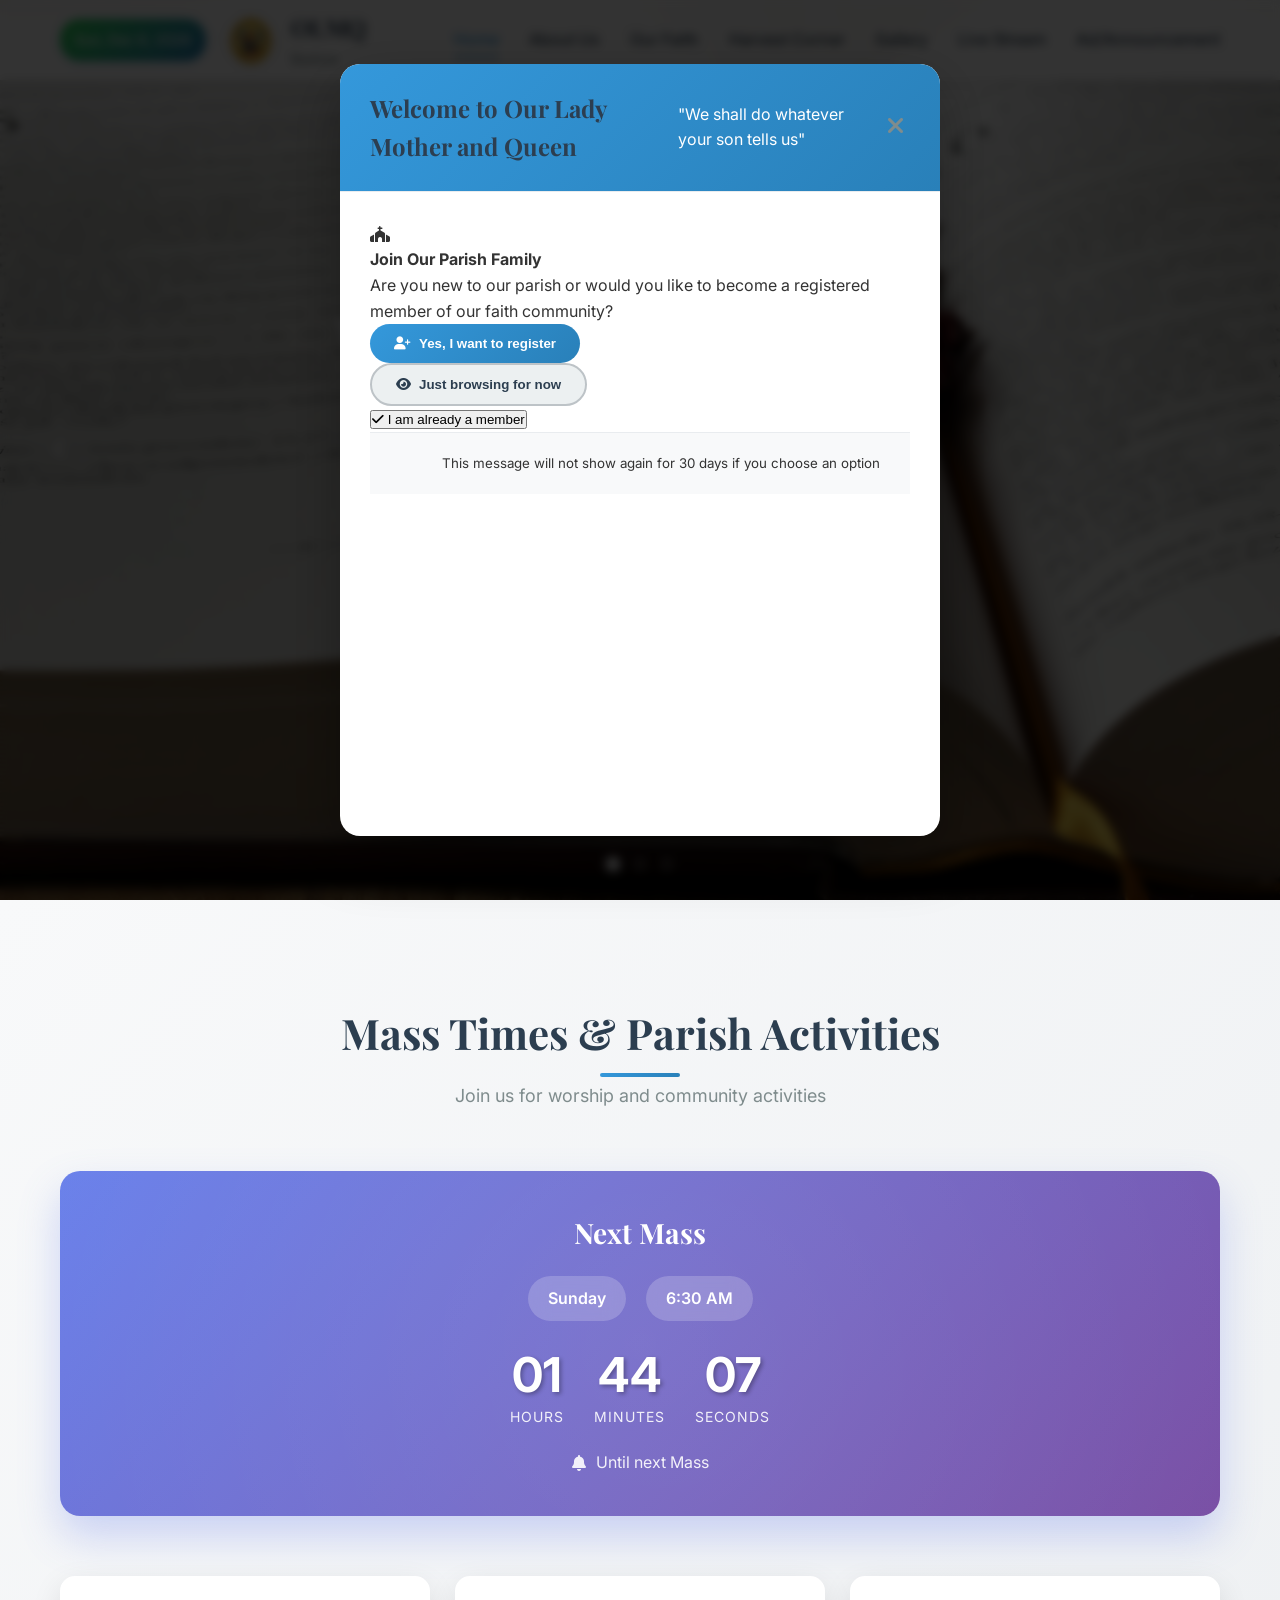
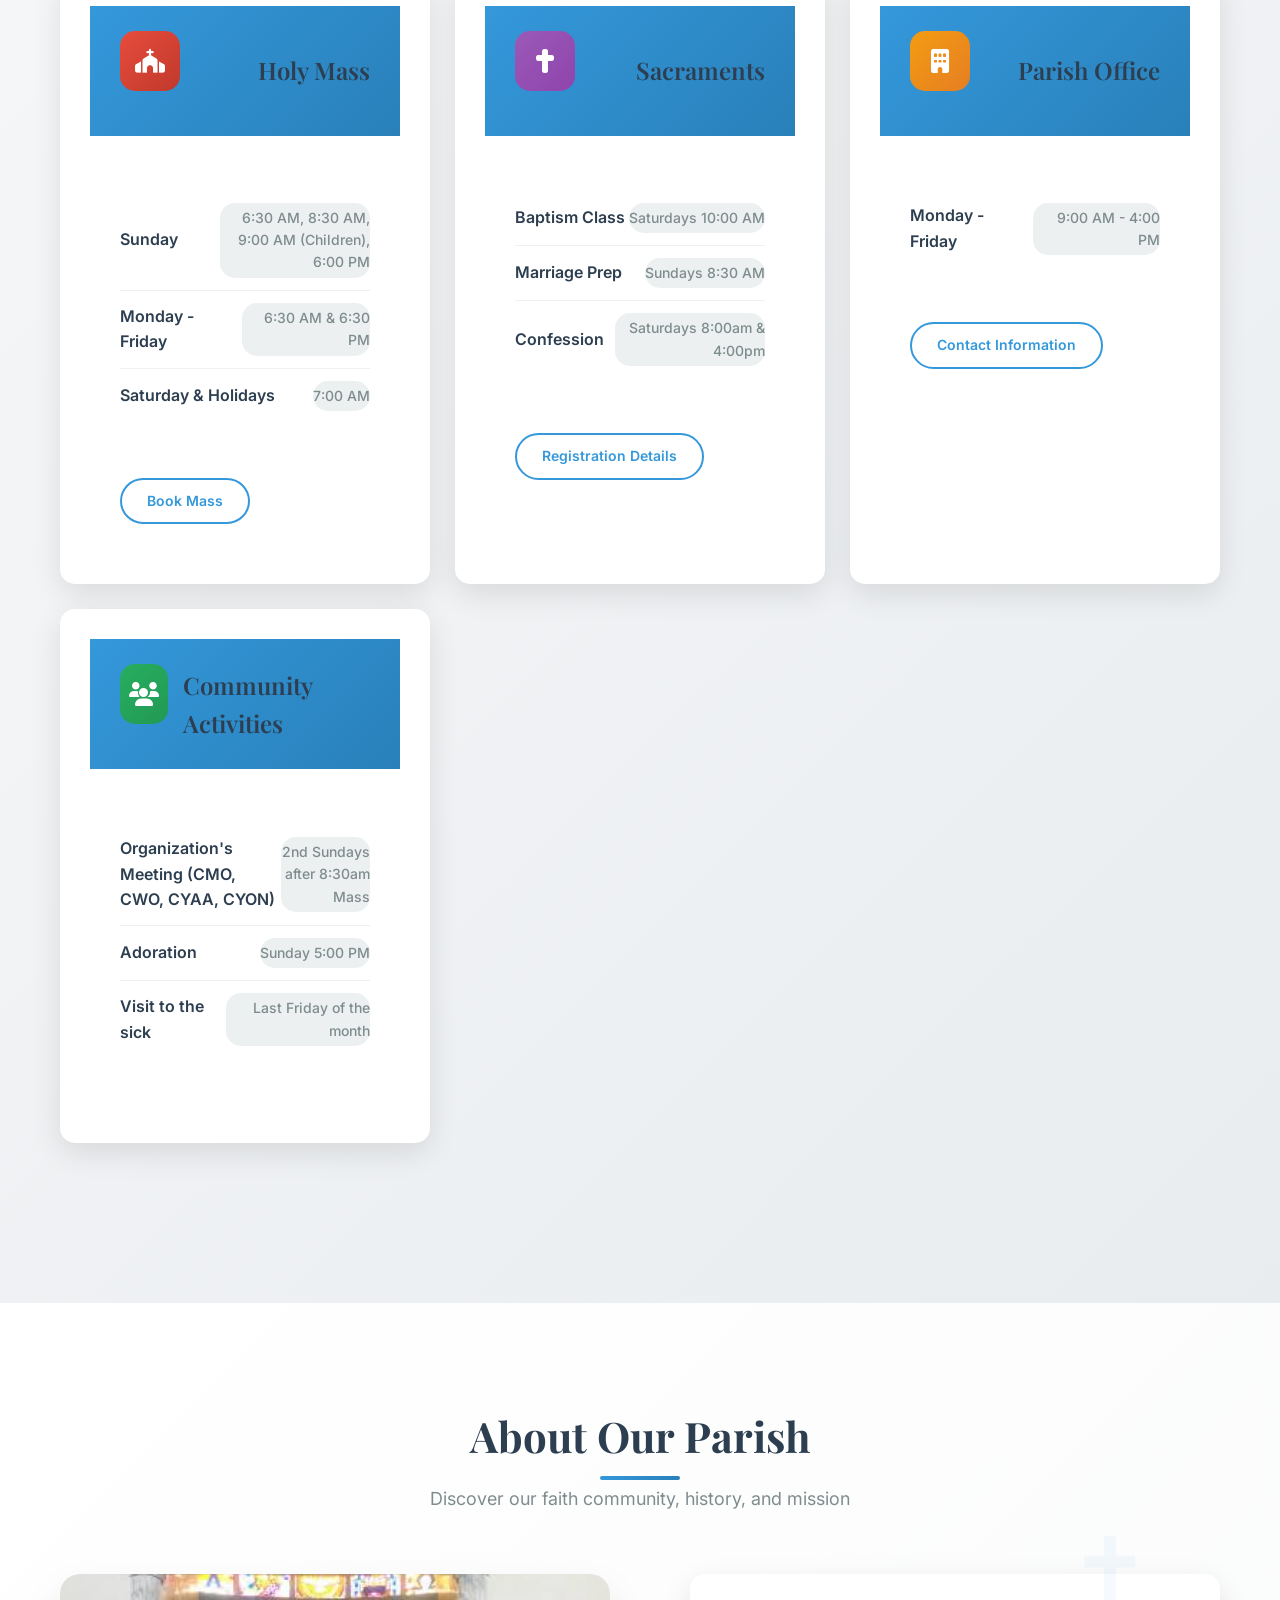
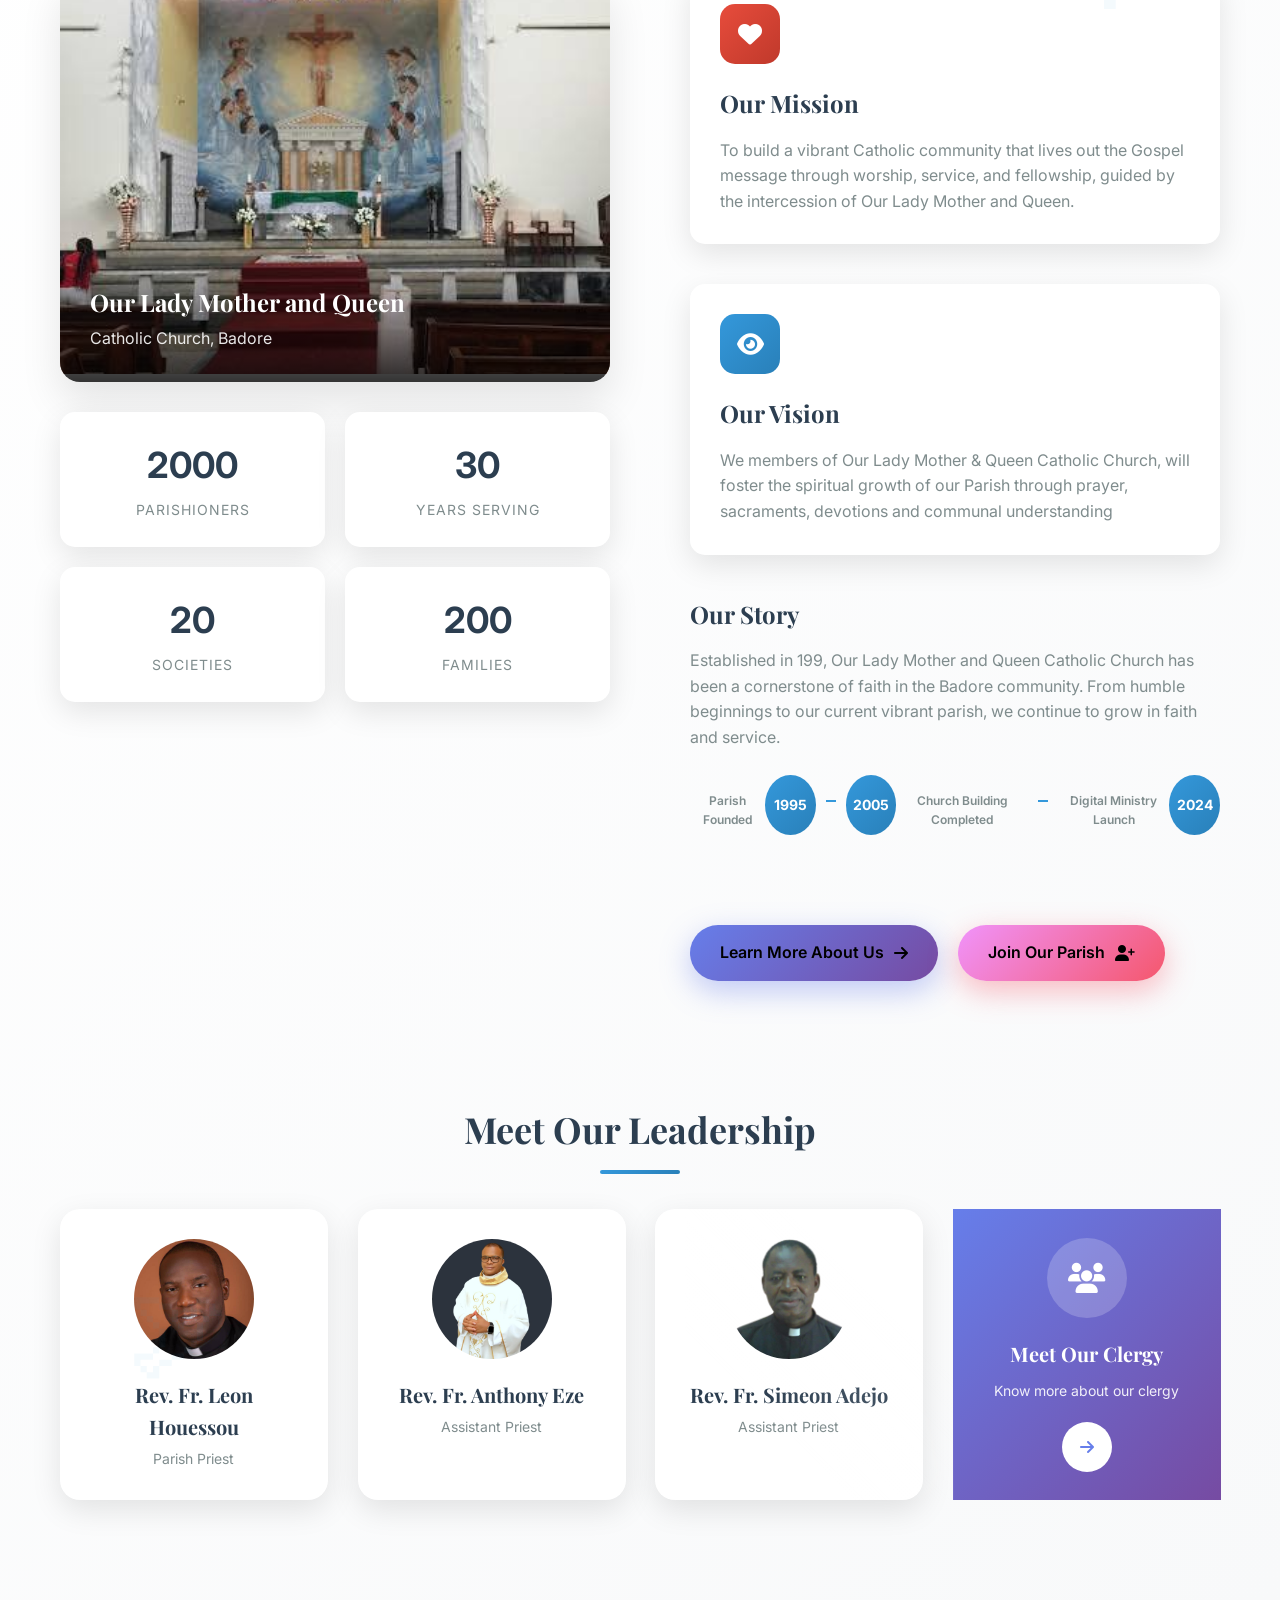
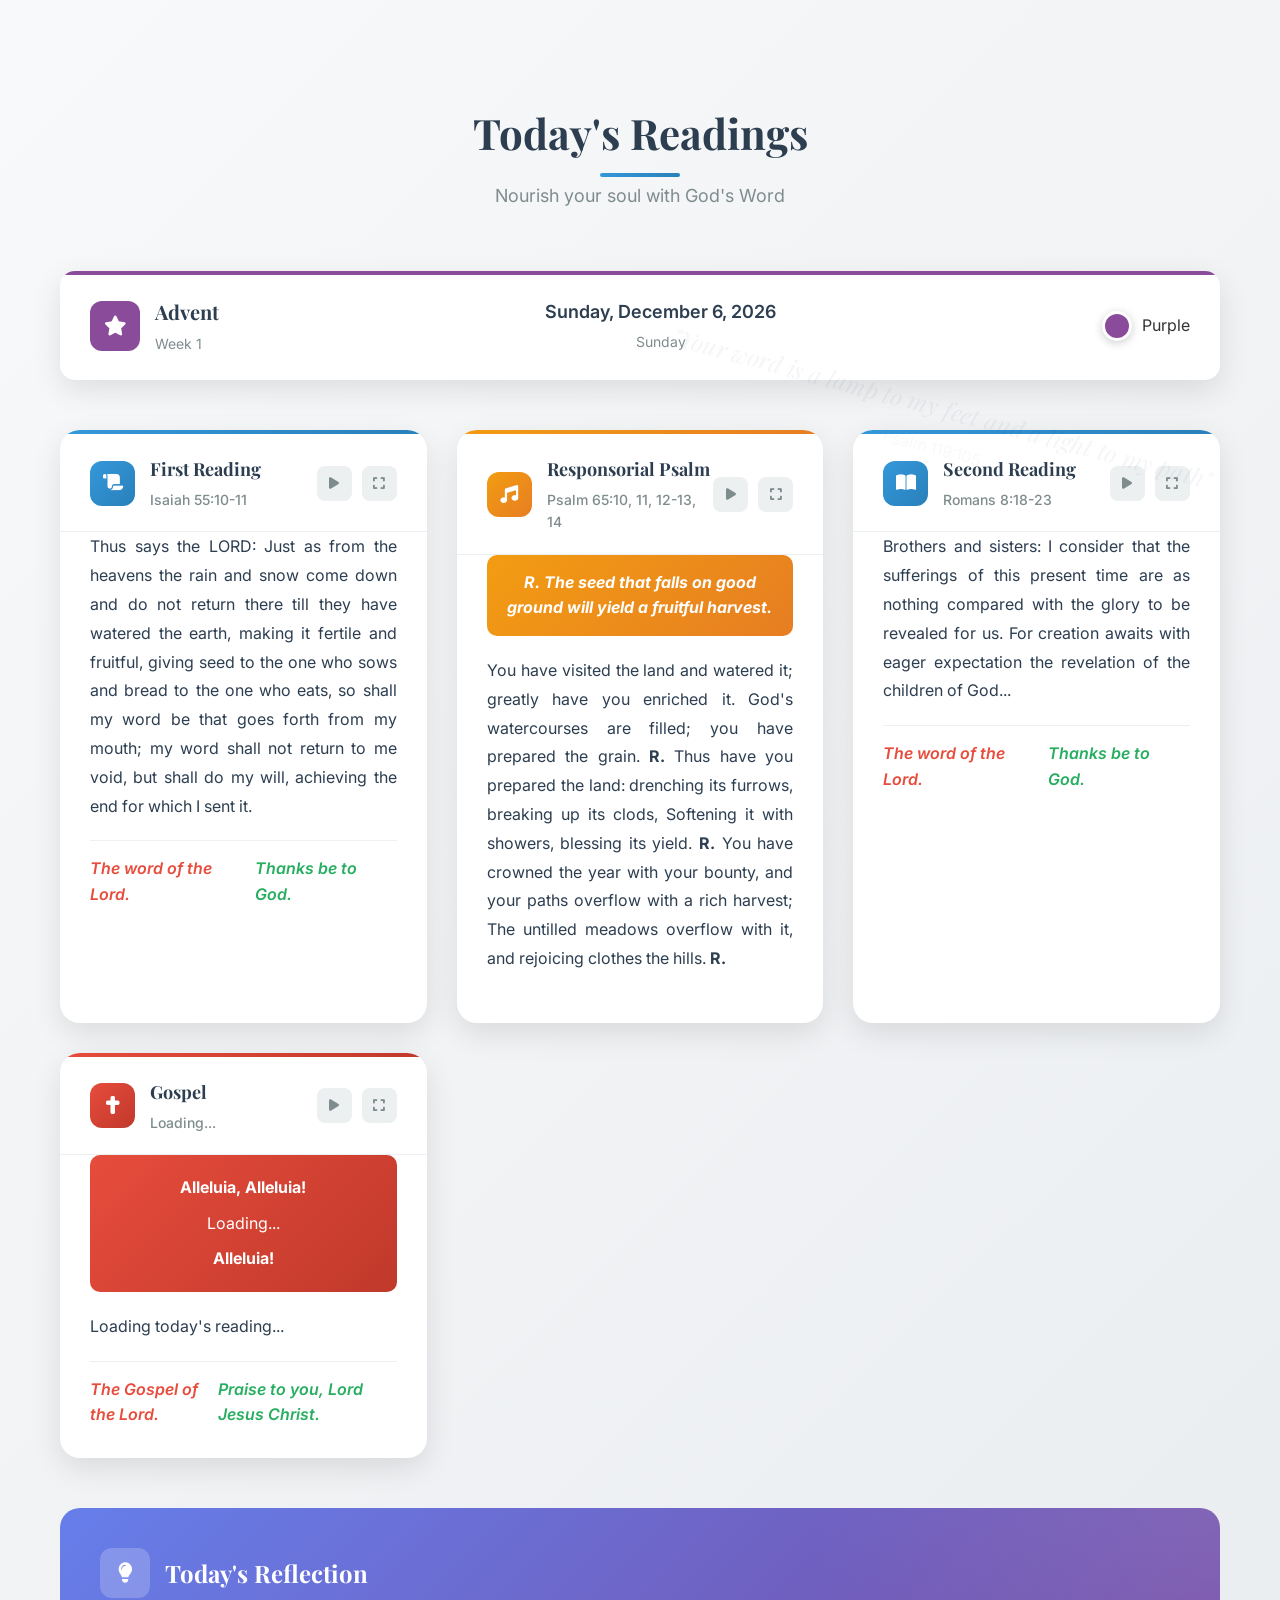
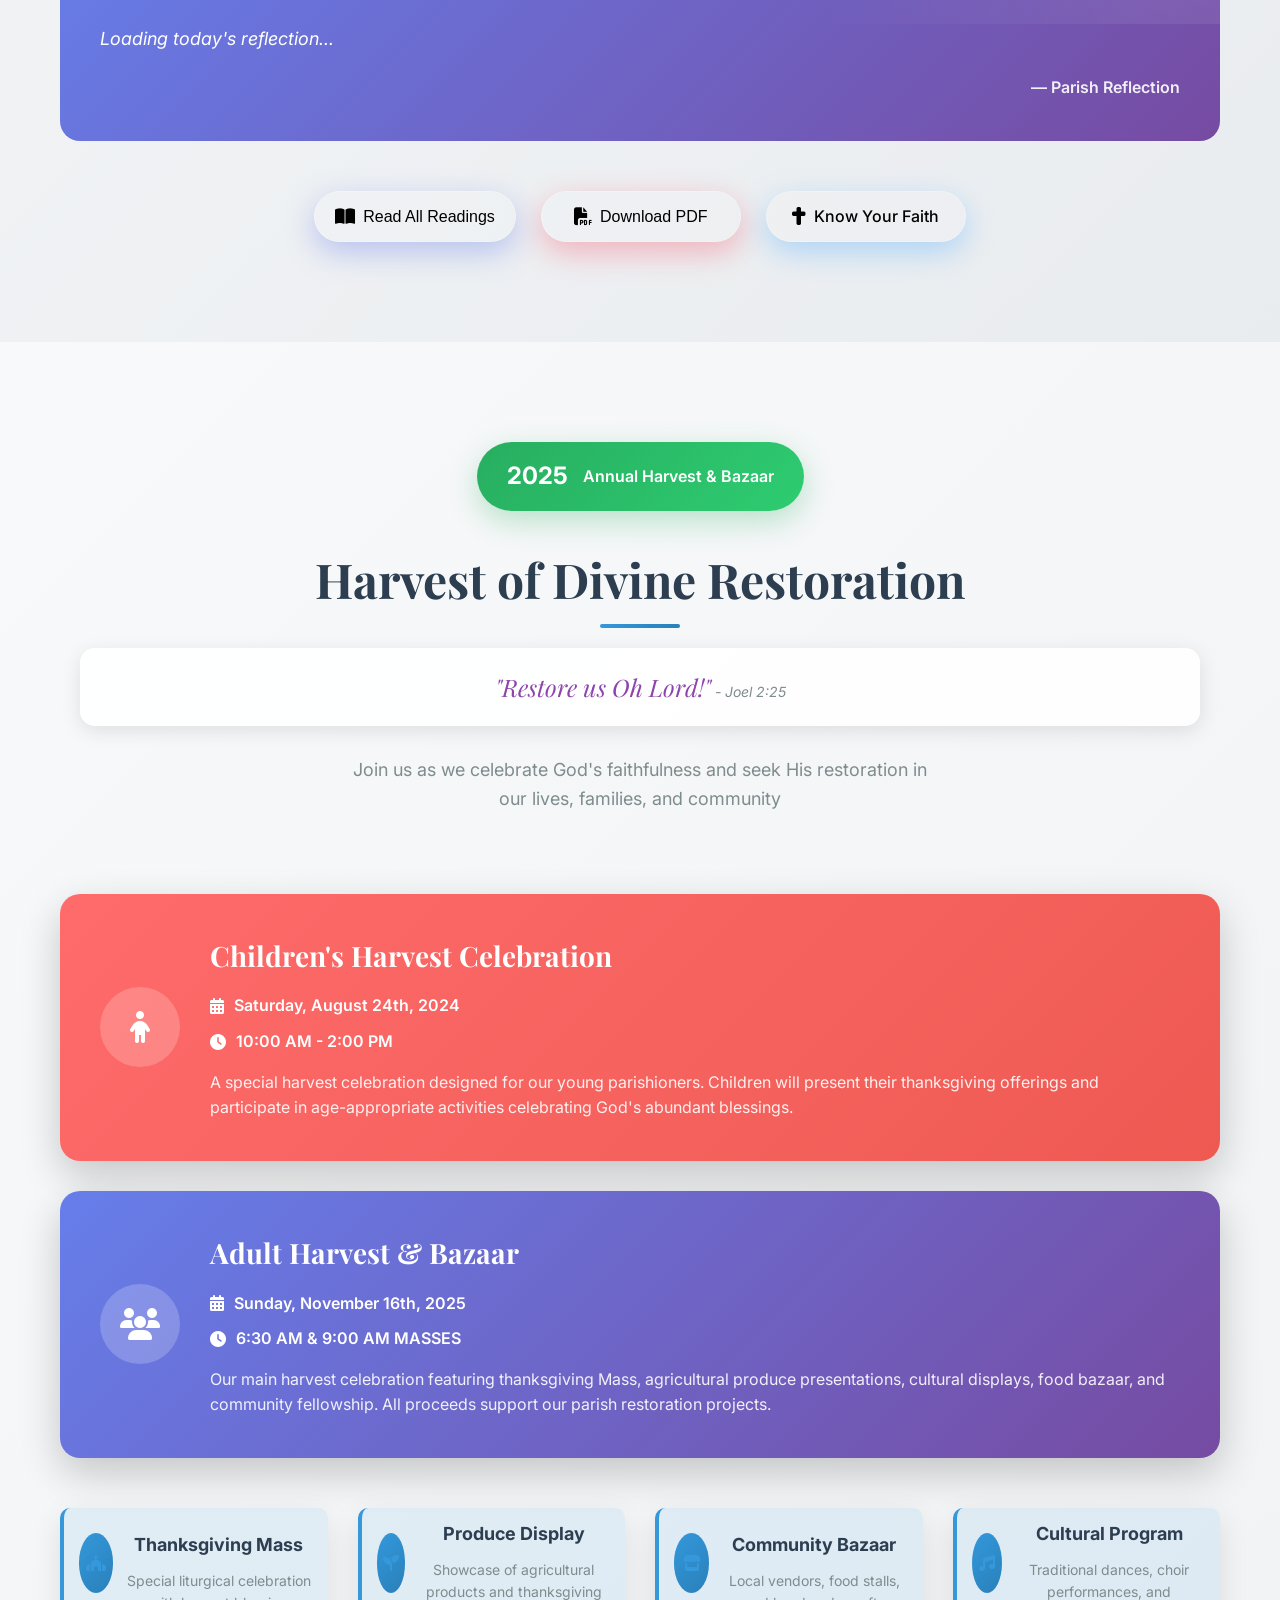
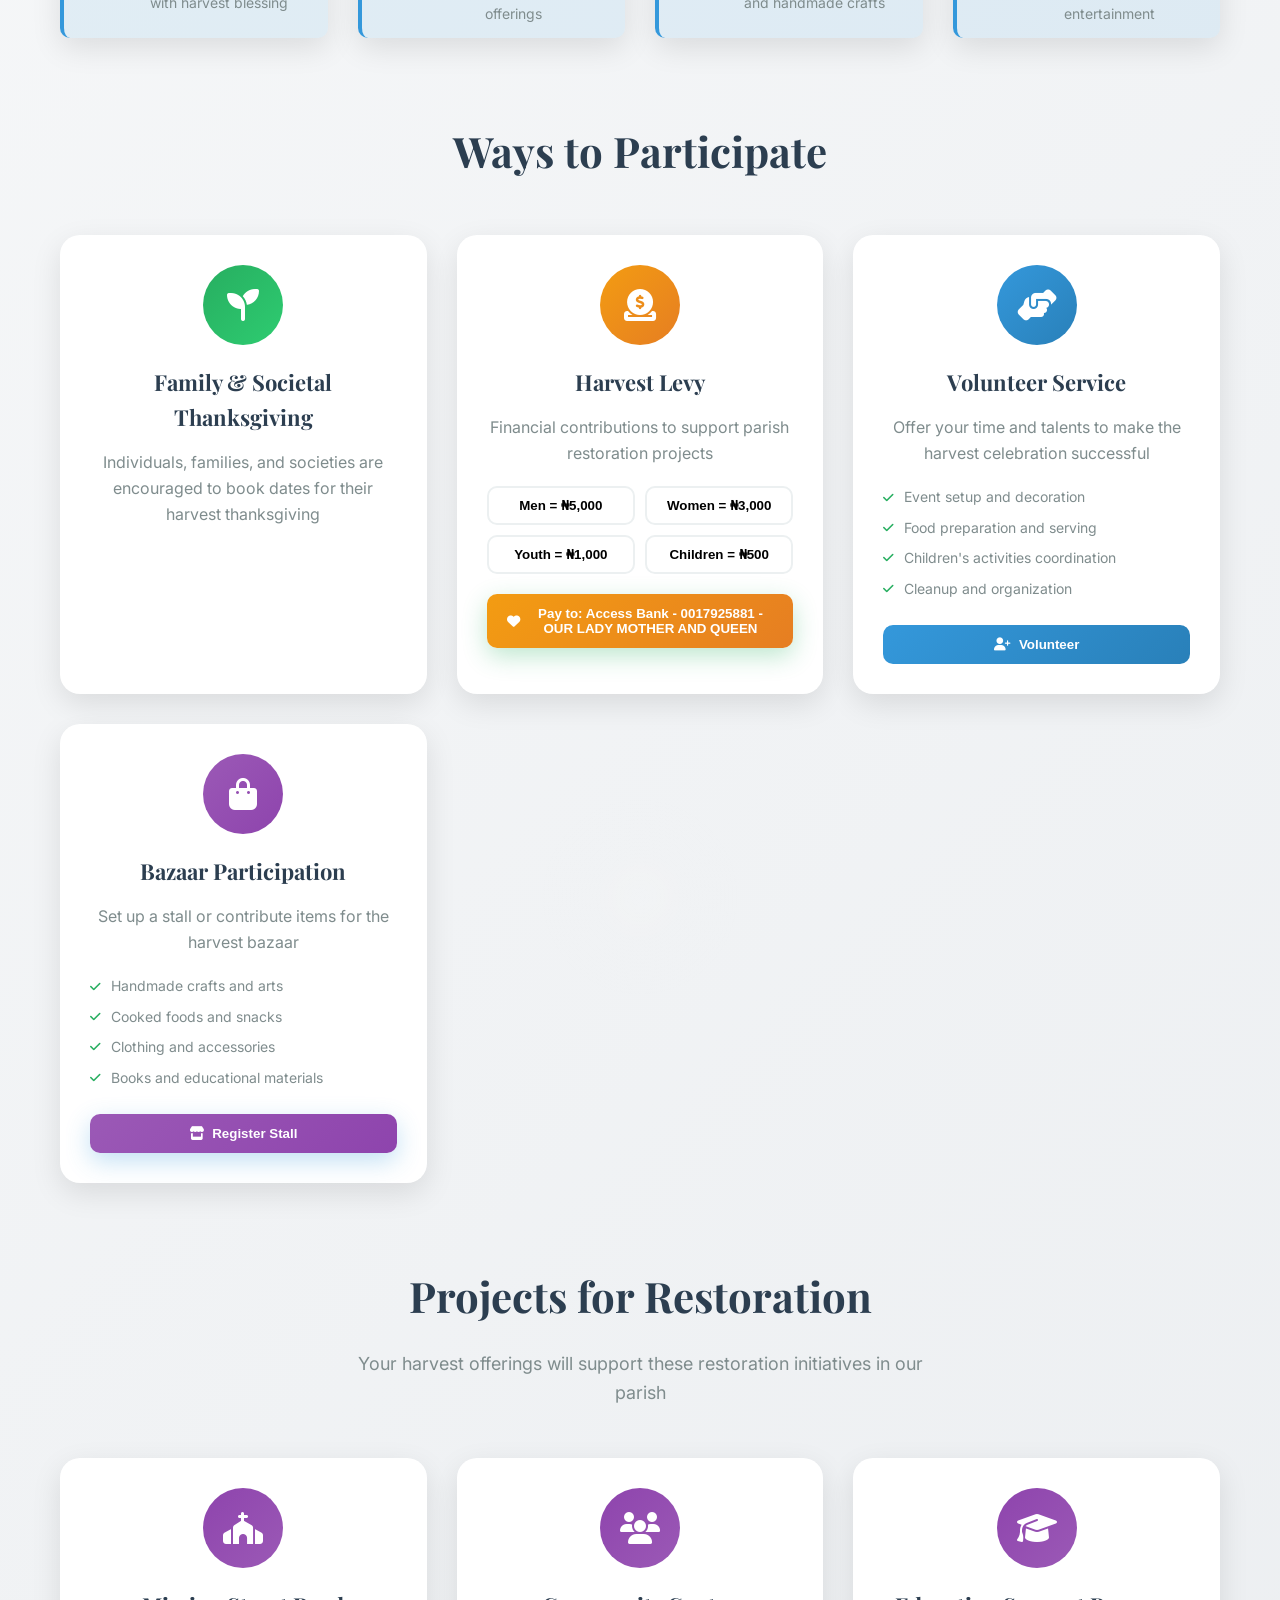
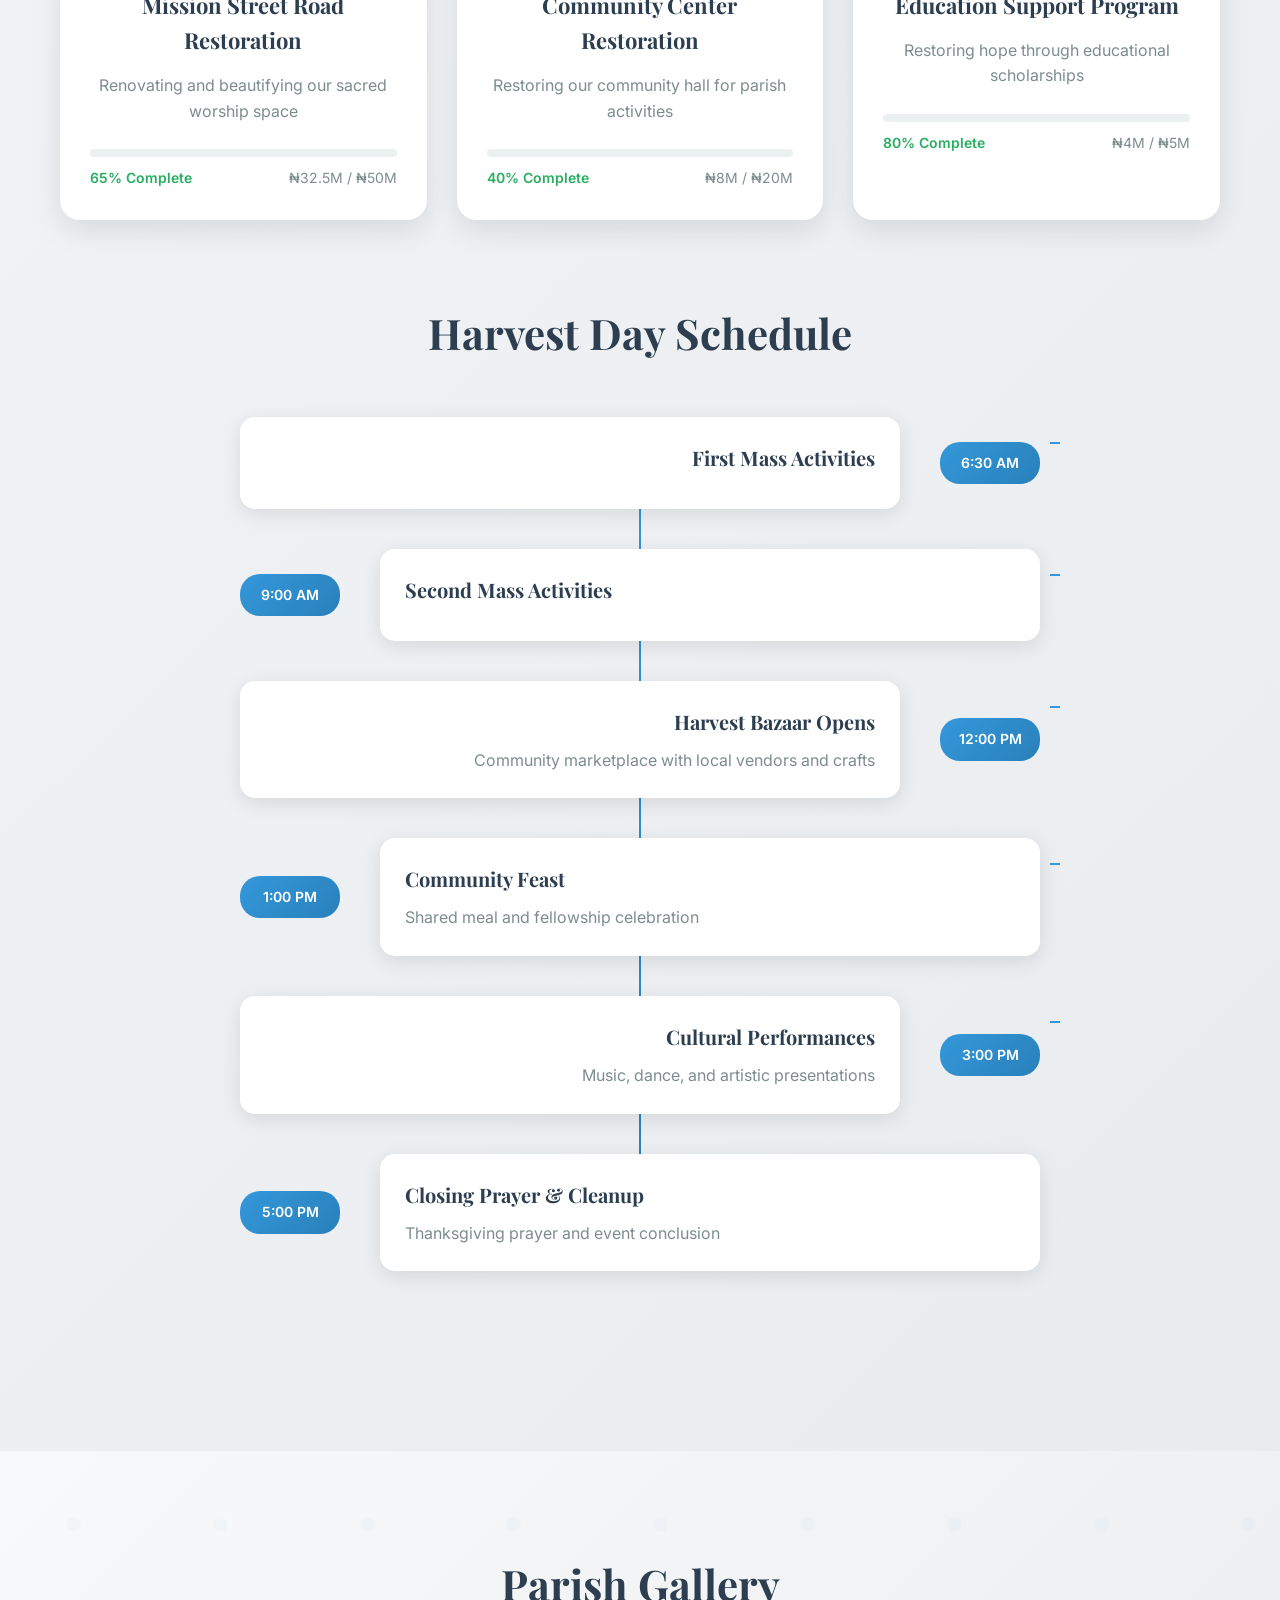
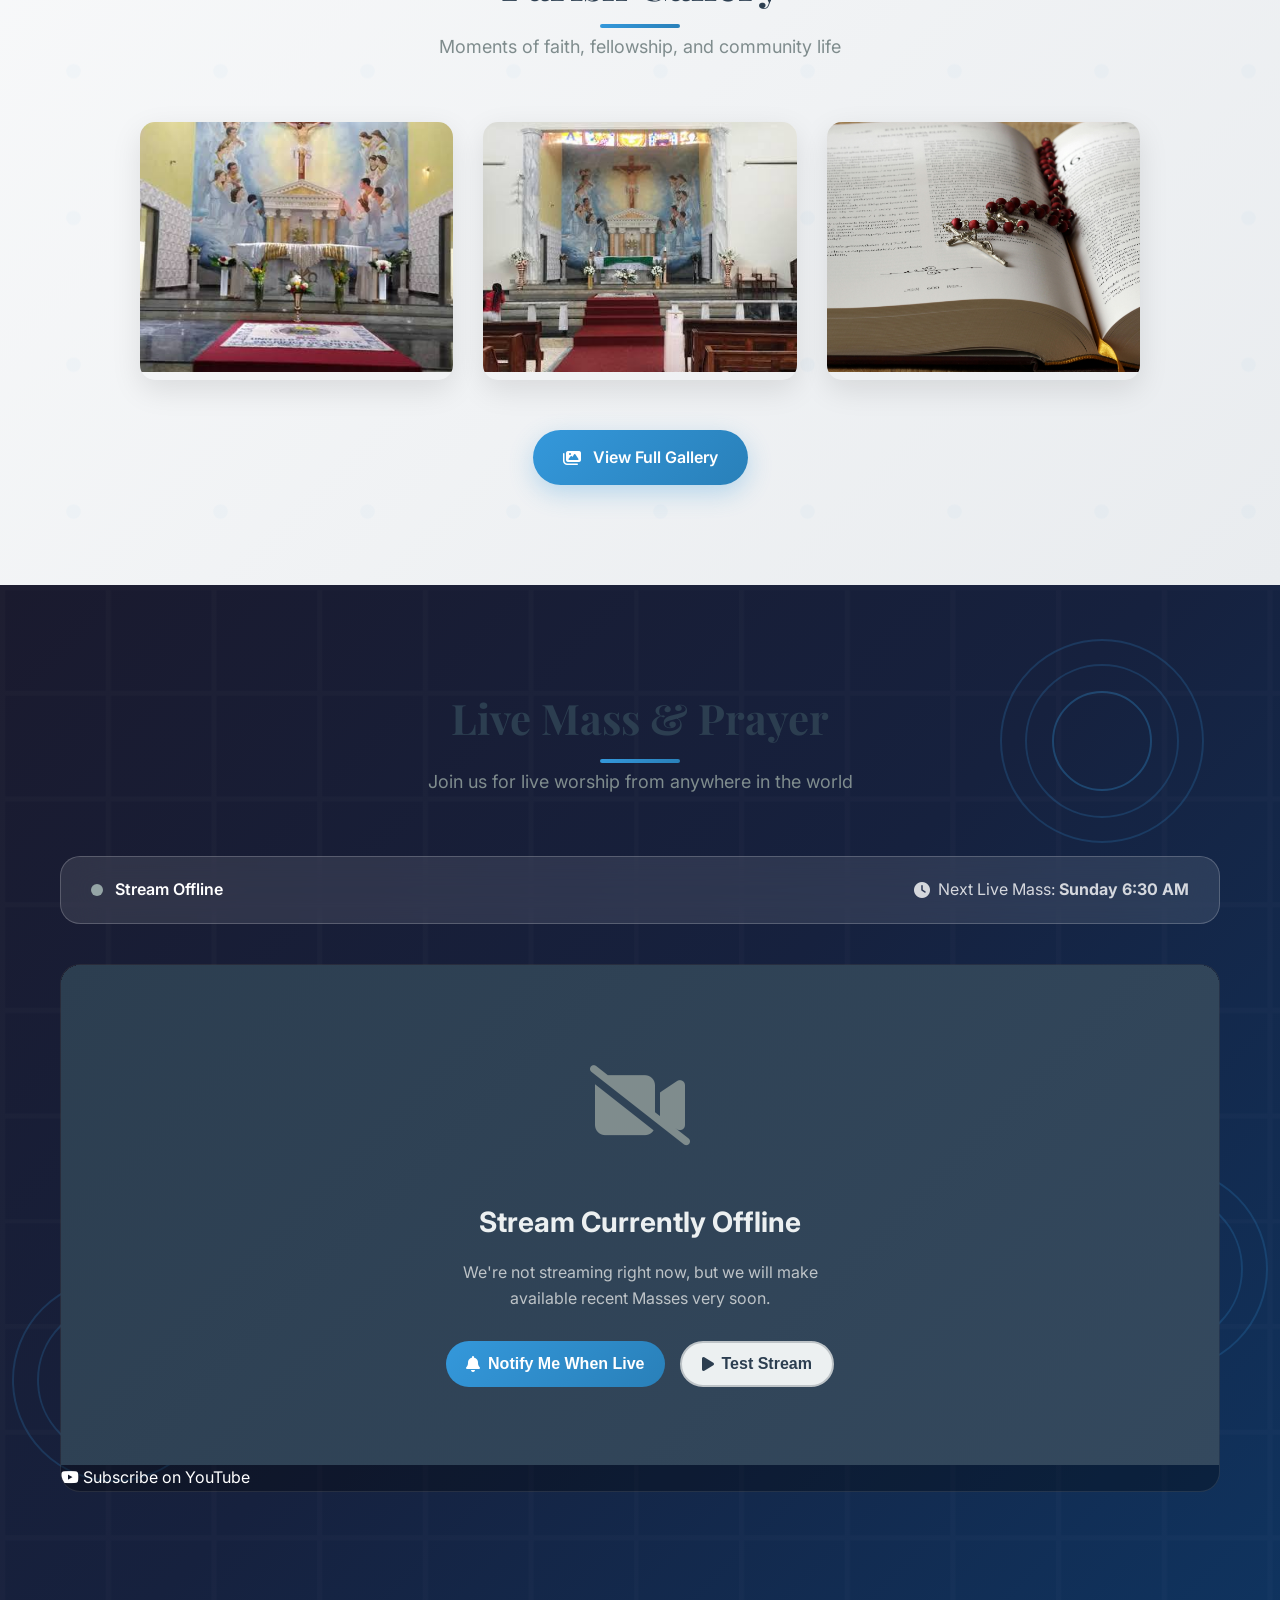
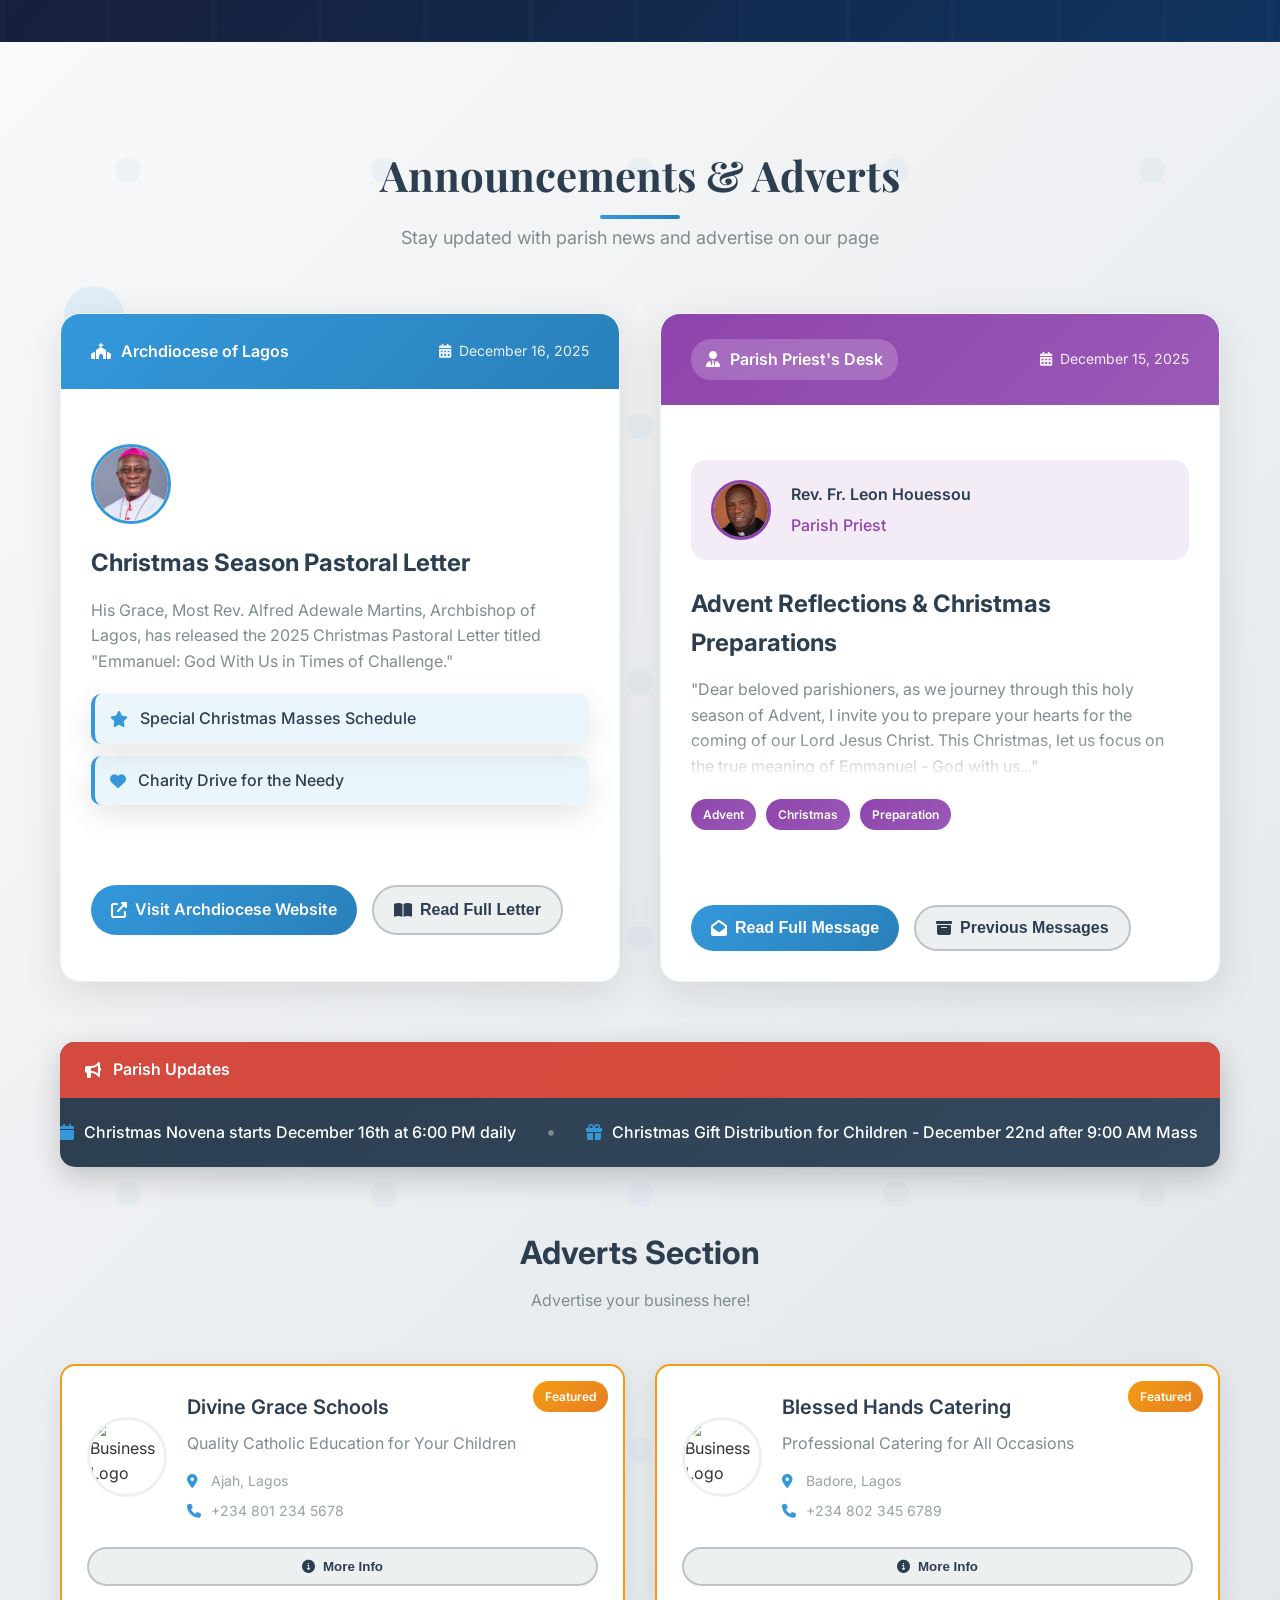
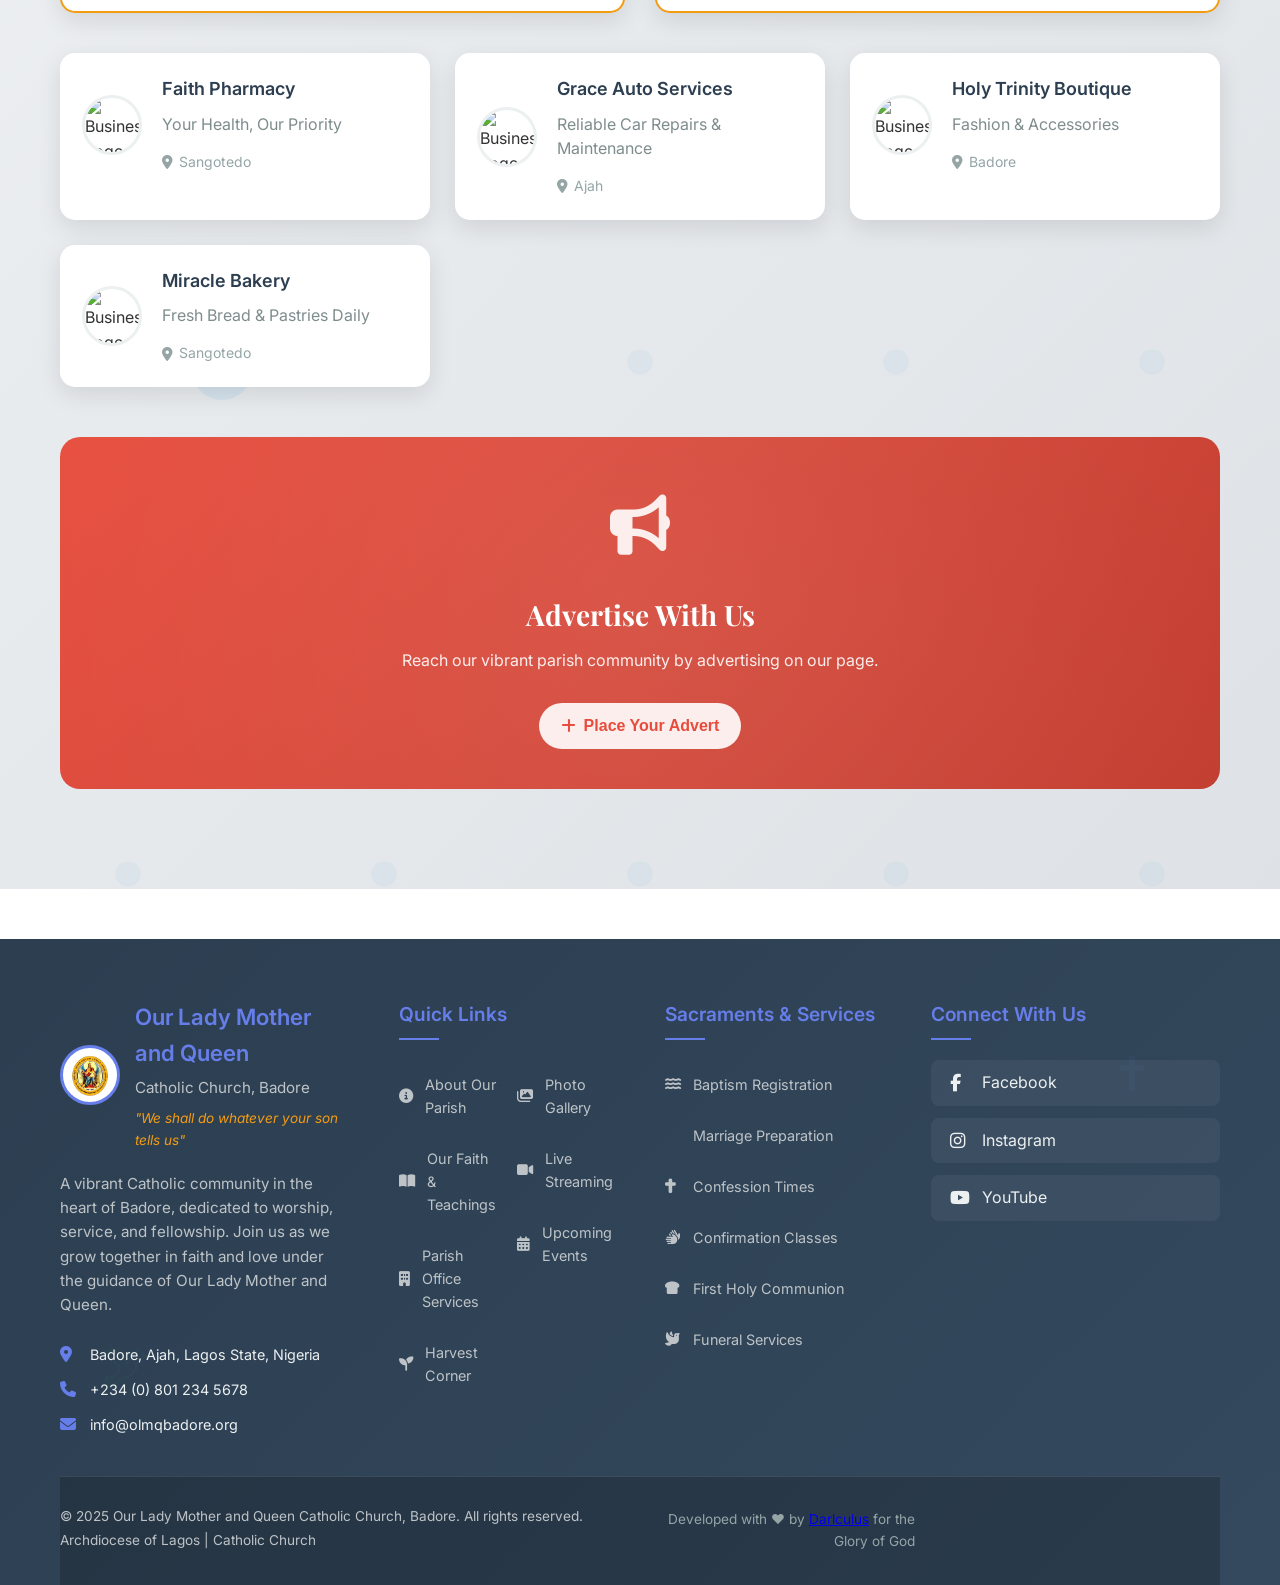
==== index.html @ 11466323 "fixed merging issues" ====
<!DOCTYPE html>
<html lang="en">
  <head>
    <meta charset="UTF-8" />
    <meta name="viewport" content="width=device-width, initial-scale=1.0" />
    <title>
      Our Lady Mother and Queen Catholic Church, Badore - Archdiocese of Lagos
    </title>
    <meta
      name="description"
      content="Welcome to Our Lady Mother and Queen Catholic Church, Badore. Join us for Mass, register for sacraments, and stay connected with our parish community."
    />

    <!-- CSS Files -->
    <link rel="stylesheet" href="assets/css/main.css" />
    <link rel="stylesheet" href="assets/css/liturgical-colors.css" />

    <!-- Font Awesome for Icons -->
    <link
      rel="stylesheet"
      href="https://cdnjs.cloudflare.com/ajax/libs/font-awesome/6.4.0/css/all.min.css"
    />

    <!-- Google Fonts -->
    <link
      href="https://fonts.googleapis.com/css2?family=Playfair+Display:wght@400;600;700&family=Inter:wght@300;400;500;600&display=swap"
      rel="stylesheet"
    />

    <!-- AOS Animation Library -->
    <link href="https://unpkg.com/aos@2.3.1/dist/aos.css" rel="stylesheet" />
  </head>
  <body class="liturgical-theme" data-liturgical-season="">
    <!-- Loading Screen -->
    <div id="loading-screen">
      <div class="loading-logo">
        <img
          src="assets/img/logo.png"
          alt="OLMQ Logo"
          class="loading-logo-img"
        />
      </div>
      <h2>OUR LADY MOTHER AND QUEEN</h2>
      <p>"We shall do whatever your son tells us"</p>
    </div>

    <!-- Navigation -->
    <nav class="navbar" id="navbar">
      <div class="nav-container">
        <div class="nav-left">
          <div class="current-date-display">
            <span class="current-date">Loading date...</span>
          </div>
          <div class="nav-logo">
            <img src="assets/img/logo.png" alt="OLMQ Logo" class="logo-img" />
            <div class="logo-text">
              <h3>OLMQ</h3>
              <span>Badore</span>
            </div>
          </div>
        </div>

        <div class="nav-menu" id="nav-menu">
          <a href="#home" class="nav-link active">Home</a>
          <a href="#about" class="nav-link">About Us</a>
          <a href="#daily-readings" class="nav-link">Our Faith</a>
          <a href="#harvest" class="nav-link">Harvest Corner</a>
          <a href="#gallery" class="nav-link">Gallery</a>
          <a href="#live-stream" class="nav-link">Live Stream</a>
          <a href="#announcements" class="nav-link">Ad/Announcement</a>
        </div>

        <div class="hamburger" id="hamburger">
          <span class="hamburger-line"></span>
          <span class="hamburger-line"></span>
          <span class="hamburger-line"></span>
        </div>
      </div>
    </nav>

    <!-- Hero Carousel Section -->
    <section id="home" class="hero-carousel">
      <div class="carousel-container">
        <!-- Slide 1 -->
        <div class="carousel-slide active">
          <div class="slide-background">
            <img
              src="assets/img/hero1.jpg"
              alt="Catholic Church Interior"
              class="slide-img"
            />
            <div class="slide-overlay"></div>
          </div>
          <div class="slide-content">
            <div class="container">
              <div class="text-animation-wrapper">
                <h1 class="slide-title">
                  <span class="word" data-delay="0">Welcome</span>
                  <span class="word" data-delay="200">to</span>
                  <span class="word" data-delay="400">Our</span>
                  <span class="word" data-delay="600">Lady</span>
                  <span class="word" data-delay="800">Mother</span>
                  <span class="word" data-delay="1000">and</span>
                  <span class="word" data-delay="1200">Queen</span>
                </h1>
                <p class="slide-subtitle typing-text">
                  Where faith meets community in the heart of Badore
                </p>
                <div class="slide-buttons">
                  <a
                    href="about.html#join-parish"
                    class="btn btn-primary pulse-btn"
                    id="join-parish-btn"
                  >
                    <span>Join Our Parish</span>
                    <div class="btn-particles"></div>
                  </a>
                  <a href="#live-stream" class="btn btn-secondary glow-btn">
                    <i class="fas fa-play"></i>
                    <span>Watch Live</span>
                  </a>
                </div>
              </div>
            </div>
          </div>
        </div>

        <!-- Slide 2 -->
        <div class="carousel-slide">
          <div class="slide-background">
            <img
              src="assets/img/hero2.jpg"
              alt="Catholic Church Exterior"
              class="slide-img"
            />
            <div class="slide-overlay"></div>
          </div>
          <div class="slide-content">
            <div class="container">
              <div class="text-animation-wrapper">
                <h1 class="slide-title">
                  <span class="word" data-delay="0">Experience</span>
                  <span class="word" data-delay="200">Divine</span>
                  <span class="word" data-delay="400">Worship</span>
                </h1>
                <p class="slide-subtitle typing-text">
                  Join us for Mass, prayer, and spiritual growth
                </p>
                <div class="slide-buttons">
                  <a href="#about" class="btn btn-primary pulse-btn">
                    <span>Learn More</span>
                    <div class="btn-particles"></div>
                  </a>
                  <a href="#mass-times" class="btn btn-secondary glow-btn">
                    <i class="fas fa-calendar"></i>
                    <span>Mass Times</span>
                  </a>
                </div>
              </div>
            </div>
          </div>
        </div>

        <!-- Slide 3 -->
        <div class="carousel-slide">
          <div class="slide-background">
            <img
              src="https://images.unsplash.com/photo-1438032005730-c779502df39b?ixlib=rb-4.0.3&ixid=M3wxMjA3fDB8MHxwaG90by1wYWdlfHx8fGVufDB8fHx8fA%3D%3D&auto=format&fit=crop&w=2070&q=80"
              alt="Catholic Church Community"
              class="slide-img"
            />
            <div class="slide-overlay"></div>
          </div>
          <div class="slide-content">
            <div class="container">
              <div class="text-animation-wrapper">
                <h1 class="slide-title">
                  <span class="word" data-delay="0">Build</span>
                  <span class="word" data-delay="200">Faith</span>
                  <span class="word" data-delay="400">Together</span>
                </h1>
                <p class="slide-subtitle typing-text">
                  "We shall do whatever your son tells us"
                </p>
                <div class="slide-buttons">
                  <a href="#harvest" class="btn btn-primary pulse-btn">
                    <span>Get Involved</span>
                    <div class="btn-particles"></div>
                  </a>
                  <a href="#gallery" class="btn btn-secondary glow-btn">
                    <i class="fas fa-images"></i>
                    <span>View Gallery</span>
                  </a>
                </div>
              </div>
            </div>
          </div>
        </div>
      </div>

      <!-- Carousel Navigation -->
      <div class="carousel-nav">
        <button class="nav-dot active" data-slide="0"></button>
        <button class="nav-dot" data-slide="1"></button>
        <button class="nav-dot" data-slide="2"></button>
      </div>

      <!-- Carousel Arrows -->
      <button class="carousel-arrow prev" id="prevSlide">
        <i class="fas fa-chevron-left"></i>
      </button>
      <button class="carousel-arrow next" id="nextSlide">
        <i class="fas fa-chevron-right"></i>
      </button>

      <!-- Floating Particles -->
      <div class="floating-particles">
        <div class="particle"></div>
        <div class="particle"></div>
        <div class="particle"></div>
        <div class="particle"></div>
        <div class="particle"></div>
      </div>
    </section>

    <!-- Mass Times & Activities Section -->
    <section id="mass-times" class="mass-times-section">
      <div class="container">
        <div class="section-header" data-aos="fade-up">
          <h2>Mass Times & Parish Activities</h2>
          <p>Join us for worship and community activities</p>
        </div>

        <!-- Next Mass Countdown -->
        <div class="next-mass-card" data-aos="fade-up" data-aos-delay="200">
          <div class="countdown-wrapper">
            <h3>Next Mass</h3>
            <div class="mass-info">
              <span class="mass-day">Sunday</span>
              <span class="mass-time">6:30 AM</span>
            </div>
            <div class="countdown-timer" id="mass-countdown">
              <div class="time-unit">
                <span class="time-value" id="hours">00</span>
                <span class="time-label">Hours</span>
              </div>
              <div class="time-unit">
                <span class="time-value" id="minutes">00</span>
                <span class="time-label">Minutes</span>
              </div>
              <div class="time-unit">
                <span class="time-value" id="seconds">00</span>
                <span class="time-label">Seconds</span>
              </div>
            </div>
            <div class="countdown-message">
              <i class="fas fa-bell"></i>
              <span id="countdown-text">Until next Mass</span>
            </div>
          </div>
        </div>

        <!-- Schedule Grid -->
        <div class="schedule-grid">
          <!-- Mass Schedule Card -->
          <div
            class="schedule-card mass-card"
            data-aos="fade-up"
            data-aos-delay="300"
          >
            <div class="card-header">
              <div class="card-icon">
                <i class="fas fa-church"></i>
              </div>
              <h3>Holy Mass</h3>
            </div>
            <div class="card-content">
              <div class="schedule-item">
                <span class="day">Sunday</span>
                <span class="time"
                  >6:30 AM, 8:30 AM, 9:00 AM (Children), 6:00 PM</span
                >
              </div>
              <div class="schedule-item">
                <span class="day">Monday - Friday</span>
                <span class="time">6:30 AM & 6:30 PM</span>
              </div>
              <div class="schedule-item">
                <span class="day">Saturday & Holidays</span>
                <span class="time">7:00 AM</span>
              </div>
            </div>
            <div class="card-footer">
              <a href="parish-office.html#online-services" class="view-more-btn"
                >Book Mass</a
              >
            </div>
          </div>

          <!-- Sacraments Card -->
          <div
            class="schedule-card sacrament-card"
            data-aos="fade-up"
            data-aos-delay="400"
          >
            <div class="card-header">
              <div class="card-icon">
                <i class="fas fa-cross"></i>
              </div>
              <h3>Sacraments</h3>
            </div>
            <div class="card-content">
              <div class="schedule-item">
                <span class="day">Baptism Class</span>
                <span class="time">Saturdays 10:00 AM</span>
              </div>
              <div class="schedule-item">
                <span class="day">Marriage Prep</span>
                <span class="time">Sundays 8:30 AM</span>
              </div>
              <div class="schedule-item">
                <span class="day">Confession</span>
                <span class="time">Saturdays 8:00am & 4:00pm</span>
              </div>
            </div>
            <div class="card-footer">
              <a href="parish-office.html" class="view-more-btn"
                >Registration Details</a
              >
            </div>
          </div>

          <!-- Parish Office Card -->
          <div
            class="schedule-card office-card"
            data-aos="fade-up"
            data-aos-delay="500"
          >
            <div class="card-header">
              <div class="card-icon">
                <i class="fas fa-building"></i>
              </div>
              <h3>Parish Office</h3>
            </div>
            <div class="card-content">
              <div class="schedule-item">
                <span class="day">Monday - Friday</span>
                <span class="time">9:00 AM - 4:00 PM</span>
              </div>
            </div>
            <div class="card-footer">
              <a href="parish-office.html" class="view-more-btn"
                >Contact Information</a
              >
            </div>
          </div>

          <!-- Activities Card -->
          <div
            class="schedule-card activities-card"
            data-aos="fade-up"
            data-aos-delay="600"
          >
            <div class="card-header">
              <div class="card-icon">
                <i class="fas fa-users"></i>
              </div>
              <h3>Community Activities</h3>
            </div>
            <div class="card-content">
              <div class="schedule-item">
                <span class="day"
                  >Organization's Meeting (CMO, CWO, CYAA, CYON)</span
                >
                <span class="time">2nd Sundays after 8:30am Mass</span>
              </div>
              <div class="schedule-item">
                <span class="day">Adoration</span>
                <span class="time">Sunday 5:00 PM</span>
              </div>
              <div class="schedule-item">
                <span class="day">Visit to the sick</span>
                <span class="time">Last Friday of the month</span>
              </div>
            </div>
          </div>
        </div>
      </div>
    </section>

    <!-- About Us Section -->
    <section id="about" class="about-section">
      <div class="container">
        <!-- Section Header -->
        <div class="section-header" data-aos="fade-up">
          <h2>About Our Parish</h2>
          <p>Discover our faith community, history, and mission</p>
        </div>

        <!-- About Content Grid -->
        <div class="about-grid">
          <!-- Church Image & Stats -->
          <div class="about-visual" data-aos="fade-right">
            <div class="church-image-container">
              <img
                src="assets/img/church2.jpg"
                alt="Our Lady Mother and Queen Church"
                class="church-img"
              />
              <div class="image-overlay">
                <div class="overlay-content">
                  <h3>Our Lady Mother and Queen</h3>
                  <p>Catholic Church, Badore</p>
                </div>
              </div>
            </div>

            <!-- Parish Stats -->
            <div class="parish-stats">
              <div class="stat-item" data-aos="fade-up" data-aos-delay="200">
                <div class="stat-number" data-count="2000">0</div>
                <div class="stat-label">Parishioners</div>
              </div>
              <div class="stat-item" data-aos="fade-up" data-aos-delay="300">
                <div class="stat-number" data-count="30">0</div>
                <div class="stat-label">Years Serving</div>
              </div>
              <div class="stat-item" data-aos="fade-up" data-aos-delay="400">
                <div class="stat-number" data-count="20">0</div>
                <div class="stat-label">Societies</div>
              </div>
              <div class="stat-item" data-aos="fade-up" data-aos-delay="500">
                <div class="stat-number" data-count="200">0</div>
                <div class="stat-label">Families</div>
              </div>
            </div>
          </div>

          <!-- About Content -->
          <div class="about-content" data-aos="fade-left">
            <div class="content-wrapper">
              <!-- Mission Statement -->
              <div class="mission-card">
                <div class="card-icon">
                  <i class="fas fa-heart"></i>
                </div>
                <h3>Our Mission</h3>
                <p>
                  To build a vibrant Catholic community that lives out the
                  Gospel message through worship, service, and fellowship,
                  guided by the intercession of Our Lady Mother and Queen.
                </p>
              </div>

              <!-- Vision Statement -->
              <div class="vision-card">
                <div class="card-icon">
                  <i class="fas fa-eye"></i>
                </div>
                <h3>Our Vision</h3>
                <p>
                  We members of Our Lady Mother & Queen Catholic Church, will foster the spiritual growth of our Parish through prayer, sacraments, devotions and communal understanding
                </p>
              </div>

              <!-- Core Values -->
              <!-- <div class="values-section">
                <h3>Our Core Values</h3>
                <div class="values-grid">
                  <div class="value-item">
                    <div class="value-icon">
                      <i class="fas fa-praying-hands"></i>
                    </div>
                    <span>Faith</span>
                  </div>
                  <div class="value-item">
                    <div class="value-icon">
                      <i class="fas fa-users"></i>
                    </div>
                    <span>Community</span>
                  </div>
                  <div class="value-item">
                    <div class="value-icon">
                      <i class="fas fa-hands-helping"></i>
                    </div>
                    <span>Service</span>
                  </div>
                  <div class="value-item">
                    <div class="value-icon">
                      <i class="fas fa-dove"></i>
                    </div>
                    <span>Peace</span>
                  </div>
                </div>
              </div> -->

              <!-- Brief History -->
              <div class="history-preview">
                <h3>Our Story</h3>
                <p>
                  Established in 199, Our Lady Mother and Queen Catholic Church
                  has been a cornerstone of faith in the Badore community. From
                  humble beginnings to our current vibrant parish, we continue
                  to grow in faith and service.
                </p>
                <div class="timeline-preview">
                  <div class="timeline-item">
                    <div class="timeline-year">1995</div>
                    <div class="timeline-event">Parish Founded</div>
                  </div>
                  <div class="timeline-item">
                    <div class="timeline-year">2005</div>
                    <div class="timeline-event">Church Building Completed</div>
                  </div>
                  <div class="timeline-item">
                    <div class="timeline-year">2024</div>
                    <div class="timeline-event">Digital Ministry Launch</div>
                  </div>
                </div>
              </div>

              <!-- Call to Action -->
              <div class="about-cta">
                <a href="about.html" class="cta-btn primary-btn">
                  <span>Learn More About Us</span>
                  <i class="fas fa-arrow-right"></i>
                  <div class="btn-particles"></div>
                </a>
                <a
                  href="#parish-office"
                  class="cta-btn secondary-btn"
                  id="about-join-parish-btn"
                >
                  <span>Join Our Parish</span>
                  <i class="fas fa-user-plus"></i>
                </a>
              </div>
            </div>
          </div>
        </div>

        <!-- Parish Leadership Preview -->
        <div class="leadership-preview" data-aos="fade-up" data-aos-delay="600">
          <h3>Meet Our Leadership</h3>
          <div class="leadership-grid">
            <div class="leader-card" data-aos="flip-left" data-aos-delay="700">
              <div class="leader-image">
                <img src="assets/img/pp.jpg" alt="Parish Priest" />
                <div class="leader-overlay">
                  <div class="social-links">
                    <a href="#"><i class="fas fa-envelope"></i></a>
                    <a href="#"><i class="fas fa-phone"></i></a>
                  </div>
                </div>
              </div>
              <div class="leader-info">
                <h4>Rev. Fr. Leon Houessou</h4>
                <p>Parish Priest</p>
              </div>
            </div>

            <div class="leader-card" data-aos="flip-left" data-aos-delay="800">
              <div class="leader-image">
                <img src="assets/img/app.jpg" alt="Assistant Priest" />
                <div class="leader-overlay">
                  <div class="social-links">
                    <a href="#"><i class="fas fa-envelope"></i></a>
                    <a href="#"><i class="fas fa-phone"></i></a>
                  </div>
                </div>
              </div>
              <div class="leader-info">
                <h4>Rev. Fr. Anthony Eze</h4>
                <p>Assistant Priest</p>
              </div>
            </div>

            <div class="leader-card" data-aos="flip-left" data-aos-delay="900">
              <div class="leader-image">
                <img src="assets/img/app2.png" alt="Assistant Parish Priest" />
                <div class="leader-overlay">
                  <div class="social-links">
                    <a href="#"><i class="fas fa-envelope"></i></a>
                    <a href="#"><i class="fas fa-phone"></i></a>
                  </div>
                </div>
              </div>
              <div class="leader-info">
                <h4>Rev. Fr. Simeon Adejo</h4>
                <p>Assistant Priest</p>
              </div>
            </div>

            <div
              class="view-all-card"
              data-aos="flip-left"
              data-aos-delay="1000"
            >
              <div class="view-all-content">
                <div class="view-all-icon">
                  <i class="fas fa-users"></i>
                </div>
                <h4>Meet Our Clergy</h4>
                <p>Know more about our clergy</p>
                <a href="about.html#leadership" class="view-all-btn">
                  <i class="fas fa-arrow-right"></i>
                </a>
              </div>
            </div>
          </div>
        </div>
      </div>

      <!-- Background Elements -->
      <div class="floating-elements">
        <div class="floating-cross"></div>
        <div class="floating-dove"></div>
      </div>
    </section>

    <!-- Daily Readings Section -->
    <section id="daily-readings" class="readings-section">
      <div class="container">
        <!-- Section Header -->
        <div class="section-header" data-aos="fade-up">
          <h2>Today's Readings</h2>
          <p>Nourish your soul with God's Word</p>
        </div>

        <!-- Liturgical Info Bar -->
        <div class="liturgical-info" data-aos="fade-up" data-aos-delay="200">
          <div class="liturgical-season">
            <div class="season-icon">
              <i class="fas fa-leaf" id="season-icon"></i>
            </div>
            <div class="season-details">
              <h3 id="liturgical-season">Ordinary Time</h3>
              <p id="liturgical-week">Week 1</p>
            </div>
          </div>
          <div class="liturgical-date">
            <div class="date-display">
              <span id="liturgical-date"></span>
              <span id="liturgical-day"></span>
            </div>
          </div>
          <div class="liturgical-color">
            <div class="color-indicator" id="liturgical-color-indicator"></div>
            <span id="liturgical-color-name">Green</span>
          </div>
        </div>

        <!-- Readings Grid -->
        <div class="readings-grid">
          <!-- First Reading -->
          <div
            class="reading-card first-reading"
            data-aos="fade-up"
            data-aos-delay="300"
          >
            <div class="reading-header">
              <div class="reading-icon">
                <i class="fas fa-scroll"></i>
              </div>
              <div class="reading-title">
                <h3>First Reading</h3>
                <p id="first-reading-reference">Loading...</p>
              </div>
              <div class="reading-controls">
                <button class="audio-btn" data-reading="first">
                  <i class="fas fa-play"></i>
                </button>
                <button class="expand-btn" data-reading="first">
                  <i class="fas fa-expand"></i>
                </button>
              </div>
            </div>
            <div class="reading-content">
              <div class="reading-text" id="first-reading-text">
                Loading today's first reading...
              </div>
              <div class="reading-footer">
                <span class="reading-end">The word of the Lord.</span>
                <span class="reading-response">Thanks be to God.</span>
              </div>
            </div>
          </div>

          <!-- Responsorial Psalm -->
          <div
            class="reading-card psalm"
            data-aos="fade-up"
            data-aos-delay="400"
          >
            <div class="reading-header">
              <div class="reading-icon">
                <i class="fas fa-music"></i>
              </div>
              <div class="reading-title">
                <h3>Responsorial Psalm</h3>
                <p id="psalm-reference">Loading...</p>
              </div>
              <div class="reading-controls">
                <button class="audio-btn" data-reading="psalm">
                  <i class="fas fa-play"></i>
                </button>
                <button class="expand-btn" data-reading="psalm">
                  <i class="fas fa-expand"></i>
                </button>
              </div>
            </div>
            <div class="reading-content">
              <div class="psalm-response" id="psalm-response">
                Loading psalm response...
              </div>
              <div class="reading-text" id="psalm-text">
                Loading today's psalm...
              </div>
            </div>
          </div>

          <!-- Second Reading -->
          <div
            class="reading-card second-reading"
            data-aos="fade-up"
            data-aos-delay="500"
          >
            <div class="reading-header">
              <div class="reading-icon">
                <i class="fas fa-book-open"></i>
              </div>
              <div class="reading-title">
                <h3>Second Reading</h3>
                <p id="second-reading-reference">Loading...</p>
              </div>
              <div class="reading-controls">
                <button class="audio-btn" data-reading="second">
                  <i class="fas fa-play"></i>
                </button>
                <button class="expand-btn" data-reading="second">
                  <i class="fas fa-expand"></i>
                </button>
              </div>
            </div>
            <div class="reading-content">
              <div class="reading-text" id="second-reading-text">
                Loading today's second reading...
              </div>
              <div class="reading-footer">
                <span class="reading-end">The word of the Lord.</span>
                <span class="reading-response">Thanks be to God.</span>
              </div>
            </div>
          </div>

          <!-- Gospel -->
          <div
            class="reading-card gospel"
            data-aos="fade-up"
            data-aos-delay="600"
          >
            <div class="reading-header">
              <div class="reading-icon">
                <i class="fas fa-cross"></i>
              </div>
              <div class="reading-title">
                <h3>Gospel</h3>
                <p id="gospel-reference">Loading...</p>
              </div>
              <div class="reading-controls">
                <button class="audio-btn" data-reading="gospel">
                  <i class="fas fa-play"></i>
                </button>
                <button class="expand-btn" data-reading="gospel">
                  <i class="fas fa-expand"></i>
                </button>
              </div>
            </div>
            <div class="reading-content">
              <div class="gospel-acclamation">
                <p><strong>Alleluia, Alleluia!</strong></p>
                <p id="gospel-acclamation-text">Loading...</p>
                <p><strong>Alleluia!</strong></p>
              </div>
              <div class="reading-text" id="gospel-text">
                Loading today's Gospel...
              </div>
              <div class="reading-footer">
                <span class="reading-end">The Gospel of the Lord.</span>
                <span class="reading-response"
                  >Praise to you, Lord Jesus Christ.</span
                >
              </div>
            </div>
          </div>
        </div>

        <!-- Reflection Section -->
        <div class="reflection-section" data-aos="fade-up" data-aos-delay="700">
          <div class="reflection-card">
            <div class="reflection-header">
              <div class="reflection-icon">
                <i class="fas fa-lightbulb"></i>
              </div>
              <h3>Today's Reflection</h3>
            </div>
            <div class="reflection-content">
              <p id="daily-reflection">Loading today's reflection...</p>
              <div class="reflection-author">
                <span>— Parish Reflection</span>
              </div>
            </div>
          </div>
        </div>

        <!-- Action Buttons -->
        <div class="readings-actions" data-aos="fade-up" data-aos-delay="800">
          <button class="action-btn primary-btn" id="read-all-btn">
            <i class="fas fa-book-open"></i>
            <span>Read All Readings</span>
          </button>
          <button class="action-btn secondary-btn" id="download-readings-btn">
            <i class="fas fa-file-pdf"></i>
            <span>Download PDF</span>
          </button>
          <a href="our-faith.html" class="action-btn tertiary-btn" id="share-readings-btn">
            <i class="fas fa-cross"></i>
            <span>Know Your Faith</span>
          </a>
        </div>
      </div>



      <!-- Background Elements -->
      <div class="readings-bg-elements">
        <div class="floating-scripture">
          <div class="scripture-verse">
            "Your word is a lamp to my feet and a light to my path"
          </div>
          <div class="scripture-ref">Psalm 119:105</div>
        </div>
      </div>
    </section>

    <!-- Harvest Corner Section -->
    <section id="harvest" class="harvest-section">
      <div class="container">
        <!-- Section Header -->
        <div class="section-header" data-aos="fade-up">
          <div class="harvest-theme-badge">
            <span class="year">2025</span>
            <span class="theme-text">Annual Harvest & Bazaar</span>
          </div>
          <h2>Harvest of Divine Restoration</h2>
          <div class="theme-response">
            <span class="response-text">"Restore us Oh Lord!"</span>
            <cite>- Joel 2:25</cite>
          </div>
          <p>
            Join us as we celebrate God's faithfulness and seek His restoration
            in our lives, families, and community
          </p>
        </div>

        <!-- Harvest Event Info -->
        <div class="harvest-event-info" data-aos="fade-up">
          <!-- Children's Harvest -->
          <div class="main-event children-harvest">
            <div class="event-icon">
              <i class="fas fa-child"></i>
            </div>
            <div class="event-details">
              <h3>Children's Harvest Celebration</h3>
              <div class="event-date">
                <i class="fas fa-calendar-alt"></i>
                <span>Saturday, August 24th, 2024</span>
              </div>
              <div class="event-time">
                <i class="fas fa-clock"></i>
                <span>10:00 AM - 2:00 PM</span>
              </div>
              <p>
                A special harvest celebration designed for our young
                parishioners. Children will present their thanksgiving offerings
                and participate in age-appropriate activities celebrating God's
                abundant blessings.
              </p>
            </div>
          </div>

          <!-- Adult Harvest & Bazaar -->
          <div class="main-event adult-harvest">
            <div class="event-icon">
              <i class="fas fa-users"></i>
            </div>
            <div class="event-details">
              <h3>Adult Harvest & Bazaar</h3>
              <div class="event-date">
                <i class="fas fa-calendar-alt"></i>
                <span>Sunday, November 16th, 2025</span>
              </div>
              <div class="event-time">
                <i class="fas fa-clock"></i>
                <span>6:30 AM & 9:00 AM MASSES</span>
              </div>
              <p>
                Our main harvest celebration featuring thanksgiving Mass,
                agricultural produce presentations, cultural displays, food
                bazaar, and community fellowship. All proceeds support our
                parish restoration projects.
              </p>
            </div>
          </div>

          <!-- Event Highlights -->
          <div class="event-highlights">
            <div class="highlight-item" data-aos="fade-up" data-aos-delay="100">
              <div class="highlight-icon">
                <i class="fas fa-church"></i>
              </div>
              <div class="highlight-content">
                <h4>Thanksgiving Mass</h4>
                <p>Special liturgical celebration with harvest blessing</p>
              </div>
            </div>

            <div class="highlight-item" data-aos="fade-up" data-aos-delay="200">
              <div class="highlight-icon">
                <i class="fas fa-seedling"></i>
              </div>
              <div class="highlight-content">
                <h4>Produce Display</h4>
                <p>
                  Showcase of agricultural products and thanksgiving offerings
                </p>
              </div>
            </div>

            <div class="highlight-item" data-aos="fade-up" data-aos-delay="300">
              <div class="highlight-icon">
                <i class="fas fa-store"></i>
              </div>
              <div class="highlight-content">
                <h4>Community Bazaar</h4>
                <p>Local vendors, food stalls, and handmade crafts</p>
              </div>
            </div>

            <div class="highlight-item" data-aos="fade-up" data-aos-delay="400">
              <div class="highlight-icon">
                <i class="fas fa-music"></i>
              </div>
              <div class="highlight-content">
                <h4>Cultural Program</h4>
                <p>Traditional dances, choir performances, and entertainment</p>
              </div>
            </div>
          </div>
        </div>

        <!-- Harvest Countdown Timer -->
        <!-- <div
          class="harvest-countdown-section"
          data-aos="fade-up"
          data-aos-delay="300"
        >
          <div class="countdown-header">
            <h3>Time Until Harvest Celebration</h3>
            <p>
              Mark your calendars and prepare your hearts for this special day!
            </p>
          </div>
          <div id="harvest-countdown" class="harvest-countdown"> -->
        <!-- Countdown will be populated by JavaScript -->
        <!-- </div>
        </div> -->

        <!-- Harvest Offerings -->
        <div class="harvest-offerings" data-aos="fade-up" data-aos-delay="400">
          <h3>Ways to Participate</h3>
          <div class="offerings-grid">
            <div class="offering-card produce-card">
              <div class="offering-icon">
                <i class="fas fa-seedling"></i>
              </div>
              <div class="offering-content">
                <h4>Family & Societal Thanksgiving</h4>
                <p>
                  Individuals, families, and societies are encouraged to book
                  dates for their harvest thanksgiving
                </p>
                <!-- <ul class="offering-list">
                  <li>
                    <i class="fas fa-check"></i> Fresh fruits and vegetables
                  </li>
                  <li><i class="fas fa-check"></i> Rice, beans, and grains</li>
                  <li><i class="fas fa-check"></i> Yams, plantains, cassava</li>
                  <li>
                    <i class="fas fa-check"></i> Palm oil and local products
                  </li>
                </ul> -->
              </div>
            </div>

            <div class="offering-card monetary-card">
              <div class="offering-icon">
                <i class="fas fa-donate"></i>
              </div>
              <div class="offering-content">
                <h4>Harvest Levy</h4>
                <p>
                  Financial contributions to support parish restoration projects
                </p>
                <div class="quick-amounts">
                  <button class="amount-btn" data-amount="5000">Men = ₦5,000</button>
                  <button class="amount-btn" data-amount="10000">
                    Women = ₦3,000
                  </button>
                  <button class="amount-btn" data-amount="25000">
                    Youth = ₦1,000
                  </button>
                  <button class="amount-btn custom-amount">Children = ₦500</button>
                </div>
                <button class="donate-btn">
                  <i class="fas fa-heart"></i>
                  <span>Pay to: Access Bank - 0017925881 - OUR LADY MOTHER AND QUEEN</span>
                </button>
              </div>
            </div>

            <div class="offering-card volunteer-card">
              <div class="offering-icon">
                <i class="fas fa-hands-helping"></i>
              </div>
              <div class="offering-content">
                <h4>Volunteer Service</h4>
                <p>
                  Offer your time and talents to make the harvest celebration
                  successful
                </p>
                <ul class="offering-list">
                  <li>
                    <i class="fas fa-check"></i> Event setup and decoration
                  </li>
                  <li>
                    <i class="fas fa-check"></i> Food preparation and serving
                  </li>
                  <li>
                    <i class="fas fa-check"></i> Children's activities
                    coordination
                  </li>
                  <li><i class="fas fa-check"></i> Cleanup and organization</li>
                </ul>
                <button class="volunteer-btn">
                  <i class="fas fa-user-plus"></i>
                  <span>Volunteer</span>
                </button>
              </div>
            </div>

            <div class="offering-card bazaar-card">
              <div class="offering-icon">
                <i class="fas fa-shopping-bag"></i>
              </div>
              <div class="offering-content">
                <h4>Bazaar Participation</h4>
                <p>Set up a stall or contribute items for the harvest bazaar</p>
                <ul class="offering-list">
                  <li><i class="fas fa-check"></i> Handmade crafts and arts</li>
                  <li><i class="fas fa-check"></i> Cooked foods and snacks</li>
                  <li><i class="fas fa-check"></i> Clothing and accessories</li>
                  <li>
                    <i class="fas fa-check"></i> Books and educational materials
                  </li>
                </ul>
                <button class="register-btn">
                  <i class="fas fa-store"></i>
                  <span>Register Stall</span>
                </button>
              </div>
            </div>
          </div>
        </div>

        <!-- Restoration Projects -->
        <div
          class="restoration-projects"
          data-aos="fade-up"
          data-aos-delay="600"
        >
          <h3>Projects for Restoration</h3>
          <p class="projects-intro">
            Your harvest offerings will support these restoration initiatives in
            our parish
          </p>

          <div class="projects-grid">
            <div class="project-card">
              <div class="project-icon">
                <i class="fas fa-church"></i>
              </div>
              <div class="project-content">
                <h4>Mission Street Road Restoration</h4>
                <p>Renovating and beautifying our sacred worship space</p>
                <div class="project-progress">
                  <div class="progress-bar">
                    <div class="progress-fill" data-progress="65"></div>
                  </div>
                  <div class="progress-stats">
                    <span class="progress-text">65% Complete</span>
                    <span class="progress-amount">₦32.5M / ₦50M</span>
                  </div>
                </div>
              </div>
            </div>

            <div class="project-card">
              <div class="project-icon">
                <i class="fas fa-users"></i>
              </div>
              <div class="project-content">
                <h4>Community Center Restoration</h4>
                <p>Restoring our community hall for parish activities</p>
                <div class="project-progress">
                  <div class="progress-bar">
                    <div class="progress-fill" data-progress="40"></div>
                  </div>
                  <div class="progress-stats">
                    <span class="progress-text">40% Complete</span>
                    <span class="progress-amount">₦8M / ₦20M</span>
                  </div>
                </div>
              </div>
            </div>

            <div class="project-card">
              <div class="project-icon">
                <i class="fas fa-graduation-cap"></i>
              </div>
              <div class="project-content">
                <h4>Education Support Program</h4>
                <p>Restoring hope through educational scholarships</p>
                <div class="project-progress">
                  <div class="progress-bar">
                    <div class="progress-fill" data-progress="80"></div>
                  </div>
                  <div class="progress-stats">
                    <span class="progress-text">80% Complete</span>
                    <span class="progress-amount">₦4M / ₦5M</span>
                  </div>
                </div>
              </div>
            </div>
          </div>
        </div>

        <!-- Harvest Schedule -->
        <div class="harvest-schedule" data-aos="fade-up" data-aos-delay="800">
          <h3>Harvest Day Schedule</h3>
          <div class="schedule-timeline">
            <div class="timeline-item">
              <div class="timeline-time">6:30 AM</div>
              <div class="timeline-content">
                <h4>First Mass Activities</h4>
              </div>
            </div>

            <div class="timeline-item">
              <div class="timeline-time">9:00 AM</div>
              <div class="timeline-content">
                <h4>Second Mass Activities</h4>
              </div>
            </div>

            <div class="timeline-item">
              <div class="timeline-time">12:00 PM</div>
              <div class="timeline-content">
                <h4>Harvest Bazaar Opens</h4>
                <p>Community marketplace with local vendors and crafts</p>
              </div>
            </div>

            <div class="timeline-item">
              <div class="timeline-time">1:00 PM</div>
              <div class="timeline-content">
                <h4>Community Feast</h4>
                <p>Shared meal and fellowship celebration</p>
              </div>
            </div>

            <div class="timeline-item">
              <div class="timeline-time">3:00 PM</div>
              <div class="timeline-content">
                <h4>Cultural Performances</h4>
                <p>Music, dance, and artistic presentations</p>
              </div>
            </div>

            <div class="timeline-item">
              <div class="timeline-time">5:00 PM</div>
              <div class="timeline-content">
                <h4>Closing Prayer & Cleanup</h4>
                <p>Thanksgiving prayer and event conclusion</p>
              </div>
            </div>
          </div>
        </div>
      </div>

      <!-- Background Elements -->
      <div class="harvest-bg-elements">
        <div class="floating-wheat wheat-1"></div>
        <div class="floating-wheat wheat-2"></div>
        <div class="floating-wheat wheat-3"></div>
        <div class="restoration-rays"></div>
      </div>
    </section>

    <!-- Gallery Section -->
    <section id="gallery" class="gallery-section">
      <div class="container">
        <div class="section-header" data-aos="fade-up">
          <h2>Parish Gallery</h2>
          <p>Moments of faith, fellowship, and community life</p>
        </div>
        <div class="gallery-preview" data-aos="fade-up" data-aos-delay="400">
          <div class="preview-grid">
            <div class="preview-item">
              <img src="assets/img/church1.jpg" alt="Parish Life" loading="lazy" />
            </div>
            <div class="preview-item">
              <img src="assets/img/church2.jpg" alt="Parish Events" loading="lazy" />
            </div>
            <div class="preview-item">
              <img src="assets/img/hero1.jpg" alt="Community" loading="lazy" />
            </div>
          </div>
        </div>
        <div class="gallery-cta" data-aos="fade-up" data-aos-delay="600">
          <a href="gallery.html" class="gallery-btn-main">
            <i class="fas fa-images"></i>
            <span>View Full Gallery</span>
          </a>
        </div>
      </div>
    </section>

    <!-- Live Stream Section -->
    <section id="live-stream" class="live-stream-section">
      <div class="container">
        <!-- Section Header -->
        <div class="section-header" data-aos="fade-up">
          <h2>Live Mass & Prayer</h2>
          <p>Join us for live worship from anywhere in the world</p>
        </div>

        <!-- Live Stream Status -->
        <div class="stream-status" data-aos="fade-up" data-aos-delay="200">
          <div class="status-indicator" id="stream-status">
            <div class="status-dot offline"></div>
            <span class="status-text">Stream Offline</span>
          </div>
          <div class="next-stream-info">
            <i class="fas fa-clock"></i>
            <span
              >Next Live Mass:
              <strong id="next-mass-time">Sunday 6:30 AM</strong></span
            >
          </div>
        </div>

        <!-- Video Player Container -->
        <div class="video-container" data-aos="fade-up" data-aos-delay="300">
          <div class="video-wrapper">
            <!-- Live Stream Player -->
            <div class="stream-player" id="stream-player">
              <div class="stream-offline-state" id="offline-state">
                <div class="offline-content">
                  <div class="offline-icon">
                    <i class="fas fa-video-slash"></i>
                  </div>
                  <h3>Stream Currently Offline</h3>
                  <p>
                    We're not streaming right now, but we will make available recent Masses very soon.
                  </p>
                  <div class="offline-actions">
                    <button class="btn btn-primary" id="notify-btn">
                      <i class="fas fa-bell"></i>
                      <span>Notify Me When Live</span>
                    </button>
                    <button class="btn btn-secondary" id="test-stream-btn">
                      <i class="fas fa-play"></i>
                      <span>Test Stream</span>
                    </button>
                  </div>
                </div>
              </div>

              <!-- YouTube Embed (Hidden by default) -->
              <div
                class="youtube-embed"
                id="youtube-embed"
                style="display: none"
              >
                <iframe
                  id="youtube-iframe"
                  width="100%"
                  height="100%"
                  src=""
                  frameborder="0"
                  allow="accelerometer; autoplay; clipboard-write; encrypted-media; gyroscope; picture-in-picture"
                  allowfullscreen
                >
                </iframe>
              </div>
            </div>

            <!-- Stream Controls -->
            <div
              class="stream-controls"
              id="stream-controls"
              style="display: none"
            >
              <div class="controls-left">
                <button class="control-btn" id="play-pause-btn">
                  <i class="fas fa-pause"></i>
                </button>
                <button class="control-btn" id="volume-btn">
                  <i class="fas fa-volume-up"></i>
                </button>
                <div class="volume-slider">
                  <input
                    type="range"
                    id="volume-range"
                    min="0"
                    max="100"
                    value="80"
                  />
                </div>
                <span class="stream-quality">HD</span>
              </div>
              <div class="controls-right">
                <span class="viewer-count">
                  <i class="fas fa-eye"></i>
                  <span id="viewer-count">0</span>
                </span>
                <button class="control-btn" id="fullscreen-btn">
                  <i class="fas fa-expand"></i>
                </button>
              </div>
            </div>
          </div>

          <!-- Stream Info Panel -->
          <!-- <div class="stream-info-panel">
            <div class="current-service" id="current-service">
              <div class="service-icon">
                <i class="fas fa-church"></i>
              </div>
              <div class="service-details">
                <h4>Sunday Mass</h4>
                <p>Holy Eucharist Celebration</p>
                <span class="service-time">Started at 6:30 AM</span>
              </div>
              <div class="live-badge">
                <span>LIVE</span>
              </div>
            </div>

            <div class="stream-actions">
              <button class="action-btn share-btn" id="share-stream-btn">
                <i class="fas fa-share-alt"></i>
                <span>Share</span>
              </button> -->
              <!-- <button class="action-btn donate-btn" id="stream-donate-btn">
                <i class="fas fa-heart"></i>
                <span>Donate</span>
              </button> -->
              <!-- <button class="action-btn prayer-btn" id="prayer-request-btn">
                <i class="fas fa-praying-hands"></i>
                <span>Prayer Request</span>
              </button>
            </div>
          </div>
        </div> -->

        <!-- Live Stream Schedule -->
        <!-- <div class="stream-schedule" data-aos="fade-up" data-aos-delay="400">
          <h3>Live Stream Schedule</h3>
          <div class="schedule-grid">
            <div class="schedule-day">
              <div class="day-header">
                <h4>Sunday</h4>
                <span class="day-date">Today</span>
              </div>
              <div class="day-streams">
                <div class="stream-item active">
                  <div class="stream-time">6:30 AM</div>
                  <div class="stream-title">Morning Mass</div>
                  <div class="stream-status-badge live">Live Now</div>
                </div>
                <div class="stream-item">
                  <div class="stream-time">8:30 AM</div>
                  <div class="stream-title">Family Mass</div>
                  <div class="stream-status-badge upcoming">Upcoming</div>
                </div>
                <div class="stream-item">
                  <div class="stream-time">6:00 PM</div>
                  <div class="stream-title">Evening Mass</div>
                  <div class="stream-status-badge upcoming">Upcoming</div>
                </div>
              </div>
            </div>

            <div class="schedule-day">
              <div class="day-header">
                <h4>Monday</h4>
                <span class="day-date">Tomorrow</span>
              </div>
              <div class="day-streams">
                <div class="stream-item">
                  <div class="stream-time">6:30 AM</div>
                  <div class="stream-title">Morning Mass</div>
                  <div class="stream-status-badge scheduled">Scheduled</div>
                </div>
                <div class="stream-item">
                  <div class="stream-time">6:30 PM</div>
                  <div class="stream-title">Evening Mass</div>
                  <div class="stream-status-badge scheduled">Scheduled</div>
                </div>
              </div>
            </div>

            <div class="schedule-day">
              <div class="day-header">
                <h4>Wednesday</h4>
                <span class="day-date">Dec 18</span>
              </div>
              <div class="day-streams">
                <div class="stream-item">
                  <div class="stream-time">6:30 AM</div>
                  <div class="stream-title">Morning Mass</div>
                  <div class="stream-status-badge scheduled">Scheduled</div>
                </div>
                <div class="stream-item">
                  <div class="stream-time">7:00 PM</div>
                  <div class="stream-title">Bible Study</div>
                  <div class="stream-status-badge scheduled">Scheduled</div>
                </div>
              </div>
            </div>

            <div class="schedule-day">
              <div class="day-header">
                <h4>Friday</h4>
                <span class="day-date">Dec 20</span>
              </div>
              <div class="day-streams">
                <div class="stream-item">
                  <div class="stream-time">6:30 AM</div>
                  <div class="stream-title">Morning Mass</div>
                  <div class="stream-status-badge scheduled">Scheduled</div>
                </div>
                <div class="stream-item">
                  <div class="stream-time">6:30 PM</div>
                  <div class="stream-title">Prayer Group</div>
                  <div class="stream-status-badge scheduled">Scheduled</div>
                </div>
              </div>
            </div>
          </div>
        </div> -->

        <!-- Recent Recordings -->
        <!-- <div class="recent-recordings" data-aos="fade-up" data-aos-delay="500">
          <h3>Recent Mass Recordings</h3>
          <div class="recordings-grid">
            <div class="recording-item">
              <div class="recording-thumbnail">
                <img
                  src="assets/img/Mass.jpg"
                  alt="Sunday Mass Recording"
                />
                <div class="play-overlay">
                  <i class="fas fa-play"></i>
                </div>
                <div class="recording-duration">1:15:30</div>
              </div>
              <div class="recording-info">
                <h4>Sunday Mass - December 15, 2024</h4>
                <p>Third Sunday of Advent</p>
                <div class="recording-meta">
                  <span class="recording-date">
                    <i class="fas fa-calendar"></i>
                    Dec 15, 2024
                  </span>
                  <span class="recording-views">
                    <i class="fas fa-eye"></i>
                    1,234 views
                  </span>
                </div>
              </div>
            </div>

            <div class="recording-item">
              <div class="recording-thumbnail">
                <img
                  src="assets/img/quadalupe.jpg"
                  alt="Weekday Mass Recording"
                />
                <div class="play-overlay">
                  <i class="fas fa-play"></i>
                </div>
                <div class="recording-duration">45:20</div> -->
              <!-- </div>
              <div class="recording-info">
                <h4>Weekday Mass - December 12, 2024</h4>
                <p>Feast of Our Lady of Guadalupe</p>
                <div class="recording-meta">
                  <span class="recording-date">
                    <i class="fas fa-calendar"></i>
                    Dec 12, 2024
                  </span>
                  <span class="recording-views">
                    <i class="fas fa-eye"></i>
                    856 views
                  </span>
                </div>
              </div>
            </div>

            <div class="recording-item">
              <div class="recording-thumbnail">
                <img
                  src="https://images.unsplash.com/photo-1438032005730-c779502df39b?ixlib=rb-4.0.3&auto=format&fit=crop&w=400&q=80"
                  alt="Bible Study Recording"
                />
                <div class="play-overlay">
                  <i class="fas fa-play"></i>
                </div>
                <div class="recording-duration">52:15</div>
              </div>
              <div class="recording-info">
                <h4>Bible Study - December 11, 2024</h4>
                <p>Advent Reflections</p>
                <div class="recording-meta">
                  <span class="recording-date">
                    <i class="fas fa-calendar"></i>
                    Dec 11, 2024
                  </span>
                  <span class="recording-views">
                    <i class="fas fa-eye"></i>
                    432 views
                  </span>
                </div>
              </div>
            </div>
          </div>

          <div class="recordings-actions"> -->
            <!-- <a href="recordings.html" class="btn btn-outline">
              <i class="fas fa-video"></i>
              <span>View All Recordings</span>
            </a> -->
            <!-- <a
              href="https://www.youtube.com/@olmqbadore2146"
              class="btn btn-primary"
              target="_blank"
            > -->
              <i class="fab fa-youtube"></i>
              <span>Subscribe on YouTube</span>
            </a>
          </div>
        </div>
      </div>

      <!-- Background Elements -->
      <div class="stream-bg-elements">
        <div class="floating-signal signal-1"></div>
        <div class="floating-signal signal-2"></div>
        <div class="floating-signal signal-3"></div>
      </div>
    </section>

    <!-- Announcements & Adverts Section -->
    <section id="announcements" class="announcements-section">
      <div class="container">
        <!-- Section Header -->
        <div class="section-header" data-aos="fade-up">
          <h2>Announcements & Adverts</h2>
          <p>Stay updated with parish news and advertise on our page</p>
        </div>

        <!-- Main Content Grid -->
        <div class="announcements-grid">
          <!-- Archdiocese Announcement -->
          <div
            class="announcement-card archdiocese-card"
            data-aos="fade-up"
            data-aos-delay="200"
          >
            <div class="card-header">
              <div class="header-badge">
                <i class="fas fa-church"></i>
                <span>Archdiocese of Lagos</span>
              </div>
              <div class="card-date">
                <i class="fas fa-calendar-alt"></i>
                <span>December 16, 2025</span>
              </div>
            </div>
            <div class="card-content">
              <div class="archdiocese-logo">
                <img
                  src="assets/img/archbishop.jpg"
                  alt="Archdiocese of Lagos Logo"
                  onerror="this.style.display='none'"
                />
              </div>
              <h3>Christmas Season Pastoral Letter</h3>
              <p>
                His Grace, Most Rev. Alfred Adewale Martins, Archbishop of
                Lagos, has released the 2025 Christmas Pastoral Letter titled
                "Emmanuel: God With Us in Times of Challenge."
              </p>
              <div class="announcement-highlights">
                <div class="highlight-item">
                  <i class="fas fa-star"></i>
                  <span>Special Christmas Masses Schedule</span>
                </div>
                <div class="highlight-item">
                  <i class="fas fa-heart"></i>
                  <span>Charity Drive for the Needy</span>
                </div>
                <!-- <div class="highlight-item">
                  <i class="fas fa-users"></i>
                  <span>Youth Christmas Carol Festival</span>
                </div> -->
              </div>
            </div>
            <div class="card-footer">
              <a
                href="https://www.lagosarchdiocese.org/"
                target="_blank"
                class="btn btn-primary"
              >
                <i class="fas fa-external-link-alt"></i>
                <span>Visit Archdiocese Website</span>
              </a>
              <button class="btn btn-secondary" id="read-full-letter">
                <i class="fas fa-book-open"></i>
                <span>Read Full Letter</span>
              </button>
            </div>
          </div>

          <!-- Parish Priest's Desk -->
          <div
            class="announcement-card priest-desk-card"
            data-aos="fade-up"
            data-aos-delay="300"
          >
            <div class="card-header">
              <div class="header-badge priest-badge">
                <i class="fas fa-user-tie"></i>
                <span>Parish Priest's Desk</span>
              </div>
              <div class="card-date">
                <i class="fas fa-calendar-alt"></i>
                <span>December 15, 2025</span>
              </div>
            </div>
            <div class="card-content">
              <div class="priest-info">
                <div class="priest-avatar">
                  <img src="assets/img/pp.jpg" alt="Parish Priest" />
                </div>
                <div class="priest-details">
                  <h4>Rev. Fr. Leon Houessou</h4>
                  <p>Parish Priest</p>
                </div>
              </div>
              <h3>Advent Reflections & Christmas Preparations</h3>
              <div class="message-preview">
                <p>
                  "Dear beloved parishioners, as we journey through this holy
                  season of Advent, I invite you to prepare your hearts for the
                  coming of our Lord Jesus Christ. This Christmas, let us focus
                  on the true meaning of Emmanuel - God with us..."
                </p>
                <div class="message-fade"></div>
              </div>
              <div class="announcement-tags">
                <span class="tag">Advent</span>
                <span class="tag">Christmas</span>
                <span class="tag">Preparation</span>
              </div>
            </div>
            <div class="card-footer">
              <button class="btn btn-primary" id="read-full-message">
                <i class="fas fa-envelope-open"></i>
                <span>Read Full Message</span>
              </button>
              <button class="btn btn-secondary" id="previous-messages">
                <i class="fas fa-archive"></i>
                <span>Previous Messages</span>
              </button>
            </div>
          </div>
        </div>

        <!-- Parish Announcements Ticker -->
        <div
          class="announcements-ticker"
          data-aos="fade-up"
          data-aos-delay="400"
        >
          <div class="ticker-header">
            <i class="fas fa-bullhorn"></i>
            <span>Parish Updates</span>
          </div>
          <div class="ticker-content">
            <div class="ticker-scroll">
              <span class="ticker-item">
                <i class="fas fa-calendar"></i>
                Christmas Novena starts December 16th at 6:00 PM daily
              </span>
              <span class="ticker-separator">•</span>
              <span class="ticker-item">
                <i class="fas fa-gift"></i>
                Christmas Gift Distribution for Children - December 22nd after
                9:00 AM Mass
              </span>
              <span class="ticker-separator">•</span>
              <span class="ticker-item">
                <i class="fas fa-music"></i>
                Christmas Carol Night - December 23rd at 7:00 PM
              </span>
              <span class="ticker-separator">•</span>
              <span class="ticker-item">
                <i class="fas fa-star"></i>
                Midnight Mass - December 24th at 11:30 PM
              </span>
            </div>
          </div>
        </div>

        <!--Adverts Section -->
        <div class="adverts-section" data-aos="fade-up" data-aos-delay="500">
          <div class="section-divider">
            <h3>Adverts Section</h3>
            <p>Advertise your business here!</p>
          </div>

          <!-- Featured Adverts -->
          <div class="featured-adverts">
            <div
              class="advert-card featured"
              data-aos="zoom-in"
              data-aos-delay="600"
            >
              <div class="advert-badge">
                <span>Featured</span>
              </div>
              <div class="advert-content">
                <div class="advert-logo">
                  <img
                    src="https://images.unsplash.com/photo-1560472354-b33ff0c44a43?ixlib=rb-4.0.3&auto=format&fit=crop&w=100&q=80"
                    alt="Business Logo"
                  />
                </div>
                <div class="advert-info">
                  <h4>Divine Grace Schools</h4>
                  <p>Quality Catholic Education for Your Children</p>
                  <div class="advert-details">
                    <span
                      ><i class="fas fa-map-marker-alt"></i> Ajah, Lagos</span
                    >
                    <span><i class="fas fa-phone"></i> +234 801 234 5678</span>
                  </div>
                </div>
              </div>
              <div class="advert-actions">
                <!-- <button class="contact-btn">
                  <i class="fas fa-phone"></i>
                  <span>Contact</span>
                </button> -->
                <button class="info-btn">
                  <i class="fas fa-info-circle"></i>
                  <span>More Info</span>
                </button>
              </div>
            </div>

            <div
              class="advert-card featured"
              data-aos="zoom-in"
              data-aos-delay="700"
            >
              <div class="advert-badge">
                <span>Featured</span>
              </div>
              <div class="advert-content">
                <div class="advert-logo">
                  <img
                    src="https://images.unsplash.com/photo-1551836022-deb4988cc6c0?ixlib=rb-4.0.3&auto=format&fit=crop&w=100&q=80"
                    alt="Business Logo"
                  />
                </div>
                <div class="advert-info">
                  <h4>Blessed Hands Catering</h4>
                  <p>Professional Catering for All Occasions</p>
                  <div class="advert-details">
                    <span
                      ><i class="fas fa-map-marker-alt"></i> Badore, Lagos</span
                    >
                    <span><i class="fas fa-phone"></i> +234 802 345 6789</span>
                  </div>
                </div>
              </div>
              <div class="advert-actions">
                <!-- <button class="contact-btn">
                  <i class="fas fa-phone"></i>
                  <span>Contact</span>
                </button> -->
                <button class="info-btn">
                  <i class="fas fa-info-circle"></i>
                  <span>More Info</span>
                </button>
              </div>
            </div>
          </div>

          <!-- Regular Adverts Grid -->
          <div class="regular-adverts">
            <div class="advert-card" data-aos="fade-up" data-aos-delay="800">
              <div class="advert-content">
                <div class="advert-logo">
                  <img
                    src="https://images.unsplash.com/photo-1586880244386-8b3e34c8382c?ixlib=rb-4.0.3&auto=format&fit=crop&w=80&q=80"
                    alt="Business Logo"
                  />
                </div>
                <div class="advert-info">
                  <h4>Faith Pharmacy</h4>
                  <p>Your Health, Our Priority</p>
                  <span class="advert-location">
                    <i class="fas fa-map-marker-alt"></i> Sangotedo
                  </span>
                </div>
              </div>
            </div>

            <div class="advert-card" data-aos="fade-up" data-aos-delay="900">
              <div class="advert-content">
                <div class="advert-logo">
                  <img
                    src="https://images.unsplash.com/photo-1560472354-b33ff0c44a43?ixlib=rb-4.0.3&auto=format&fit=crop&w=80&q=80"
                    alt="Business Logo"
                  />
                </div>
                <div class="advert-info">
                  <h4>Grace Auto Services</h4>
                  <p>Reliable Car Repairs & Maintenance</p>
                  <span class="advert-location">
                    <i class="fas fa-map-marker-alt"></i> Ajah
                  </span>
                </div>
              </div>
            </div>

            <div class="advert-card" data-aos="fade-up" data-aos-delay="1000">
              <div class="advert-content">
                <div class="advert-logo">
                  <img
                    src="https://images.unsplash.com/photo-1551836022-deb4988cc6c0?ixlib=rb-4.0.3&auto=format&fit=crop&w=80&q=80"
                    alt="Business Logo"
                  />
                </div>
                <div class="advert-info">
                  <h4>Holy Trinity Boutique</h4>
                  <p>Fashion & Accessories</p>
                  <span class="advert-location">
                    <i class="fas fa-map-marker-alt"></i> Badore
                  </span>
                </div>
              </div>
            </div>

            <div class="advert-card" data-aos="fade-up" data-aos-delay="1100">
              <div class="advert-content">
                <div class="advert-logo">
                  <img
                    src="https://images.unsplash.com/photo-1586880244386-8b3e34c8382c?ixlib=rb-4.0.3&auto=format&fit=crop&w=80&q=80"
                    alt="Business Logo"
                  />
                </div>
                <div class="advert-info">
                  <h4>Miracle Bakery</h4>
                  <p>Fresh Bread & Pastries Daily</p>
                  <span class="advert-location">
                    <i class="fas fa-map-marker-alt"></i> Sangotedo
                  </span>
                </div>
              </div>
            </div>
          </div>

          <!-- Advertise With Us CTA -->
          <div class="advertise-cta" data-aos="fade-up" data-aos-delay="1200">
            <div class="cta-content">
              <div class="cta-icon">
                <i class="fas fa-bullhorn"></i>
              </div>
              <div class="cta-text">
                <h3>Advertise With Us</h3>
                <p>
                  Reach our vibrant parish community by advertising on our page.
                </p>
              </div>
              <div class="cta-actions">
                <button type="button" class="btn btn-primary" id="place-advert-btn">
                  <i class="fas fa-plus"></i>
                  <span>Place Your Advert</span>
                </button>
              </div>
            </div>
          </div>
        </div>
      </div>

      <!-- Background Elements -->
      <div class="announcements-bg">
        <div class="floating-announcement"></div>
        <div class="floating-announcement"></div>
        <div class="floating-announcement"></div>
      </div>
    </section>

    <!-- Scripts -->
    <script src="https://unpkg.com/aos@2.3.1/dist/aos.js"></script>
    <script src="assets/js/hamburger.js"></script>
    <script src="assets/js/main.js"></script>
    <script src="assets/js/daily-readings.js"></script>

    <!-- Parish Registration Modal -->
    <div id="parish-registration-modal" class="participation-modal">
      <div class="modal-content">
        <div class="modal-header">
          <h3>Welcome to Our Lady Mother and Queen</h3>
          <p class="modal-subtitle">"We shall do whatever your son tells us"</p>
          <button class="close-modal" id="close-parish-modal">
            <i class="fas fa-times"></i>
          </button>
        </div>
        <div class="modal-body">
          <div class="welcome-message">
            <div class="welcome-icon">
              <i class="fas fa-church"></i>
            </div>
            <h4>Join Our Parish Family</h4>
            <p>
              Are you new to our parish or would you like to become a registered
              member of our faith community?
            </p>
          </div>
          <div class="modal-actions">
            <button class="btn-primary" id="register-parish-btn">
              <i class="fas fa-user-plus"></i>
              <span>Yes, I want to register</span>
            </button>
            <button class="btn-secondary" id="browse-parish-btn">
              <i class="fas fa-eye"></i>
              <span>Just browsing for now</span>
            </button>
            <button class="btn-tertiary" id="already-member-btn">
              <i class="fas fa-check"></i>
              <span>I am already a member</span>
            </button>
          </div>
          <div class="modal-footer">
            <small
              >This message will not show again for 30 days if you choose an
              option</small
            >
          </div>
        </div>
      </div>
    </div>

    <!-- Participation Modal -->
    <div id="participation-modal" class="participation-modal">
      <div class="modal-content">
        <div class="modal-header">
          <h3>Join the Harvest of Restoration</h3>
          <button class="close-modal" id="close-participation-modal">
            <i class="fas fa-times"></i>
          </button>
        </div>
        <div class="modal-body">
          <form id="participation-form">
            <div class="form-group">
              <label for="participant-name">Full Name *</label>
              <input
                type="text"
                id="participant-name"
                name="participant-name"
                required
              />
            </div>
            <div class="form-group">
              <label for="participant-email">Email Address *</label>
              <input
                type="email"
                id="participant-email"
                name="participant-email"
                required
              />
            </div>
            <div class="form-group">
              <label for="participant-phone">Phone Number *</label>
              <input
                type="tel"
                id="participant-phone"
                name="participant-phone"
                required
              />
            </div>
            <div class="form-group">
              <label>Which harvest event? *</label>
              <div class="radio-group">
                <label class="radio-label">
                  <input
                    type="radio"
                    name="harvest-event"
                    value="children"
                    required
                  />
                  <span class="radio-mark"></span>
                  Children's Harvest (August 24, 2024)
                </label>
                <label class="radio-label">
                  <input
                    type="radio"
                    name="harvest-event"
                    value="adult"
                    required
                  />
                  <span class="radio-mark"></span>
                  Adult Harvest & Bazaar (November 16, 2025)
                </label>
                <label class="radio-label">
                  <input type="radio" name="harvest-event" value="both" />
                  <span class="radio-mark"></span>
                  Both Events
                </label>
              </div>
            </div>
            <div class="form-group">
              <label>How would you like to participate? *</label>
              <div class="checkbox-group">
                <label class="checkbox-label">
                  <input type="checkbox" name="participation" value="produce" />
                  <span class="checkmark"></span>
                  Bring agricultural produce
                </label>
                <label class="checkbox-label">
                  <input
                    type="checkbox"
                    name="participation"
                    value="monetary"
                  />
                  <span class="checkmark"></span>
                  Make monetary offering
                </label>
                <label class="checkbox-label">
                  <input
                    type="checkbox"
                    name="participation"
                    value="volunteer"
                  />
                  <span class="checkmark"></span>
                  Volunteer for event
                </label>
                <label class="checkbox-label">
                  <input type="checkbox" name="participation" value="bazaar" />
                  <span class="checkmark"></span>
                  Set up bazaar stall
                </label>
              </div>
            </div>
            <div class="form-group" id="produce-details" style="display: none">
              <label for="produce-type">What produce will you bring?</label>
              <textarea
                id="produce-type"
                name="produce-type"
                rows="3"
                placeholder="e.g., Rice (2 bags), Yams (1 basket), Palm oil (2 bottles)..."
              ></textarea>
            </div>
            <div
              class="form-group"
              id="volunteer-details"
              style="display: none"
            >
              <label for="volunteer-area">Preferred volunteer area</label>
              <select id="volunteer-area" name="volunteer-area">
                <option value="">Select area</option>
                <option value="setup">Event setup & decoration</option>
                <option value="food">Food preparation & serving</option>
                <option value="children">Children's activities</option>
                <option value="cleanup">Cleanup & organization</option>
                <option value="registration">Registration & welcome</option>
                <option value="security">Security & crowd control</option>
              </select>
            </div>
            <div class="form-group" id="bazaar-details" style="display: none">
              <label for="stall-type">What will you sell at your stall?</label>
              <textarea
                id="stall-type"
                name="stall-type"
                rows="3"
                placeholder="Describe the items you plan to sell..."
              ></textarea>
              <small>Note: Stall registration fee is ₦2,000</small>
            </div>
            <div class="form-group">
              <label for="special-requests">Special requests or comments</label>
              <textarea
                id="special-requests"
                name="special-requests"
                rows="3"
                placeholder="Any special needs, dietary restrictions, or additional information..."
              ></textarea>
            </div>
            <div class="form-actions">
              <button
                type="button"
                class="btn-secondary"
                id="cancel-participation"
              >
                Cancel
              </button>
              <button type="submit" class="btn-primary">
                <i class="fas fa-check"></i>
                <span>Register Participation</span>
              </button>
            </div>
          </form>
        </div>
      </div>
    </div>

    <!-- Prayer Request Modal -->
    <div id="prayer-request-modal" class="prayer-modal">
      <div class="modal-content">
        <div class="modal-header">
          <h3>Submit Prayer Request</h3>
          <button class="close-modal" id="close-prayer-modal">
            <i class="fas fa-times"></i>
          </button>
        </div>
        <div class="modal-body">
          <form id="prayer-request-form">
            <div class="form-group">
              <label for="prayer-name">Your Name (Optional)</label>
              <input
                type="text"
                id="prayer-name"
                placeholder="Enter your name"
              />
            </div>

            <div class="form-group">
              <label for="prayer-email">Email (Optional)</label>
              <input
                type="email"
                id="prayer-email"
                placeholder="Enter your email"
              />
            </div>

            <div class="form-group">
              <label for="prayer-request">Prayer Request *</label>
              <textarea
                id="prayer-request"
                rows="5"
                placeholder="Share your prayer request..."
                required
              ></textarea>
            </div>

            <div class="form-group">
              <label class="checkbox-label">
                <input type="checkbox" id="prayer-anonymous" />
                <span class="checkmark"></span>
                Keep my request anonymous
              </label>
            </div>

            <div class="form-group">
              <label class="checkbox-label">
                <input type="checkbox" id="prayer-urgent" />
                <span class="checkmark"></span>
                This is an urgent prayer request
              </label>
            </div>

            <div class="form-actions">
              <button type="button" class="btn-secondary" id="cancel-prayer">
                Cancel
              </button>
              <button type="submit" class="btn-primary">
                <i class="fas fa-praying-hands"></i>
                <span>Submit Prayer Request</span>
              </button>
            </div>
          </form>
        </div>
      </div>
    </div>

    <!-- Stream Notification Modal -->
    <div id="stream-notification-modal" class="notification-modal">
      <div class="modal-content">
        <div class="modal-header">
          <h3>Stream Notifications</h3>
          <button class="close-modal" id="close-notification-modal">
            <i class="fas fa-times"></i>
          </button>
        </div>
        <div class="modal-body">
          <div class="notification-options">
            <div class="notification-method">
              <div class="method-icon">
                <i class="fas fa-envelope"></i>
              </div>
              <div class="method-info">
                <h4>Email Notifications</h4>
                <p>Get notified via email when we go live</p>
              </div>
              <div class="method-toggle">
                <label class="toggle-switch">
                  <input type="checkbox" id="email-notifications" />
                  <span class="toggle-slider"></span>
                </label>
              </div>
            </div>

            <div class="notification-method">
              <div class="method-icon">
                <i class="fas fa-mobile-alt"></i>
              </div>
              <div class="method-info">
                <h4>SMS Notifications</h4>
                <p>Receive text messages for live streams</p>
              </div>
              <div class="method-toggle">
                <label class="toggle-switch">
                  <input type="checkbox" id="sms-notifications" />
                  <span class="toggle-slider"></span>
                </label>
              </div>
            </div>

            <div class="notification-method">
              <div class="method-icon">
                <i class="fas fa-bell"></i>
              </div>
              <div class="method-info">
                <h4>Browser Notifications</h4>
                <p>Get instant browser notifications</p>
              </div>
              <div class="method-toggle">
                <label class="toggle-switch">
                  <input type="checkbox" id="browser-notifications" />
                  <span class="toggle-slider"></span>
                </label>
              </div>
            </div>
          </div>

          <form id="notification-form" style="display: none">
            <div class="form-group">
              <label for="notification-email">Email Address *</label>
              <input type="email" id="notification-email" required />
            </div>

            <div class="form-group">
              <label for="notification-phone">Phone Number (for SMS)</label>
              <input
                type="tel"
                id="notification-phone"
                placeholder="+234 xxx xxx xxxx"
              />
            </div>

            <div class="notification-preferences">
              <h4>Notify me for:</h4>
              <div class="preference-options">
                <label class="checkbox-label">
                  <input
                    type="checkbox"
                    name="notify-events"
                    value="mass"
                    checked
                  />
                  <span class="checkmark"></span>
                  Holy Mass
                </label>
                <label class="checkbox-label">
                  <input type="checkbox" name="notify-events" value="prayer" />
                  <span class="checkmark"></span>
                  Prayer Services
                </label>
                <label class="checkbox-label">
                  <input
                    type="checkbox"
                    name="notify-events"
                    value="bible-study"
                  />
                  <span class="checkmark"></span>
                  Bible Study
                </label>
                <label class="checkbox-label">
                  <input type="checkbox" name="notify-events" value="special" />
                  <span class="checkmark"></span>
                  Special Events
                </label>
              </div>
            </div>

            <div class="form-actions">
              <button
                type="button"
                class="btn-secondary"
                id="cancel-notifications"
              >
                Cancel
              </button>
              <button type="submit" class="btn-primary">
                <i class="fas fa-bell"></i>
                <span>Save Preferences</span>
              </button>
            </div>
          </form>
        </div>
      </div>
    </div>

    <!-- Pastoral Letter Modal -->
    <div id="pastoral-letter-modal" class="announcement-modal">
      <div class="modal-content">
        <div class="modal-header">
          <div class="modal-title">
            <img
              src="assets/img/archdiocese-logo.png"
              alt="Archdiocese Logo"
              class="modal-logo"
              onerror="this.style.display='none'"
            />
            <div>
              <h3>Christmas Pastoral Letter 2024</h3>
              <p>Archdiocese of Lagos</p>
            </div>
          </div>
          <button class="close-modal" id="close-pastoral-modal">
            <i class="fas fa-times"></i>
          </button>
        </div>
        <div class="modal-body">
          <div class="letter-content">
            <div class="letter-header">
              <h4>"Emmanuel: God With Us in Times of Challenge"</h4>
              <div class="letter-meta">
                <span
                  ><i class="fas fa-user"></i> Most Rev. Alfred Adewale
                  Martins</span
                >
                <span><i class="fas fa-calendar"></i> December 16, 2024</span>
              </div>
            </div>
            <div class="letter-text">
              <p><strong>Dear Brothers and Sisters in Christ,</strong></p>
              <p>
                As we enter this holy season of Christmas, I write to you with
                joy and hope, reflecting on the profound mystery of the
                Incarnation - God becoming man to dwell among us.
              </p>
              <p>
                The name Emmanuel, meaning "God with us," reminds us that in our
                times of challenge, uncertainty, and even despair, we are not
                alone. Our Lord Jesus Christ, born in Bethlehem over two
                thousand years ago, continues to be present with us today...
              </p>
              <p><strong>Christmas Schedule:</strong></p>
              <ul>
                <li>Christmas Novena: December 16-24, 6:00 PM daily</li>
                <li>Christmas Eve Mass: December 24, 11:30 PM</li>
                <li>
                  Christmas Day Masses: December 25, 7:00 AM, 9:00 AM, 11:00 AM
                </li>
              </ul>
              <p>
                I encourage all parishes to organize special programs for the
                needy during this season, remembering that Christ came
                especially for the poor and marginalized...
              </p>
            </div>
          </div>
        </div>
        <div class="modal-footer">
          <button class="btn btn-secondary" id="download-letter">
            <i class="fas fa-download"></i>
            <span>Download PDF</span>
          </button>
          <a
            href="https://www.archdioceseoflagos.org"
            target="_blank"
            class="btn btn-primary"
          >
            <i class="fas fa-external-link-alt"></i>
            <span>Visit Website</span>
          </a>
        </div>
      </div>
    </div>

    <!-- Parish Priest Message Modal -->
    <div id="priest-message-modal" class="announcement-modal">
      <div class="modal-content">
        <div class="modal-header">
          <div class="modal-title">
            <img
              src="https://images.unsplash.com/photo-1507003211169-0a1dd7228f2d?ixlib=rb-4.0.3&auto=format&fit=crop&w=60&q=80"
              alt="Parish Priest"
              class="modal-avatar"
            />
            <div>
              <h3>Advent Reflections & Christmas Preparations</h3>
              <p>Rev. Fr. Leo Garber - Parish Priest</p>
            </div>
          </div>
          <button class="close-modal" id="close-priest-modal">
            <i class="fas fa-times"></i>
          </button>
        </div>
        <div class="modal-body">
          <div class="message-content">
            <div class="message-date">
              <i class="fas fa-calendar"></i>
              <span>December 15, 2024</span>
            </div>
            <div class="message-text">
              <p><strong>Dear beloved parishioners,</strong></p>
              <p>
                As we journey through this holy season of Advent, I invite you
                to prepare your hearts for the coming of our Lord Jesus Christ.
                This Christmas, let us focus on the true meaning of Emmanuel -
                God with us.
              </p>
              <p>
                In these times of global challenges and personal struggles, the
                message of Christmas brings us hope and comfort. God chose to
                become one of us, to share in our humanity, and to show us the
                way to eternal life.
              </p>
              <p><strong>Parish Christmas Activities:</strong></p>
              <ul>
                <li>Daily Advent Reflections after evening Mass</li>
                <li>Christmas decoration of the church - volunteers needed</li>
                <li>Children's Christmas program rehearsals every Saturday</li>
                <li>Christmas hamper distribution for needy families</li>
              </ul>
              <p>
                I encourage each family to create a special time for prayer and
                reflection during this Advent season. Let us prepare not just
                our homes, but our hearts for the Prince of Peace.
              </p>
              <p>
                May this Christmas bring you and your families abundant
                blessings, peace, and joy.
              </p>
              <p><strong>In Christ,</strong><br />Rev. Fr. [Name]</p>
            </div>
          </div>
        </div>
        <div class="modal-footer">
          <button class="btn btn-secondary" id="share-message">
            <i class="fas fa-share-alt"></i>
            <span>Share Message</span>
          </button>
          <button class="btn btn-primary" id="previous-messages-btn">
            <i class="fas fa-archive"></i>
            <span>Previous Messages</span>
          </button>
        </div>
      </div>
    </div>

    <!-- Place Advert Modal -->
    <div id="place-advert-modal" class="announcement-modal">
      <div class="modal-content">
        <div class="modal-header">
          <div class="modal-title">
            <div class="advert-modal-icon">
              <i class="fas fa-bullhorn"></i>
            </div>
            <div>
              <h3>Place Your Advertisement</h3>
              <p>Reach our parish community</p>
            </div>
          </div>
          <button class="close-modal" id="close-advert-modal">
            <i class="fas fa-times"></i>
          </button>
        </div>
        <div class="modal-body">
          <form id="advert-form">
            <div class="form-section">
              <h4>Business Information</h4>
              <div class="form-row">
                <div class="form-group">
                  <label for="business-name">Business Name *</label>
                  <input type="text" id="business-name" required />
                </div>
                <div class="form-group">
                  <label for="business-category">Category *</label>
                  <select id="business-category" required>
                    <option value="">Select Category</option>
                    <option value="food">Food & Catering</option>
                    <option value="education">Education</option>
                    <option value="healthcare">Healthcare</option>
                    <option value="automotive">Automotive</option>
                    <option value="fashion">Fashion & Beauty</option>
                    <option value="construction">Construction</option>
                    <option value="technology">Technology</option>
                    <option value="other">Other</option>
                  </select>
                </div>
              </div>

              <div class="form-group">
                <label for="business-description">Business Description *</label>
                <textarea
                  id="business-description"
                  rows="3"
                  placeholder="Brief description of your business..."
                  required
                ></textarea>
              </div>

              <div class="form-row">
                <div class="form-group">
                  <label for="business-phone">Phone Number *</label>
                  <input type="tel" id="business-phone" required />
                </div>
                <div class="form-group">
                  <label for="business-email">Email Address</label>
                  <input type="email" id="business-email" />
                </div>
              </div>

              <div class="form-group">
                <label for="business-address">Business Address *</label>
                <input type="text" id="business-address" required />
              </div>
            </div>

            <div class="form-section">
              <h4>Advertisement Package</h4>
              <div class="package-options">
                <label class="package-option">
                  <input
                    type="radio"
                    name="package"
                    value="basic"
                    data-price="15000"
                  />
                  <div class="package-card">
                    <div class="package-header">
                      <h5>Basic Package</h5>
                      <span class="package-price">₦15,000</span>
                    </div>
                    <ul class="package-features">
                      <li><i class="fas fa-check"></i> 1 month display</li>
                      <li><i class="fas fa-check"></i> Regular advert size</li>
                      <li><i class="fas fa-check"></i> Website listing</li>
                    </ul>
                  </div>
                </label>

                <label class="package-option">
                  <input
                    type="radio"
                    name="package"
                    value="featured"
                    data-price="25000"
                  />
                  <div class="package-card featured-package">
                    <div class="package-badge">Popular</div>
                    <div class="package-header">
                      <h5>Featured Package</h5>
                      <span class="package-price">₦25,000</span>
                    </div>
                    <ul class="package-features">
                      <li><i class="fas fa-check"></i> 2 months display</li>
                      <li><i class="fas fa-check"></i> Featured advert size</li>
                      <li>
                        <i class="fas fa-check"></i> Website & bulletin listing
                      </li>
                      <li><i class="fas fa-check"></i> Social media mention</li>
                    </ul>
                  </div>
                </label>

                <label class="package-option">
                  <input
                    type="radio"
                    name="package"
                    value="premium"
                    data-price="40000"
                  />
                  <div class="package-card">
                    <div class="package-header">
                      <h5>Premium Package</h5>
                      <span class="package-price">₦40,000</span>
                    </div>
                    <ul class="package-features">
                      <li><i class="fas fa-check"></i> 3 months display</li>
                      <li><i class="fas fa-check"></i> Large featured size</li>
                      <li><i class="fas fa-check"></i> All platforms</li>
                      <li><i class="fas fa-check"></i> Newsletter feature</li>
                      <li><i class="fas fa-check"></i> Event announcements</li>
                    </ul>
                  </div>
                </label>
              </div>
            </div>

            <div class="form-section">
              <h4>Upload Materials</h4>
              <div class="upload-area">
                <div class="upload-zone" id="logo-upload">
                  <i class="fas fa-cloud-upload-alt"></i>
                  <p>Upload Business Logo</p>
                  <span>PNG, JPG up to 2MB</span>
                  <input type="file" id="business-logo" accept="image/*" />
                </div>
              </div>

              <div class="form-group">
                <label for="special-requests">Special Requests</label>
                <textarea
                  id="special-requests"
                  rows="3"
                  placeholder="Any special requirements or requests..."
                ></textarea>
              </div>
            </div>

            <div class="form-section">
              <h4>Contact Information</h4>
              <div class="form-row">
                <div class="form-group">
                  <label for="contact-name">Your Name *</label>
                  <input type="text" id="contact-name" required />
                </div>
                <div class="form-group">
                  <label for="contact-phone">Your Phone *</label>
                  <input type="tel" id="contact-phone" required />
                </div>
              </div>

              <div class="form-group">
                <label class="checkbox-label">
                  <input type="checkbox" id="parishioner-discount" />
                  <span class="checkmark"></span>
                  I am a registered parishioner (10% discount applies)
                </label>
              </div>
            </div>

            <div class="form-total">
              <div class="total-breakdown">
                <div class="total-item">
                  <span>Package Cost:</span>
                  <span id="package-cost">₦0</span>
                </div>
                <div
                  class="total-item discount-item"
                  id="discount-row"
                  style="display: none"
                >
                  <span>Parishioner Discount (10%):</span>
                  <span id="discount-amount">-₦0</span>
                </div>
                <div class="total-item total-final">
                  <span>Total Amount:</span>
                  <span id="total-amount">₦0</span>
                </div>
              </div>
            </div>

            <div class="form-actions">
              <button type="button" class="btn-secondary" id="cancel-advert">
                Cancel
              </button>
              <button type="submit" class="btn-primary">
                <i class="fas fa-paper-plane"></i>
                <span>Submit Application</span>
              </button>
            </div>
          </form>
        </div>
      </div>
    </div>

    <!-- Footer Section -->
    <footer class="footer-section">
      <div class="container">
        <!-- Main Footer Content -->
        <div class="footer-content">
          <!-- Church Information -->
          <div class="footer-column church-info">
            <div class="footer-logo">
              <img
                src="assets/img/logo.png"
                alt="OLMQ Logo"
                class="footer-logo-img"
              />
              <div class="footer-church-name">
                <h3>Our Lady Mother and Queen</h3>
                <p>Catholic Church, Badore</p>
                <span class="footer-motto"
                  >"We shall do whatever your son tells us"</span
                >
              </div>
            </div>
            <p class="church-description">
              A vibrant Catholic community in the heart of Badore, dedicated to
              worship, service, and fellowship. Join us as we grow together in
              faith and love under the guidance of Our Lady Mother and Queen.
            </p>
            <div class="contact-info">
              <div class="contact-item">
                <i class="fas fa-map-marker-alt"></i>
                <span>Badore, Ajah, Lagos State, Nigeria</span>
              </div>
              <div class="contact-item">
                <i class="fas fa-phone"></i>
                <span>+234 (0) 801 234 5678</span>
              </div>
              <div class="contact-item">
                <i class="fas fa-envelope"></i>
                <span>info@olmqbadore.org</span>
              </div>
            </div>
          </div>

          <!-- Quick Links -->
          <div class="footer-column quick-links">
            <h4>Quick Links</h4>
            <div class="links-grid">
              <div class="links-column">
                <a href="about.html" class="footer-link">
                  <i class="fas fa-info-circle"></i>
                  <span>About Our Parish</span>
                </a>
                <a href="our-faith.html" class="footer-link">
                  <i class="fas fa-book-open"></i>
                  <span>Our Faith & Teachings</span>
                </a>
                <a href="parish-office.html" class="footer-link">
                  <i class="fas fa-building"></i>
                  <span>Parish Office Services</span>
                </a>
                <a href="harvest.html" class="footer-link">
                  <i class="fas fa-seedling"></i>
                  <span>Harvest Corner</span>
                </a>
              </div>
              <div class="links-column">
                <a href="gallery.html" class="footer-link">
                  <i class="fas fa-images"></i>
                  <span>Photo Gallery</span>
                </a>
                <a href="live-stream.html" class="footer-link">
                  <i class="fas fa-video"></i>
                  <span>Live Streaming</span>
                </a>
                <a href="gallery.html" class="footer-link">
                  <i class="fas fa-calendar-alt"></i>
                  <span>Upcoming Events</span>
                </a>
              </div>
            </div>
          </div>

          <!-- Sacraments & Services -->
          <div class="footer-column services">
            <h4>Sacraments & Services</h4>
            <div class="service-links">
              <a href="parish-office.html" class="footer-link">
                <i class="fas fa-water"></i>
                <span>Baptism Registration</span>
              </a>
              <a href="parish-office.html" class="footer-link">
                <i class="fas fa-rings-wedding"></i>
                <span>Marriage Preparation</span>
              </a>
              <a href="parish-office.html" class="footer-link">
                <i class="fas fa-cross"></i>
                <span>Confession Times</span>
              </a>
              <a href="parish-office.html" class="footer-link">
                <i class="fas fa-hands"></i>
                <span>Confirmation Classes</span>
              </a>
              <a href="parish-office.html" class="footer-link">
                <i class="fas fa-bread-slice"></i>
                <span>First Holy Communion</span>
              </a>
              <a href="parish-office.html" class="footer-link">
                <i class="fas fa-dove"></i>
                <span>Funeral Services</span>
              </a>
            </div>
          </div>

          <!-- Connect With Us -->
          <div class="footer-column connect">
            <h4>Connect With Us</h4>
            <div class="social-media">
              <a
                href="https://facebook.com/olmqbadore"
                target="_blank"
                class="social-link facebook"
              >
                <i class="fab fa-facebook-f"></i>
                <span>Facebook</span>
              </a>
              <a
                href="https://instagram.com/olmqbadore"
                target="_blank"
                class="social-link instagram"
              >
                <i class="fab fa-instagram"></i>
                <span>Instagram</span>
              </a>
              <a
                href="https://www.youtube.com/@olmqbadore2146"
                target="_blank"
                class="social-link youtube"
              >
                <i class="fab fa-youtube"></i>
                <span>YouTube</span>
              </a>
            </div>
          </div>
        </div>

        <!-- Footer Bottom -->
        <div class="footer-bottom">
          <div class="footer-bottom-content">
            <div class="copyright">
              <p>
                &copy; 2025 Our Lady Mother and Queen Catholic Church, Badore.
                All rights reserved.
              </p>
              <p>Archdiocese of Lagos | Catholic Church</p>
            </div>
            <div class="developed-by">
              <p>
                Developed with ❤️ by <a href="darlculus.dev">Darlculus</a> for
                the Glory of God
              </p>
            </div>
          </div>
        </div>
      </div>

      <!-- Footer Background Elements -->
      <div class="footer-bg-elements">
        <div class="floating-cross footer-cross"></div>
        <div class="floating-dove footer-dove"></div>
        <div class="floating-heart footer-heart"></div>
      </div>
    </footer>

    <!-- Scripts -->
    <script src="https://unpkg.com/aos@2.3.1/dist/aos.js"></script>
    <script src="assets/js/main.js"></script>
  </body>
</html>
---- assets/css/main.css ----
/* ===== RESET & BASE STYLES ===== */
* {
    margin: 0;
    padding: 0;
    box-sizing: border-box;
}

html {
    scroll-behavior: smooth;
}

body {
    font-family: 'Inter', sans-serif;
    line-height: 1.6;
    color: #333;
    overflow-x: hidden;
}

/* ===== LOADING SCREEN ===== */
#loading-screen {
    position: fixed;
    top: 0;
    left: 0;
    width: 100%;
    height: 100%;
    background: linear-gradient(135deg, #66eaa8 0%, #764ba2 100%);
    display: flex;
    flex-direction: column;
    justify-content: center;
    align-items: center;
    z-index: 9999;
    transition: opacity 0.5s ease;
}

.loading-logo {
    margin-bottom: 30px;
    animation: logoFloat 2s ease-in-out infinite;
}

.loading-logo-img {
    width: 120px;
    height: 120px;
    border-radius: 50%;
    object-fit: cover;
    box-shadow: 0 10px 30px rgba(0, 0, 0, 0.3);
    border: 4px solid rgba(255, 255, 255, 0.2);
}

@keyframes logoFloat {
    0%, 100% { 
        transform: translateY(0px);
    }
    50% { 
        transform: translateY(-10px);
    }
}

#loading-screen h2 {
    color: white;
    font-family: 'Playfair Display', serif;
    font-size: 28px;
    font-weight: 700;
    text-align: center;
    margin-bottom: 15px;
    letter-spacing: 1px;
    animation: fadeInUp 1s ease-out 0.5s both;
}

#loading-screen p {
    color: rgba(255, 255, 255, 0.9);
    font-size: 16px;
    font-weight: 400;
    font-style: italic;
    text-align: center;
    max-width: 300px;
    animation: fadeInUp 1s ease-out 1s both;
}

@keyframes fadeInUp {
    from {
        opacity: 0;
        transform: translateY(20px);
    }
    to {
        opacity: 1;
        transform: translateY(0);
    }
}

/* ===== NAVIGATION ===== */
.navbar {
    position: fixed;
    top: 0;
    width: 100%;
    background: rgba(255, 255, 255, 0.95);
    -webkit-backdrop-filter: blur(10px);
    backdrop-filter: blur(10px);
    z-index: 1000;
    transition: all 0.3s ease;
    box-shadow: 0 2px 20px rgba(0, 0, 0, 0.1);
}

.nav-container {
    max-width: 1200px;
    margin: 0 auto;
    padding: 0 20px;
    display: flex;
    justify-content: space-between;
    align-items: center;
    height: 80px;
}

.nav-left {
    display: flex;
    align-items: center;
    gap: 20px;
}

.current-date-display {
    padding: 8px 15px;
    background: linear-gradient(135deg, #34db5e, #2980b9);
    border-radius: 20px;
    box-shadow: 0 2px 10px rgba(52, 152, 219, 0.2);
}

.current-date {
    color: white;
    font-size: 14px;
    font-weight: 500;
    white-space: nowrap;
}

.current-date sup {
    font-size: 10px;
    font-weight: 400;
    margin-left: 2px;
    opacity: 0.9;
}

.nav-logo {
    display: flex;
    align-items: center;
    gap: 15px;
}

.logo-img {
    width: 50px;
    height: 50px;
    border-radius: 50%;
    object-fit: cover;
    box-shadow: 0 2px 10px rgba(0, 0, 0, 0.1);
}

.logo-text h3 {
    font-family: 'Playfair Display', serif;
    font-size: 24px;
    font-weight: 700;
    color: #2c3e50;
    margin: 0;
}

.logo-text span {
    font-size: 14px;
    color: #7f8c8d;
    font-weight: 500;
}

.nav-menu {
    display: flex;
    gap: 30px;
    align-items: center;
}

.nav-link {
    text-decoration: none;
    color: #2c3e50;
    font-weight: 500;
    font-size: 16px;
    transition: all 0.3s ease;
    position: relative;
}

.nav-link:hover,
.nav-link.active {
    color: #3498db;
}

.nav-link::after {
    content: '';
    position: absolute;
    bottom: -5px;
    left: 0;
    width: 0;
    height: 2px;
    background: #3498db;
    transition: width 0.3s ease;
}

.nav-link:hover::after,
.nav-link.active::after {
    width: 100%;
}

.admin-link {
    background: #e74c3c;
    color: white !important;
    padding: 8px 16px;
    border-radius: 20px;
    font-size: 14px;
}

.admin-link:hover {
    background: #c0392b;
    transform: translateY(-2px);
}

.hamburger {
    display: none;
    flex-direction: column;
    justify-content: space-around;
    width: 30px;
    height: 30px;
    cursor: pointer;
    padding: 0;
    border: none;
    background: transparent;
    position: relative;
    z-index: 1001;
    -webkit-tap-highlight-color: transparent;
    touch-action: manipulation;
    user-select: none;
    -webkit-user-select: none;
}

.hamburger-line {
    width: 25px;
    height: 3px;
    background: #2c3e50;
    border-radius: 3px;
    transition: all 0.3s cubic-bezier(0.68, -0.55, 0.265, 1.55);
    transform-origin: center;
    position: relative;
}

.hamburger:hover .hamburger-line {
    background: #3498db;
}

/* Animated hamburger states */
.hamburger.active .hamburger-line:nth-child(1) {
    transform: rotate(45deg) translate(5px, 5px);
    background: #e74c3c;
}

.hamburger.active .hamburger-line:nth-child(2) {
    opacity: 0;
    transform: scale(0);
}

.hamburger.active .hamburger-line:nth-child(3) {
    transform: rotate(-45deg) translate(7px, -6px);
    background: #e74c3c;
}

/* ===== UTILITY CLASSES ===== */
.container {
    max-width: 1200px;
    margin: 0 auto;
    padding: 0 20px;
}

/* Mobile menu overlay */
.nav-menu-overlay {
    position: fixed;
    top: 0;
    left: 0;
    width: 100%;
    height: 100%;
    background: rgba(0, 0, 0, 0.5);
    z-index: 999;
    opacity: 0;
    visibility: hidden;
    transition: all 0.3s ease;
}

.nav-menu-overlay.active {
    opacity: 1;
    visibility: visible;
}

/* Prevent body scroll when menu is open */
body.menu-open {
    overflow: hidden;
    position: fixed;
    width: 100%;
}

/* CSS custom properties for viewport height fix */
:root {
    --vh: 1vh;
}

@media (max-width: 768px) {
    .nav-menu {
        height: calc(var(--vh, 1vh) * 100 - 80px);
    }
}

.btn {
    display: inline-block;
    padding: 12px 30px;
    border: none;
    border-radius: 30px;
    font-size: 16px;
    font-weight: 600;
    text-decoration: none;
    cursor: pointer;
    transition: all 0.3s ease;
    text-align: center;
}

.btn-primary {
    background: linear-gradient(135deg, #3498db, #2980b9);
    color: white;
}

.btn-primary:hover {
    transform: translateY(-2px);
    box-shadow: 0 10px 25px rgba(52, 152, 219, 0.3);
}

.btn-secondary {
    background: transparent;
    color: #3498db;
    border: 2px solid #3498db;
}

.btn-secondary:hover {
    background: #3498db;
    color: white;
    transform: translateY(-2px);
}

.section-header {
    text-align: center;
    margin-bottom: 60px;
}

.section-header h2 {
    font-family: 'Playfair Display', serif;
    font-size: 42px;
    font-weight: 700;
    color: #2c3e50;
    margin-bottom: 15px;
}

.section-header p {
    font-size: 18px;
    color: #7f8c8d;
    max-width: 600px;
    margin: 0 auto;
}

/* ===== RESPONSIVE DESIGN ===== */
@media (max-width: 768px) {
    .nav-left {
        gap: 10px;
    }
    
    .current-date-display {
        padding: 6px 10px;
    }
    
    .current-date {
        font-size: 12px;
    }
    
    .current-date sup {
        font-size: 8px;
    }
    
    .logo-img {
        width: 40px;
        height: 40px;
    }
    
    .logo-text h3 {
        font-size: 20px;
    }
    
    .nav-menu {
        position: fixed;
        left: -100%;
        top: 80px;
        flex-direction: column;
        background: white;
        width: 100%;
        height: calc(100vh - 80px);
        text-align: center;
        transition: left 0.3s ease;
        box-shadow: 0 10px 27px rgba(0, 0, 0, 0.05);
        padding: 40px 20px;
        gap: 30px;
        z-index: 1000;
        overflow-y: auto;
        -webkit-overflow-scrolling: touch;
    }

    .nav-menu.active {
        left: 0;
    }
    
    .nav-menu .nav-link {
        padding: 15px 20px;
        font-size: 18px;
        border-radius: 8px;
        transition: all 0.3s ease;
        display: block;
        width: 100%;
        max-width: 300px;
        margin: 0 auto;
    }
    
    .nav-menu .nav-link:hover {
        background: rgba(52, 152, 219, 0.1);
        transform: translateX(0);
    }

    .hamburger {
        display: flex !important;
    }

    #loading-screen h2 {
        font-size: 24px;
        padding: 0 20px;
    }

    #loading-screen p {
        font-size: 14px;
        padding: 0 20px;
    }

    .loading-logo-img {
        width: 100px;
        height: 100px;
    }
}

@media (max-width: 480px) {
    .nav-container {
        padding: 0 15px;
    }
    
    .nav-left {
        gap: 8px;
    }
    
    .current-date-display {
        padding: 4px 8px;
    }
    
    .current-date {
        font-size: 11px;
    }
    
    .current-date sup {
        font-size: 7px;
    }
    
    .logo-img {
        width: 35px;
        height: 35px;
    }
    
    .logo-text h3 {
        font-size: 18px;
    }
    
    .logo-text span {
        font-size: 12px;
    }
    
    .nav-menu {
        padding: 30px 15px;
        gap: 25px;
    }
    
    .nav-menu .nav-link {
        font-size: 16px;
        padding: 12px 15px;
    }
    
    .hamburger {
        width: 28px;
        height: 28px;
    }
    
    .hamburger-line {
        width: 22px;
        height: 2.5px;
    }
}

/* ===== HERO CAROUSEL SECTION ===== */
.hero-carousel {
    position: relative;
    height: 100vh;
    overflow: hidden;
}

.carousel-container {
    position: relative;
    width: 100%;
    height: 100%;
}

.carousel-slide {
    position: absolute;
    top: 0;
    left: 0;
    width: 100%;
    height: 100%;
    opacity: 0;
    transition: opacity 1.5s ease-in-out, transform 1.5s ease-in-out;
    display: flex;
    align-items: center;
    justify-content: center;
}

.carousel-slide.active {
    opacity: 1;
    z-index: 2;
}

.slide-background {
    position: absolute;
    top: 0;
    left: 0;
    width: 100%;
    height: 100%;
    z-index: -2;
}

.slide-img {
    width: 100%;
    height: 100%;
    object-fit: cover;
    transform: scale(1.1);
    transition: transform 8s ease-out;
}

.carousel-slide.active .slide-img {
    transform: scale(1);
}

.slide-overlay {
    position: absolute;
    top: 0;
    left: 0;
    width: 100%;
    height: 100%;
    background: linear-gradient(135deg, rgba(0,0,0,0.7) 0%, rgba(0,0,0,0.3) 100%);
    z-index: -1;
}

.slide-content {
    text-align: center;
    color: white;
    z-index: 1;
    width: 100%;
}

.text-animation-wrapper {
    max-width: 800px;
    margin: 0 auto;
}

.slide-title {
    font-family: 'Playfair Display', serif;
    font-size: 56px;
    font-weight: 700;
    margin-bottom: 30px;
    line-height: 1.2;
}

.slide-title .word {
    display: inline-block;
    opacity: 0;
    transform: translateY(50px) rotateX(90deg);
    animation: wordReveal 0.8s ease-out forwards;
    margin-right: 15px;
    text-shadow: 2px 2px 4px rgba(0, 0, 0, 0.5);
}

@keyframes wordReveal {
    to {
        opacity: 1;
        transform: translateY(0) rotateX(0);
    }
}

.carousel-slide.active .slide-title .word {
    animation-delay: calc(var(--delay) * 1ms);
}

.slide-subtitle {
    font-size: 24px;
    margin-bottom: 40px;
    opacity: 0;
    transform: translateY(30px);
    animation: slideUp 1s ease-out 1.5s forwards;
    text-shadow: 1px 1px 2px rgba(0, 0, 0, 0.5);
    position: relative;
    overflow: hidden;
}

.typing-text::after {
    content: '|';
    animation: blink 1s infinite;
    margin-left: 2px;
}

@keyframes blink {
    0%, 50% { opacity: 1; }
    51%, 100% { opacity: 0; }
}

@keyframes slideUp {
    to {
        opacity: 1;
        transform: translateY(0);
    }
}

.slide-buttons {
    display: flex;
    gap: 25px;
    justify-content: center;
    flex-wrap: wrap;
    opacity: 0;
    transform: translateY(30px);
    animation: slideUp 1s ease-out 2s forwards;
}

/* ===== MODERN BUTTONS ===== */
.btn {
    position: relative;
    display: inline-flex;
    align-items: center;
    gap: 10px;
    padding: 15px 35px;
    border: none;
    border-radius: 50px;
    font-size: 16px;
    font-weight: 600;
    text-decoration: none;
    cursor: pointer;
    transition: all 0.4s ease;
    text-align: center;
    overflow: hidden;
    z-index: 1;
}

.pulse-btn {
    background: linear-gradient(135deg, #3498db, #2980b9);
    color: white;
    box-shadow: 0 8px 25px rgba(52, 152, 219, 0.3);
}

.pulse-btn:hover {
    transform: translateY(-3px) scale(1.05);
    box-shadow: 0 15px 35px rgba(52, 152, 219, 0.4);
}

.pulse-btn::before {
    content: '';
    position: absolute;
    top: 0;
    left: -100%;
    width: 100%;
    height: 100%;
    background: linear-gradient(90deg, transparent, rgba(255,255,255,0.2), transparent);
    transition: left 0.5s;
}

.pulse-btn:hover::before {
    left: 100%;
}

.glow-btn {
    background: transparent;
    color: white;
    border: 2px solid rgba(255,255,255,0.3);
    -webkit-backdrop-filter: blur(10px);
    backdrop-filter: blur(10px);
}

.glow-btn:hover {
    background: rgba(255,255,255,0.1);
    border-color: white;
    transform: translateY(-3px);
    box-shadow: 0 10px 30px rgba(255,255,255,0.2);
}

.btn-particles {
    position: absolute;
    top: 50%;
    left: 50%;
    width: 0;
    height: 0;
    background: radial-gradient(circle, rgba(255,255,255,0.8) 0%, transparent 70%);
    border-radius: 50%;
    transform: translate(-50%, -50%);
    transition: all 0.3s ease;
    pointer-events: none;
}

.pulse-btn:hover .btn-particles {
    width: 100px;
    height: 100px;
    opacity: 0;
}

/* ===== CAROUSEL NAVIGATION ===== */
.carousel-nav {
    position: absolute;
    bottom: 30px;
    left: 50%;
    transform: translateX(-50%);
    display: flex;
    gap: 15px;
    z-index: 10;
}

.nav-dot {
    width: 12px;
    height: 12px;
    border-radius: 50%;
    border: 2px solid rgba(255,255,255,0.5);
    background: transparent;
    cursor: pointer;
    transition: all 0.3s ease;
    position: relative;
}

.nav-dot.active {
    background: white;
    transform: scale(1.2);
}

.nav-dot::before {
    content: '';
    position: absolute;
    top: -5px;
    left: -5px;
    right: -5px;
    bottom: -5px;
    border: 1px solid rgba(255,255,255,0.3);
    border-radius: 50%;
    opacity: 0;
    transition: opacity 0.3s ease;
}

.nav-dot.active::before {
    opacity: 1;
}

.carousel-arrow {
    position: absolute;
    top: 50%;
    transform: translateY(-50%);
    width: 60px;
    height: 60px;
    border: none;
    border-radius: 50%;
    background: rgba(255,255,255,0.1);
    -webkit-backdrop-filter: blur(10px);
    backdrop-filter: blur(10px);
    color: white;
    font-size: 20px;
    cursor: pointer;
    transition: all 0.3s ease;
    z-index: 10;
}

.carousel-arrow:hover {
    background: rgba(255,255,255,0.2);
    transform: translateY(-50%) scale(1.1);
}

.carousel-arrow.prev {
    left: 30px;
}

.carousel-arrow.next {
    right: 30px;
}

/* ===== FLOATING PARTICLES ===== */
.floating-particles {
    position: absolute;
    top: 0;
    left: 0;
    width: 100%;
    height: 100%;
    pointer-events: none;
    z-index: 1;
}

.particle {
    position: absolute;
    width: 4px;
    height: 4px;
    background: rgba(255,255,255,0.6);
    border-radius: 50%;
    animation: float 6s ease-in-out infinite;
}

.particle:nth-child(1) {
    top: 20%;
    left: 20%;
    animation-delay: 0s;
    animation-duration: 6s;
}

.particle:nth-child(2) {
    top: 60%;
    left: 80%;
    animation-delay: 2s;
    animation-duration: 8s;
}

.particle:nth-child(3) {
    top: 80%;
    left: 40%;
    animation-delay: 4s;
    animation-duration: 7s;
}

.particle:nth-child(4) {
    top: 30%;
    left: 70%;
    animation-delay: 1s;
    animation-duration: 9s;
}

.particle:nth-child(5) {
    top: 70%;
    left: 10%;
    animation-delay: 3s;
    animation-duration: 5s;
}

@keyframes float {
    0%, 100% {
        transform: translateY(0px) rotate(0deg);
        opacity: 0.6;
    }
    50% {
        transform: translateY(-20px) rotate(180deg);
        opacity: 1;
    }
}

/* ===== RESPONSIVE DESIGN FOR HERO CAROUSEL ===== */
@media (max-width: 768px) {
    .slide-title {
        font-size: 36px;
    }
    
    .slide-subtitle {
        font-size: 18px;
    }
    
    .slide-buttons {
        flex-direction: column;
        align-items: center;
        gap: 15px;
    }
    
    .btn {
        width: 200px;
        padding: 12px 25px;
        font-size: 14px;
    }
    
    .carousel-arrow {
        width: 50px;
        height: 50px;
        font-size: 16px;
    }
    
    .carousel-arrow.prev {
        left: 15px;
    }
    
    .carousel-arrow.next {
        right: 15px;
    }
    
    .carousel-nav {
        bottom: 20px;
    }
}

@media (max-width: 480px) {
    .slide-title {
        font-size: 28px;
    }
    
    .slide-title .word {
        margin-right: 8px;
    }
    
    .slide-subtitle {
        font-size: 16px;
    }
    
    .carousel-arrow {
        width: 40px;
        height: 40px;
        font-size: 14px;
    }
    
    .nav-dot {
        width: 10px;
        height: 10px;
    }
}

/* ===== MASS TIMES & ACTIVITIES SECTION ===== */
.mass-times-section {
    padding: 100px 0;
    background: linear-gradient(135deg, #f8f9fa 0%, #e9ecef 100%);
    position: relative;
    overflow: hidden;
}

.mass-times-section::before {
    content: '';
    position: absolute;
    top: 0;
    left: 0;
    right: 0;
    bottom: 0;
    background: url('data:image/svg+xml,<svg xmlns="http://www.w3.org/2000/svg" viewBox="0 0 100 100"><defs><pattern id="grain" width="100" height="100" patternUnits="userSpaceOnUse"><circle cx="25" cy="25" r="1" fill="%23000" opacity="0.02"/><circle cx="75" cy="75" r="1" fill="%23000" opacity="0.02"/></pattern></defs><rect width="100" height="100" fill="url(%23grain)"/></svg>');
    pointer-events: none;
}

.section-header {
    text-align: center;
    margin-bottom: 60px;
}

.section-header h2 {
    font-family: 'Playfair Display', serif;
    font-size: 42px;
    font-weight: 700;
    color: #2c3e50;
    margin-bottom: 15px;
    position: relative;
}

.section-header h2::after {
    content: '';
    position: absolute;
    bottom: -10px;
    left: 50%;
    transform: translateX(-50%);
    width: 80px;
    height: 4px;
    background: linear-gradient(135deg, #3498db, #2980b9);
    border-radius: 2px;
}

.section-header p {
    font-size: 18px;
    color: #7f8c8d;
    max-width: 600px;
    margin: 0 auto;
}

/* ===== NEXT MASS COUNTDOWN ===== */
.next-mass-card {
    background: linear-gradient(135deg, #667eea 0%, #764ba2 100%);
    border-radius: 20px;
    padding: 40px;
    margin-bottom: 60px;
    text-align: center;
    color: white;
    box-shadow: 0 20px 40px rgba(102, 126, 234, 0.3);
    position: relative;
    overflow: hidden;
}

.next-mass-card::before {
    content: '';
    position: absolute;
    top: -50%;
    left: -50%;
    width: 200%;
    height: 200%;
    background: radial-gradient(circle, rgba(255,255,255,0.1) 0%, transparent 70%);
    animation: shimmer 3s ease-in-out infinite;
}

@keyframes shimmer {
    0%, 100% { transform: rotate(0deg); }
    50% { transform: rotate(180deg); }
}

.countdown-wrapper h3 {
    font-family: 'Playfair Display', serif;
    font-size: 28px;
    margin-bottom: 20px;
    position: relative;
    z-index: 1;
}

.mass-info {
    display: flex;
    justify-content: center;
    gap: 20px;
    margin-bottom: 30px;
    position: relative;
    z-index: 1;
}

.mass-day, .mass-time {
    background: rgba(255,255,255,0.2);
    padding: 10px 20px;
    border-radius: 25px;
    font-weight: 600;
    -webkit-backdrop-filter: blur(10px);
    backdrop-filter: blur(10px);
}

.countdown-timer {
    display: flex;
    justify-content: center;
    gap: 30px;
    margin-bottom: 20px;
    position: relative;
    z-index: 1;
}

.time-unit {
    text-align: center;
}

.time-value {
    display: block;
    font-size: 48px;
    font-weight: 700;
    line-height: 1;
    margin-bottom: 5px;
    text-shadow: 2px 2px 4px rgba(0,0,0,0.3);
}

.time-label {
    font-size: 14px;
    opacity: 0.9;
    text-transform: uppercase;
    letter-spacing: 1px;
}

.countdown-message {
    display: flex;
    align-items: center;
    justify-content: center;
    gap: 10px;
    font-size: 16px;
    opacity: 0.9;
    position: relative;
    z-index: 1;
}

.countdown-message i {
    animation: bell-ring 2s ease-in-out infinite;
}

@keyframes bell-ring {
    0%, 100% { transform: rotate(0deg); }
    10%, 30% { transform: rotate(10deg); }
    20% { transform: rotate(-10deg); }
}

@keyframes bell-swing {
    0%, 100% { 
        transform: rotate(0deg); 
        transform-origin: top center;
    }
    25% { 
        transform: rotate(8deg); 
        transform-origin: top center;
    }
    75% { 
        transform: rotate(-8deg); 
        transform-origin: top center;
    }
}

@keyframes bell-swing-urgent {
    0%, 100% { 
        transform: rotate(0deg); 
        transform-origin: top center;
    }
    25% { 
        transform: rotate(15deg); 
        transform-origin: top center;
    }
    75% { 
        transform: rotate(-15deg); 
        transform-origin: top center;
    }
}

/* ===== SCHEDULE GRID ===== */
.schedule-grid {
    display: grid;
    grid-template-columns: repeat(auto-fit, minmax(300px, 1fr));
    gap: 30px;
    margin-bottom: 60px;
}

.schedule-card {
    background: white;
    border-radius: 15px;
    padding: 30px;
    box-shadow: 0 10px 30px rgba(0,0,0,0.1);
    transition: all 0.3s ease;
    position: relative;
    overflow: hidden;
}

.schedule-card::before {
    content: '';
    position: absolute;
    top: 0;
    left: 0;
    right: 0;
    height: 4px;
    background: linear-gradient(135deg, #3498db, #2980b9);
    transform: scaleX(0);
    transition: transform 0.3s ease;
}

.schedule-card:hover {
    transform: translateY(-10px);
    box-shadow: 0 20px 40px rgba(0,0,0,0.15);
}

.schedule-card:hover::before {
    transform: scaleX(1);
}

.mass-card::before { background: linear-gradient(135deg, #e74c3c, #c0392b); }
.sacrament-card::before { background: linear-gradient(135deg, #9b59b6, #8e44ad); }
.office-card::before { background: linear-gradient(135deg, #f39c12, #e67e22); }
.activities-card::before { background: linear-gradient(135deg, #27ae60, #229954); }

.card-header {
    display: flex;
    align-items: center;
    gap: 15px;
    margin-bottom: 25px;
}

.card-icon {
    width: 50px;
    height: 50px;
    border-radius: 12px;
    display: flex;
    align-items: center;
    justify-content: center;
    font-size: 20px;
    color: white;
}

.mass-card .card-icon { background: linear-gradient(135deg, #e74c3c, #c0392b); }
.sacrament-card .card-icon { background: linear-gradient(135deg, #9b59b6, #8e44ad); }
.office-card .card-icon { background: linear-gradient(135deg, #f39c12, #e67e22); }
.activities-card .card-icon { background: linear-gradient(135deg, #27ae60, #229954); }

.card-header h3 {
    font-family: 'Playfair Display', serif;
    font-size: 24px;
    font-weight: 600;
    color: #2c3e50;
    margin: 0;
}

.card-content {
    margin-bottom: 25px;
}

.schedule-item {
    display: flex;
    justify-content: space-between;
    align-items: center;
    padding: 12px 0;
    border-bottom: 1px solid #ecf0f1;
    transition: all 0.3s ease;
}

.schedule-item:last-child {
    border-bottom: none;
}

.schedule-item:hover {
    background: #f8f9fa;
    margin: 0 -15px;
    padding: 12px 15px;
    border-radius: 8px;
}

.schedule-item .day {
    font-weight: 600;
    color: #2c3e50;
}

.schedule-item .time {
    color: #7f8c8d;
    font-weight: 500;
    background: #ecf0f1;
    padding: 4px 0px;
    border-radius: 15px;
    font-size: 14px;
}

.card-footer {
    text-align: center;
}

.view-more-btn {
    display: inline-block;
    padding: 10px 25px;
    background: transparent;
    color: #3498db;
    text-decoration: none;
    border: 2px solid #3498db;
    border-radius: 25px;
    font-weight: 600;
    font-size: 14px;
    transition: all 0.3s ease;
    position: relative;
    overflow: hidden;
}

.view-more-btn::before {
    content: '';
    position: absolute;
    top: 0;
    left: -100%;
    width: 100%;
    height: 100%;
    background: #3498db;
    transition: left 0.3s ease;
    z-index: -1;
}

.view-more-btn:hover {
    color: white;
    transform: translateY(-2px);
}

.view-more-btn:hover::before {
    left: 0;
}

/* ===== QUICK ACTIONS ===== */
.quick-actions {
    display: flex;
    justify-content: center;
    gap: 25px;
    flex-wrap: wrap;
}

.action-btn {
    display: flex;
    align-items: center;
    gap: 12px;
    padding: 15px 30px;
    border-radius: 50px;
    text-decoration: none;
    font-weight: 600;
    font-size: 16px;
    transition: all 0.3s ease;
    position: relative;
    overflow: hidden;
}

.action-btn::before {
    content: '';
    position: absolute;
    top: 50%;
    left: 50%;
    width: 0;
    height: 0;
    background: rgba(255,255,255,0.2);
    border-radius: 50%;
    transform: translate(-50%, -50%);
    transition: all 0.3s ease;
}

.action-btn:hover::before {
    width: 300px;
    height: 300px;
}

.live-btn {
    background: linear-gradient(135deg, #e74c3c, #c0392b);
    color: white;
    box-shadow: 0 8px 25px rgba(231, 76, 60, 0.3);
}

.live-btn:hover {
    transform: translateY(-3px);
    box-shadow: 0 15px 35px rgba(231, 76, 60, 0.4);
}

.register-btn {
    background: linear-gradient(135deg, #3498db, #2980b9);
    color: white;
    box-shadow: 0 8px 25px rgba(52, 152, 219, 0.3);
}

.register-btn:hover {
    transform: translateY(-3px);
    box-shadow: 0 15px 35px rgba(52, 152, 219, 0.4);
}

.donate-btn {
    background: linear-gradient(135deg, #27ae60, #229954);
    color: white;
    box-shadow: 0 8px 25px rgba(39, 174, 96, 0.3);
}

.donate-btn:hover {
    transform: translateY(-3px);
    box-shadow: 0 15px 35px rgba(39, 174, 96, 0.4);
}

.action-btn i {
    font-size: 18px;
}

/* ===== RESPONSIVE DESIGN FOR MASS TIMES ===== */
@media (max-width: 768px) {
    .mass-times-section {
        padding: 60px 0;
    }
    
    .section-header h2 {
        font-size: 32px;
    }
    
    .next-mass-card {
        padding: 30px 20px;
        margin-bottom: 40px;
    }
    
    .countdown-wrapper h3 {
        font-size: 24px;
    }
    
    .mass-info {
        flex-direction: column;
        gap: 10px;
    }
    
    .countdown-timer {
        gap: 20px;
    }
    
    .time-value {
        font-size: 36px;
    }
    
    .schedule-grid {
        grid-template-columns: 1fr;
        gap: 20px;
        margin-bottom: 40px;
    }
    
    .schedule-card {
        padding: 25px 20px;
    }
    
    .quick-actions {
        flex-direction: column;
        align-items: center;
        gap: 15px;
    }
    
    .action-btn {
        width: 250px;
        justify-content: center;
    }
}

@media (max-width: 480px) {
    .section-header h2 {
        font-size: 28px;
    }
    
    .section-header p {
        font-size: 16px;
    }
    
    .next-mass-card {
        padding: 25px 15px;
    }
    
    .countdown-timer {
        gap: 15px;
    }
    
    .time-value {
        font-size: 28px;
    }
    
    .time-label {
        font-size: 12px;
    }
    
    .schedule-card {
        padding: 20px 15px;
    }
    
    .card-header h3 {
        font-size: 20px;
    }
    
    .schedule-item {
        flex-direction: column;
        align-items: flex-start;
        gap: 5px;
    }
    
    .schedule-item .time {
        align-self: flex-end;
    }
}

/* Add this CSS for better time display on mobile */
@media (max-width: 480px) {
    .mass-info {
        flex-direction: column;
        gap: 10px;
    }
    
    .mass-day, .mass-time {
        font-size: 14px;
        padding: 8px 16px;
    }
    
    .schedule-item .time {
        font-size: 12px;
        padding: 3px 8px;
        line-height: 1.2;
    }
}

/* Better spacing for long time text */
.schedule-item .time {
    text-align: right;
    max-width: 60%;
    word-wrap: break-word;
}

/* ===== ABOUT US SECTION ===== */
.about-section {
    padding: 100px 0;
    background: linear-gradient(135deg, #ffffff 0%, #f8f9fa 100%);
    position: relative;
    overflow: hidden;
}

.about-grid {
    display: grid;
    grid-template-columns: 1fr 1fr;
    gap: 60px;
    align-items: start;
    margin-bottom: 80px;
}

/* ===== ABOUT VISUAL ===== */
.about-visual {
    position: relative;
}

.church-image-container {
    position: relative;
    border-radius: 20px;
    overflow: hidden;
    margin-bottom: 30px;
    box-shadow: 0 20px 40px rgba(0,0,0,0.1);
}

.church-img {
    width: 100%;
    height: 400px;
    object-fit: cover;
    transition: transform 0.5s ease;
}

.church-image-container:hover .church-img {
    transform: scale(1.05);
}

.image-overlay {
    position: absolute;
    bottom: 0;
    left: 0;
    right: 0;
    background: linear-gradient(transparent, rgba(0,0,0,0.8));
    padding: 40px 30px 30px;
    color: white;
}

.overlay-content h3 {
    font-family: 'Playfair Display', serif;
    font-size: 24px;
    margin-bottom: 5px;
}

.overlay-content p {
    opacity: 0.9;
    font-size: 16px;
}

/* ===== PARISH STATS ===== */
.parish-stats {
    display: grid;
    grid-template-columns: repeat(2, 1fr);
    gap: 20px;
}

.stat-item {
    background: white;
    padding: 25px;
    border-radius: 15px;
    text-align: center;
    box-shadow: 0 10px 30px rgba(0,0,0,0.1);
    transition: all 0.3s ease;
    position: relative;
    overflow: hidden;
}

.stat-item::before {
    content: '';
    position: absolute;
    top: 0;
    left: 0;
    right: 0;
    height: 4px;
    background: linear-gradient(135deg, #3498db, #2980b9);
    transform: scaleX(0);
    transition: transform 0.3s ease;
}

.stat-item:hover {
    transform: translateY(-5px);
    box-shadow: 0 15px 35px rgba(0,0,0,0.15);
}

.stat-item:hover::before {
    transform: scaleX(1);
}

.stat-number {
    font-size: 36px;
    font-weight: 700;
    color: #2c3e50;
    margin-bottom: 5px;
    font-family: 'Inter', sans-serif;
}

.stat-label {
    font-size: 14px;
    color: #7f8c8d;
    text-transform: uppercase;
    letter-spacing: 1px;
}

/* ===== ABOUT CONTENT ===== */
.about-content {
    padding-left: 20px;
}

.content-wrapper > * {
    margin-bottom: 40px;
}

.mission-card, .vision-card {
    background: white;
    padding: 30px;
    border-radius: 15px;
    box-shadow: 0 10px 30px rgba(0,0,0,0.1);
    position: relative;
    transition: all 0.3s ease;
}

.mission-card:hover, .vision-card:hover {
    transform: translateY(-5px);
    box-shadow: 0 20px 40px rgba(0,0,0,0.15);
}

.mission-card .card-icon {
    background: linear-gradient(135deg, #e74c3c, #c0392b);
}

.vision-card .card-icon {
    background: linear-gradient(135deg, #3498db, #2980b9);
}

.card-icon {
    width: 60px;
    height: 60px;
    border-radius: 15px;
    display: flex;
    align-items: center;
    justify-content: center;
    color: white;
    font-size: 24px;
    margin-bottom: 20px;
}

.mission-card h3, .vision-card h3 {
    font-family: 'Playfair Display', serif;
    font-size: 24px;
    color: #2c3e50;
    margin-bottom: 15px;
}

/* Continue from mission-card p, vision-card p */
.mission-card p, .vision-card p {
    color: #7f8c8d;
    line-height: 1.6;
    font-size: 16px;
}

/* ===== CORE VALUES ===== */
.values-section h3 {
    font-family: 'Playfair Display', serif;
    font-size: 24px;
    color: #2c3e50;
    margin-bottom: 25px;
}

.values-grid {
    display: grid;
    grid-template-columns: repeat(2, 1fr);
    gap: 20px;
}

.value-item {
    display: flex;
    align-items: center;
    gap: 15px;
    padding: 20px;
    background: white;
    border-radius: 12px;
    box-shadow: 0 5px 15px rgba(0,0,0,0.08);
    transition: all 0.3s ease;
}

.value-item:hover {
    transform: translateX(10px);
    box-shadow: 0 10px 25px rgba(0,0,0,0.12);
}

.value-icon {
    width: 45px;
    height: 45px;
    border-radius: 10px;
    background: linear-gradient(135deg, #27ae60, #229954);
    display: flex;
    align-items: center;
    justify-content: center;
    color: white;
    font-size: 18px;
}

.value-item span {
    font-weight: 600;
    color: #2c3e50;
    font-size: 16px;
}

/* ===== HISTORY PREVIEW ===== */
.history-preview h3 {
    font-family: 'Playfair Display', serif;
    font-size: 24px;
    color: #2c3e50;
    margin-bottom: 15px;
}

.history-preview p {
    color: #7f8c8d;
    line-height: 1.6;
    margin-bottom: 25px;
}

.timeline-preview {
    display: flex;
    gap: 30px;
    margin-bottom: 30px;
}

.timeline-item {
    text-align: center;
    position: relative;
}

.timeline-item:not(:last-child)::after {
    content: '';
    position: absolute;
    top: 25px;
    right: -20px;
    width: 10px;
    height: 2px;
    background: #3498db;
}

.timeline-year {
    width: 60px;
    height: 60px;
    border-radius: 50%;
    background: linear-gradient(135deg, #3498db, #2980b9);
    color: white;
    display: flex;
    align-items: center;
    justify-content: center;
    font-weight: 700;
    font-size: 14px;
    margin-bottom: 10px;
}

.timeline-event {
    font-size: 12px;
    color: #7f8c8d;
    font-weight: 600;
}

/* ===== ABOUT CTA BUTTONS ===== */
.about-cta {
    display: flex;
    gap: 20px;
    flex-wrap: wrap;
}

.cta-btn {
    display: inline-flex;
    align-items: center;
    gap: 10px;
    padding: 15px 30px;
    border-radius: 50px;
    text-decoration: none;
    font-weight: 600;
    font-size: 16px;
    transition: all 0.3s ease;
    position: relative;
    overflow: hidden;
}

.primary-btn {
    background: linear-gradient(135deg, #3498db, #2980b9);
    color: white;
    box-shadow: 0 8px 25px rgba(52, 152, 219, 0.3);
}

.primary-btn:hover {
    transform: translateY(-3px);
    box-shadow: 0 15px 35px rgba(52, 152, 219, 0.4);
}

.secondary-btn {
    background: transparent;
    color: #3498db;
    border: 2px solid #3498db;
}

.secondary-btn:hover {
    background: #3498db;
    color: white;
    transform: translateY(-3px);
}

.btn-particles {
    position: absolute;
    top: 50%;
    left: 50%;
    width: 0;
    height: 0;
    background: rgba(255,255,255,0.2);
    border-radius: 50%;
    transform: translate(-50%, -50%);
    transition: all 0.3s ease;
}

.primary-btn:hover .btn-particles {
    width: 200px;
    height: 200px;
}

/* ===== LEADERSHIP PREVIEW ===== */
.leadership-preview {
    text-align: center;
}

.leadership-preview h3 {
    font-family: 'Playfair Display', serif;
    font-size: 36px;
    color: #2c3e50;
    margin-bottom: 50px;
    position: relative;
}

.leadership-preview h3::after {
    content: '';
    position: absolute;
    bottom: -15px;
    left: 50%;
    transform: translateX(-50%);
    width: 80px;
    height: 4px;
    background: linear-gradient(135deg, #3498db, #2980b9);
    border-radius: 2px;
}

.leadership-grid {
    display: grid;
    grid-template-columns: repeat(auto-fit, minmax(250px, 1fr));
    gap: 30px;
}

.leader-card {
    background: white;
    border-radius: 20px;
    padding: 30px;
    box-shadow: 0 10px 30px rgba(0,0,0,0.1);
    transition: all 0.3s ease;
    position: relative;
    overflow: hidden;
}

.leader-card:hover {
    transform: translateY(-10px);
    box-shadow: 0 20px 40px rgba(0,0,0,0.15);
}

.leader-image {
    position: relative;
    width: 120px;
    height: 120px;
    margin: 0 auto 20px;
    border-radius: 50%;
    overflow: hidden;
}

.leader-image img {
    width: 100%;
    height: 100%;
    object-fit: cover;
    transition: transform 0.3s ease;
}

.leader-overlay {
    position: absolute;
    top: 0;
    left: 0;
    right: 0;
    bottom: 0;
    background: rgba(52, 152, 219, 0.9);
    display: flex;
    align-items: center;
    justify-content: center;
    opacity: 0;
    transition: opacity 0.3s ease;
}

.leader-card:hover .leader-overlay {
    opacity: 1;
}

.leader-card:hover .leader-image img {
    transform: scale(1.1);
}

.social-links {
    display: flex;
    gap: 15px;
}

.social-links a {
    width: 40px;
    height: 40px;
    background: rgba(255,255,255,0.2);
    border-radius: 50%;
    display: flex;
    align-items: center;
    justify-content: center;
    color: white;
    text-decoration: none;
    transition: all 0.3s ease;
}

.social-links a:hover {
    background: white;
    color: #3498db;
    transform: scale(1.1);
}

.leader-info h4 {
    font-family: 'Playfair Display', serif;
    font-size: 20px;
    color: #2c3e50;
    margin-bottom: 5px;
}

.leader-info p {
    color: #7f8c8d;
    font-size: 14px;
}

/* ===== VIEW ALL CARD ===== */
.view-all-card {
    background: linear-gradient(135deg, #667eea 0%, #764ba2 100%);
    color: white;
    display: flex;
    align-items: center;
    justify-content: center;
    text-align: center;
    position: relative;
}

.view-all-card::before {
    content: '';
    position: absolute;
    top: 0;
    left: 0;
    right: 0;
    bottom: 0;
    background: linear-gradient(45deg, transparent 30%, rgba(255,255,255,0.1) 50%, transparent 70%);
    transform: translateX(-100%);
    transition: transform 0.6s ease;
}

.view-all-card:hover::before {
    transform: translateX(100%);
}

.view-all-content {
    position: relative;
    z-index: 1;
}

.view-all-icon {
    width: 80px;
    height: 80px;
    background: rgba(255,255,255,0.2);
    border-radius: 50%;
    display: flex;
    align-items: center;
    justify-content: center;
    margin: 0 auto 20px;
    font-size: 30px;
}

.view-all-content h4 {
    font-family: 'Playfair Display', serif;
    font-size: 20px;
    margin-bottom: 10px;
}

.view-all-content p {
    font-size: 14px;
    opacity: 0.9;
    margin-bottom: 20px;
}

.view-all-btn {
    width: 50px;
    height: 50px;
    background: white;
    color: #667eea;
    border-radius: 50%;
    display: flex;
    align-items: center;
    justify-content: center;
    margin: 0 auto;
    text-decoration: none;
    transition: all 0.3s ease;
}

.view-all-btn:hover {
    transform: scale(1.1);
    box-shadow: 0 5px 15px rgba(0,0,0,0.2);
}

/* ===== FLOATING ELEMENTS ===== */
.floating-elements {
    position: absolute;
    top: 0;
    left: 0;
    width: 100%;
    height: 100%;
    pointer-events: none;
    overflow: hidden;
}

.floating-cross, .floating-dove {
    position: absolute;
    opacity: 0.05;
    font-size: 100px;
    color: #3498db;
    animation: float-gentle 8s ease-in-out infinite;
}

.floating-cross {
    top: 10%;
    right: 10%;
    animation-delay: 0s;
}

.floating-dove {
    bottom: 10%;
    left: 10%;
    animation-delay: 4s;
}

.floating-cross::before {
    content: '✝';
}

.floating-dove::before {
    content: '🕊';
}

@keyframes float-gentle {
    0%, 100% {
        transform: translateY(0px) rotate(0deg);
    }
    50% {
        transform: translateY(-30px) rotate(5deg);
    }
}

/* ===== RESPONSIVE DESIGN FOR ABOUT SECTION ===== */
@media (max-width: 768px) {
    .about-section {
        padding: 60px 0;
    }
    
    .about-grid {
        grid-template-columns: 1fr;
        gap: 40px;
        margin-bottom: 60px;
    }
    
    .about-content {
        padding-left: 0;
    }
    
    .parish-stats {
        grid-template-columns: repeat(2, 1fr);
        gap: 15px;
    }
    
    .stat-item {
        padding: 20px 15px;
    }
    
    .stat-number {
        font-size: 28px;
    }
    
    .values-grid {
        grid-template-columns: 1fr;
        gap: 15px;
    }
    
    .timeline-preview {
        flex-direction: column;
        gap: 20px;
        align-items: center;
    }
    
    .timeline-item:not(:last-child)::after {
        display: none;
    }
    
    .about-cta {
        flex-direction: column;
        align-items: center;
    }
    
    .cta-btn {
        width: 250px;
        justify-content: center;
    }
    
    .leadership-grid {
        grid-template-columns: repeat(auto-fit, minmax(200px, 1fr));
        gap: 20px;
    }
    
    .leader-card {
        padding: 25px 20px;
    }
}

@media (max-width: 480px) {
    .church-img {
        height: 300px;
    }
    
    .parish-stats {
        grid-template-columns: 1fr;
    }
    
    .mission-card, .vision-card {
        padding: 25px 20px;
    }
    
    .leadership-preview h3 {
        font-size: 28px;
    }
    
    .floating-cross, .floating-dove {
        font-size: 60px;
    }
}

/* Add this to the existing CSS file */

/* ===== DAILY READINGS SECTION ===== */
.readings-section {
    padding: 100px 0;
    background: linear-gradient(135deg, #f8f9fa 0%, #e9ecef 100%);
    position: relative;
    overflow: hidden;
}

/* ===== LITURGICAL INFO BAR ===== */
.liturgical-info {
    display: flex;
    justify-content: space-between;
    align-items: center;
    background: white;
    padding: 25px 30px;
    border-radius: 15px;
    box-shadow: 0 10px 30px rgba(0,0,0,0.1);
    margin-bottom: 50px;
    position: relative;
    overflow: hidden;
}

.liturgical-info::before {
    content: '';
    position: absolute;
    top: 0;
    left: 0;
    right: 0;
    height: 4px;
    background: var(--liturgical-color, #28a745);
    animation: liturgical-glow 3s ease-in-out infinite;
}

@keyframes liturgical-glow {
    0%, 100% { opacity: 1; }
    50% { opacity: 0.6; }
}

.liturgical-season {
    display: flex;
    align-items: center;
    gap: 15px;
}

.season-icon {
    width: 50px;
    height: 50px;
    background: var(--liturgical-color, #28a745);
    border-radius: 12px;
    display: flex;
    align-items: center;
    justify-content: center;
    color: white;
    font-size: 20px;
}

.season-details h3 {
    font-family: 'Playfair Display', serif;
    font-size: 20px;
    color: #2c3e50;
    margin-bottom: 5px;
}

.season-details p {
    color: #7f8c8d;
    font-size: 14px;
}

.liturgical-date {
    text-align: center;
}

.date-display {
    display: flex;
    flex-direction: column;
    gap: 5px;
}

.date-display span:first-child {
    font-size: 18px;
    font-weight: 600;
    color: #2c3e50;
}

.date-display span:last-child {
    font-size: 14px;
    color: #7f8c8d;
}

.liturgical-color {
    display: flex;
    align-items: center;
    gap: 10px;
}

.color-indicator {
    width: 30px;
    height: 30px;
    border-radius: 50%;
    background: var(--liturgical-color, #28a745);
    border: 3px solid white;
    box-shadow: 0 2px 10px rgba(0,0,0,0.2);
    animation: color-pulse 2s ease-in-out infinite;
}

@keyframes color-pulse {
    0%, 100% { transform: scale(1); }
    50% { transform: scale(1.1); }
}

/* ===== READINGS GRID ===== */
.readings-grid {
    display: grid;
    grid-template-columns: repeat(auto-fit, minmax(300px, 1fr));
    gap: 30px;
    margin-bottom: 50px;
}

.reading-card {
    background: white;
    border-radius: 20px;
    overflow: hidden;
    box-shadow: 0 10px 30px rgba(0,0,0,0.1);
    transition: all 0.3s ease;
    position: relative;
}

.reading-card:hover {
    transform: translateY(-10px);
    box-shadow: 0 20px 40px rgba(0,0,0,0.15);
}

.reading-card.expanded {
    transform: scale(1.02);
    box-shadow: 0 25px 50px rgba(0,0,0,0.2);
    z-index: 10;
    position: relative;
}

.reading-card.expanded .reading-content {
    max-height: none;
}

.reading-card.expanded .reading-text {
    font-size: 18px;
    line-height: 2;
}

.reading-card::before {
    content: '';
    position: absolute;
    top: 0;
    left: 0;
    right: 0;
    height: 4px;
    background: linear-gradient(135deg, #3498db, #2980b9);
}

.gospel::before {
    background: linear-gradient(135deg, #e74c3c, #c0392b);
}

.psalm::before {
    background: linear-gradient(135deg, #f39c12, #e67e22);
}

.reading-header {
    display: flex;
    align-items: center;
    justify-content: space-between;
    padding: 25px 30px 20px;
    border-bottom: 1px solid #ecf0f1;
}

.reading-icon {
    width: 45px;
    height: 45px;
    background: linear-gradient(135deg, #3498db, #2980b9);
    border-radius: 12px;
    display: flex;
    align-items: center;
    justify-content: center;
    color: white;
    font-size: 18px;
}

.gospel .reading-icon {
    background: linear-gradient(135deg, #e74c3c, #c0392b);
}

.psalm .reading-icon {
    background: linear-gradient(135deg, #f39c12, #e67e22);
}

.reading-title {
    flex: 1;
    margin-left: 15px;
}

/* Continue from reading-title h3 */
.reading-title h3 {
    font-family: 'Playfair Display', serif;
    font-size: 18px;
    color: #2c3e50;
    margin-bottom: 5px;
}

.reading-title p {
    color: #7f8c8d;
    font-size: 14px;
    font-weight: 500;
}

.reading-controls {
    display: flex;
    gap: 10px;
}

.audio-btn, .expand-btn {
    width: 35px;
    height: 35px;
    border: none;
    border-radius: 8px;
    background: #ecf0f1;
    color: #7f8c8d;
    cursor: pointer;
    transition: all 0.3s ease;
    display: flex;
    align-items: center;
    justify-content: center;
}

.audio-btn:hover, .expand-btn:hover {
    background: #3498db;
    color: white;
    transform: scale(1.1);
}

.audio-btn.playing {
    background: #e74c3c;
    color: white;
    animation: pulse-audio 1s ease-in-out infinite;
}

@keyframes pulse-audio {
    0%, 100% { transform: scale(1); }
    50% { transform: scale(1.05); }
}

/* ===== READING CONTENT ===== */
.reading-content {
    padding: 0 30px 30px;
}

.reading-text {
    font-size: 16px;
    line-height: 1.8;
    color: #2c3e50;
    margin-bottom: 20px;
    text-align: justify;
}

.psalm-response {
    background: linear-gradient(135deg, #f39c12, #e67e22);
    color: white;
    padding: 15px 20px;
    border-radius: 10px;
    margin-bottom: 20px;
    text-align: center;
    font-weight: 600;
    font-style: italic;
}

.gospel-acclamation {
    background: linear-gradient(135deg, #e74c3c, #c0392b);
    color: white;
    padding: 20px;
    border-radius: 10px;
    margin-bottom: 20px;
    text-align: center;
}

.gospel-acclamation p {
    margin-bottom: 10px;
}

.gospel-acclamation p:last-child {
    margin-bottom: 0;
}

.reading-footer {
    display: flex;
    justify-content: space-between;
    align-items: center;
    padding-top: 15px;
    border-top: 1px solid #ecf0f1;
    font-style: italic;
}

.reading-end {
    color: #e74c3c;
    font-weight: 600;
}

.reading-response {
    color: #27ae60;
    font-weight: 600;
}

/* ===== REFLECTION SECTION ===== */
.reflection-section {
    margin-bottom: 50px;
}

.reflection-card {
    background: linear-gradient(135deg, #667eea 0%, #764ba2 100%);
    color: white;
    padding: 40px;
    border-radius: 20px;
    position: relative;
    overflow: hidden;
}

.reflection-card::before {
    content: '';
    position: absolute;
    top: -50%;
    right: -50%;
    width: 100%;
    height: 100%;
    background: radial-gradient(circle, rgba(255,255,255,0.1) 0%, transparent 70%);
    animation: reflection-glow 4s ease-in-out infinite;
}

@keyframes reflection-glow {
    0%, 100% { transform: rotate(0deg); }
    50% { transform: rotate(180deg); }
}

.reflection-header {
    display: flex;
    align-items: center;
    gap: 15px;
    margin-bottom: 25px;
}

.reflection-icon {
    width: 50px;
    height: 50px;
    background: rgba(255,255,255,0.2);
    border-radius: 12px;
    display: flex;
    align-items: center;
    justify-content: center;
    font-size: 20px;
}

.reflection-header h3 {
    font-family: 'Playfair Display', serif;
    font-size: 24px;
}

.reflection-content {
    position: relative;
    z-index: 1;
}

.reflection-content p {
    font-size: 18px;
    line-height: 1.8;
    margin-bottom: 20px;
    font-style: italic;
}

.reflection-author {
    text-align: right;
    opacity: 0.9;
    font-weight: 600;
}

/* ===== ACTION BUTTONS ===== */
.readings-actions {
    display: flex;
    justify-content: center;
    gap: 25px;
    flex-wrap: wrap;
    margin-top: 20px;
}

.action-btn {
    display: flex;
    align-items: center;
    justify-content: center;
    gap: 12px;
    padding: 18px 32px;
    border: none;
    border-radius: 50px;
    font-size: 16px;
    font-weight: 600;
    cursor: pointer;
    transition: all 0.4s cubic-bezier(0.175, 0.885, 0.32, 1.275);
    text-decoration: none;
    position: relative;
    overflow: hidden;
    min-width: 200px;
    box-shadow: 0 8px 25px rgba(0, 0, 0, 0.15);
}

.action-btn::before {
    content: '';
    position: absolute;
    top: 0;
    left: -100%;
    width: 100%;
    height: 100%;
    background: linear-gradient(90deg, transparent, rgba(255, 255, 255, 0.2), transparent);
    transition: left 0.6s ease;
}

.action-btn:hover::before {
    left: 100%;
}

.action-btn i {
    font-size: 18px;
    transition: transform 0.3s ease;
    color: black;
}

.action-btn span {
    color: black;
}

.action-btn:hover i {
    transform: scale(1.1);
}

.primary-btn {
    background: linear-gradient(135deg, #667eea 0%, #764ba2 100%);
    color: #000;
    box-shadow: 0 10px 30px rgba(102, 126, 234, 0.4);
}

.primary-btn:hover {
    transform: translateY(-5px) scale(1.02);
    box-shadow: 0 20px 40px rgba(102, 126, 234, 0.5);
}

.secondary-btn {
    background: linear-gradient(135deg, #f093fb 0%, #f5576c 100%);
    color: #000;
    box-shadow: 0 10px 30px rgba(245, 87, 108, 0.4);
}

.secondary-btn:hover {
    transform: translateY(-5px) scale(1.02);
    box-shadow: 0 20px 40px rgba(245, 87, 108, 0.5);
}

.tertiary-btn {
    background: linear-gradient(135deg, #4facfe 0%, #00f2fe 100%);
    color: #000;
    box-shadow: 0 10px 30px rgba(79, 172, 254, 0.4);
    border: none;
}

.tertiary-btn:hover {
    transform: translateY(-5px) scale(1.02);
    box-shadow: 0 20px 40px rgba(79, 172, 254, 0.5);
}



/* Pulse animation for primary button */
.primary-btn {
    animation: subtle-pulse 3s ease-in-out infinite;
}

@keyframes subtle-pulse {
    0%, 100% {
        box-shadow: 0 10px 30px rgba(102, 126, 234, 0.4);
    }
    50% {
        box-shadow: 0 10px 30px rgba(102, 126, 234, 0.6);
    }
}

/* Button loading state */
.action-btn.loading {
    pointer-events: none;
    opacity: 0.7;
}

.action-btn.loading i {
    animation: spin 1s linear infinite;
}

@keyframes spin {
    from { transform: rotate(0deg); }
    to { transform: rotate(360deg); }
}



/* ===== BACKGROUND ELEMENTS ===== */
.readings-bg-elements {
    position: absolute;
    top: 0;
    left: 0;
    width: 100%;
    height: 100%;
    pointer-events: none;
    overflow: hidden;
}

.floating-scripture {
    position: absolute;
    top: 20%;
    right: 5%;
    opacity: 0.05;
    text-align: center;
    transform: rotate(15deg);
}

.scripture-verse {
    font-family: 'Playfair Display', serif;
    font-size: 24px;
    font-style: italic;
    color: #2c3e50;
    margin-bottom: 10px;
}

.scripture-ref {
    font-size: 16px;
    color: #7f8c8d;
}

/* ===== RESPONSIVE DESIGN ===== */
@media (max-width: 768px) {
    .readings-section {
        padding: 60px 0;
    }
    
    .liturgical-info {
        flex-direction: column;
        gap: 20px;
        text-align: center;
        padding: 20px;
    }
    
    .readings-grid {
        grid-template-columns: 1fr;
        gap: 20px;
    }
    
    .reading-header {
        padding: 20px;
        flex-wrap: wrap;
        gap: 15px;
    }
    
    .reading-content {
        padding: 0 20px 20px;
    }
    
    .reading-footer {
        flex-direction: column;
        gap: 10px;
        text-align: center;
    }
    
    .reflection-card {
        padding: 30px 20px;
    }
    
    .readings-actions {
        flex-direction: column;
        align-items: center;
        gap: 20px;
    }
    
    .action-btn {
        width: 280px;
        min-width: 280px;
        padding: 16px 28px;
        font-size: 15px;
    }
    
    .action-btn {
        width: 100%;
        max-width: 300px;
        padding: 14px 24px;
        font-size: 14px;
    }
    
    .readings-actions {
        gap: 15px;
        margin-top: 15px;
    }
    
    .floating-scripture {
        display: none;
    }
}

@media (max-width: 480px) {
    .reading-card {
        border-radius: 15px;
    }
    
    .reading-header {
        padding: 15px;
    }
    
    .reading-content {
        padding: 0 15px 15px;
    }
    
    .reflection-card {
        padding: 25px 15px;
        border-radius: 15px;
    }
    
    .modal-header {
        padding: 20px;
    }
    
    .modal-body {
        padding: 15px;
    }
}

/* ===== HARVEST SECTION STYLES ===== */

/* Main Harvest Section */
.harvest-section {
    padding: 100px 0;
    background: linear-gradient(135deg, #f8f9fa 0%, #e9ecef 100%);
    position: relative;
    overflow: hidden;
}

/* Section Header */
.harvest-section .section-header {
    text-align: center;
    margin-bottom: 80px;
}

.harvest-theme-badge {
    display: inline-flex;
    align-items: center;
    gap: 15px;
    background: linear-gradient(135deg, #27ae60, #2ecc71);
    color: white;
    padding: 15px 30px;
    border-radius: 50px;
    margin-bottom: 30px;
    font-weight: 600;
    box-shadow: 0 10px 30px rgba(39, 174, 96, 0.3);
}

.harvest-theme-badge .year {
    font-size: 24px;
    font-weight: 700;
}

.harvest-theme-badge .theme-text {
    font-size: 16px;
}

.harvest-section .section-header h2 {
    font-family: 'Playfair Display', serif;
    font-size: 48px;
    color: #2c3e50;
    margin-bottom: 20px;
    font-weight: 700;
}

.theme-response {
    background: rgba(255, 255, 255, 0.9);
    padding: 20px 30px;
    border-radius: 15px;
    margin: 30px 20px;
    box-shadow: 0 5px 20px rgba(0, 0, 0, 0.1);
}

.theme-response .response-text {
    font-family: 'Playfair Display', serif;
    font-size: 24px;
    color: #8e44ad;
    font-style: italic;
    margin-bottom: 5px;
}

.theme-response cite {
    color: #7f8c8d;
    font-size: 14px;
}

/* Harvest Event Info */
.harvest-event-info {
    margin-bottom: 80px;
}

.main-event {
    display: flex;
    align-items: center;
    gap: 30px;
    padding: 40px;
    border-radius: 20px;
    color: white;
    margin-bottom: 30px;
    box-shadow: 0 15px 40px rgba(0, 0, 0, 0.2);
}

.children-harvest {
    background: linear-gradient(135deg, #ff6b6b 0%, #ee5a52 100%);
}

.adult-harvest {
    background: linear-gradient(135deg, #667eea 0%, #764ba2 100%);
}

.main-event .event-icon {
    width: 80px;
    height: 80px;
    background: rgba(255, 255, 255, 0.2);
    border-radius: 50%;
    display: flex;
    align-items: center;
    justify-content: center;
    font-size: 32px;
    flex-shrink: 0;
}

.event-details h3 {
    font-family: 'Playfair Display', serif;
    font-size: 28px;
    margin-bottom: 15px;
}

.event-date, .event-time {
    display: flex;
    align-items: center;
    gap: 10px;
    margin-bottom: 10px;
    font-weight: 600;
}

.event-details p {
    opacity: 0.9;
    line-height: 1.6;
    margin-top: 15px;
}

/* Event Highlights */
.event-highlights {
    display: grid;
    grid-template-columns: repeat(auto-fit, minmax(250px, 1fr));
    gap: 30px;
    margin-top: 50px;
}

.highlight-item {
    background: white;
    padding: 30px;
    border-radius: 15px;
    text-align: center;
    box-shadow: 0 10px 30px rgba(0, 0, 0, 0.1);
    transition: transform 0.3s ease;
}

.highlight-item:hover {
    transform: translateY(-5px);
}

.highlight-icon {
    width: 60px;
    height: 60px;
    background: linear-gradient(135deg, #3498db, #2980b9);
    border-radius: 50%;
    display: flex;
    align-items: center;
    justify-content: center;
    font-size: 24px;
    color: white;
    margin: 0 auto 20px;
}

.highlight-content h4 {
    font-size: 18px;
    color: #2c3e50;
    margin-bottom: 10px;
}

.highlight-content p {
    color: #7f8c8d;
    font-size: 14px;
}

/* Harvest Countdown */
.harvest-countdown-section {
    background: linear-gradient(135deg, #667eea 0%, #764ba2 100%);
    color: white;
    padding: 50px 30px;
    border-radius: 20px;
    margin-bottom: 60px;
    text-align: center;
}

.countdown-header h3 {
    font-family: 'Playfair Display', serif;
    font-size: 32px;
    margin-bottom: 10px;
}

.countdown-header p {
    opacity: 0.9;
    margin-bottom: 30px;
}

.countdown-header-dynamic {
    margin-bottom: 20px;
}

.event-badge {
    display: inline-flex;
    align-items: center;
    gap: 10px;
    padding: 10px 20px;
    border-radius: 25px;
    font-weight: 600;
    margin-bottom: 15px;
    font-size: 16px;
}

.event-badge.children {
    background: linear-gradient(135deg, #ff6b6b, #ee5a52);
    color: white;
}

.event-badge.adult {
    background: linear-gradient(135deg, #667eea, #764ba2);
    color: white;
}

.countdown-container {
    display: flex;
    justify-content: center;
    gap: 30px;
    flex-wrap: wrap;
}

.countdown-item {
    background: rgba(255, 255, 255, 0.1);
    padding: 20px;
    border-radius: 15px;
    min-width: 80px;
    backdrop-filter: blur(10px);
}

.countdown-number {
    font-size: 36px;
    font-weight: 700;
    margin-bottom: 5px;
}

.countdown-label {
    font-size: 14px;
    opacity: 0.8;
    text-transform: uppercase;
    letter-spacing: 1px;
}

.countdown-ended {
    font-size: 28px;
    font-weight: 600;
    padding: 20px;
    background: linear-gradient(135deg, #27ae60, #2ecc71);
    border-radius: 15px;
}

.next-harvest-info {
    margin-top: 20px;
    padding-top: 20px;
    border-top: 1px solid rgba(255, 255, 255, 0.2);
}

.next-harvest-info p {
    margin: 0;
    opacity: 0.9;
    font-size: 14px;
}

.next-harvest-info i {
    margin-right: 8px;
}

/* Harvest Offerings */
.harvest-offerings {
    margin-bottom: 80px;
}

.harvest-offerings h3 {
    font-family: 'Playfair Display', serif;
    font-size: 42px;
    color: #2c3e50;
    text-align: center;
    margin-bottom: 50px;
}

.offerings-grid {
    display: grid;
    grid-template-columns: repeat(auto-fit, minmax(300px, 1fr));
    gap: 30px;
}

.offering-card {
    background: white;
    border-radius: 20px;
    padding: 30px;
    box-shadow: 0 10px 30px rgba(0, 0, 0, 0.1);
    transition: all 0.3s ease;
    text-align: center;
}

.offering-card:hover {
    transform: translateY(-5px);
    box-shadow: 0 20px 40px rgba(0, 0, 0, 0.15);
}

.offering-icon {
    width: 80px;
    height: 80px;
    background: linear-gradient(135deg, #27ae60, #2ecc71);
    border-radius: 50%;
    display: flex;
    align-items: center;
    justify-content: center;
    font-size: 32px;
    color: white;
    margin: 0 auto 20px;
}

.monetary-card .offering-icon {
    background: linear-gradient(135deg, #f39c12, #e67e22);
}

.volunteer-card .offering-icon {
    background: linear-gradient(135deg, #3498db, #2980b9);
}

.bazaar-card .offering-icon {
    background: linear-gradient(135deg, #9b59b6, #8e44ad);
}

.offering-content h4 {
    font-family: 'Playfair Display', serif;
    font-size: 22px;
    color: #2c3e50;
    margin-bottom: 15px;
}

.offering-content p {
    color: #7f8c8d;
    margin-bottom: 20px;
    line-height: 1.6;
}

.offering-list {
    list-style: none;
    padding: 0;
    text-align: left;
    margin-bottom: 25px;
}

.offering-list li {
    display: flex;
    align-items: center;
    gap: 10px;
    margin-bottom: 8px;
    color: #7f8c8d;
    font-size: 14px;
}

.offering-list i {
    color: #27ae60;
    font-size: 12px;
}

.quick-amounts {
    display: grid;
    grid-template-columns: repeat(2, 1fr);
    gap: 10px;
    margin-bottom: 20px;
}

.amount-btn {
    padding: 10px 15px;
    border: 2px solid #ecf0f1;
    background: white;
    border-radius: 10px;
    cursor: pointer;
    transition: all 0.3s ease;
    font-weight: 600;
}

.amount-btn:hover {
    border-color: #3498db;
    background: #3498db;
    color: white;
}

.amount-btn.active {
    background: linear-gradient(135deg, #3498db, #2980b9) !important;
    color: white !important;
    border-color: #3498db !important;
    transform: scale(1.05);
}

.donate-btn, .volunteer-btn, .register-btn {
    width: 100%;
    padding: 12px 20px;
    border: none;
    border-radius: 10px;
    cursor: pointer;
    font-weight: 600;
    transition: all 0.3s ease;
    display: flex;
    align-items: center;
    justify-content: center;
    gap: 8px;
}

.donate-btn {
    background: linear-gradient(135deg, #f39c12, #e67e22);
    color: white;
}

.volunteer-btn {
    background: linear-gradient(135deg, #3498db, #2980b9);
    color: white;
}

.register-btn {
    background: linear-gradient(135deg, #9b59b6, #8e44ad);
    color: white;
}

.donate-btn:hover, .volunteer-btn:hover, .register-btn:hover {
    transform: translateY(-2px);
    box-shadow: 0 5px 15px rgba(0, 0, 0, 0.2);
}

/* Restoration Projects */
.restoration-projects {
    margin-bottom: 80px;
}

.restoration-projects h3 {
    font-family: 'Playfair Display', serif;
    font-size: 42px;
    color: #2c3e50;
    text-align: center;
    margin-bottom: 20px;
}

.projects-intro {
    text-align: center;
    color: #7f8c8d;
    font-size: 18px;
    margin-bottom: 50px;
    max-width: 600px;
    margin-left: auto;
    margin-right: auto;
}

.projects-grid {
    display: grid;
    grid-template-columns: repeat(auto-fit, minmax(280px, 1fr));
    gap: 30px;
}

.project-card {
    background: white;
    border-radius: 20px;
    padding: 30px;
    box-shadow: 0 10px 30px rgba(0, 0, 0, 0.1);
    transition: all 0.3s ease;
    text-align: center;
}

.project-card:hover {
    transform: translateY(-5px);
    box-shadow: 0 20px 40px rgba(0, 0, 0, 0.15);
}

.project-icon {
    width: 80px;
    height: 80px;
    background: linear-gradient(135deg, #8e44ad, #9b59b6);
    border-radius: 50%;
    display: flex;
    align-items: center;
    justify-content: center;
    font-size: 32px;
    color: white;
    margin: 0 auto 20px;
}

.project-content h4 {
    font-family: 'Playfair Display', serif;
    font-size: 22px;
    color: #2c3e50;
    margin-bottom: 15px;
}

.project-content p {
    color: #7f8c8d;
    margin-bottom: 25px;
    line-height: 1.6;
}

.project-progress {
    margin-top: 20px;
}

.progress-bar {
    width: 100%;
    height: 8px;
    background: #ecf0f1;
    border-radius: 4px;
    overflow: hidden;
    margin-bottom: 10px;
}

.progress-fill {
    height: 100%;
    background: linear-gradient(135deg, #27ae60, #2ecc71);
    border-radius: 4px;
    transition: width 2s ease;
    width: 0%;
}

.progress-fill.ongoing {
    background: linear-gradient(135deg, #3498db, #2980b9);
    animation: pulse 2s infinite;
}

@keyframes pulse {
    0%, 100% { opacity: 1; }
    50% { opacity: 0.7; }
}

.progress-stats {
    display: flex;
    justify-content: space-between;
    align-items: center;
    font-size: 14px;
}

.progress-text {
    color: #27ae60;
    font-weight: 600;
}

.progress-amount {
    color: #7f8c8d;
}

/* Harvest Schedule */
.harvest-schedule {
    margin-bottom: 80px;
}

.harvest-schedule h3 {
    font-family: 'Playfair Display', serif;
    font-size: 42px;
    color: #2c3e50;
    text-align: center;
    margin-bottom: 50px;
}

.schedule-timeline {
    position: relative;
    max-width: 800px;
    margin: 0 auto;
}

.schedule-timeline::before {
    content: '';
    position: absolute;
    left: 50%;
    top: 0;
    bottom: 0;
    width: 2px;
    background: linear-gradient(135deg, #3498db, #2980b9);
    transform: translateX(-50%);
}

.timeline-item {
    display: flex;
    align-items: center;
    margin-bottom: 40px;
    position: relative;
}

.timeline-item:nth-child(odd) {
    flex-direction: row-reverse;
}

.timeline-item:nth-child(odd) .timeline-content {
    text-align: right;
    margin-right: 40px;
}

.timeline-item:nth-child(even) .timeline-content {
    text-align: left;
    margin-left: 40px;
}

.timeline-time {
    background: linear-gradient(135deg, #3498db, #2980b9);
    color: white;
    padding: 10px 15px;
    border-radius: 20px;
    font-weight: 600;
    font-size: 14px;
    position: relative;
    z-index: 2;
    min-width: 100px;
    text-align: center;
}

.timeline-content {
    flex: 1;
    background: white;
    padding: 25px;
    border-radius: 15px;
    box-shadow: 0 5px 20px rgba(0, 0, 0, 0.1);
}

.timeline-content h4 {
    font-family: 'Playfair Display', serif;
    font-size: 20px;
    color: #2c3e50;
    margin-bottom: 10px;
}

.timeline-content p {
    color: #7f8c8d;
    margin: 0;
    line-height: 1.6;
}

/* Harvest CTA */
.harvest-cta {
    background: linear-gradient(135deg, #2c3e50, #34495e);
    color: white;
    padding: 60px 40px;
    border-radius: 20px;
    text-align: center;
    position: relative;
    overflow: hidden;
}

.cta-content h3 {
    font-family: 'Playfair Display', serif;
    font-size: 36px;
    margin-bottom: 20px;
}

.cta-content p {
    font-size: 18px;
    opacity: 0.9;
    margin-bottom: 40px;
    max-width: 600px;
    margin-left: auto;
    margin-right: auto;
}

.cta-buttons {
    display: flex;
    justify-content: center;
    gap: 20px;
    flex-wrap: wrap;
}

.cta-btn {
    display: flex;
    align-items: center;
    gap: 10px;
    padding: 15px 30px;
    border: none;
    border-radius: 50px;
    font-weight: 600;
    text-decoration: none;
    transition: all 0.3s ease;
    cursor: pointer;
}

.primary-cta {
    background: linear-gradient(135deg, #27ae60, #2ecc71);
    color: white;
}

.secondary-cta {
    background: linear-gradient(135deg, #f39c12, #e67e22);
    color: white;
}

.tertiary-cta {
    background: rgba(255, 255, 255, 0.1);
    color: white;
    border: 2px solid rgba(255, 255, 255, 0.3);
}

.cta-btn:hover {
    transform: translateY(-3px);
    box-shadow: 0 10px 25px rgba(0, 0, 0, 0.2);
}

/* Participation Modal */
.participation-modal {
    display: none;
    position: fixed;
    top: 0;
    left: 0;
    width: 100%;
    height: 100%;
    background: rgba(0, 0, 0, 0.8);
    z-index: 10000;
    backdrop-filter: blur(5px);
}

.participation-modal .modal-content {
    background: white;
    width: 90%;
    max-width: 600px;
    margin: 5% auto;
    border-radius: 20px;
    overflow: hidden;
    box-shadow: 0 20px 60px rgba(0, 0, 0, 0.3);
    max-height: 90vh;
    overflow-y: auto;
}

.participation-modal .modal-header {
    background: linear-gradient(135deg, #3498db, #2980b9);
    color: white;
    padding: 25px 30px;
    display: flex;
    justify-content: space-between;
    align-items: center;
}

.participation-modal .modal-header h3 {
    font-family: 'Playfair Display', serif;
    font-size: 24px;
    margin: 0;
}

.close-modal {
    background: none;
    border: none;
    color: white;
    font-size: 24px;
    cursor: pointer;
    padding: 5px;
    border-radius: 50%;
    transition: background 0.3s ease;
}

.close-modal:hover {
    background: rgba(255, 255, 255, 0.2);
}

.participation-modal .modal-body {
    padding: 30px;
}

.form-group {
    margin-bottom: 25px;
}

.form-group label {
    display: block;
    margin-bottom: 8px;
    font-weight: 600;
    color: #2c3e50;
}

.form-group input,
.form-group select,
.form-group textarea {
    width: 100%;
    padding: 12px 15px;
    border: 2px solid #ecf0f1;
    border-radius: 10px;
    font-size: 16px;
    transition: border-color 0.3s ease;
}

.form-group input:focus,
.form-group select:focus,
.form-group textarea:focus {
    outline: none;
    border-color: #3498db;
}

.form-group textarea {
    resize: vertical;
    min-height: 80px;
}

.form-group small {
    color: #7f8c8d;
    font-size: 12px;
    margin-top: 5px;
    display: block;
}

/* Radio Buttons */
.radio-group {
    display: flex;
    flex-direction: column;
    gap: 15px;
}

.radio-label {
    display: flex;
    align-items: center;
    gap: 12px;
    cursor: pointer;
    font-weight: normal;
    padding: 10px;
    border-radius: 10px;
    transition: background 0.3s ease;
}

.radio-label:hover {
    background: #f8f9fa;
}

.radio-label input[type="radio"] {
    display: none;
}

.radio-mark {
    width: 20px;
    height: 20px;
    border: 2px solid #bdc3c7;
    border-radius: 50%;
    position: relative;
    transition: all 0.3s ease;
    flex-shrink: 0;
}

.radio-label input[type="radio"]:checked + .radio-mark {
    border-color: #27ae60;
    background: #27ae60;
}

.radio-label input[type="radio"]:checked + .radio-mark::after {
    content: '';
    position: absolute;
    top: 50%;
    left: 50%;
    width: 8px;
    height: 8px;
    background: white;
    border-radius: 50%;
    transform: translate(-50%, -50%);
}

/* Checkbox Group */
.checkbox-group {
    display: flex;
    flex-direction: column;
    gap: 15px;
}

.checkbox-label {
    display: flex;
    align-items: center;
    gap: 12px;
    cursor: pointer;
    font-weight: normal;
    padding: 10px;
    border-radius: 10px;
    transition: background 0.3s ease;
}

.checkbox-label:hover {
    background: #f8f9fa;
}

.checkbox-label input[type="checkbox"] {
    display: none;
}

.checkmark {
    width: 20px;
    height: 20px;
    border: 2px solid #bdc3c7;
    border-radius: 4px;
    position: relative;
    transition: all 0.3s ease;
    flex-shrink: 0;
}

.checkbox-label input[type="checkbox"]:checked + .checkmark {
    border-color: #27ae60;
    background: #27ae60;
}

.checkbox-label input[type="checkbox"]:checked + .checkmark::after {
    content: '';
    position: absolute;
    top: 2px;
    left: 6px;
    width: 6px;
    height: 10px;
    border: solid white;
    border-width: 0 2px 2px 0;
    transform: rotate(45deg);
}

/* Form Actions */
.form-actions {
    display: flex;
    justify-content: flex-end;
    gap: 15px;
    margin-top: 30px;
    padding-top: 20px;
    border-top: 1px solid #ecf0f1;
}

.btn-secondary,
.btn-primary {
    padding: 12px 25px;
    border: none;
    border-radius: 10px;
    font-weight: 600;
    cursor: pointer;
    transition: all 0.3s ease;
    display: flex;
    align-items: center;
    gap: 8px;
}

.btn-secondary {
    background: #ecf0f1;
    color: #7f8c8d;
}

.btn-primary {
    background: linear-gradient(135deg, #27ae60, #2ecc71);
    color: white;
}

.btn-secondary:hover {
    background: #bdc3c7;
}

.btn-primary:hover {
    transform: translateY(-2px);
    box-shadow: 0 5px 15px rgba(39, 174, 96, 0.3);
}

/* Background Elements */
.harvest-bg-elements {
    position: absolute;
    top: 0;
    left: 0;
    width: 100%;
    height: 100%;
    pointer-events: none;
    overflow: hidden;
}

.floating-wheat {
    position: absolute;
    width: 40px;
    height: 40px;
    opacity: 0.1;
    animation: float 6s ease-in-out infinite;
}

.wheat-1 {
    top: 20%;
    left: 10%;
    animation-delay: 0s;
}

.wheat-2 {
    top: 60%;
    right: 15%;
    animation-delay: 2s;
}

.wheat-3 {
    bottom: 30%;
    left: 20%;
    animation-delay: 4s;
}

@keyframes float {
    0%, 100% {
        transform: translateY(0px) rotate(0deg);
    }
    50% {
        transform: translateY(-20px) rotate(5deg);
    }
}

.restoration-rays {
    position: absolute;
    top: 50%;
    left: 50%;
    width: 200px;
    height: 200px;
    background: radial-gradient(circle, rgba(255, 255, 255, 0.1) 0%, transparent 70%);
    border-radius: 50%;
    transform: translate(-50%, -50%);
    animation: pulse 4s ease-in-out infinite;
}

/* Responsive Design */
@media (max-width: 1024px) {
    .harvest-section {
        padding: 80px 0;
    }
    
    .offerings-grid,
    .projects-grid {
        grid-template-columns: repeat(auto-fit, minmax(280px, 1fr));
    }
    
    .cta-buttons {
        flex-direction: column;
        align-items: center;
    }
    
    .cta-btn {
        width: 100%;
        max-width: 300px;
        justify-content: center;
    }
}

@media (max-width: 768px) {
    .harvest-section .section-header h2 {
        font-size: 36px;
    }
    
    .theme-response .response-text {
        font-size: 20px;
    }
    
    .main-event {
        flex-direction: column;
        text-align: center;
        padding: 30px 20px;
    }
    
    .main-event .event-details h3 {
        font-size: 24px;
    }
    
    .event-highlights {
        grid-template-columns: 1fr;
    }
    
    .highlight-item {
        flex-direction: column;
        text-align: center;
        padding: 20px;
    }
    
    .offerings-grid {
        grid-template-columns: 1fr;
    }
    
    .projects-grid {
        grid-template-columns: 1fr;
    }
    
    .schedule-timeline::before {
        left: 30px;
    }
    
    .timeline-item {
        flex-direction: row !important;
        padding-left: 60px;
    }
    
    .timeline-item .timeline-content {
        text-align: left !important;
        margin-left: 20px !important;
        margin-right: 0 !important;
    }
    
    .timeline-time {
        position: absolute;
        left: 0;
        min-width: 80px;
        font-size: 12px;
        padding: 8px 12px;
    }
    
        .countdown-container {
        gap: 15px;
    }
    
    .countdown-item {
        padding: 15px;
        min-width: 70px;
    }
    
    .countdown-number {
        font-size: 28px;
    }
    
    .countdown-label {
        font-size: 12px;
    }
    
    .countdown-header h3 {
        font-size: 24px;
    }
    
    .countdown-ended {
        font-size: 20px;
        padding: 15px;
    }
    
    .harvest-cta {
        padding: 40px 20px;
    }
    
    .cta-content h3 {
        font-size: 28px;
    }
    
    .cta-content p {
        font-size: 16px;
    }
    
    .participation-modal .modal-content {
        width: 95%;
        margin: 2% auto;
    }
    
    .participation-modal .modal-header {
        padding: 20px;
    }
    
    .participation-modal .modal-header h3 {
        font-size: 20px;
    }
    
    .participation-modal .modal-body {
        padding: 20px;
    }
    
    .form-actions {
        flex-direction: column;
    }
    
    .btn-secondary,
    .btn-primary {
        width: 100%;
        justify-content: center;
    }
}

@media (max-width: 480px) {
    .harvest-theme-badge {
        flex-direction: column;
        gap: 5px;
        padding: 15px 20px;
    }
    
    .harvest-theme-badge .year {
        font-size: 20px;
    }
    
    .harvest-theme-badge .theme-text {
        font-size: 14px;
    }
    
    .harvest-section .section-header h2 {
        font-size: 28px;
    }
    
    .theme-response {
        margin: 20px 10px;
        padding: 15px 20px;
    }
    
    .theme-response .response-text {
        font-size: 18px;
    }
    
    .main-event {
        padding: 20px 15px;
    }
    
    .event-details h3 {
        font-size: 20px;
    }
    
    .quick-amounts {
        grid-template-columns: 1fr;
    }
    
    .harvest-offerings h3,
    .restoration-projects h3,
    .harvest-schedule h3 {
        font-size: 32px;
    }
}

/* Notification Styles */
.notification {
    position: fixed;
    top: 20px;
    right: 20px;
    padding: 15px 20px;
    border-radius: 10px;
    color: white;
    font-weight: 600;
    z-index: 10001;
    min-width: 300px;
    box-shadow: 0 5px 20px rgba(0, 0, 0, 0.2);
    animation: slideIn 0.3s ease;
}

.notification.success {
    background: linear-gradient(135deg, #27ae60, #2ecc71);
}

.notification.error {
    background: linear-gradient(135deg, #e74c3c, #c0392b);
}

.notification.info {
    background: linear-gradient(135deg, #3498db, #2980b9);
}

.notification.warning {
    background: linear-gradient(135deg, #f39c12, #e67e22);
}

.notification-content {
    display: flex;
    align-items: center;
    gap: 10px;
    flex: 1;
}

.notification-close {
    background: none;
    border: none;
    color: white;
    cursor: pointer;
    padding: 5px;
    border-radius: 50%;
    transition: background 0.3s ease;
    margin-left: 10px;
}

.notification-close:hover {
    background: rgba(255, 255, 255, 0.2);
}

@keyframes slideIn {
    from {
        transform: translateX(100%);
        opacity: 0;
    }
    to {
        transform: translateX(0);
        opacity: 1;
    }
}

@keyframes slideOut {
    from {
        transform: translateX(0);
        opacity: 1;
    }
    to {
        transform: translateX(100%);
        opacity: 0;
    }
}

/* Loading States */
.loading {
    opacity: 0.6;
    pointer-events: none;
}

.loading::after {
    content: '';
    position: absolute;
    top: 50%;
    left: 50%;
    width: 20px;
    height: 20px;
    border: 2px solid #3498db;
    border-top: 2px solid transparent;
    border-radius: 50%;
    animation: spin 1s linear infinite;
    transform: translate(-50%, -50%);
}

@keyframes spin {
    0% { transform: translate(-50%, -50%) rotate(0deg); }
    100% { transform: translate(-50%, -50%) rotate(360deg); }
}

/* Accessibility */
@media (prefers-reduced-motion: reduce) {
    .floating-wheat,
    .restoration-rays,
    .countdown-item,
    .offering-card,
    .project-card,
    .highlight-item {
        animation: none;
        transition: none;
    }
}

/* Print Styles */
@media print {
    .harvest-bg-elements,
    .participation-modal,
    .notification {
        display: none !important;
    }
    
    .harvest-section {
        background: white !important;
        color: black !important;
    }
    
    .main-event,
    .harvest-countdown-section,
    .harvest-cta {
        background: white !important;
        color: black !important;
        border: 1px solid #ccc;
    }
}

/* ===== GALLERY SECTION STYLES ===== */
.gallery-section {
    padding: 100px 0;
    background: linear-gradient(135deg, #f8f9fa 0%, #e9ecef 100%);
    position: relative;
    overflow: hidden;
}

/* Gallery Preview */
.gallery-preview {
    margin-bottom: 50px;
}

.preview-grid {
    display: grid;
    grid-template-columns: repeat(auto-fit, minmax(300px, 1fr));
    gap: 30px;
    max-width: 1000px;
    margin: 0 auto;
}

.preview-item {
    border-radius: 15px;
    overflow: hidden;
    box-shadow: 0 10px 30px rgba(0, 0, 0, 0.1);
    transition: transform 0.3s ease;
}

.preview-item:hover {
    transform: translateY(-5px);
}

.preview-item img {
    width: 100%;
    height: 250px;
    object-fit: cover;
    transition: transform 0.3s ease;
}

.preview-item:hover img {
    transform: scale(1.05);
}

.gallery-cta {
    text-align: center;
}

.gallery-btn-main {
    display: inline-flex;
    align-items: center;
    gap: 12px;
    padding: 15px 30px;
    background: linear-gradient(135deg, #3498db, #2980b9);
    color: white;
    text-decoration: none;
    border-radius: 50px;
    font-weight: 600;
    font-size: 16px;
    transition: all 0.3s ease;
    box-shadow: 0 8px 25px rgba(52, 152, 219, 0.3);
}

.gallery-btn-main:hover {
    transform: translateY(-3px);
    box-shadow: 0 15px 35px rgba(52, 152, 219, 0.4);
}

@media (max-width: 768px) {
    .preview-grid {
        grid-template-columns: 1fr;
        gap: 20px;
    }
    
    .preview-item img {
        height: 200px;
    }
}

.gallery-section::before {
    content: '';
    position: absolute;
    top: 0;
    left: 0;
    right: 0;
    bottom: 0;
    background: url('data:image/svg+xml,<svg xmlns="http://www.w3.org/2000/svg" viewBox="0 0 100 100"><defs><pattern id="gallery-pattern" x="0" y="0" width="20" height="20" patternUnits="userSpaceOnUse"><circle cx="10" cy="10" r="1" fill="rgba(52, 152, 219, 0.1)"/></pattern></defs><rect width="100" height="100" fill="url(%23gallery-pattern)"/></svg>');
    opacity: 0.3;
    z-index: 1;
}

.gallery-section .container {
    position: relative;
    z-index: 2;
}


/* ===== LIVE STREAM SECTION ===== */
.live-stream-section {
    padding: 100px 0;
    background: linear-gradient(135deg, #1a1a2e 0%, #16213e 50%, #0f3460 100%);
    color: white;
    position: relative;
    overflow: hidden;
}

.live-stream-section::before {
    content: '';
    position: absolute;
    top: 0;
    left: 0;
    right: 0;
    bottom: 0;
    background: url('data:image/svg+xml,<svg xmlns="http://www.w3.org/2000/svg" viewBox="0 0 100 100"><defs><pattern id="grid" width="10" height="10" patternUnits="userSpaceOnUse"><path d="M 10 0 L 0 0 0 10" fill="none" stroke="rgba(255,255,255,0.03)" stroke-width="1"/></pattern></defs><rect width="100" height="100" fill="url(%23grid)"/></svg>');
    opacity: 0.5;
}

.live-stream-section .container {
    position: relative;
    z-index: 2;
}

/* Stream Status */
.stream-status {
    display: flex;
    justify-content: space-between;
    align-items: center;
    background: rgba(255, 255, 255, 0.1);
    -webkit-backdrop-filter: blur(20px);
    backdrop-filter: blur(20px);
    border-radius: 20px;
    padding: 20px 30px;
    margin-bottom: 40px;
    border: 1px solid rgba(255, 255, 255, 0.2);
}

.status-indicator {
    display: flex;
    align-items: center;
    gap: 12px;
}

.status-dot {
    width: 12px;
    height: 12px;
    border-radius: 50%;
    position: relative;
    animation: pulse 2s ease-in-out infinite;
}

.status-dot.live {
    background: #e74c3c;
    box-shadow: 0 0 20px rgba(231, 76, 60, 0.5);
}

.status-dot.offline {
    background: #95a5a6;
    animation: none;
}

.status-text {
    font-weight: 600;
    font-size: 16px;
}

.next-stream-info {
    display: flex;
    align-items: center;
    gap: 8px;
    color: rgba(255, 255, 255, 0.8);
}

/* Video Container */
.video-container {
    background: rgba(0, 0, 0, 0.3);
    border-radius: 20px;
    overflow: hidden;
    margin-bottom: 50px;
    border: 1px solid rgba(255, 255, 255, 0.1);
}

.video-wrapper {
    position: relative;
}

.stream-player {
    position: relative;
    width: 100%;
    height: 500px;
    background: #000;
    display: flex;
    align-items: center;
    justify-content: center;
}

/* Offline State */
.stream-offline-state {
    display: flex;
    align-items: center;
    justify-content: center;
    width: 100%;
    height: 100%;
    background: linear-gradient(135deg, #2c3e50, #34495e);
}

.offline-content {
    text-align: center;
    max-width: 500px;
    padding: 40px;
}

.offline-icon {
    font-size: 80px;
    color: #7f8c8d;
    margin-bottom: 30px;
}

.offline-content h3 {
    font-size: 28px;
    margin-bottom: 15px;
    color: #ecf0f1;
}

.offline-content p {
    font-size: 16px;
    line-height: 1.6;
    color: #bdc3c7;
    margin-bottom: 30px;
}

.offline-actions {
    display: flex;
    gap: 15px;
    justify-content: center;
    flex-wrap: wrap;
}

/* YouTube Embed */
.youtube-embed {
    width: 100%;
    height: 100%;
}

.youtube-embed iframe {
    border-radius: 0;
}

/* Stream Controls */
.stream-controls {
    display: flex;
    justify-content: space-between;
    align-items: center;
    background: rgba(0, 0, 0, 0.8);
    padding: 15px 25px;
    -webkit-backdrop-filter: blur(10px);
    backdrop-filter: blur(10px);
}

.controls-left,
.controls-right {
    display: flex;
    align-items: center;
    gap: 15px;
}

.control-btn {
    background: none;
    border: none;
    color: white;
    font-size: 18px;
    cursor: pointer;
    padding: 8px;
    border-radius: 50%;
    transition: all 0.3s ease;
}

.control-btn:hover {
    background: rgba(255, 255, 255, 0.2);
    transform: scale(1.1);
}

.volume-slider {
    width: 80px;
}

.volume-slider input[type="range"] {
    width: 100%;
    height: 4px;
    background: rgba(255, 255, 255, 0.3);
    border-radius: 2px;
    outline: none;
}

.volume-slider input[type="range"]::-webkit-slider-thumb {
    appearance: none;
    width: 16px;
    height: 16px;
    background: #3498db;
    border-radius: 50%;
    cursor: pointer;
}

.stream-quality {
    background: #e74c3c;
    color: white;
    padding: 4px 8px;
    border-radius: 4px;
    font-size: 12px;
    font-weight: 600;
}

.viewer-count {
    display: flex;
    align-items: center;
    gap: 5px;
    color: rgba(255, 255, 255, 0.8);
    font-size: 14px;
}

/* Stream Info Panel */
.stream-info-panel {
    background: rgba(255, 255, 255, 0.05);
    padding: 25px;
    -webkit-backdrop-filter: blur(10px);
    backdrop-filter: blur(10px);
}

.current-service {
    display: flex;
    align-items: center;
    gap: 20px;
    margin-bottom: 25px;
}

.service-icon {
    width: 60px;
    height: 60px;
    background: linear-gradient(135deg, #3498db, #2980b9);
    border-radius: 50%;
    display: flex;
    align-items: center;
    justify-content: center;
    font-size: 24px;
    color: white;
}

.service-details h4 {
    font-size: 20px;
    margin-bottom: 5px;
    color: white;
}

.service-details p {
    color: rgba(255, 255, 255, 0.7);
    margin-bottom: 5px;
}

.service-time {
    font-size: 14px;
    color: rgba(255, 255, 255, 0.6);
}

.live-badge {
    margin-left: auto;
}

.live-badge span {
    background: #e74c3c;
    color: white;
    padding: 6px 12px;
    border-radius: 20px;
    font-size: 12px;
    font-weight: 600;
    animation: pulse 2s ease-in-out infinite;
}

.stream-actions {
    display: flex;
    gap: 15px;
    flex-wrap: wrap;
}

.action-btn {
    display: flex;
    align-items: center;
    gap: 8px;
    padding: 12px 20px;
    background: rgba(255, 255, 255, 0.1);
    border: 1px solid rgba(255, 255, 255, 0.2);
    border-radius: 50px;
    color: white;
    text-decoration: none;
    font-weight: 500;
    transition: all 0.3s ease;
    cursor: pointer;
}

.action-btn:hover {
    background: rgba(255, 255, 255, 0.2);
    transform: translateY(-2px);
    box-shadow: 0 10px 30px rgba(0, 0, 0, 0.3);
}

.action-btn.share-btn:hover {
    background: linear-gradient(135deg, #3498db, #2980b9);
    border-color: #2980b9;
}

.action-btn.donate-btn:hover {
    background: linear-gradient(135deg, #e74c3c, #c0392b);
    border-color: #c0392b;
}

.action-btn.prayer-btn:hover {
    background: linear-gradient(135deg, #9b59b6, #8e44ad);
    border-color: #8e44ad;
}

/* Stream Schedule */
.stream-schedule {
    margin-bottom: 50px;
}

.stream-schedule h3 {
    text-align: center;
    font-size: 32px;
    margin-bottom: 40px;
    color: white;
}

.schedule-grid {
    display: grid;
    grid-template-columns: repeat(auto-fit, minmax(280px, 1fr));
    gap: 25px;
}

.schedule-day {
    background: rgba(255, 255, 255, 0.1);
    -webkit-backdrop-filter: blur(20px);
    backdrop-filter: blur(20px);
    border-radius: 15px;
    padding: 25px;
    border: 1px solid rgba(255, 255, 255, 0.2);
    transition: all 0.3s ease;
}

.schedule-day:hover {
    transform: translateY(-5px);
    box-shadow: 0 20px 40px rgba(0, 0, 0, 0.3);
}

.day-header {
    display: flex;
    justify-content: space-between;
    align-items: center;
    margin-bottom: 20px;
    padding-bottom: 15px;
    border-bottom: 1px solid rgba(255, 255, 255, 0.2);
}

.day-header h4 {
    font-size: 20px;
    color: white;
}

.day-date {
    font-size: 14px;
    color: rgba(255, 255, 255, 0.7);
}

.stream-item {
    display: flex;
    align-items: center;
    gap: 15px;
    padding: 15px 0;
    border-bottom: 1px solid rgba(255, 255, 255, 0.1);
}

.stream-item:last-child {
    border-bottom: none;
}

.stream-item.active {
    background: rgba(231, 76, 60, 0.1);
    border-radius: 10px;
    padding: 15px;
    margin: 0 -15px;
}

.stream-time {
    font-weight: 600;
    color: #3498db;
    min-width: 70px;
}

.stream-title {
    flex: 1;
    color: white;
}

.stream-status-badge {
    padding: 4px 10px;
    border-radius: 12px;
    font-size: 11px;
    font-weight: 600;
    text-transform: uppercase;
}

.stream-status-badge.live {
    background: #e74c3c;
    color: white;
    animation: pulse 2s ease-in-out infinite;
}

.stream-status-badge.upcoming {
    background: #f39c12;
    color: white;
}

.stream-status-badge.scheduled {
    background: rgba(255, 255, 255, 0.2);
    color: rgba(255, 255, 255, 0.8);
}

/* Recent Recordings */
.recent-recordings h3 {
    text-align: center;
    font-size: 32px;
    margin-bottom: 40px;
    color: white;
}

.recordings-grid {
    display: grid;
    grid-template-columns: repeat(auto-fit, minmax(350px, 1fr));
    gap: 30px;
    margin-bottom: 40px;
}

.recording-item {
    background: rgba(255, 255, 255, 0.1);
    -webkit-backdrop-filter: blur(20px);
    backdrop-filter: blur(20px);
    border-radius: 15px;
    overflow: hidden;
    border: 1px solid rgba(255, 255, 255, 0.2);
    transition: all 0.3s ease;
    cursor: pointer;
}

.recording-item:hover {
    transform: translateY(-5px);
    box-shadow: 0 20px 40px rgba(0, 0, 0, 0.3);
}

.recording-thumbnail {
    position: relative;
    height: 200px;
    overflow: hidden;
}

.recording-thumbnail img {
    width: 100%;
    height: 100%;
    object-fit: cover;
    transition: transform 0.3s ease;
}

.recording-item:hover .recording-thumbnail img {
    transform: scale(1.05);
}

.play-overlay {
    position: absolute;
    top: 50%;
    left: 50%;
    transform: translate(-50%, -50%);
    width: 60px;
    height: 60px;
    background: rgba(0, 0, 0, 0.8);
    border-radius: 50%;
    display: flex;
    align-items: center;
    justify-content: center;
    color: white;
    font-size: 20px;
    transition: all 0.3s ease;
}

.recording-item:hover .play-overlay {
    background: #e74c3c;
    transform: translate(-50%, -50%) scale(1.1);
}

.recording-duration {
    position: absolute;
    bottom: 10px;
    right: 10px;
    background: rgba(0, 0, 0, 0.8);
    color: white;
    padding: 4px 8px;
    border-radius: 4px;
    font-size: 12px;
    font-weight: 600;
}

.recording-info {
    padding: 20px;
}

.recording-info h4 {
    font-size: 18px;
    margin-bottom: 8px;
    color: white;
}

.recording-info p {
    color: rgba(255, 255, 255, 0.7);
    margin-bottom: 15px;
}

.recording-meta {
    display: flex;
    justify-content: space-between;
    align-items: center;
    font-size: 14px;
    color: rgba(255, 255, 255, 0.6);
}

.recording-meta span {
    display: flex;
    align-items: center;
    gap: 5px;
}

.recordings-actions {
    display: flex;
    justify-content: center;
    gap: 20px;
    flex-wrap: wrap;
}

/* Background Elements */
.stream-bg-elements {
    position: absolute;
    top: 0;
    left: 0;
    right: 0;
    bottom: 0;
    pointer-events: none;
    z-index: 1;
}

.floating-signal {
    position: absolute;
    width: 100px;
    height: 100px;
    border: 2px solid rgba(52, 152, 219, 0.3);
    border-radius: 50%;
    animation: signalPulse 4s ease-in-out infinite;
}

.floating-signal::before,
.floating-signal::after {
    content: '';
    position: absolute;
    top: 50%;
    left: 50%;
    transform: translate(-50%, -50%);
    border: 2px solid rgba(52, 152, 219, 0.2);
    border-radius: 50%;
}

.floating-signal::before {
    width: 150px;
    height: 150px;
    animation: signalPulse 4s ease-in-out infinite 1s;
}

.floating-signal::after {
    width: 200px;
    height: 200px;
    animation: signalPulse 4s ease-in-out infinite 2s;
}

.signal-1 {
    top: 10%;
    right: 10%;
    animation-delay: 0s;
}

.signal-2 {
    bottom: 20%;
    left: 5%;
    animation-delay: 1.5s;
}

.signal-3 {
    top: 60%;
    right: 5%;
    animation-delay: 3s;
}

@keyframes signalPulse {
    0%, 100% {
        opacity: 0;
        transform: scale(0.8);
    }
    50% {
        opacity: 1;
        transform: scale(1.2);
    }
}

/* Modal Styles */
.prayer-modal,
.notification-modal {
    display: none;
    position: fixed;
    top: 0;
    left: 0;
    width: 100%;
    height: 100%;
    background: rgba(0, 0, 0, 0.8);
    z-index: 10000;
    -webkit-backdrop-filter: blur(5px);
    backdrop-filter: blur(5px);
}

.prayer-modal .modal-content,
.notification-modal .modal-content {
    position: absolute;
    top: 50%;
    left: 50%;
    transform: translate(-50%, -50%);
    background: white;
    border-radius: 20px;
    width: 90%;
    max-width: 500px;
    max-height: 90vh;
    overflow-y: auto;
    box-shadow: 0 20px 60px rgba(0, 0, 0, 0.3);
}

.modal-header {
    display: flex;
    justify-content: space-between;
    align-items: center;
    padding: 25px 30px;
    border-bottom: 1px solid #e9ecef;
}

.modal-header h3 {
    font-size: 24px;
    color: #2c3e50;
    margin: 0;
}

.close-modal {
    background: none;
    border: none;
    font-size: 24px;
    color: #7f8c8d;
    cursor: pointer;
    padding: 5px;
    border-radius: 50%;
    transition: all 0.3s ease;
}

.close-modal:hover {
    background: #ecf0f1;
    color: #2c3e50;
}

.modal-body {
    padding: 30px;
}

.form-group {
    margin-bottom: 25px;
}

.form-group label {
    display: block;
    margin-bottom: 8px;
    font-weight: 600;
    color: #2c3e50;
}

.form-group input,
.form-group textarea {
    width: 100%;
    padding: 12px 15px;
    border: 2px solid #e9ecef;
    border-radius: 10px;
    font-size: 14px;
    transition: all 0.3s ease;
    outline: none;
}

.form-group input:focus,
.form-group textarea:focus {
    border-color: #3498db;
    box-shadow: 0 0 0 3px rgba(52, 152, 219, 0.1);
}

.checkbox-label {
    display: flex;
    align-items: center;
    gap: 12px;
    cursor: pointer;
    font-weight: normal;
}

.checkbox-label input[type="checkbox"] {
    width: auto;
    margin: 0;
}

.checkmark {
    width: 20px;
    height: 20px;
    border: 2px solid #e9ecef;
    border-radius: 4px;
    position: relative;
    transition: all 0.3s ease;
}

.checkbox-label input[type="checkbox"]:checked + .checkmark {
    background: #3498db;
    border-color: #3498db;
}

.checkbox-label input[type="checkbox"]:checked + .checkmark::after {
    content: '✓';
    position: absolute;
    top: 50%;
    left: 50%;
    transform: translate(-50%, -50%);
    color: white;
    font-size: 12px;
    font-weight: bold;
}

.form-actions {
    display: flex;
    gap: 15px;
    justify-content: flex-end;
    margin-top: 30px;
}

.btn-primary,
.btn-secondary {
    display: flex;
    align-items: center;
    gap: 8px;
    padding: 12px 24px;
    border: none;
    border-radius: 50px;
    font-weight: 600;
    cursor: pointer;
    transition: all 0.3s ease;
    text-decoration: none;
}

.btn-primary {
    background: linear-gradient(135deg, #3498db, #2980b9);
    color: white;
}

.btn-primary:hover {
    transform: translateY(-2px);
    box-shadow: 0 10px 30px rgba(52, 152, 219, 0.3);
}

.btn-secondary {
    background: #ecf0f1;
    color: #2c3e50;
}

.btn-secondary:hover {
    background: #d5dbdb;
}

.btn-outline {
    background: transparent;
    border: 2px solid rgba(255, 255, 255, 0.3);
    color: white;
}

.btn-outline:hover {
    background: rgba(255, 255, 255, 0.1);
    border-color: rgba(255, 255, 255, 0.5);
}

/* Notification Options */
.notification-options {
    margin-bottom: 30px;
}

.notification-method {
    display: flex;
    align-items: center;
    gap: 20px;
    padding: 20px;
    border: 2px solid #e9ecef;
    border-radius: 15px;
    margin-bottom: 15px;
    transition: all 0.3s ease;
}

.notification-method:hover {
    border-color: #3498db;
    background: rgba(52, 152, 219, 0.05);
}

.method-icon {
    width: 50px;
    height: 50px;
    background: linear-gradient(135deg, #3498db, #2980b9);
    border-radius: 50%;
    display: flex;
    align-items: center;
    justify-content: center;
    color: white;
    font-size: 20px;
}

.method-info {
    flex: 1;
}

.method-info h4 {
    margin-bottom: 5px;
    color: #2c3e50;
}

.method-info p {
    color: #7f8c8d;
    margin: 0;
}

.toggle-switch {
    position: relative;
    display: inline-block;
    width: 50px;
    height: 24px;
}

.toggle-switch input {
    opacity: 0;
    width: 0;
    height: 0;
}

.toggle-slider {
    position: absolute;
    cursor: pointer;
    top: 0;
    left: 0;
    right: 0;
    bottom: 0;
    background-color: #ccc;
    transition: 0.4s;
    border-radius: 24px;
}

.toggle-slider:before {
    position: absolute;
    content: "";
    height: 18px;
    width: 18px;
    left: 3px;
    bottom: 3px;
    background-color: white;
    transition: 0.4s;
    border-radius: 50%;
}

input:checked + .toggle-slider {
    background-color: #3498db;
}

input:checked + .toggle-slider:before {
    transform: translateX(26px);
}

.notification-preferences {
    margin-top: 25px;
}

.notification-preferences h4 {
    margin-bottom: 15px;
    color: #2c3e50;
}

.preference-options {
    display: grid;
    grid-template-columns: repeat(auto-fit, minmax(200px, 1fr));
    gap: 15px;
}

/* Responsive Design */
@media (max-width: 768px) {
    .live-stream-section {
        padding: 60px 0;
    }
    
    .stream-status {
        flex-direction: column;
        gap: 15px;
        text-align: center;
    }
    
    .stream-player {
        height: 300px;
    }
    
    .offline-content {
        padding: 20px;
    }
    
    .offline-icon {
        font-size: 60px;
    }
    
    .offline-content h3 {
        font-size: 24px;
    }
    
    .offline-actions {
        flex-direction: column;
        align-items: center;
    }
    
    .stream-controls {
        padding: 10px 15px;
    }
    
    .controls-left,
    .controls-right {
        gap: 10px;
    }
    
    .volume-slider {
        width: 60px;
    }
    
    .current-service {
        flex-direction: column;
        text-align: center;
        gap: 15px;
    }
    
    .stream-actions {
        justify-content: center;
    }
    
    .schedule-grid {
        grid-template-columns: 1fr;
    }
    
    .recordings-grid {
        grid-template-columns: 1fr;
    }
    
    .recordings-actions {
        flex-direction: column;
        align-items: center;
    }
    
    .modal-content {
        width: 95%;
        margin: 20px;
    }
    
    .modal-header,
    .modal-body {
        padding: 20px;
    }
    
    .form-actions {
        flex-direction: column;
    }
    
    .preference-options {
        grid-template-columns: 1fr;
    }
}

@media (max-width: 480px) {
    .stream-player {
        height: 250px;
    }
    
    .offline-content h3 {
        font-size: 20px;
    }
    
    .offline-content p {
        font-size: 14px;
    }
    
    .stream-schedule h3,
    .recent-recordings h3 {
        font-size: 24px;
    }
    
    .schedule-day,
    .recording-item {
        margin: 0 10px;
    }
    
    .stream-item {
        flex-direction: column;
        align-items: flex-start;
        gap: 8px;
    }
    
    .stream-time {
        min-width: auto;
    }
    
    .recording-thumbnail {
        height: 180px;
    }
    
    .action-btn {
        padding: 10px 16px;
        font-size: 14px;
    }
}

/* Animation for pulse effect */
@keyframes pulse {
    0%, 100% {
        opacity: 1;
        transform: scale(1);
    }
    50% {
        opacity: 0.7;
        transform: scale(1.05);
    }
}



/* ===== ANNOUNCEMENTS & ADVERTS SECTION ===== */
.announcements-section {
    padding: 100px 0;
    background: linear-gradient(135deg, #f8f9fa 0%, #e9ecef 50%, #dee2e6 100%);
    position: relative;
    overflow: hidden;
}

.announcements-section::before {
    content: '';
    position: absolute;
    top: 0;
    left: 0;
    right: 0;
    bottom: 0;
    background: url('data:image/svg+xml,<svg xmlns="http://www.w3.org/2000/svg" viewBox="0 0 100 100"><defs><pattern id="dots" width="20" height="20" patternUnits="userSpaceOnUse"><circle cx="10" cy="10" r="1" fill="rgba(52,152,219,0.1)"/></pattern></defs><rect width="100" height="100" fill="url(%23dots)"/></svg>');
    opacity: 0.5;
}

.announcements-section .container {
    position: relative;
    z-index: 2;
}

/* Main Announcements Grid */
.announcements-grid {
    display: grid;
    grid-template-columns: repeat(auto-fit, minmax(500px, 1fr));
    gap: 40px;
    margin-bottom: 60px;
}

.announcement-card {
    background: white;
    border-radius: 20px;
    overflow: hidden;
    box-shadow: 0 10px 40px rgba(0, 0, 0, 0.1);
    transition: all 0.3s ease;
    border: 1px solid rgba(52, 152, 219, 0.1);
}

.announcement-card:hover {
    transform: translateY(-10px);
    box-shadow: 0 20px 60px rgba(0, 0, 0, 0.15);
}

/* Card Headers */
.card-header {
    display: flex;
    justify-content: space-between;
    align-items: center;
    padding: 25px 30px;
    background: linear-gradient(135deg, #3498db, #2980b9);
    color: white;
}

.priest-desk-card .card-header {
    background: linear-gradient(135deg, #8e44ad, #9b59b6);
}

.header-badge {
    display: flex;
    align-items: center;
    gap: 10px;
    font-weight: 600;
    font-size: 16px;
}

.priest-badge {
    background: rgba(255, 255, 255, 0.2);
    padding: 8px 15px;
    border-radius: 20px;
    -webkit-backdrop-filter: blur(10px);
    backdrop-filter: blur(10px);
}

.card-date {
    display: flex;
    align-items: center;
    gap: 8px;
    font-size: 14px;
    opacity: 0.9;
}

/* Card Content */
.card-content {
    padding: 30px;
}

.archdiocese-logo {
    width: 80px;
    height: 80px;
    margin-bottom: 20px;
    border-radius: 50%;
    overflow: hidden;
    border: 3px solid #3498db;
}

.archdiocese-logo img {
    width: 100%;
    height: 100%;
    object-fit: cover;
}

.card-content h3 {
    font-size: 24px;
    margin-bottom: 15px;
    color: #2c3e50;
    font-weight: 700;
}

.card-content p {
    color: #7f8c8d;
    line-height: 1.6;
    margin-bottom: 20px;
}

/* Announcement Highlights */
.announcement-highlights {
    display: flex;
    flex-direction: column;
    gap: 12px;
    margin-bottom: 25px;
}

.highlight-item {
    display: flex;
    align-items: center;
    gap: 12px;
    padding: 12px 15px;
    background: rgba(52, 152, 219, 0.1);
    border-radius: 10px;
    border-left: 4px solid #3498db;
}

.highlight-item i {
    color: #3498db;
    font-size: 16px;
}

.highlight-item span {
    color: #2c3e50;
    font-weight: 500;
}

/* Priest Info */
.priest-info {
    display: flex;
    align-items: center;
    gap: 20px;
    margin-bottom: 25px;
    padding: 20px;
    background: rgba(142, 68, 173, 0.1);
    border-radius: 15px;
}

.priest-avatar {
    width: 60px;
    height: 60px;
    border-radius: 50%;
    overflow: hidden;
    border: 3px solid #8e44ad;
}

.priest-avatar img {
    width: 100%;
    height: 100%;
    object-fit: cover;
}

.priest-details h4 {
    margin-bottom: 5px;
    color: #2c3e50;
    font-weight: 600;
}

.priest-details p {
    color: #8e44ad;
    margin: 0;
    font-weight: 500;
}

/* Message Preview */
.message-preview {
    position: relative;
    margin-bottom: 20px;
}

.message-preview p {
    max-height: 120px;
    overflow: hidden;
    position: relative;
}

.message-fade {
    position: absolute;
    bottom: 0;
    left: 0;
    right: 0;
    height: 40px;
    background: linear-gradient(transparent, white);
}

/* Announcement Tags */
.announcement-tags {
    display: flex;
    gap: 10px;
    flex-wrap: wrap;
    margin-bottom: 20px;
}

.tag {
    background: linear-gradient(135deg, #8e44ad, #9b59b6);
    color: white;
    padding: 6px 12px;
    border-radius: 20px;
    font-size: 12px;
    font-weight: 600;
}

/* Card Footer */
.card-footer {
    display: flex;
    gap: 15px;
    padding: 0 30px 30px;
    flex-wrap: wrap;
}

.btn {
    display: flex;
    align-items: center;
    gap: 8px;
    padding: 12px 20px;
    border: none;
    border-radius: 50px;
    font-weight: 600;
    cursor: pointer;
    transition: all 0.3s ease;
    text-decoration: none;
}

.btn-primary {
    background: linear-gradient(135deg, #3498db, #2980b9);
    color: white;
}

.btn-primary:hover {
    transform: translateY(-2px);
    box-shadow: 0 10px 30px rgba(52, 152, 219, 0.3);
}

.btn-secondary {
    background: #ecf0f1;
    color: #2c3e50;
    border: 2px solid #bdc3c7;
}

.btn-secondary:hover {
    background: #d5dbdb;
    border-color: #95a5a6;
}

/* Announcements Ticker */
.announcements-ticker {
    background: linear-gradient(135deg, #2c3e50, #34495e);
    border-radius: 15px;
    overflow: hidden;
    margin-bottom: 60px;
    box-shadow: 0 10px 30px rgba(0, 0, 0, 0.2);
}

.ticker-header {
    display: flex;
    align-items: center;
    gap: 12px;
    padding: 15px 25px;
    background: rgba(231, 76, 60, 0.9);
    color: white;
    font-weight: 600;
}

.ticker-content {
    padding: 20px 0;
    overflow: hidden;
}

.ticker-scroll {
    display: flex;
    align-items: center;
    gap: 30px;
    animation: tickerScroll 60s linear infinite;
    white-space: nowrap;
}

.ticker-item {
    display: flex;
    align-items: center;
    gap: 10px;
    color: white;
    font-weight: 500;
}

.ticker-item i {
    color: #3498db;
}

.ticker-separator {
    color: #7f8c8d;
    font-size: 18px;
}

@keyframes tickerScroll {
    0% {
        transform: translateX(100%);
    }
    100% {
        transform: translateX(-100%);
    }
}

/* Adverts Section */
.adverts-section {
    margin-top: 60px;
}

.section-divider {
    text-align: center;
    margin-bottom: 50px;
}

.section-divider h3 {
    font-size: 32px;
    color: #2c3e50;
    margin-bottom: 10px;
}

.section-divider p {
    color: #7f8c8d;
    font-size: 16px;
}

/* Featured Adverts */
.featured-adverts {
    display: grid;
    grid-template-columns: repeat(auto-fit, minmax(400px, 1fr));
    gap: 30px;
    margin-bottom: 40px;
}

.advert-card {
    background: white;
    border-radius: 15px;
    overflow: hidden;
    box-shadow: 0 8px 25px rgba(0, 0, 0, 0.1);
    transition: all 0.3s ease;
    border: 2px solid transparent;
    position: relative;
}

.advert-card:hover {
    transform: translateY(-5px);
    box-shadow: 0 15px 40px rgba(0, 0, 0, 0.15);
    border-color: #3498db;
}

.advert-card.featured {
    border-color: #f39c12;
}

.advert-badge {
    position: absolute;
    top: 15px;
    right: 15px;
    background: linear-gradient(135deg, #f39c12, #e67e22);
    color: white;
    padding: 6px 12px;
    border-radius: 20px;
    font-size: 12px;
    font-weight: 600;
    z-index: 2;
}

.advert-content {
    display: flex;
    align-items: center;
    gap: 20px;
    padding: 25px;
}

.advert-logo {
    width: 80px;
    height: 80px;
    border-radius: 50%;
    overflow: hidden;
    border: 3px solid #ecf0f1;
    flex-shrink: 0;
}

.advert-logo img {
    width: 100%;
    height: 100%;
    object-fit: cover;
}

.advert-info {
    flex: 1;
}

.advert-info h4 {
    font-size: 20px;
    margin-bottom: 8px;
    color: #2c3e50;
    font-weight: 600;
}

.advert-info p {
    color: #7f8c8d;
    margin-bottom: 15px;
    line-height: 1.5;
}

.advert-details {
    display: flex;
    flex-direction: column;
    gap: 8px;
}

.advert-details span {
    display: flex;
    align-items: center;
    gap: 8px;
    color: #95a5a6;
    font-size: 14px;
}

.advert-details i {
    color: #3498db;
    width: 16px;
}

.advert-location {
    display: flex;
    align-items: center;
    gap: 6px;
    color: #95a5a6;
    font-size: 14px;
    margin-top: 10px;
}

.advert-actions {
    display: flex;
    gap: 10px;
    padding: 0 25px 25px;
}

.contact-btn,
.info-btn {
    flex: 1;
    display: flex;
    align-items: center;
    justify-content: center;
    gap: 8px;
    padding: 10px 15px;
    border: none;
    border-radius: 25px;
    font-weight: 600;
    cursor: pointer;
    transition: all 0.3s ease;
}

.contact-btn {
    background: linear-gradient(135deg, #27ae60, #2ecc71);
    color: white;
}

.contact-btn:hover {
    transform: translateY(-2px);
    box-shadow: 0 8px 20px rgba(39, 174, 96, 0.3);
}

.info-btn {
    background: #ecf0f1;
    color: #2c3e50;
    border: 2px solid #bdc3c7;
}

.info-btn:hover {
    background: #d5dbdb;
}

/* Regular Adverts */
.regular-adverts {
    display: grid;
    grid-template-columns: repeat(auto-fit, minmax(280px, 1fr));
    gap: 25px;
    margin-bottom: 50px;
}

.regular-adverts .advert-card {
    padding: 0;
}

.regular-adverts .advert-content {
    padding: 20px;
}

.regular-adverts .advert-logo {
    width: 60px;
    height: 60px;
}

.regular-adverts .advert-info h4 {
    font-size: 18px;
}

/* Advertise CTA */
.advertise-cta {
    background: linear-gradient(135deg, #e74c3c, #c0392b);
    border-radius: 20px;
    padding: 40px;
    text-align: center;
    color: white;
    position: relative;
    overflow: hidden;
}

.advertise-cta::before {
    content: '';
    position: absolute;
    top: -50%;
    left: -50%;
    width: 200%;
    height: 200%;
    background: radial-gradient(circle, rgba(255,255,255,0.1) 0%, transparent 70%);
    animation: rotate 20s linear infinite;
}

.cta-content {
    position: relative;
    z-index: 2;
}

.cta-icon {
    font-size: 60px;
    margin-bottom: 20px;
    opacity: 0.9;
}

.cta-text h3 {
    font-size: 28px;
    margin-bottom: 10px;
}

.cta-text p {
    font-size: 16px;
    opacity: 0.9;
    margin-bottom: 30px;
}

.cta-actions {
    display: flex;
    gap: 20px;
    justify-content: center;
    flex-wrap: wrap;
}

.cta-actions .btn {
    background: rgba(255, 255, 255, 0.2);
    color: white;
    border: 2px solid rgba(255, 255, 255, 0.3);
    -webkit-backdrop-filter: blur(10px);
    backdrop-filter: blur(10px);
}

.cta-actions .btn:hover {
    background: rgba(255, 255, 255, 0.3);
    border-color: rgba(255, 255, 255, 0.5);
    transform: translateY(-3px);
}

.cta-actions .btn-primary {
    background: rgba(255, 255, 255, 0.9);
    color: #e74c3c;
    border-color: transparent;
}

.cta-actions .btn-primary:hover {
    background: white;
    color: #c0392b;
}

@keyframes rotate {
    0% {
        transform: rotate(0deg);
    }
    100% {
        transform: rotate(360deg);
    }
}

/* Background Elements */
.announcements-bg {
    position: absolute;
    top: 0;
    left: 0;
    right: 0;
    bottom: 0;
    pointer-events: none;
    z-index: 1;
}

.floating-announcement {
    position: absolute;
    width: 60px;
    height: 60px;
    background: rgba(52, 152, 219, 0.1);
    border-radius: 50%;
    animation: floatAnnouncement 15s ease-in-out infinite;
}

.floating-announcement:nth-child(1) {
    top: 10%;
    left: 5%;
    animation-delay: 0s;
}

.floating-announcement:nth-child(2) {
    top: 60%;
    right: 10%;
    animation-delay: 5s;
}

.floating-announcement:nth-child(3) {
    bottom: 20%;
    left: 15%;
    animation-delay: 10s;
}

@keyframes floatAnnouncement {
    0%, 100% {
        transform: translateY(0px) rotate(0deg);
        opacity: 0.3;
    }
    50% {
        transform: translateY(-20px) rotate(180deg);
        opacity: 0.7;
    }
}

/* Modal Styles */
.announcement-modal {
    display: none;
    position: fixed;
    top: 0;
    left: 0;
    width: 100%;
    height: 100%;
    background: rgba(0, 0, 0, 0.8);
    z-index: 10000;
    -webkit-backdrop-filter: blur(5px);
    backdrop-filter: blur(5px);
}

.announcement-modal .modal-content {
    position: absolute;
    top: 50%;
    left: 50%;
    transform: translate(-50%, -50%);
    background: white;
    border-radius: 20px;
    width: 90%;
    max-width: 800px;
    max-height: 90vh;
    overflow-y: auto;
    box-shadow: 0 20px 60px rgba(0, 0, 0, 0.3);
}

.modal-header {
    display: flex;
    justify-content: space-between;
    align-items: center;
    padding: 25px 30px;
    border-bottom: 1px solid #e9ecef;
    background: linear-gradient(135deg, #f8f9fa, #e9ecef);
}

.modal-title {
    display: flex;
    align-items: center;
    gap: 15px;
}

.modal-logo,
.modal-avatar {
    width: 50px;
    height: 50px;
    border-radius: 50%;
    object-fit: cover;
}

.modal-title h3 {
    font-size: 24px;
    color: #2c3e50;
    margin: 0;
}

.modal-title p {
    color: #7f8c8d;
    margin: 0;
    font-size: 14px;
}

.advert-modal-icon {
    width: 50px;
    height: 50px;
    background: linear-gradient(135deg, #e74c3c, #c0392b);
    border-radius: 50%;
    display: flex;
    align-items: center;
    justify-content: center;
    color: white;
    font-size: 20px;
}

.close-modal {
    background: none;
    border: none;
    font-size: 24px;
    color: #7f8c8d;
    cursor: pointer;
    padding: 5px;
    border-radius: 50%;
    transition: all 0.3s ease;
}

.close-modal:hover {
    background: #ecf0f1;
    color: #2c3e50;
}

.modal-body {
    padding: 30px;
}

/* Letter Content */
.letter-content,
.message-content {
    line-height: 1.8;
}

.letter-header {
    margin-bottom: 30px;
    padding-bottom: 20px;
    border-bottom: 2px solid #ecf0f1;
}

.letter-header h4 {
    font-size: 28px;
    color: #2c3e50;
    margin-bottom: 15px;
    text-align: center;
}

.letter-meta,
.message-date {
    display: flex;
    gap: 20px;
    justify-content: center;
    color: #7f8c8d;
    font-size: 14px;
    flex-wrap: wrap;
}

.letter-meta span,
.message-date span {
    display: flex;
    align-items: center;
    gap: 5px;
}

.letter-text,
.message-text {
    font-size: 16px;
    color: #2c3e50;
}

.letter-text p,
.message-text p {
    margin-bottom: 20px;
    text-align: justify;
}

.letter-text ul,
.message-text ul {
    margin: 20px 0;
    padding-left: 30px;
}

.letter-text li,
.message-text li {
    margin-bottom: 8px;
}

.modal-footer {
    display: flex;
    gap: 15px;
    justify-content: flex-end;
    padding: 20px 30px;
    border-top: 1px solid #e9ecef;
    background: #f8f9fa;
}

/* Form Styles */
.form-section {
    margin-bottom: 40px;
    padding-bottom: 30px;
    border-bottom: 1px solid #e9ecef;
}

.form-section:last-child {
    border-bottom: none;
    margin-bottom: 0;
}

.form-section h4 {
    font-size: 20px;
    color: #2c3e50;
    margin-bottom: 20px;
    display: flex;
    align-items: center;
    gap: 10px;
}

.form-section h4::before {
    content: '';
    width: 4px;
    height: 20px;
    background: linear-gradient(135deg, #3498db, #2980b9);
    border-radius: 2px;
}

.form-row {
    display: grid;
    grid-template-columns: repeat(auto-fit, minmax(250px, 1fr));
    gap: 20px;
}

.form-group {
    margin-bottom: 20px;
}

.form-group label {
    display: block;
    margin-bottom: 8px;
    font-weight: 600;
    color: #2c3e50;
}

.form-group input,
.form-group textarea,
.form-group select {
    width: 100%;
    padding: 12px 15px;
    border: 2px solid #e9ecef;
    border-radius: 10px;
    font-size: 14px;
    transition: all 0.3s ease;
    outline: none;
    font-family: inherit;
}

.form-group input:focus,
.form-group textarea:focus,
.form-group select:focus {
    border-color: #3498db;
    box-shadow: 0 0 0 3px rgba(52, 152, 219, 0.1);
}

/* Package Options */
.package-options {
    display: grid;
    grid-template-columns: repeat(auto-fit, minmax(250px, 1fr));
    gap: 20px;
}

.package-option {
    cursor: pointer;
}

.package-option input[type="radio"] {
    display: none;
}

.package-card {
    border: 2px solid #e9ecef;
    border-radius: 15px;
    padding: 25px;
    transition: all 0.3s ease;
    position: relative;
    background: white;
}

.package-card:hover {
    border-color: #3498db;
    transform: translateY(-5px);
    box-shadow: 0 10px 30px rgba(0, 0, 0, 0.1);
}

.package-option input[type="radio"]:checked + .package-card {
    border-color: #3498db;
    background: rgba(52, 152, 219, 0.05);
    box-shadow: 0 10px 30px rgba(52, 152, 219, 0.2);
}

.featured-package {
    border-color: #f39c12 !important;
    position: relative;
}

.package-badge {
    position: absolute;
    top: -10px;
    right: 20px;
    background: linear-gradient(135deg, #f39c12, #e67e22);
    color: white;
    padding: 6px 15px;
    border-radius: 20px;
    font-size: 12px;
    font-weight: 600;
}

.package-header {
    display: flex;
    justify-content: space-between;
    align-items: center;
    margin-bottom: 20px;
}

.package-header h5 {
    font-size: 20px;
    color: #2c3e50;
    margin: 0;
}

.package-price {
    font-size: 24px;
    font-weight: 700;
    color: #3498db;
}

.package-features {
    list-style: none;
    padding: 0;
    margin: 0;
}

.package-features li {
    display: flex;
    align-items: center;
    gap: 10px;
    margin-bottom: 12px;
    color: #2c3e50;
}

.package-features i {
    color: #27ae60;
    font-size: 14px;
}

/* Upload Area */
.upload-area {
    margin-bottom: 20px;
}

.upload-zone {
    border: 2px dashed #bdc3c7;
    border-radius: 15px;
    padding: 40px 20px;
    text-align: center;
    cursor: pointer;
    transition: all 0.3s ease;
    position: relative;
}

.upload-zone:hover {
    border-color: #3498db;
    background: rgba(52, 152, 219, 0.05);
}

.upload-zone i {
    font-size: 48px;
    color: #bdc3c7;
    margin-bottom: 15px;
}

.upload-zone p {
    font-size: 18px;
    color: #2c3e50;
    margin-bottom: 5px;
}

.upload-zone span {
    color: #7f8c8d;
    font-size: 14px;
}

.upload-zone input[type="file"] {
    position: absolute;
    top: 0;
    left: 0;
    width: 100%;
    height: 100%;
    opacity: 0;
    cursor: pointer;
}

/* Checkbox Styles */
.checkbox-label {
    display: flex;
    align-items: center;
    gap: 12px;
    cursor: pointer;
    font-weight: normal;
}

.checkbox-label input[type="checkbox"] {
    width: auto;
    margin: 0;
}

.checkmark {
    width: 20px;
    height: 20px;
    border: 2px solid #e9ecef;
    border-radius: 4px;
    position: relative;
    transition: all 0.3s ease;
}

.checkbox-label input[type="checkbox"]:checked + .checkmark {
    background: #3498db;
    border-color: #3498db;
}

.checkbox-label input[type="checkbox"]:checked + .checkmark::after {
    content: '✓';
    position: absolute;
    top: 50%;
    left: 50%;
    transform: translate(-50%, -50%);
    color: white;
    font-size: 12px;
    font-weight: bold;
}

/* Form Total */
.form-total {
    background: #f8f9fa;
    border-radius: 15px;
    padding: 25px;
    margin-bottom: 30px;
}

.total-breakdown {
    display: flex;
    flex-direction: column;
    gap: 15px;
}

.total-item {
    display: flex;
    justify-content: space-between;
    align-items: center;
    font-size: 16px;
}

.total-item span:first-child {
    color: #2c3e50;
}

.total-item span:last-child {
    font-weight: 600;
    color: #2c3e50;
}

.discount-item span:last-child {
    color: #27ae60;
}

.total-final {
    padding-top: 15px;
    border-top: 2px solid #e9ecef;
    font-size: 20px;
    font-weight: 700;
}

.total-final span:last-child {
    color: #3498db;
}

/* Form Actions */
.form-actions {
    display: flex;
    gap: 15px;
    justify-content: flex-end;
    margin-top: 30px;
}

.btn-secondary {
    background: #ecf0f1;
    color: #2c3e50;
    border: 2px solid #bdc3c7;
}

.btn-secondary:hover {
    background: #d5dbdb;
    border-color: #95a5a6;
}

/* Responsive Design */
@media (max-width: 768px) {
    .announcements-section {
        padding: 60px 0;
    }
    
    .announcements-grid {
        grid-template-columns: 1fr;
        gap: 30px;
    }
    
    .card-header {
        padding: 20px;
        flex-direction: column;
        gap: 15px;
        text-align: center;
    }
    
    .card-content {
        padding: 20px;
    }
    
    .card-footer {
        padding: 0 20px 20px;
        flex-direction: column;
    }
    
    .priest-info {
        flex-direction: column;
        text-align: center;
    }
    
    .announcement-highlights {
        gap: 10px;
    }
    
    .highlight-item {
        padding: 10px 12px;
    }
    
    .ticker-scroll {
        gap: 20px;
    }
    
    .ticker-item {
        font-size: 14px;
    }
    
    .featured-adverts {
        grid-template-columns: 1fr;
        gap: 20px;
    }
    
    .regular-adverts {
        grid-template-columns: repeat(auto-fit, minmax(250px, 1fr));
        gap: 20px;
    }
    
    .advert-content {
        flex-direction: column;
        text-align: center;
        gap: 15px;
    }
    
    .advert-actions {
        flex-direction: column;
    }
    
    .advertise-cta {
        padding: 30px 20px;
    }
    
    .cta-actions {
        flex-direction: column;
        align-items: center;
    }
    
    .cta-actions .btn {
        width: 100%;
        max-width: 300px;
    }
    
    .announcement-modal .modal-content {
        width: 95%;
        margin: 20px;
    }
    
    .modal-header {
        padding: 20px;
        flex-direction: column;
        gap: 15px;
        text-align: center;
    }
    
    .modal-body {
        padding: 20px;
    }
    
    .modal-footer {
        padding: 15px 20px;
        flex-direction: column;
    }
    
    .form-row {
        grid-template-columns: 1fr;
        gap: 15px;
    }
    
    .package-options {
        grid-template-columns: 1fr;
        gap: 15px;
    }
    
    .form-actions {
        flex-direction: column;
    }
    
    .letter-meta,
    .message-date {
        flex-direction: column;
        gap: 10px;
    }
    
    .total-item {
        font-size: 14px;
    }
    
    .total-final {
        font-size: 18px;
    }
}

@media (max-width: 480px) {
    .announcements-section {
        padding: 40px 0;
    }
    
    .section-header h2 {
        font-size: 28px;
    }
    
    .card-content h3 {
        font-size: 20px;
    }
    
    .archdiocese-logo,
    .priest-avatar {
        width: 50px;
        height: 50px;
    }
    
    .advert-logo {
        width: 60px;
        height: 60px;
    }
    
    .regular-adverts .advert-logo {
        width: 50px;
        height: 50px;
    }
    
    .ticker-header {
        padding: 12px 15px;
        font-size: 14px;
    }
    
    .ticker-content {
        padding: 15px 0;
    }
    
    .advertise-cta {
        padding: 25px 15px;
    }
    
    .cta-icon {
        font-size: 40px;
    }
    
    .cta-text h3 {
        font-size: 24px;
    }
    
    .announcement-modal .modal-content {
        width: 98%;
        margin: 10px;
        max-height: 95vh;
    }
    
    .modal-header {
        padding: 15px;
    }
    
    .modal-body {
        padding: 15px;
    }
    
    .form-section {
        margin-bottom: 30px;
        padding-bottom: 20px;
    }
    
    .package-card {
        padding: 20px;
    }
    
    .upload-zone {
        padding: 30px 15px;
    }
    
    .upload-zone i {
        font-size: 36px;
    }
    
    .form-total {
        padding: 20px;
    }
}

/* Animation for modal entrance */
.announcement-modal.show {
    display: block;
    animation: modalFadeIn 0.3s ease-out;
}

.announcement-modal.show .modal-content {
    animation: modalSlideIn 0.3s ease-out;
}

@keyframes modalFadeIn {
    from {
        opacity: 0;
    }
    to {
        opacity: 1;
    }
}

@keyframes modalSlideIn {
    from {
        transform: translate(-50%, -60%);
        opacity: 0;
    }
    to {
        transform: translate(-50%, -50%);
        opacity: 1;
    }
}

/* Loading states */
.btn.loading {
    position: relative;
    color: transparent;
}

.btn.loading::after {
    content: '';
    position: absolute;
    top: 50%;
    left: 50%;
    transform: translate(-50%, -50%);
    width: 20px;
    height: 20px;
    border: 2px solid transparent;
    border-top: 2px solid currentColor;
    border-radius: 50%;
    animation: spin 1s linear infinite;
}

@keyframes spin {
    0% {
        transform: translate(-50%, -50%) rotate(0deg);
    }
    100% {
        transform: translate(-50%, -50%) rotate(360deg);
    }
}

/* Success states */
.form-success {
    background: #d4edda;
    color: #155724;
    border: 1px solid #c3e6cb;
    border-radius: 10px;
    padding: 15px;
    margin-bottom: 20px;
    display: flex;
    align-items: center;
    gap: 10px;
}

.form-success i {
    color: #28a745;
    font-size: 20px;
}

/* Error states */
.form-error {
    background: #f8d7da;
    color: #721c24;
    border: 1px solid #f5c6cb;
    border-radius: 10px;
    padding: 15px;
    margin-bottom: 20px;
    display: flex;
    align-items: center;
    gap: 10px;
}

.form-error i {
    color: #dc3545;
    font-size: 20px;
}

/* Input validation */
.form-group input.error,
.form-group textarea.error,
.form-group select.error {
    border-color: #dc3545;
    box-shadow: 0 0 0 3px rgba(220, 53, 69, 0.1);
}

.form-group input.success,
.form-group textarea.success,
.form-group select.success {
    border-color: #28a745;
    box-shadow: 0 0 0 3px rgba(40, 167, 69, 0.1);
}

.error-message {
    color: #dc3545;
    font-size: 12px;
    margin-top: 5px;
    display: flex;
    align-items: center;
    gap: 5px;
}

.success-message {
    color: #28a745;
    font-size: 12px;
    margin-top: 5px;
    display: flex;
    align-items: center;
    gap: 5px;
}

/* ===== FOOTER SECTION ===== */
.footer-section {
    background: linear-gradient(135deg, #2c3e50 0%, #34495e 100%);
    color: #ecf0f1;
    position: relative;
    overflow: hidden;
    margin-top: 50px;
}

.footer-content {
    display: grid;
    grid-template-columns: 2fr 1.5fr 1.5fr 2fr;
    gap: 50px;
    padding: 60px 0 40px;
    position: relative;
    z-index: 2;
}

.footer-column {
    display: flex;
    flex-direction: column;
}

/* Church Information Column */
.church-info .footer-logo {
    display: flex;
    align-items: center;
    gap: 15px;
    margin-bottom: 20px;
}

.footer-logo-img {
    width: 60px;
    height: 60px;
    border-radius: 50%;
    border: 3px solid #667eea;
    padding: 5px;
    background: white;
}

.footer-church-name h3 {
    color: #667eea;
    font-size: 1.4rem;
    margin: 0 0 5px 0;
    font-weight: 600;
}

.footer-church-name p {
    color: #bdc3c7;
    margin: 0 0 8px 0;
    font-size: 0.95rem;
}

.footer-motto {
    color: #f39c12;
    font-style: italic;
    font-size: 0.85rem;
    display: block;
}

.church-description {
    color: #bdc3c7;
    line-height: 1.6;
    margin-bottom: 25px;
    font-size: 0.95rem;
}

.contact-info {
    display: flex;
    flex-direction: column;
    gap: 12px;
}

.contact-item {
    display: flex;
    align-items: center;
    gap: 12px;
    color: #ecf0f1;
    font-size: 0.9rem;
    transition: color 0.3s ease;
}

.contact-item:hover {
    color: #667eea;
}

.contact-item i {
    width: 18px;
    color: #667eea;
    font-size: 1rem;
}

/* Quick Links and Services Columns */
.footer-column h4 {
    color: #667eea;
    font-size: 1.2rem;
    font-weight: 600;
    margin-bottom: 25px;
    position: relative;
    padding-bottom: 10px;
}

.footer-column h4::after {
    content: '';
    position: absolute;
    bottom: 0;
    left: 0;
    width: 40px;
    height: 2px;
    background: #667eea;
}

.links-grid {
    display: grid;
    grid-template-columns: 1fr 1fr;
    gap: 20px;
}

.links-column,
.service-links {
    display: flex;
    flex-direction: column;
    gap: 12px;
}

.footer-link {
    display: flex;
    align-items: center;
    gap: 12px;
    color: #bdc3c7;
    text-decoration: none;
    padding: 8px 0;
    transition: all 0.3s ease;
    border-radius: 5px;
    font-size: 0.9rem;
}

.footer-link:hover {
    color: #667eea;
    transform: translateX(5px);
    background: rgba(102, 126, 234, 0.1);
    padding-left: 10px;
}

.footer-link i {
    width: 16px;
    font-size: 0.9rem;
    transition: all 0.3s ease;
}

/* Connect With Us Column */
.connect h4 {
    margin-bottom: 20px;
}

.social-media {
    display: flex;
    flex-direction: column;
    gap: 12px;
    margin-bottom: 30px;
}

.social-link {
    display: flex;
    align-items: center;
    gap: 12px;
    padding: 10px 15px;
    background: rgba(255, 255, 255, 0.05);
    border-radius: 8px;
    text-decoration: none;
    color: #ecf0f1;
    transition: all 0.3s ease;
    border-left: 4px solid transparent;
}

.social-link:hover {
    background: rgba(255, 255, 255, 0.1);
    transform: translateX(5px);
}

.social-link.facebook:hover {
    border-left-color: #3b5998;
    color: #3b5998;
}

.social-link.instagram:hover {
    border-left-color: #e1306c;
    color: #e1306c;
}

.social-link.youtube:hover {
    border-left-color: #ff0000;
    color: #ff0000;
}

.social-link.twitter:hover {
    border-left-color: #1da1f2;
    color: #1da1f2;
}

.social-link.whatsapp:hover {
    border-left-color: #25d366;
    color: #25d366;
}

.social-link i {
    font-size: 1.1rem;
    width: 20px;
}

/* Newsletter Signup */
.newsletter-signup {
    margin-bottom: 30px;
}

.newsletter-signup h5 {
    color: #667eea;
    font-size: 1.1rem;
    margin-bottom: 10px;
    font-weight: 600;
}

.newsletter-signup p {
    color: #bdc3c7;
    font-size: 0.85rem;
    margin-bottom: 15px;
    line-height: 1.5;
}

.newsletter-form .input-group {
    display: flex;
    background: rgba(255, 255, 255, 0.1);
    border-radius: 8px;
    overflow: hidden;
    border: 2px solid transparent;
    transition: border-color 0.3s ease;
}

.newsletter-form .input-group:focus-within {
    border-color: #667eea;
}

.newsletter-form input {
    flex: 1;
    padding: 12px 15px;
    background: transparent;
    border: none;
    color: #ecf0f1;
    font-size: 0.9rem;
}

.newsletter-form input::placeholder {
    color: #95a5a6;
}

.newsletter-form input:focus {
    outline: none;
}

.newsletter-form button {
    padding: 12px 15px;
    background: #667eea;
    border: none;
    color: white;
    cursor: pointer;
    transition: background 0.3s ease;
    min-width: 50px;
}

.newsletter-form button:hover {
    background: #5a67d8;
}

.newsletter-form button:disabled {
    background: #95a5a6;
    cursor: not-allowed;
}

/* Mass Times Footer */
.mass-times-footer h5 {
    color: #667eea;
    font-size: 1.1rem;
    margin-bottom: 15px;
    font-weight: 600;
}

.quick-schedule {
    display: flex;
    flex-direction: column;
    gap: 8px;
}

.schedule-row {
    display: flex;
    justify-content: space-between;
    align-items: center;
    padding: 8px 12px;
    background: rgba(255, 255, 255, 0.05);
    border-radius: 6px;
    font-size: 0.85rem;
}

.schedule-row .day {
    color: #667eea;
    font-weight: 500;
}

.schedule-row .times {
    color: #bdc3c7;
    text-align: right;
}

/* Footer Bottom */
.footer-bottom {
    border-top: 1px solid rgba(255, 255, 255, 0.1);
    padding: 30px 0;
    background: rgba(0, 0, 0, 0.2);
}

.footer-bottom-content {
    display: grid;
    grid-template-columns: 2fr 1fr 1fr;
    gap: 30px;
    align-items: center;
}

.copyright p {
    margin: 0 0 5px 0;
    color: #bdc3c7;
    font-size: 0.85rem;
    line-height: 1.4;
}

.footer-bottom-links {
    display: flex;
    gap: 20px;
    justify-content: center;
    flex-wrap: wrap;
}

.footer-bottom-links a {
    color: #95a5a6;
    text-decoration: none;
    font-size: 0.85rem;
    transition: color 0.3s ease;
}

.footer-bottom-links a:hover {
    color: #667eea;
}

.developed-by {
    text-align: right;
}

.developed-by p {
    margin: 0;
    color: #95a5a6;
    font-size: 0.85rem;
}

/* Footer Background Elements */
.footer-bg-elements {
    position: absolute;
    top: 0;
    left: 0;
    width: 100%;
    height: 100%;
    pointer-events: none;
    overflow: hidden;
    z-index: 1;
}

.footer-cross,
.footer-dove,
.footer-heart {
    position: absolute;
    opacity: 0.05;
    font-size: 3rem;
    transition: all 2s ease-in-out;
}

.footer-cross {
    top: 15%;
    right: 10%;
    color: #667eea;
}

.footer-dove {
    top: 60%;
    left: 8%;
    color: #27ae60;
}

.footer-heart {
    bottom: 20%;
    right: 15%;
    color: #e74c3c;
}

/* Mobile Responsiveness */
@media (max-width: 1024px) {
    .footer-content {
        grid-template-columns: 1fr 1fr;
        gap: 40px;
        padding: 50px 0 30px;
    }
    
    .links-grid {
        grid-template-columns: 1fr;
        gap: 15px;
    }
}

@media (max-width: 768px) {
    .footer-content {
        grid-template-columns: 1fr;
        gap: 30px;
        padding: 40px 0 20px;
    }
    
    .church-info .footer-logo {
        justify-content: center;
        text-align: center;
    }
    
    .footer-church-name {
        text-align: center;
    }
    
    .church-description {
        text-align: center;
    }
    
    .contact-info {
        align-items: center;
    }
    
    .footer-bottom-content {
        grid-template-columns: 1fr;
        gap: 20px;
        text-align: center;
    }
    
    .footer-bottom-links {
        justify-content: center;
    }
    
    .developed-by {
        text-align: center;
    }
    
    .social-media {
        max-width: 300px;
        margin: 0 auto 30px;
    }
    
    .newsletter-signup {
        max-width: 300px;
        margin: 0 auto 30px;
    }
    
    .mass-times-footer {
        max-width: 300px;
        margin: 0 auto;
    }
}

@media (max-width: 480px) {
    .footer-section {
        margin-top: 30px;
    }
    
    .footer-content {
        padding: 30px 0 15px;
        gap: 25px;
    }
    
    .footer-column h4 {
        font-size: 1.1rem;
        margin-bottom: 20px;
    }
    
    .footer-logo-img {
        width: 50px;
        height: 50px;
    }
    
    .footer-church-name h3 {
        font-size: 1.2rem;
    }
    
    .footer-bottom {
        padding: 20px 0;
    }
    
    .footer-bottom-content {
        gap: 15px;
    }
    
    .footer-bottom-links {
        flex-direction: column;
        gap: 10px;
    }
}
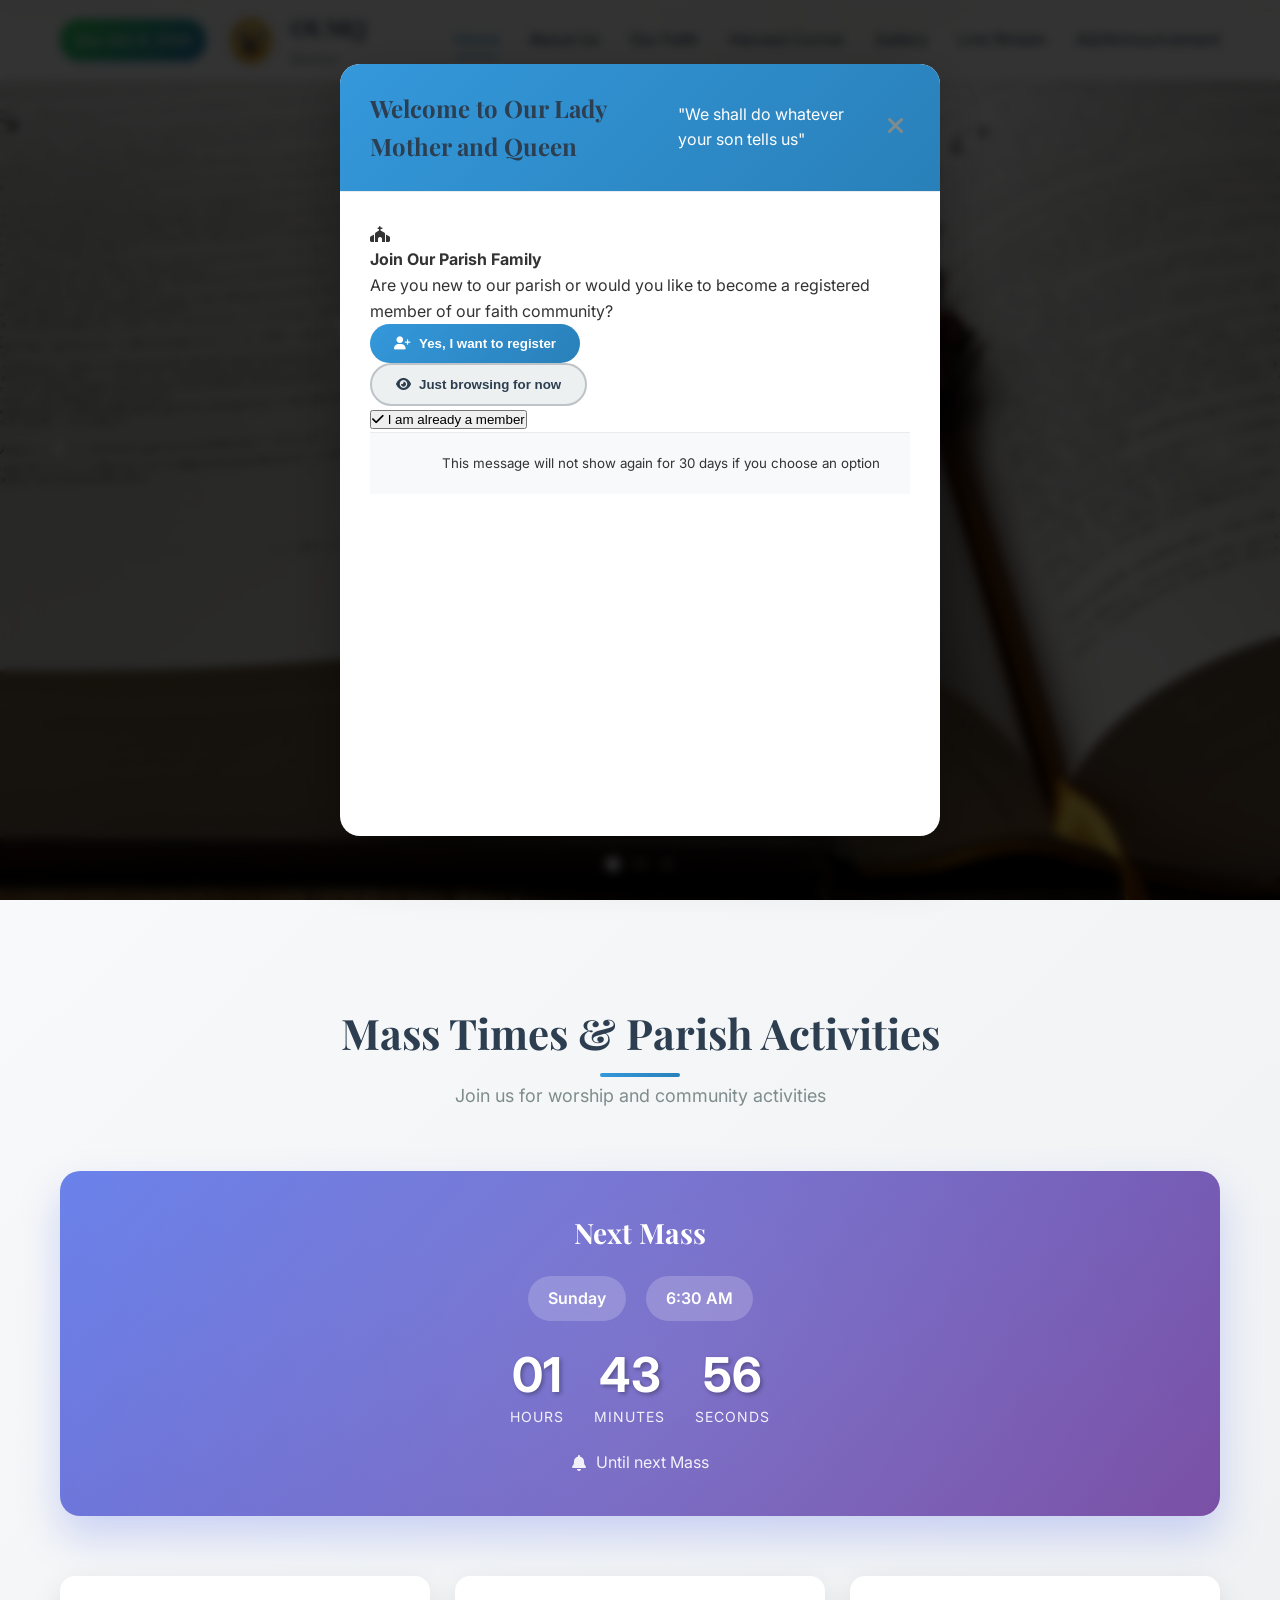
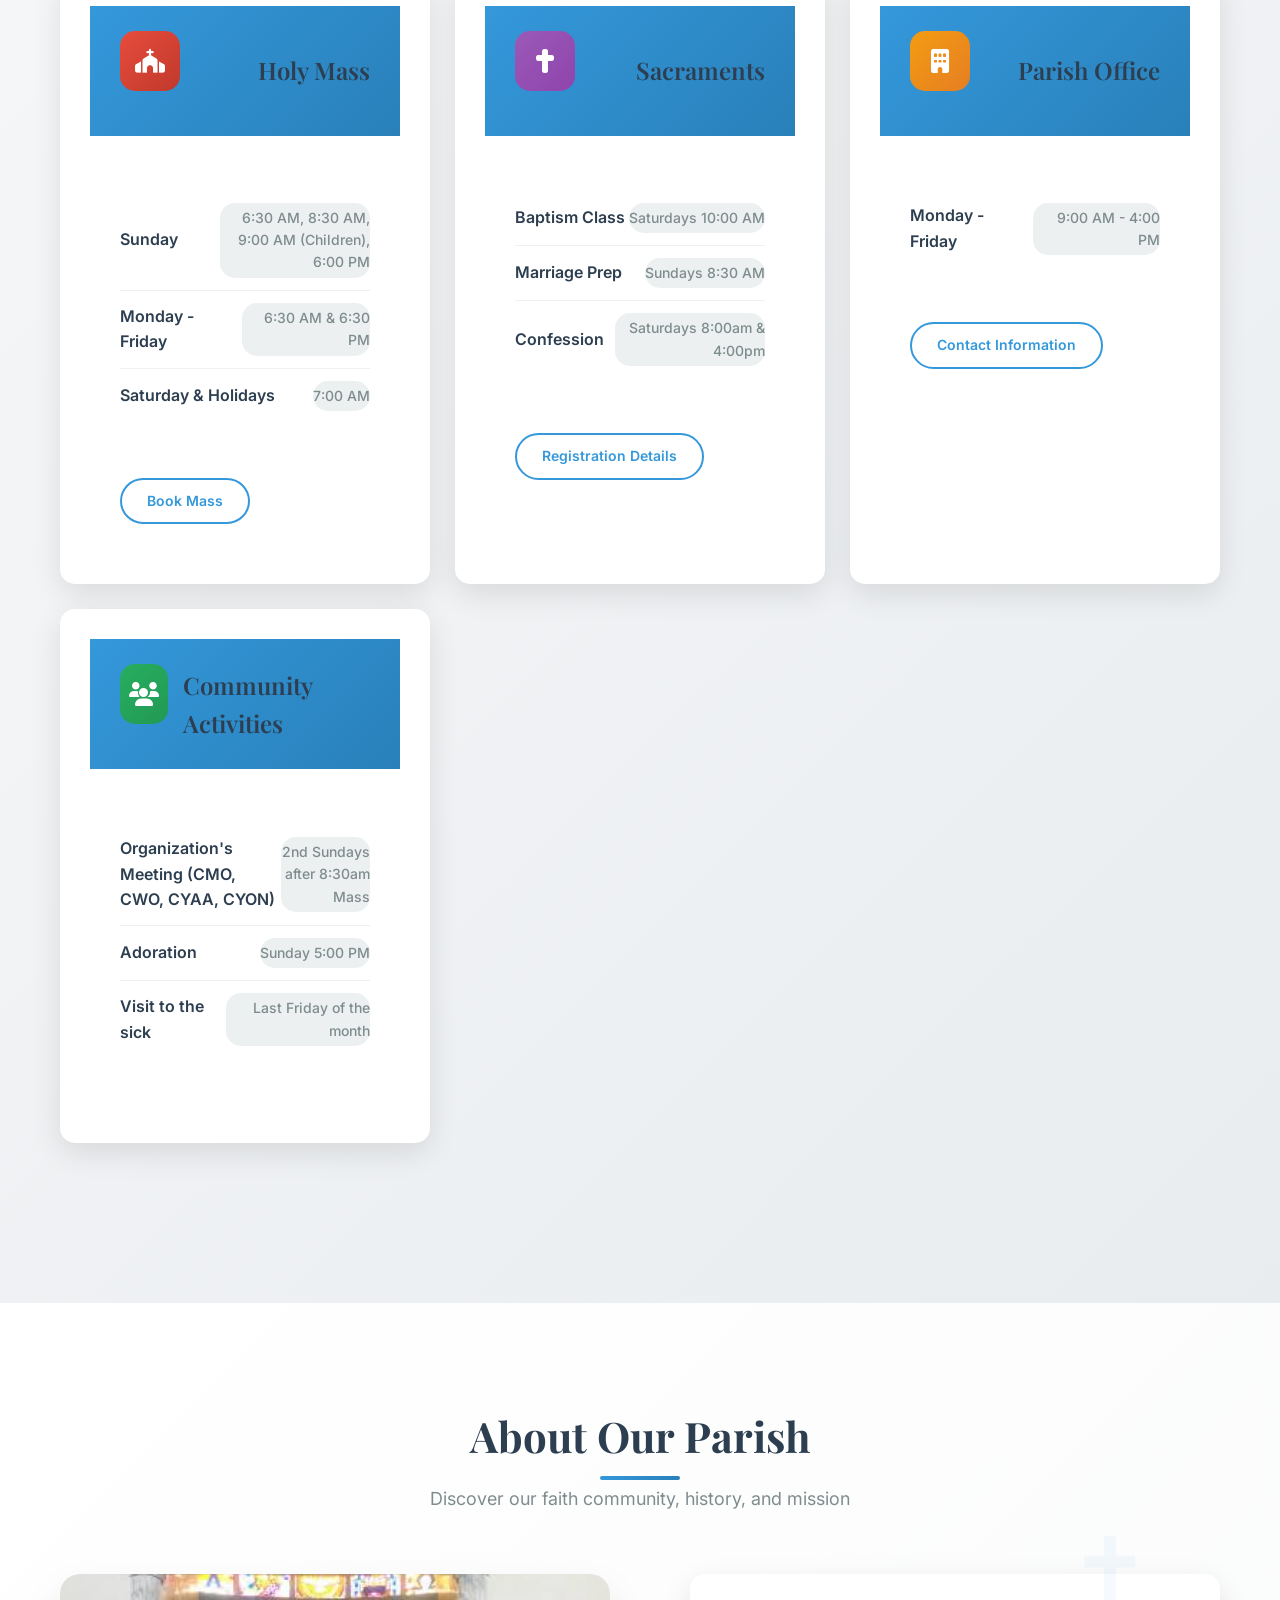
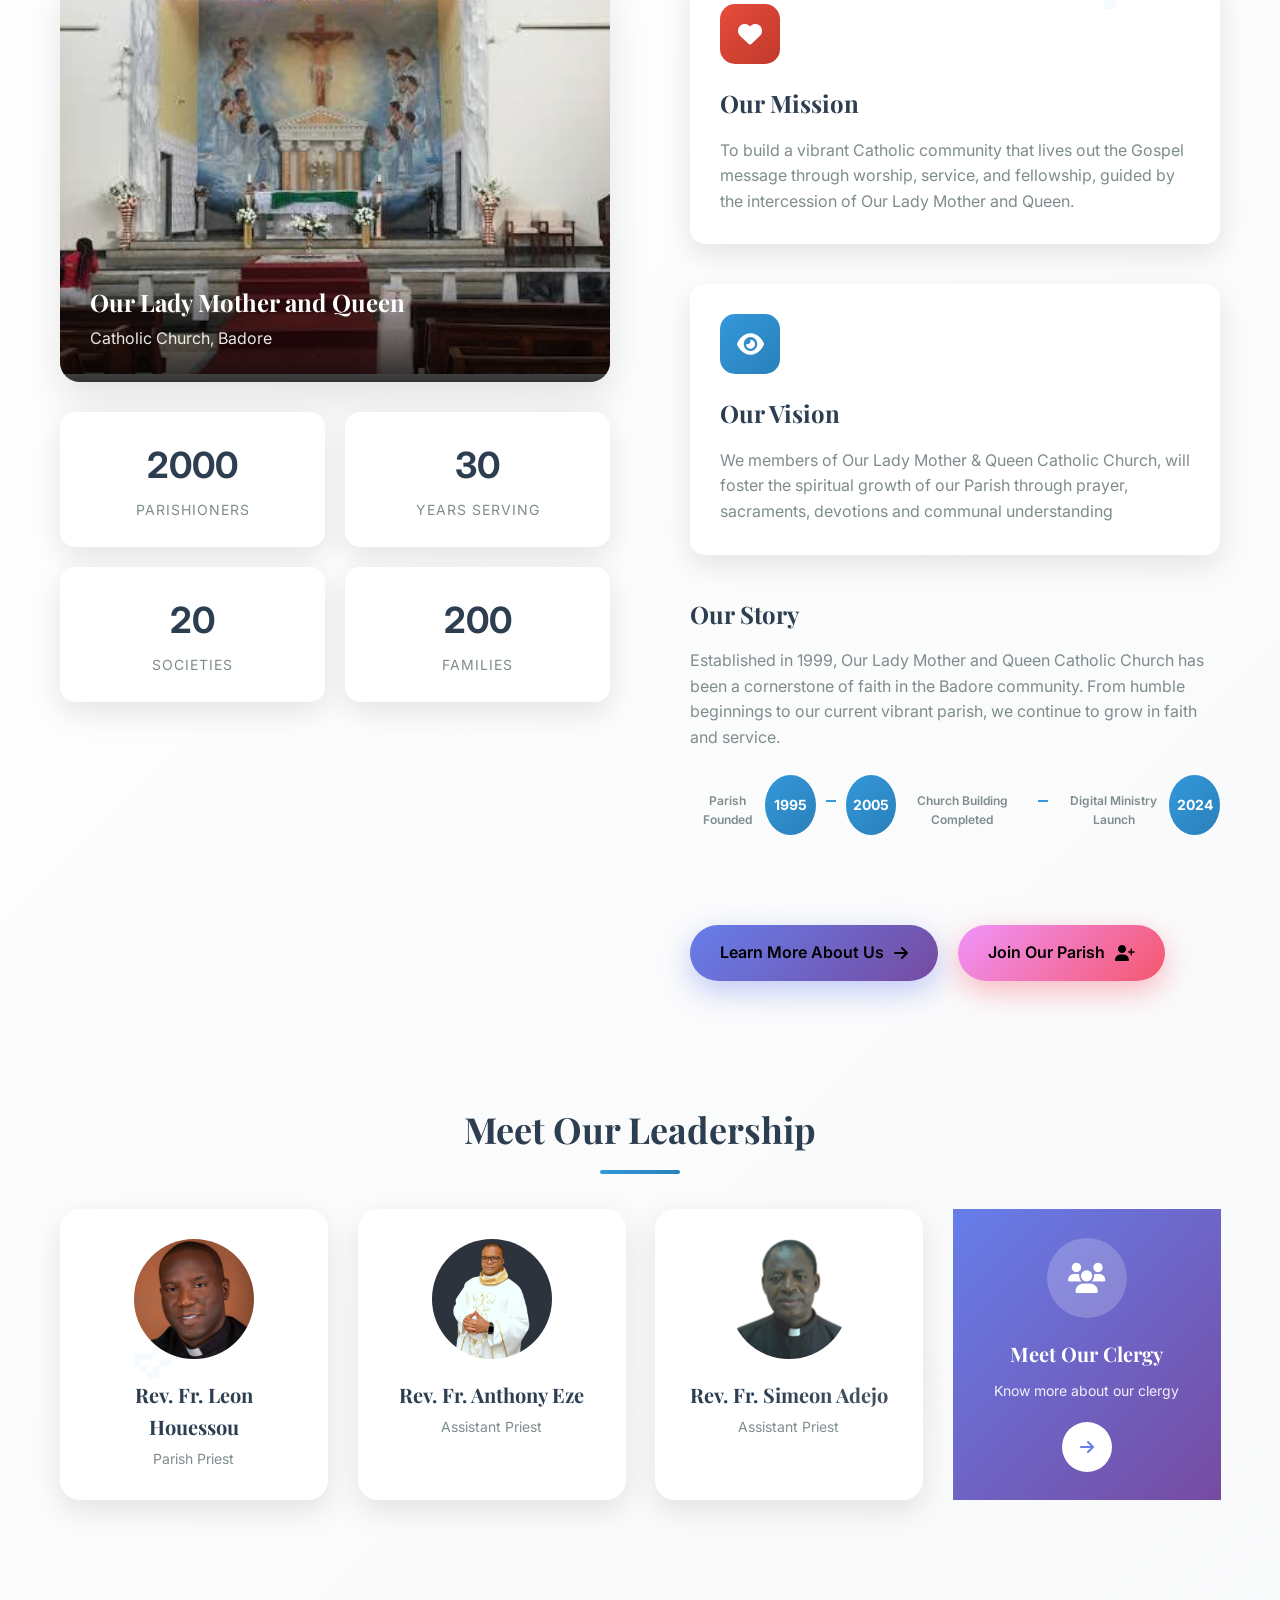
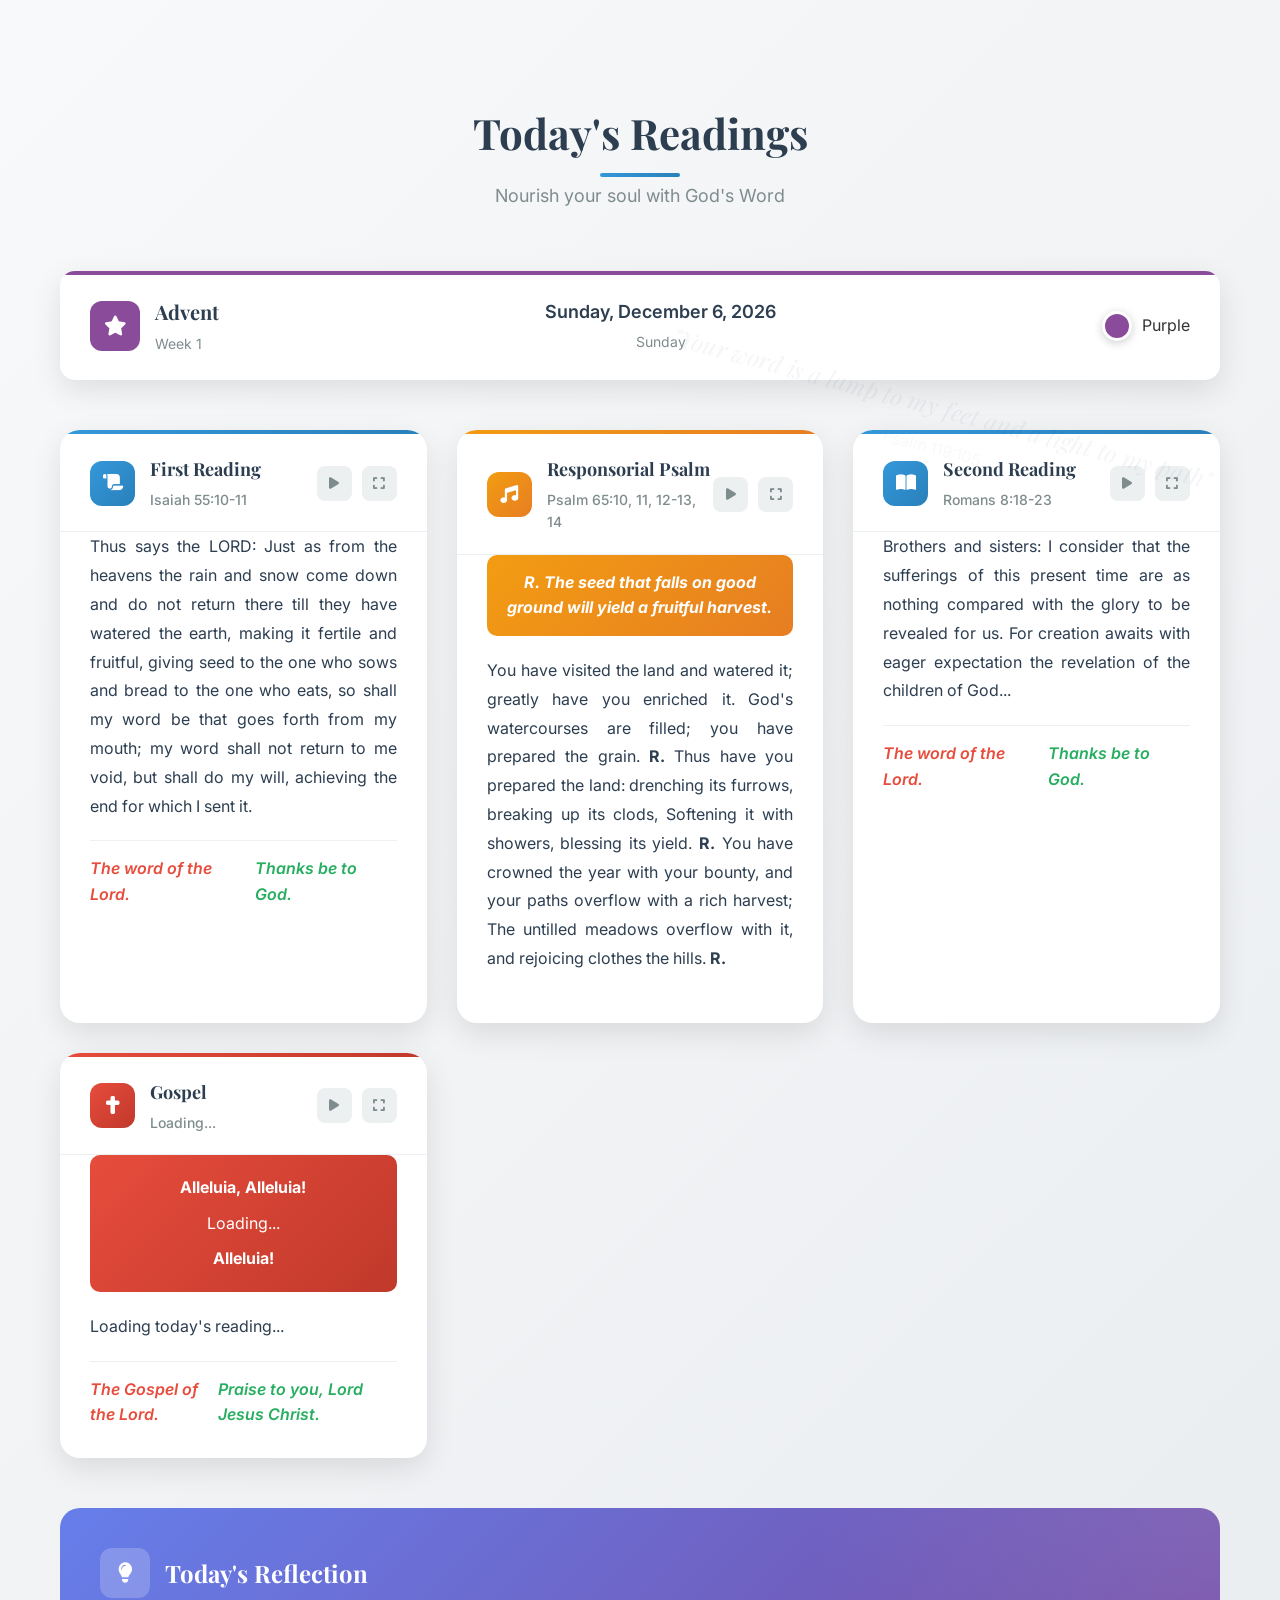
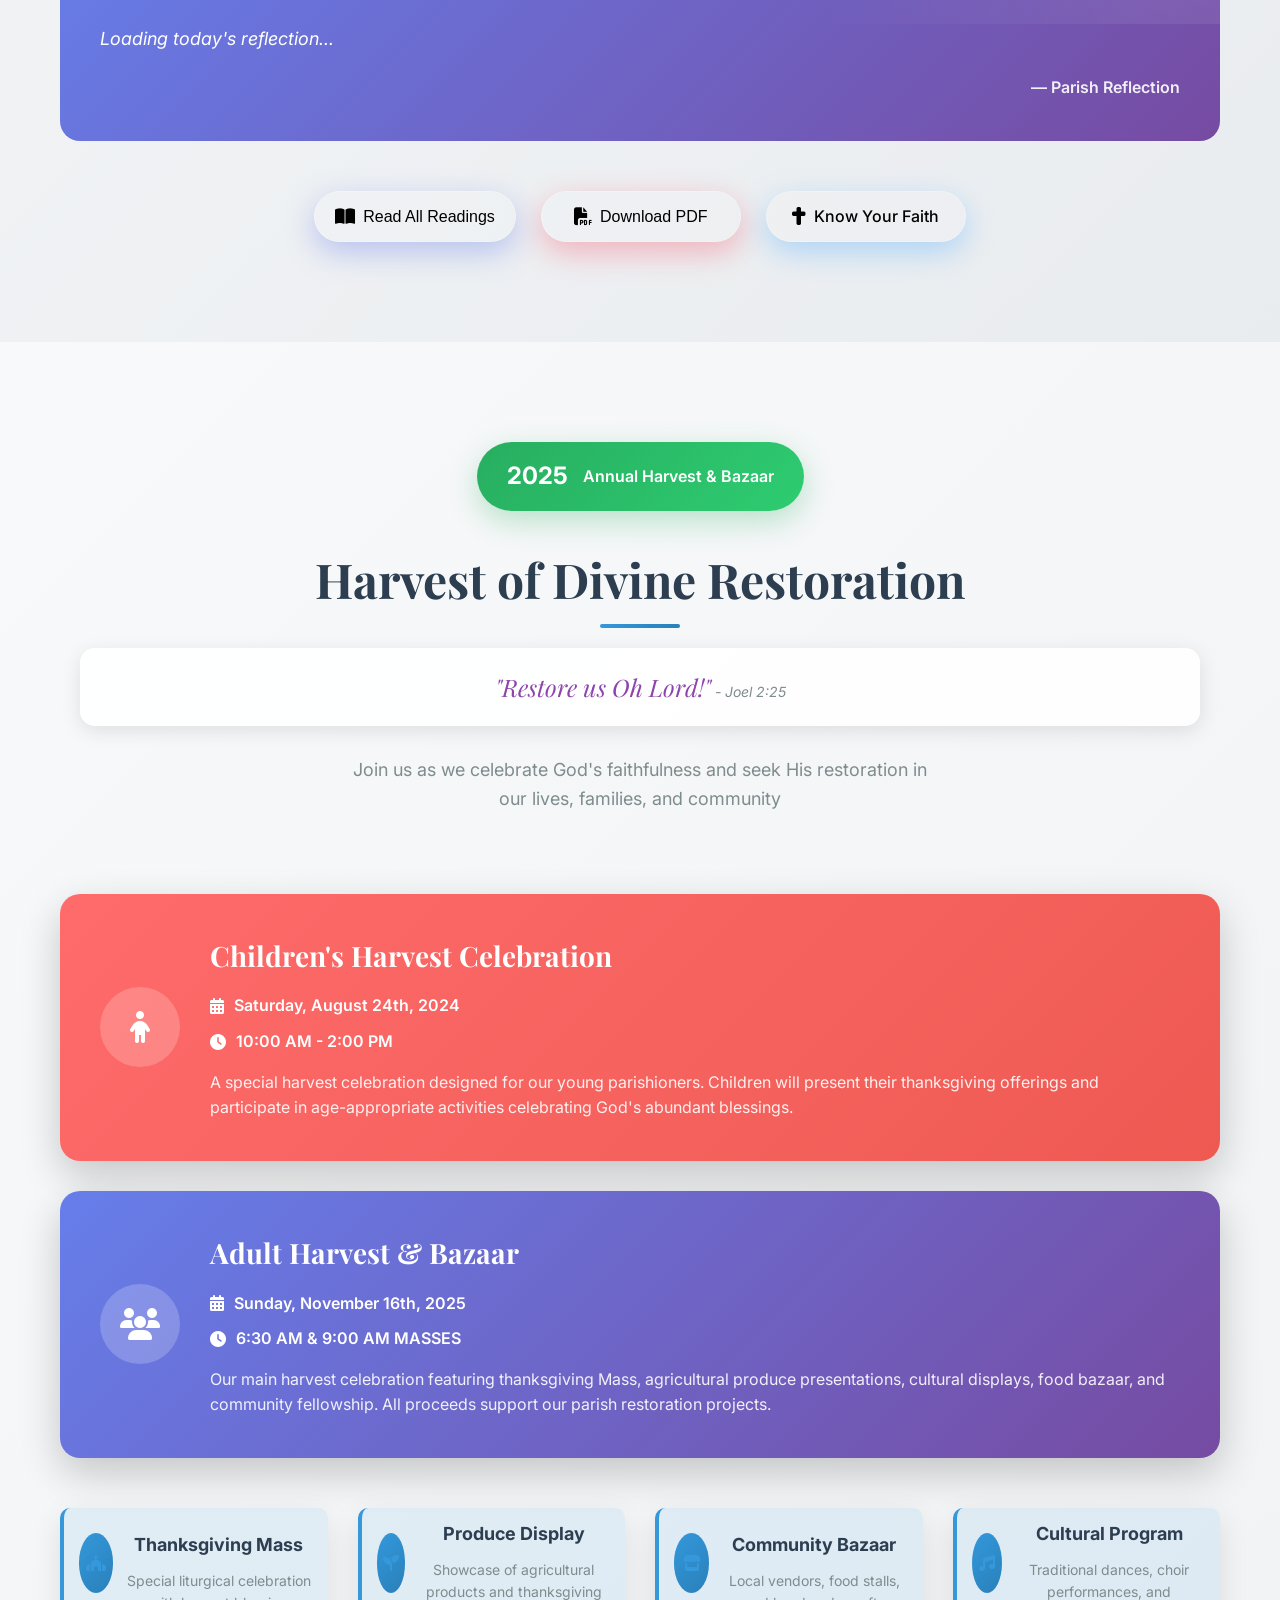
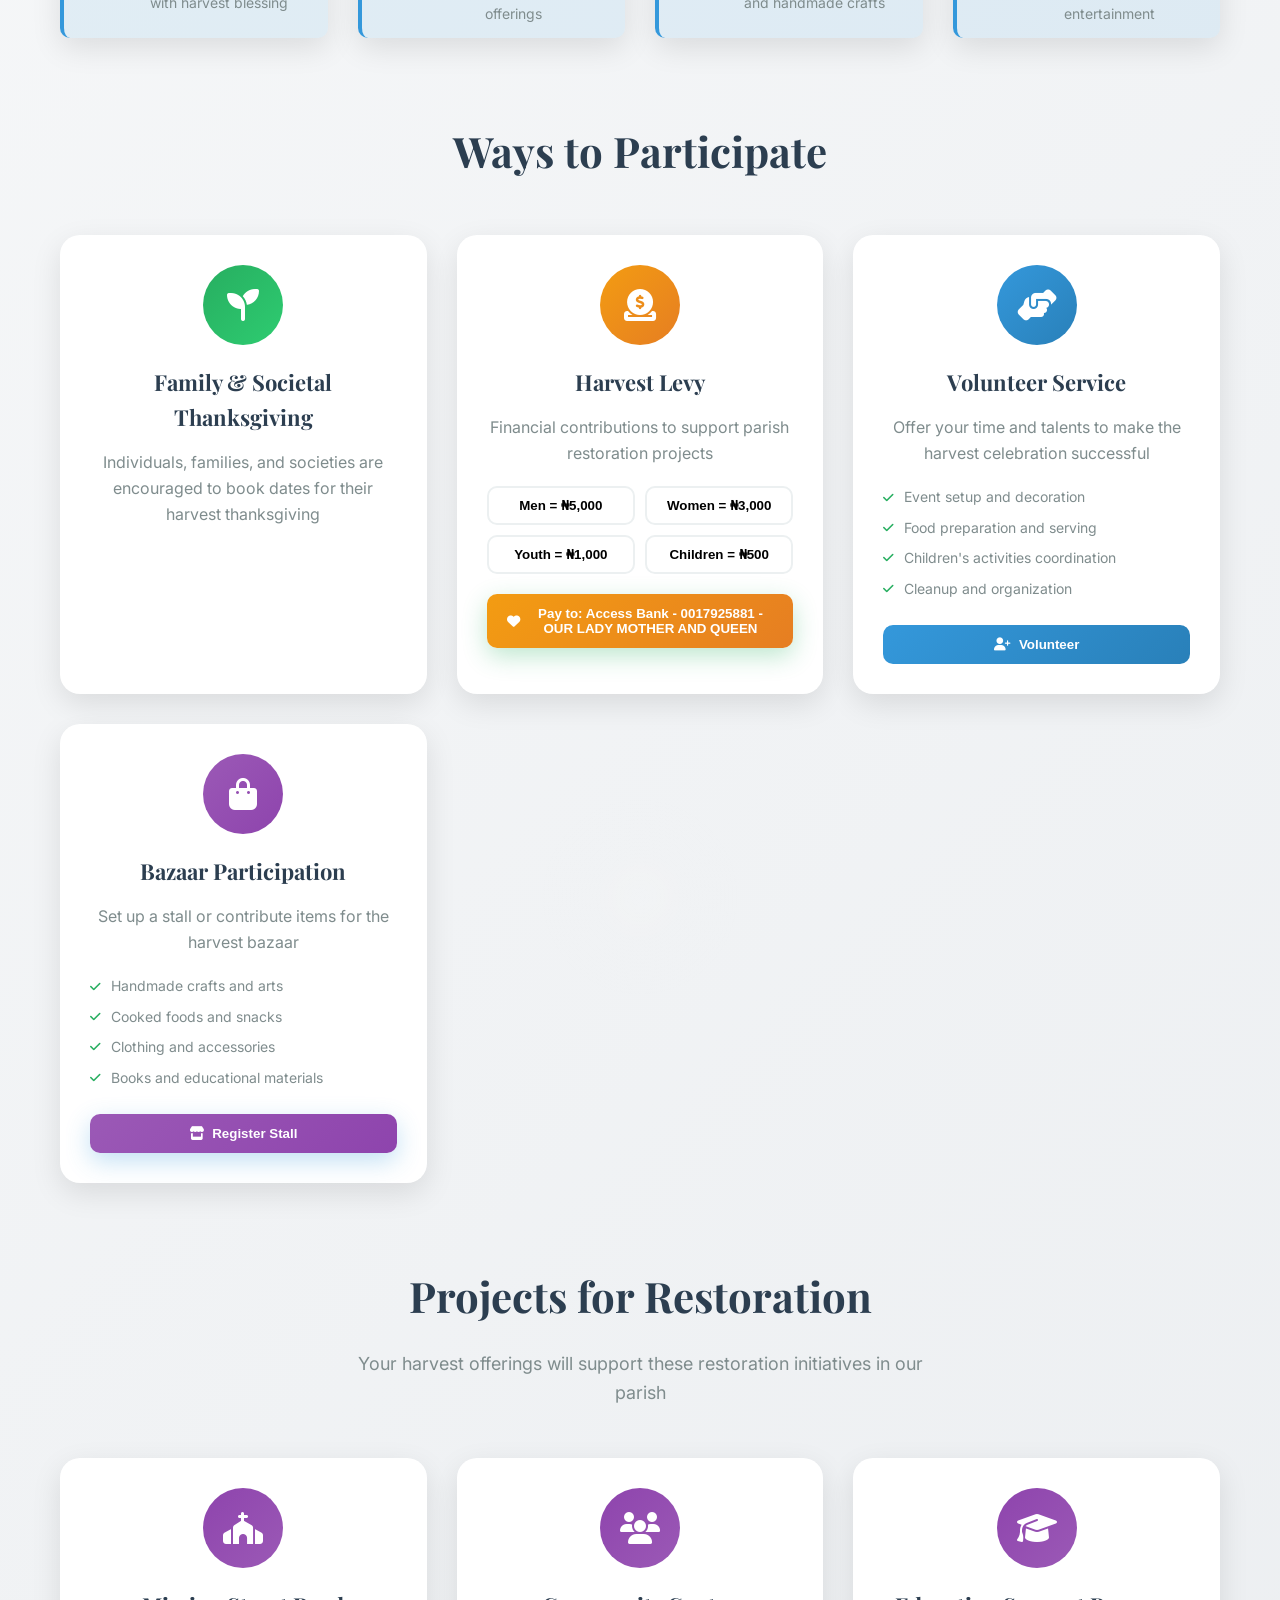
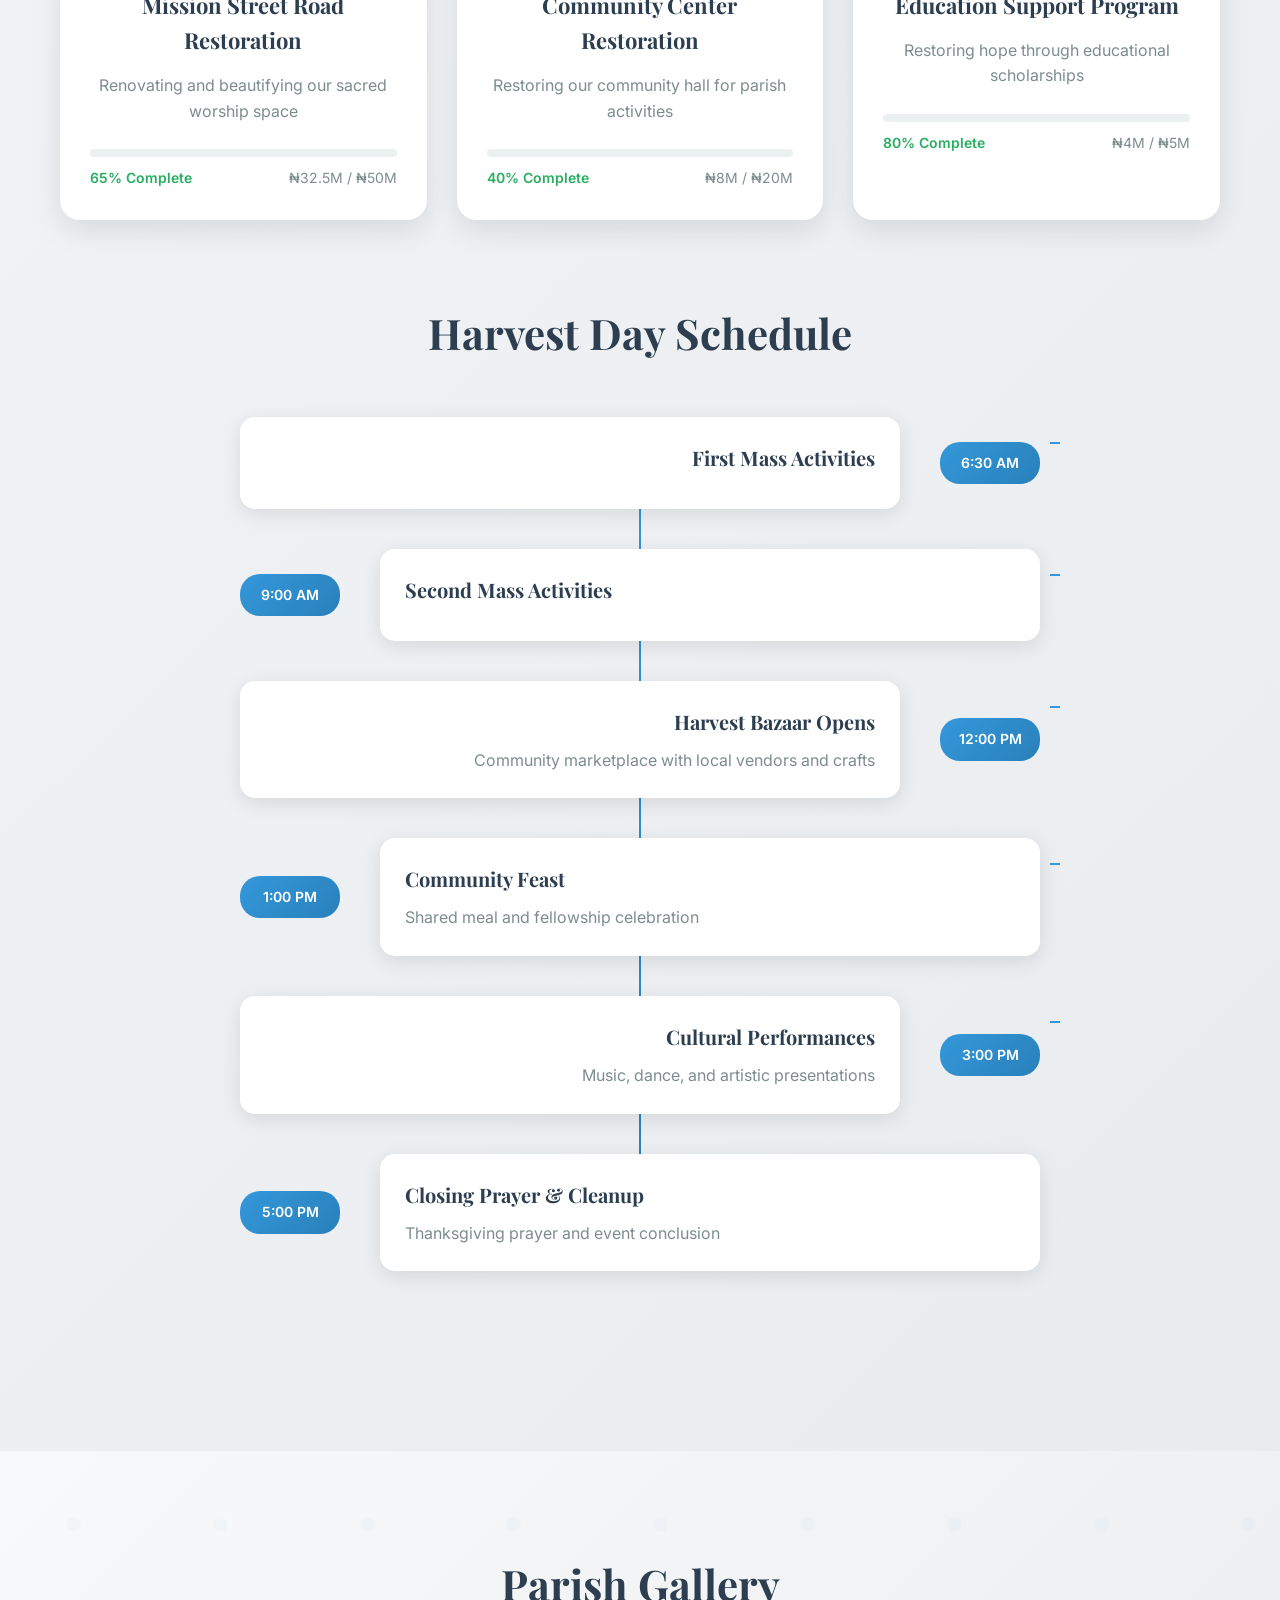
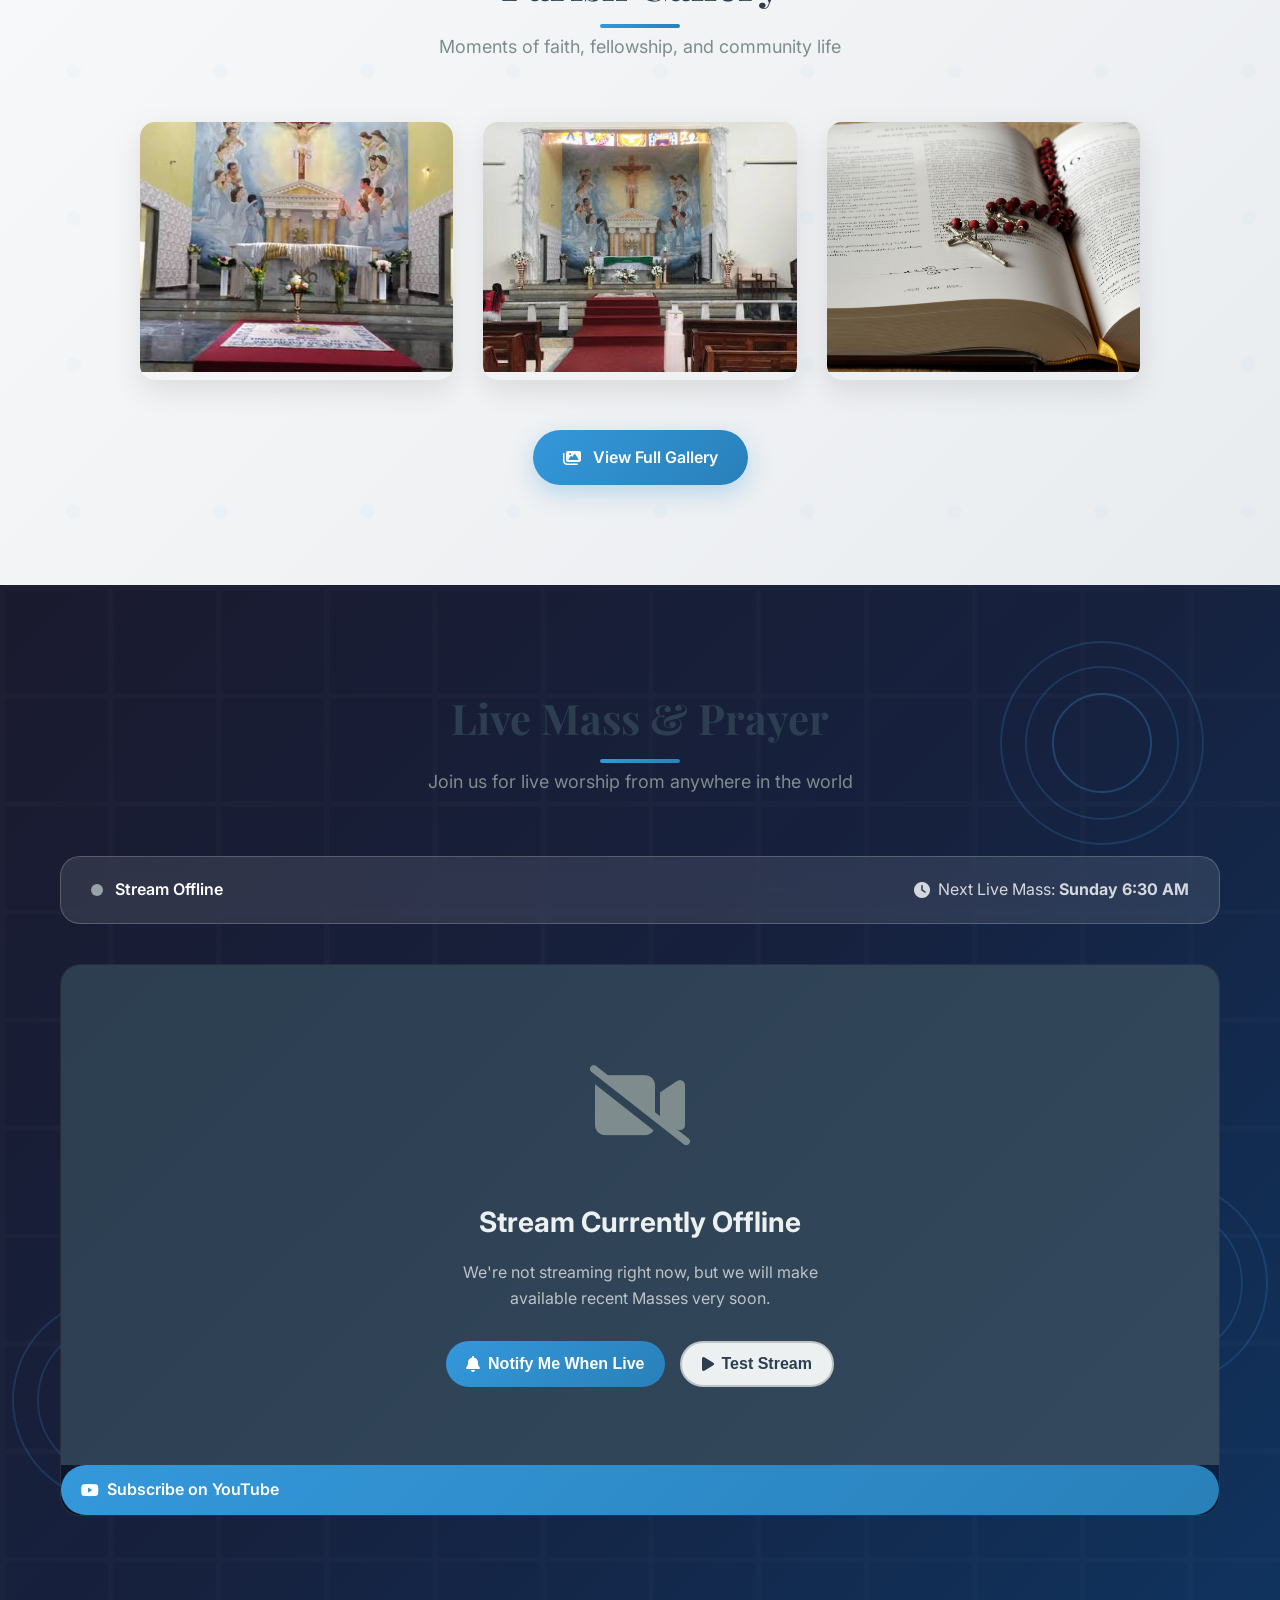
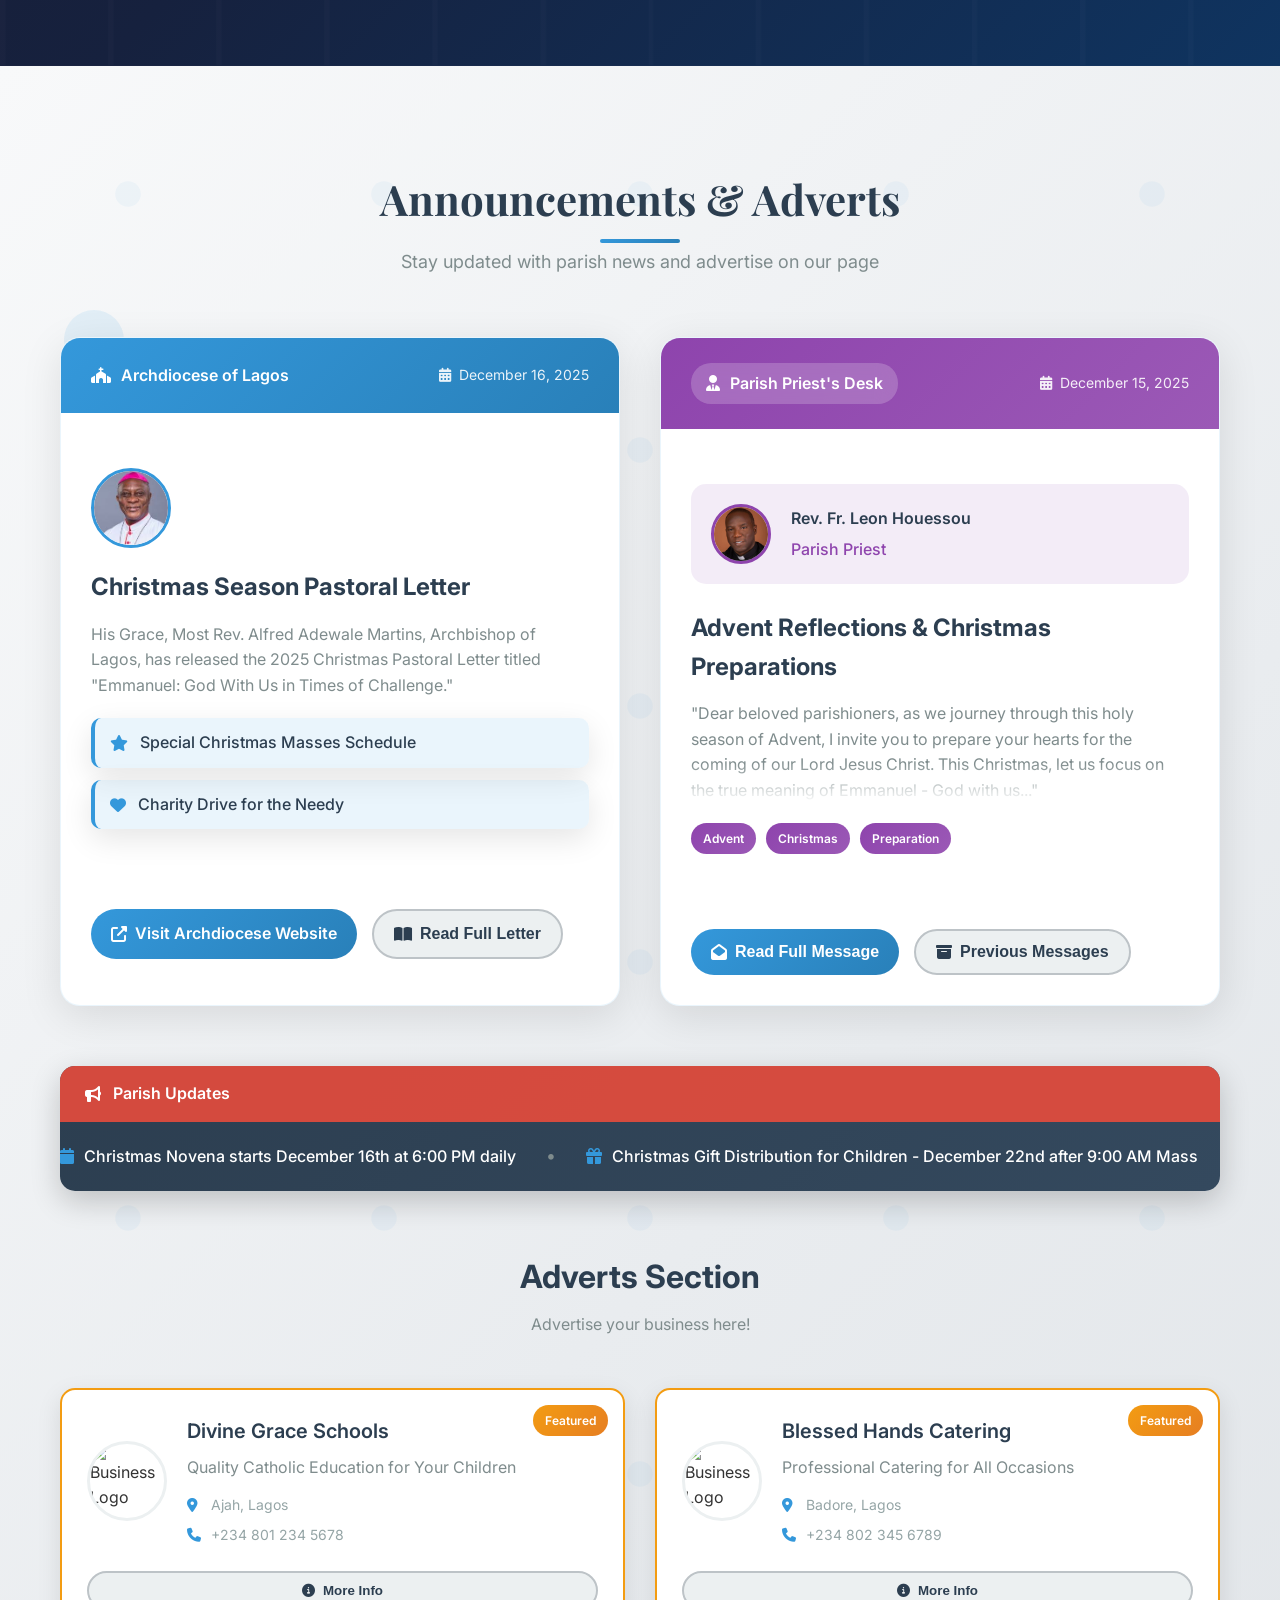
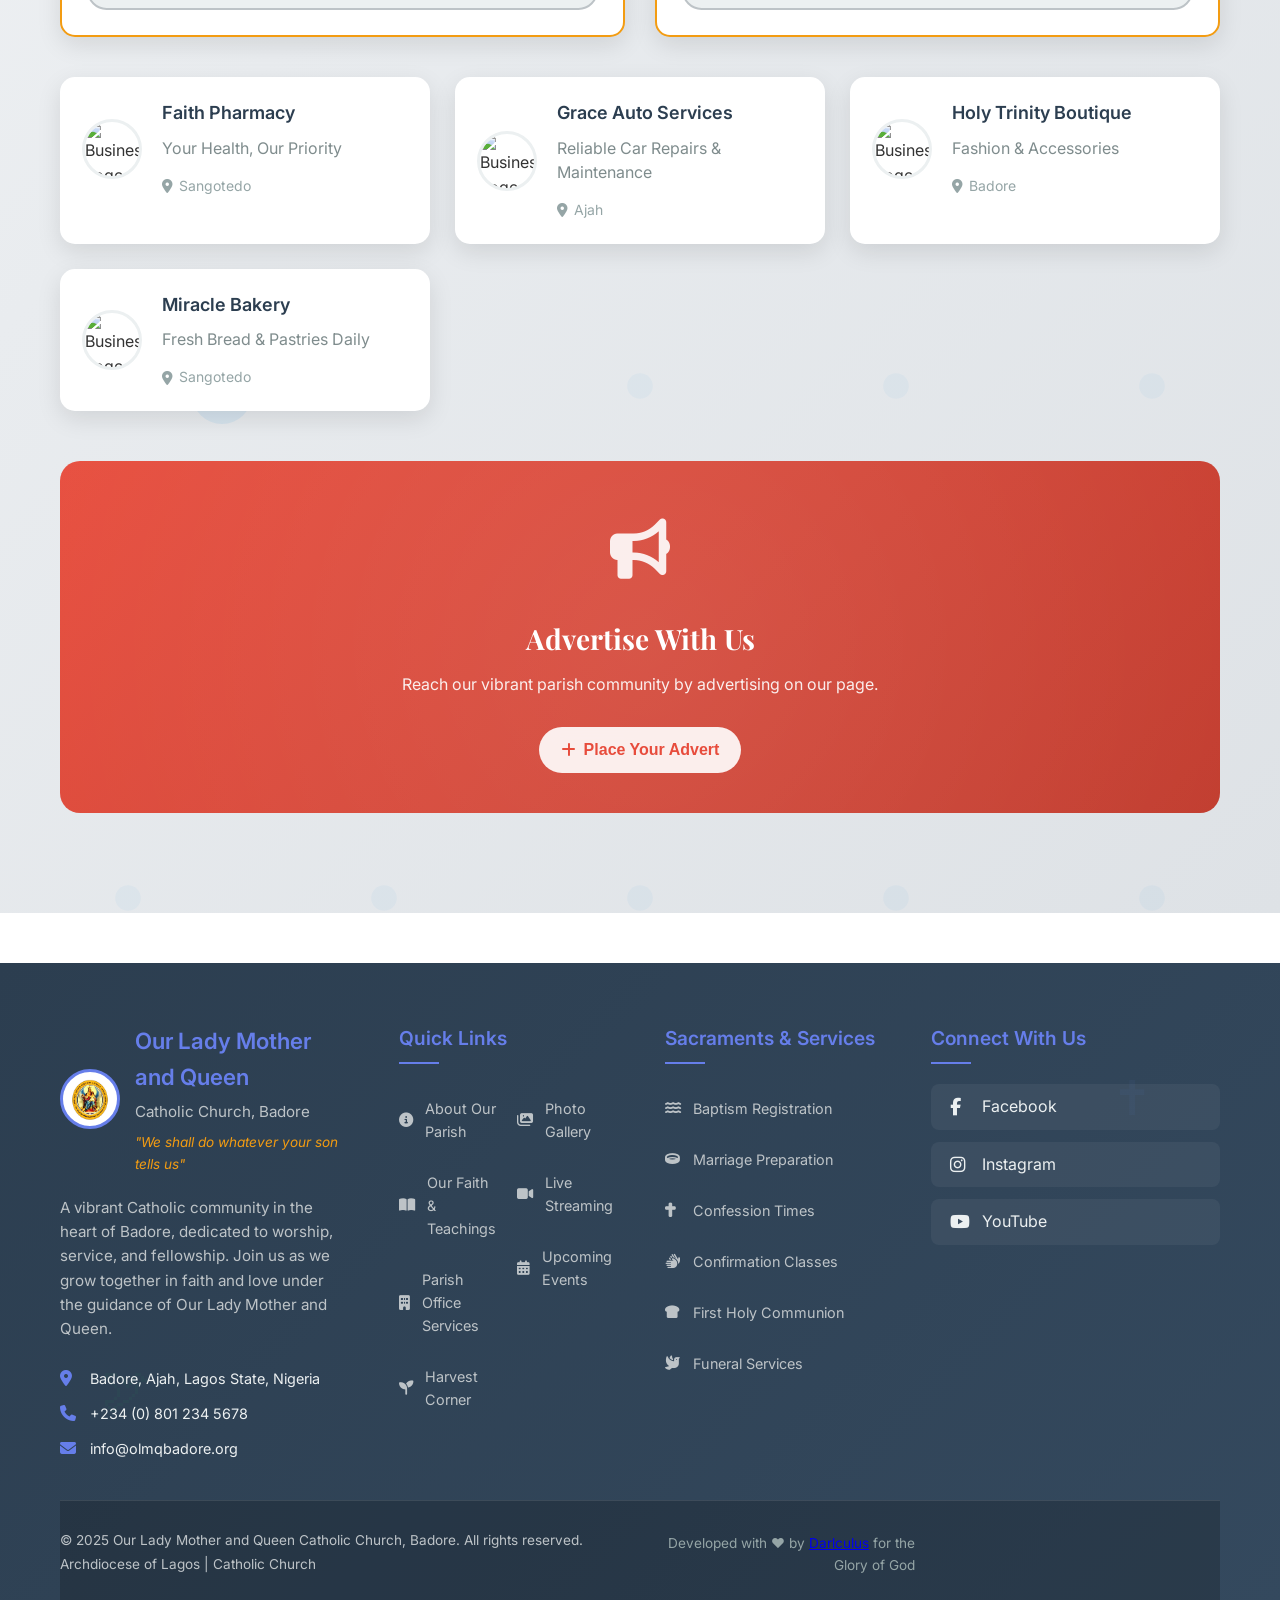
==== commit 2ed631c5: "made changes to the site" ====
--- a/index.html
+++ b/index.html
@@ -498,7 +498,7 @@
               <div class="history-preview">
                 <h3>Our Story</h3>
                 <p>
-                  Established in 199, Our Lady Mother and Queen Catholic Church
+                  Established in 1999, Our Lady Mother and Queen Catholic Church
                   has been a cornerstone of faith in the Badore community. From
                   humble beginnings to our current vibrant parish, we continue
                   to grow in faith and service.
@@ -1558,16 +1558,16 @@
             </div>
           </div>
 
-          <div class="recordings-actions"> -->
+          <div class="recordings-actions">
             <!-- <a href="recordings.html" class="btn btn-outline">
               <i class="fas fa-video"></i>
               <span>View All Recordings</span>
             </a> -->
-            <!-- <a
+            <a
               href="https://www.youtube.com/@olmqbadore2146"
               class="btn btn-primary"
               target="_blank"
-            > -->
+            >
               <i class="fab fa-youtube"></i>
               <span>Subscribe on YouTube</span>
             </a>
@@ -2807,7 +2807,7 @@
                 <span>Baptism Registration</span>
               </a>
               <a href="parish-office.html" class="footer-link">
-                <i class="fas fa-rings-wedding"></i>
+                <i class="fas fa-ring"></i>
                 <span>Marriage Preparation</span>
               </a>
               <a href="parish-office.html" class="footer-link">
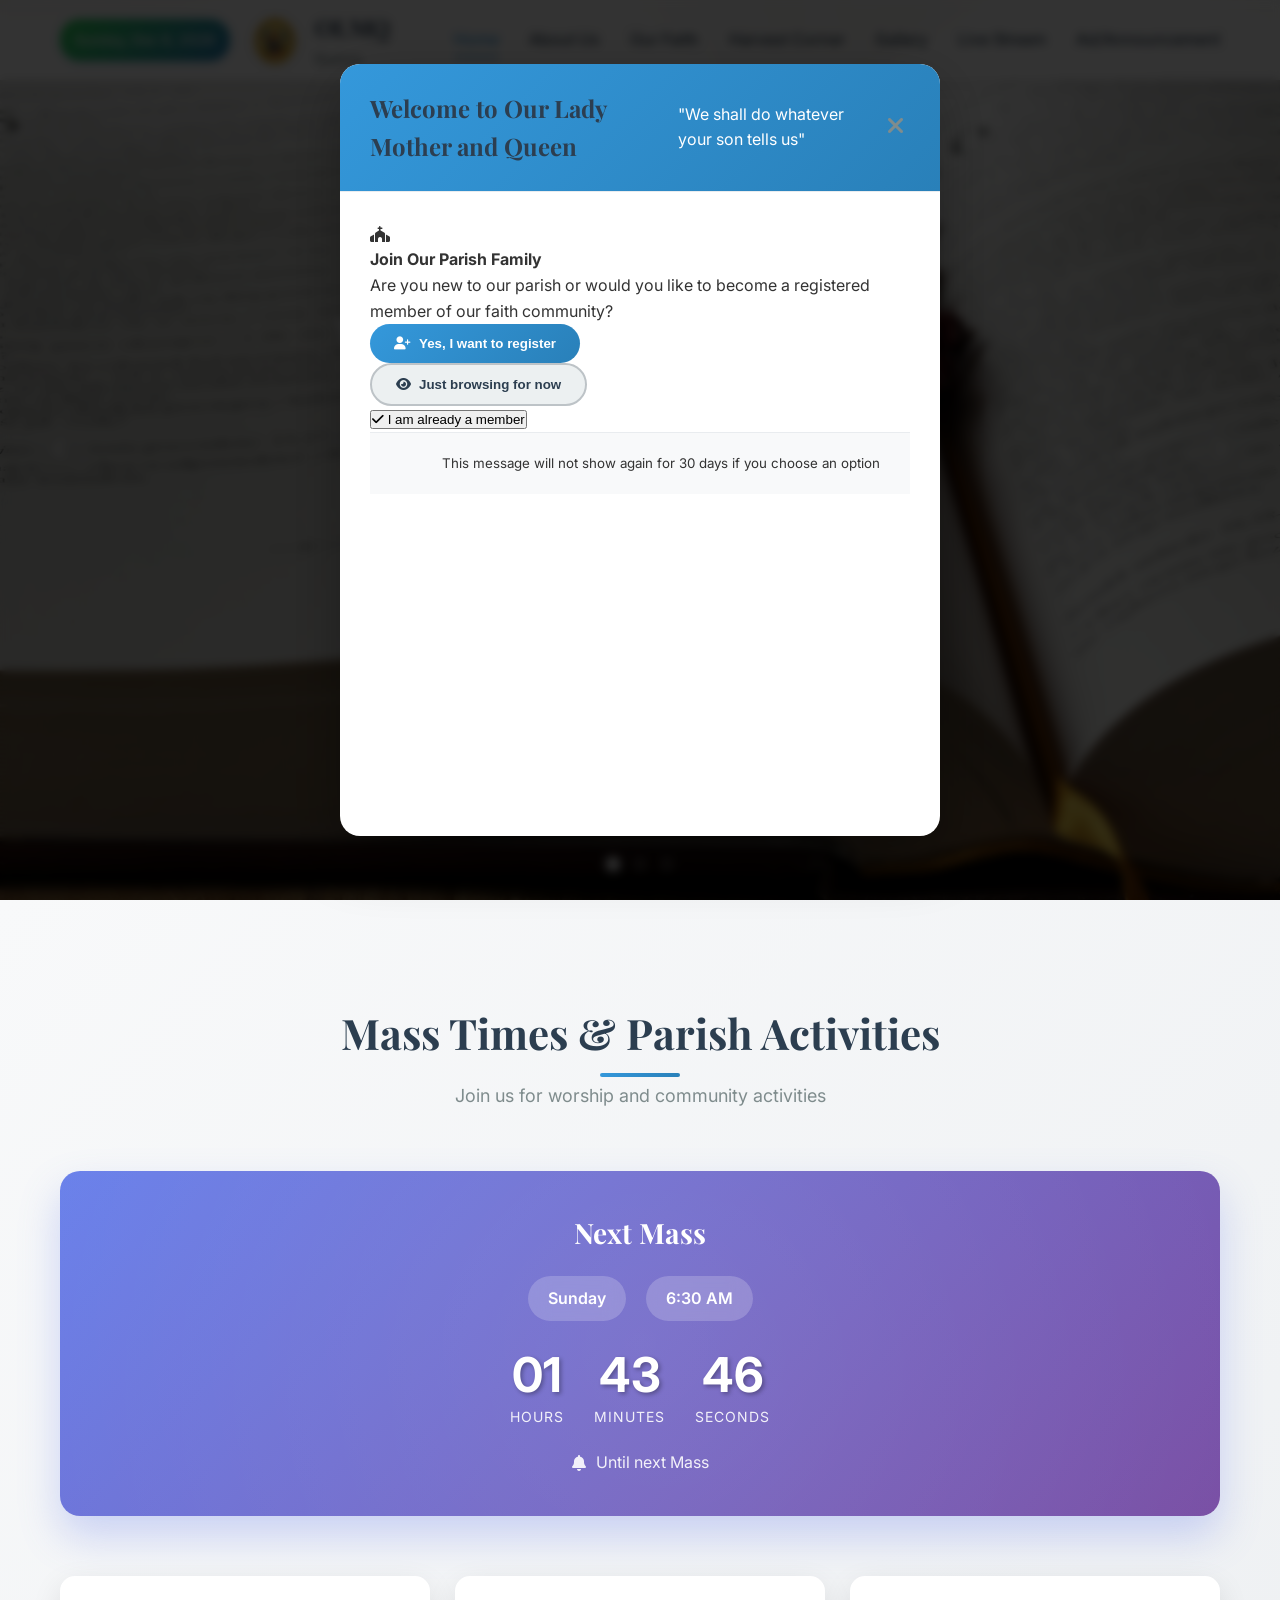
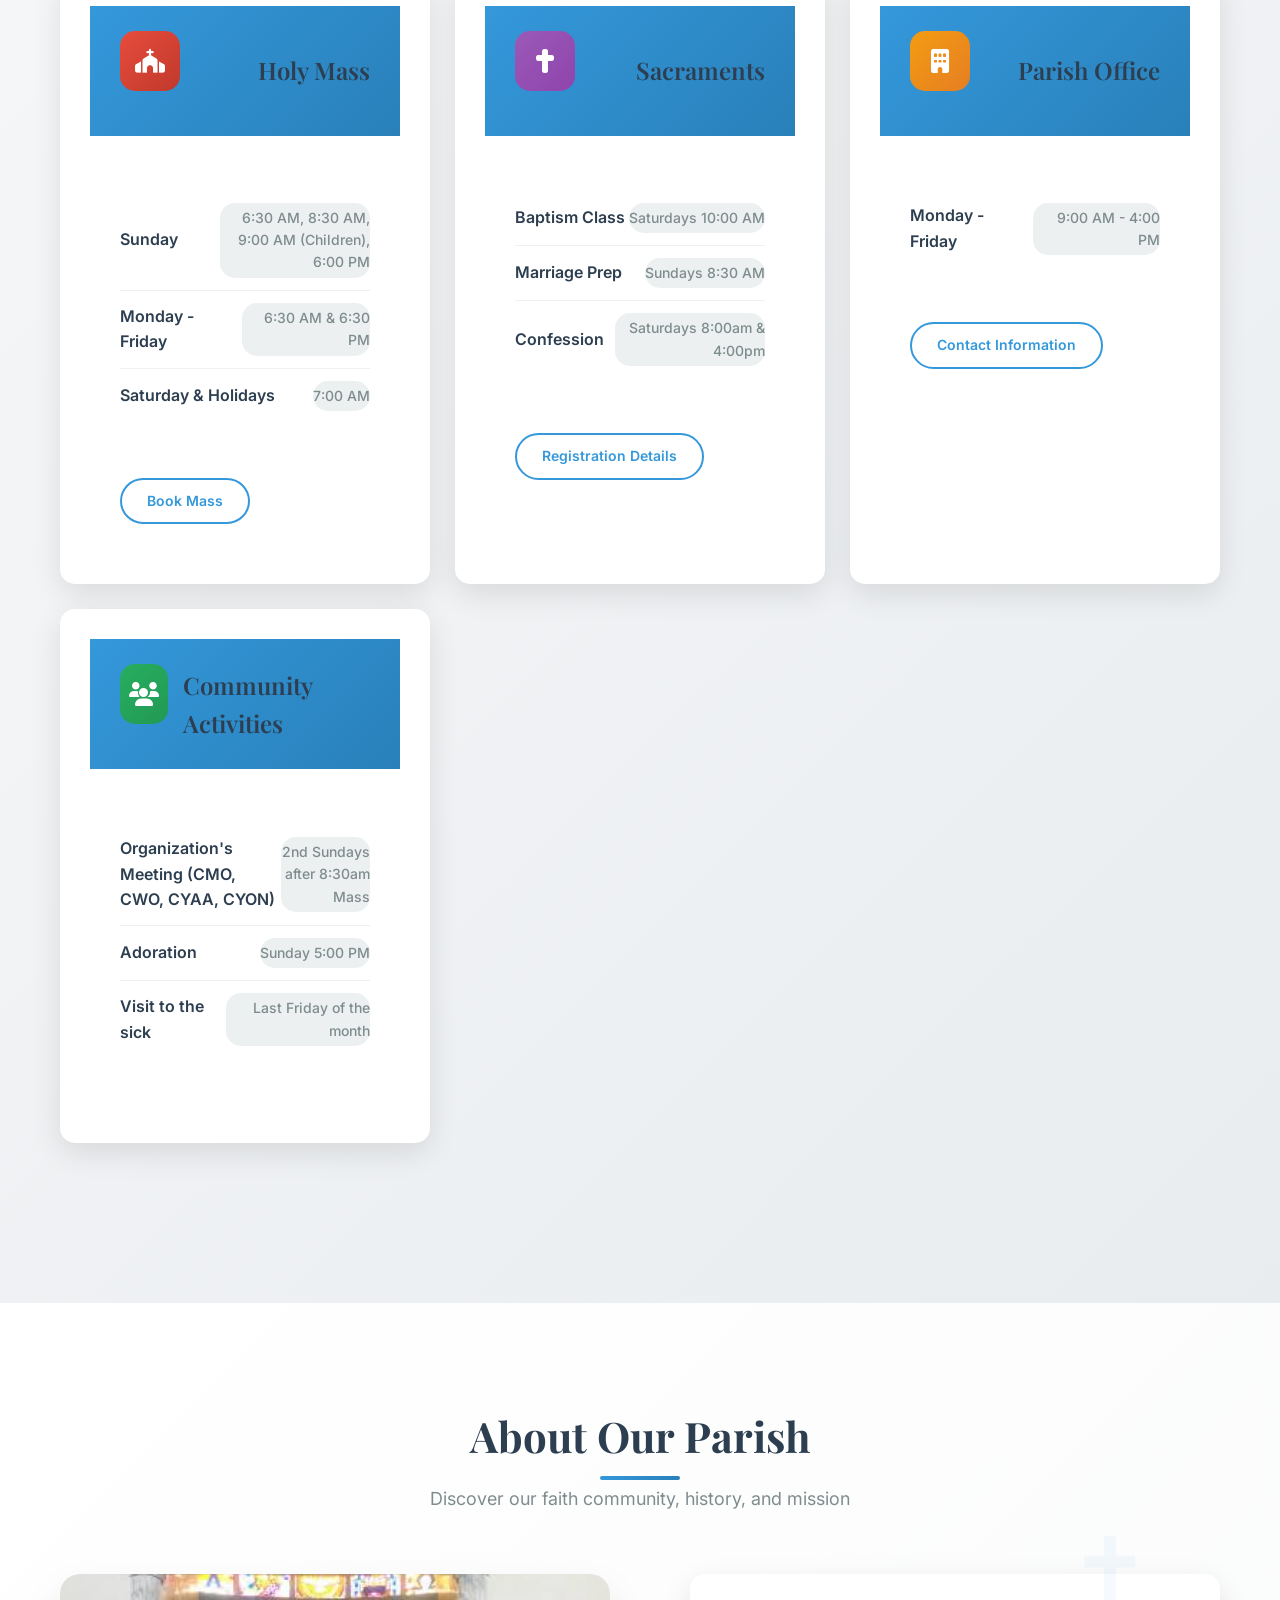
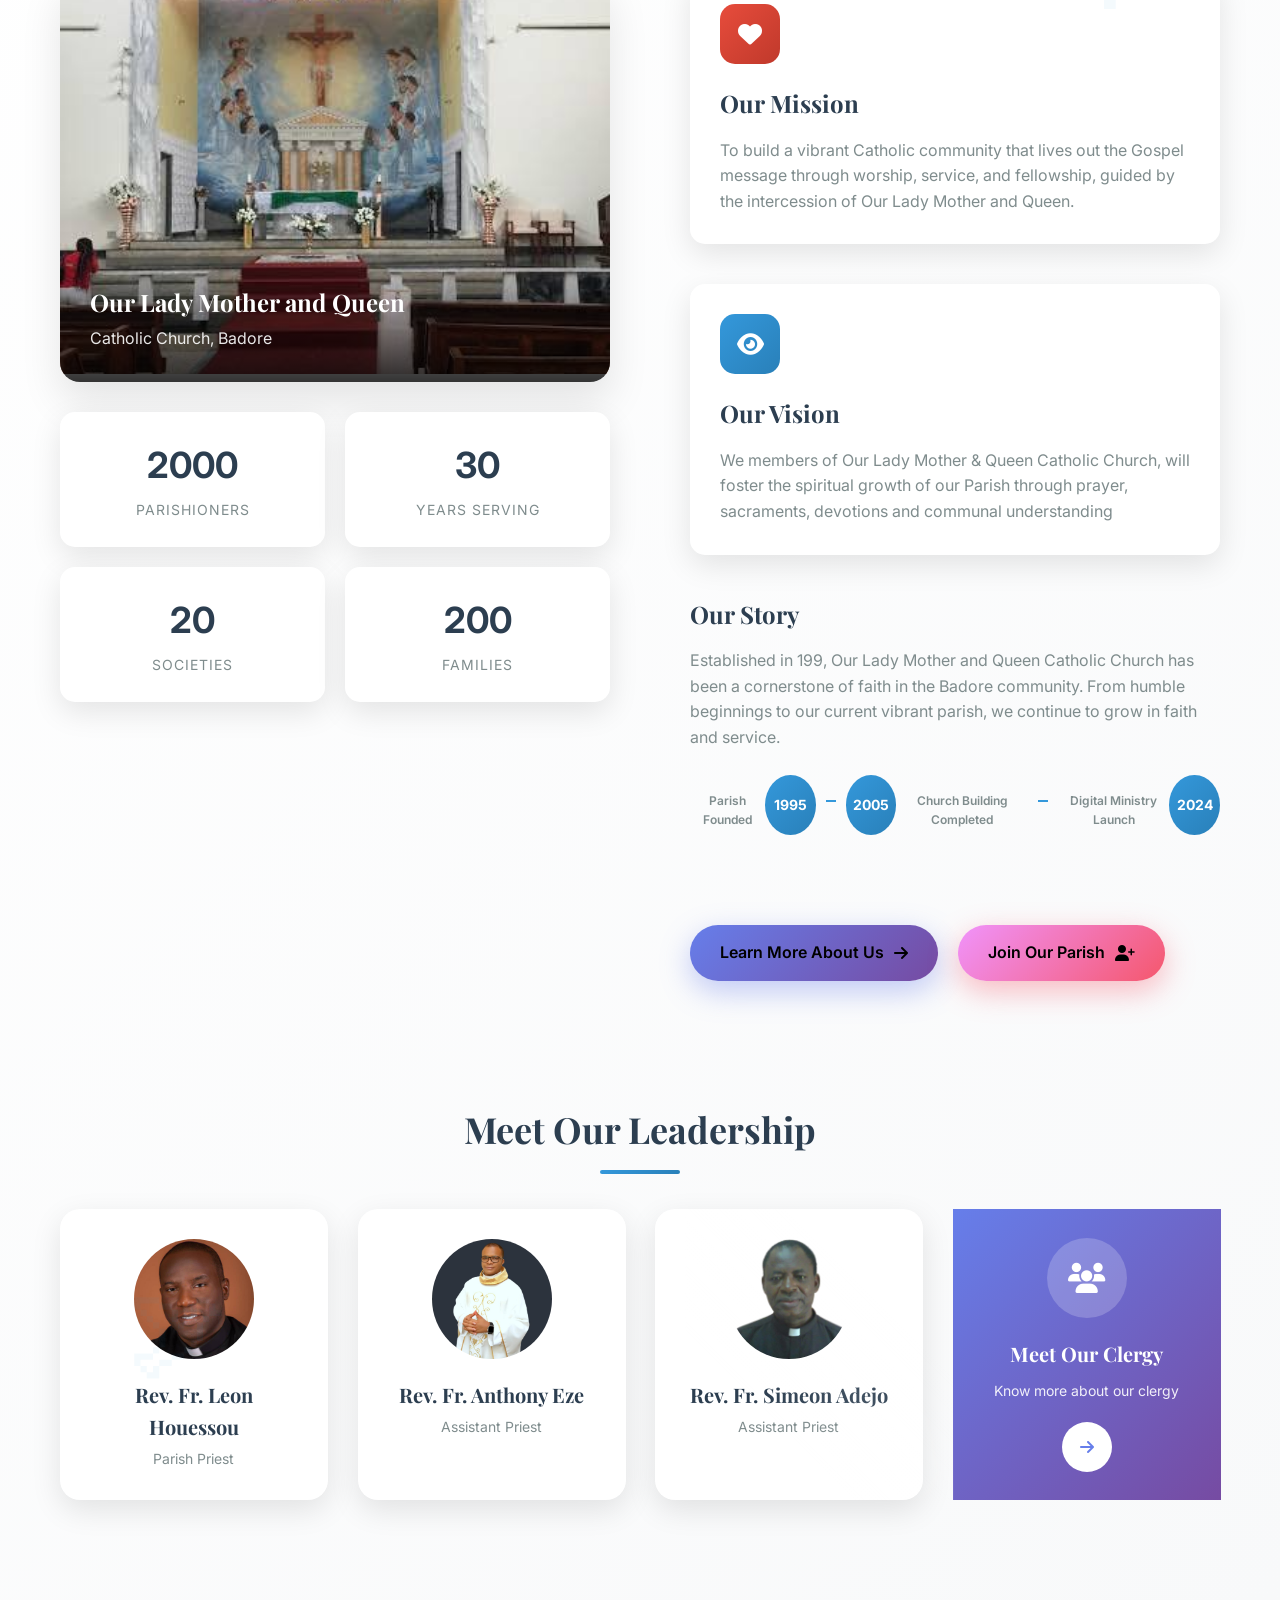
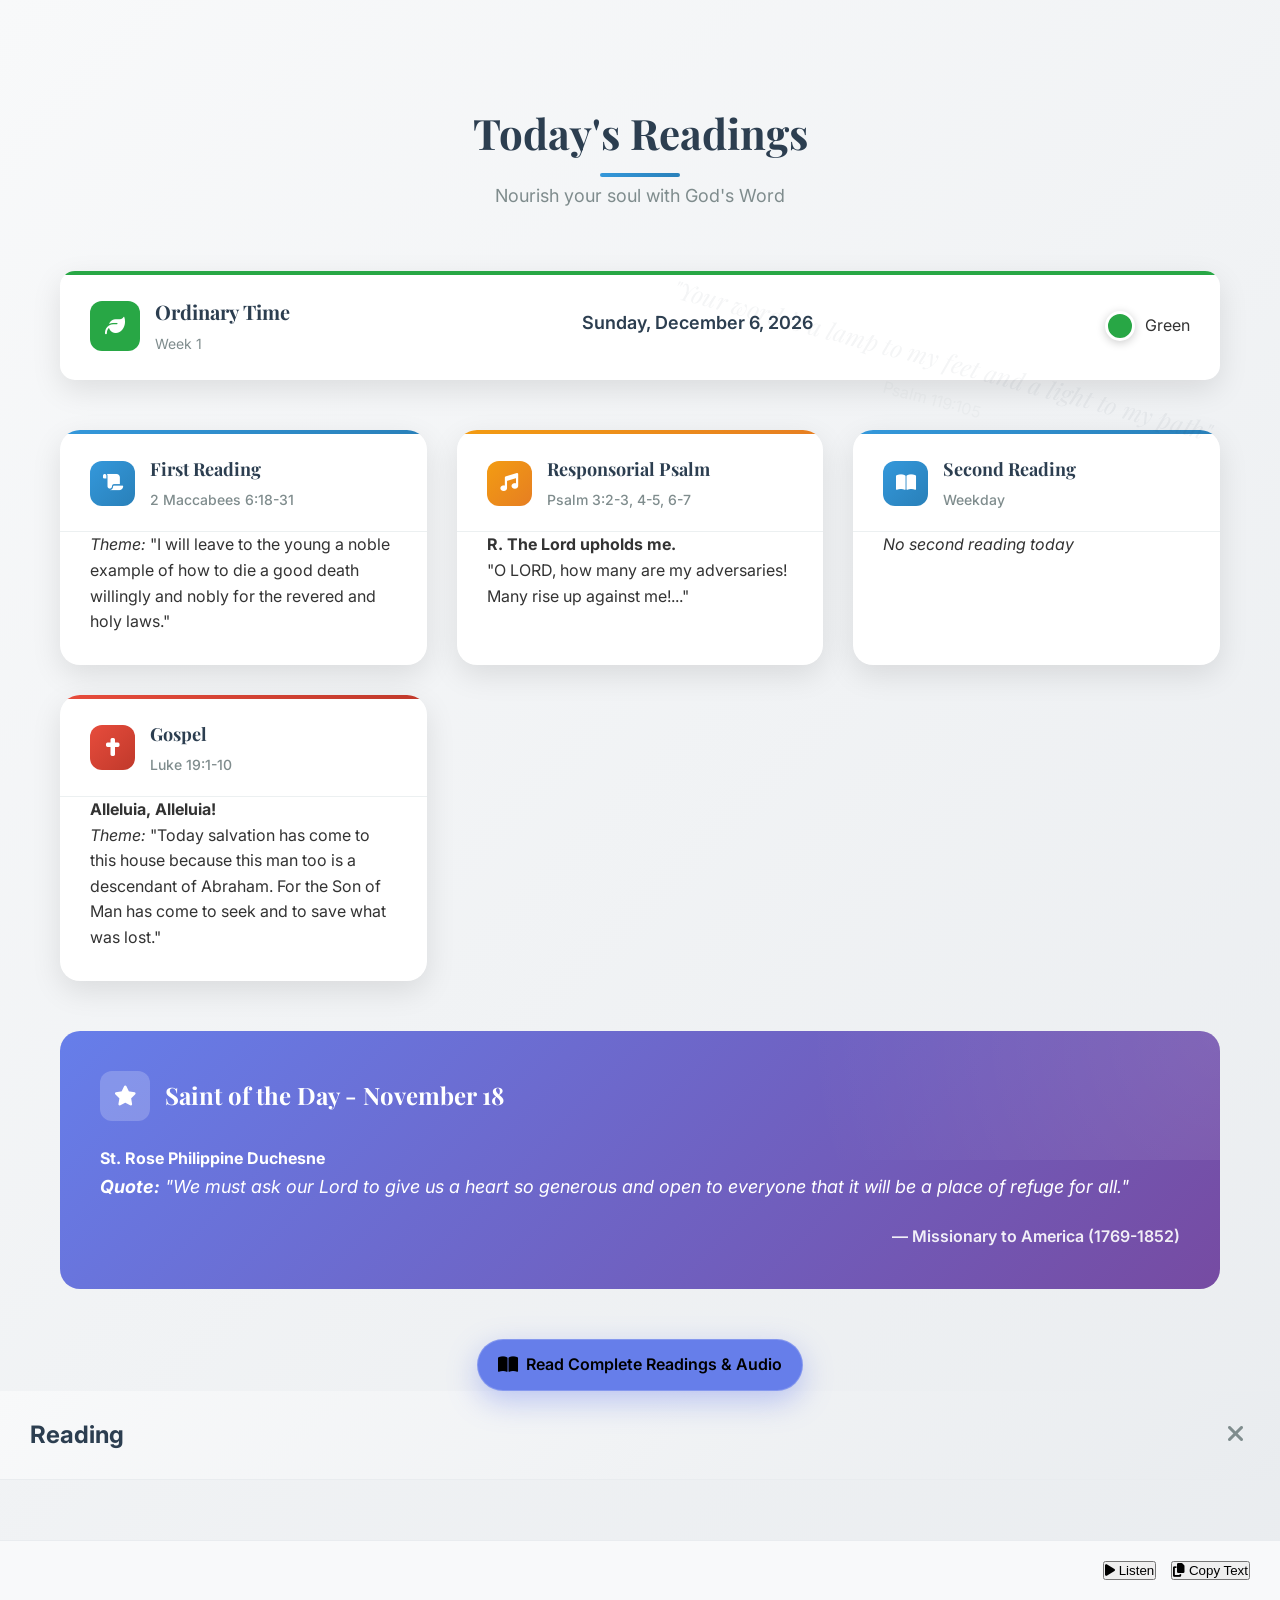
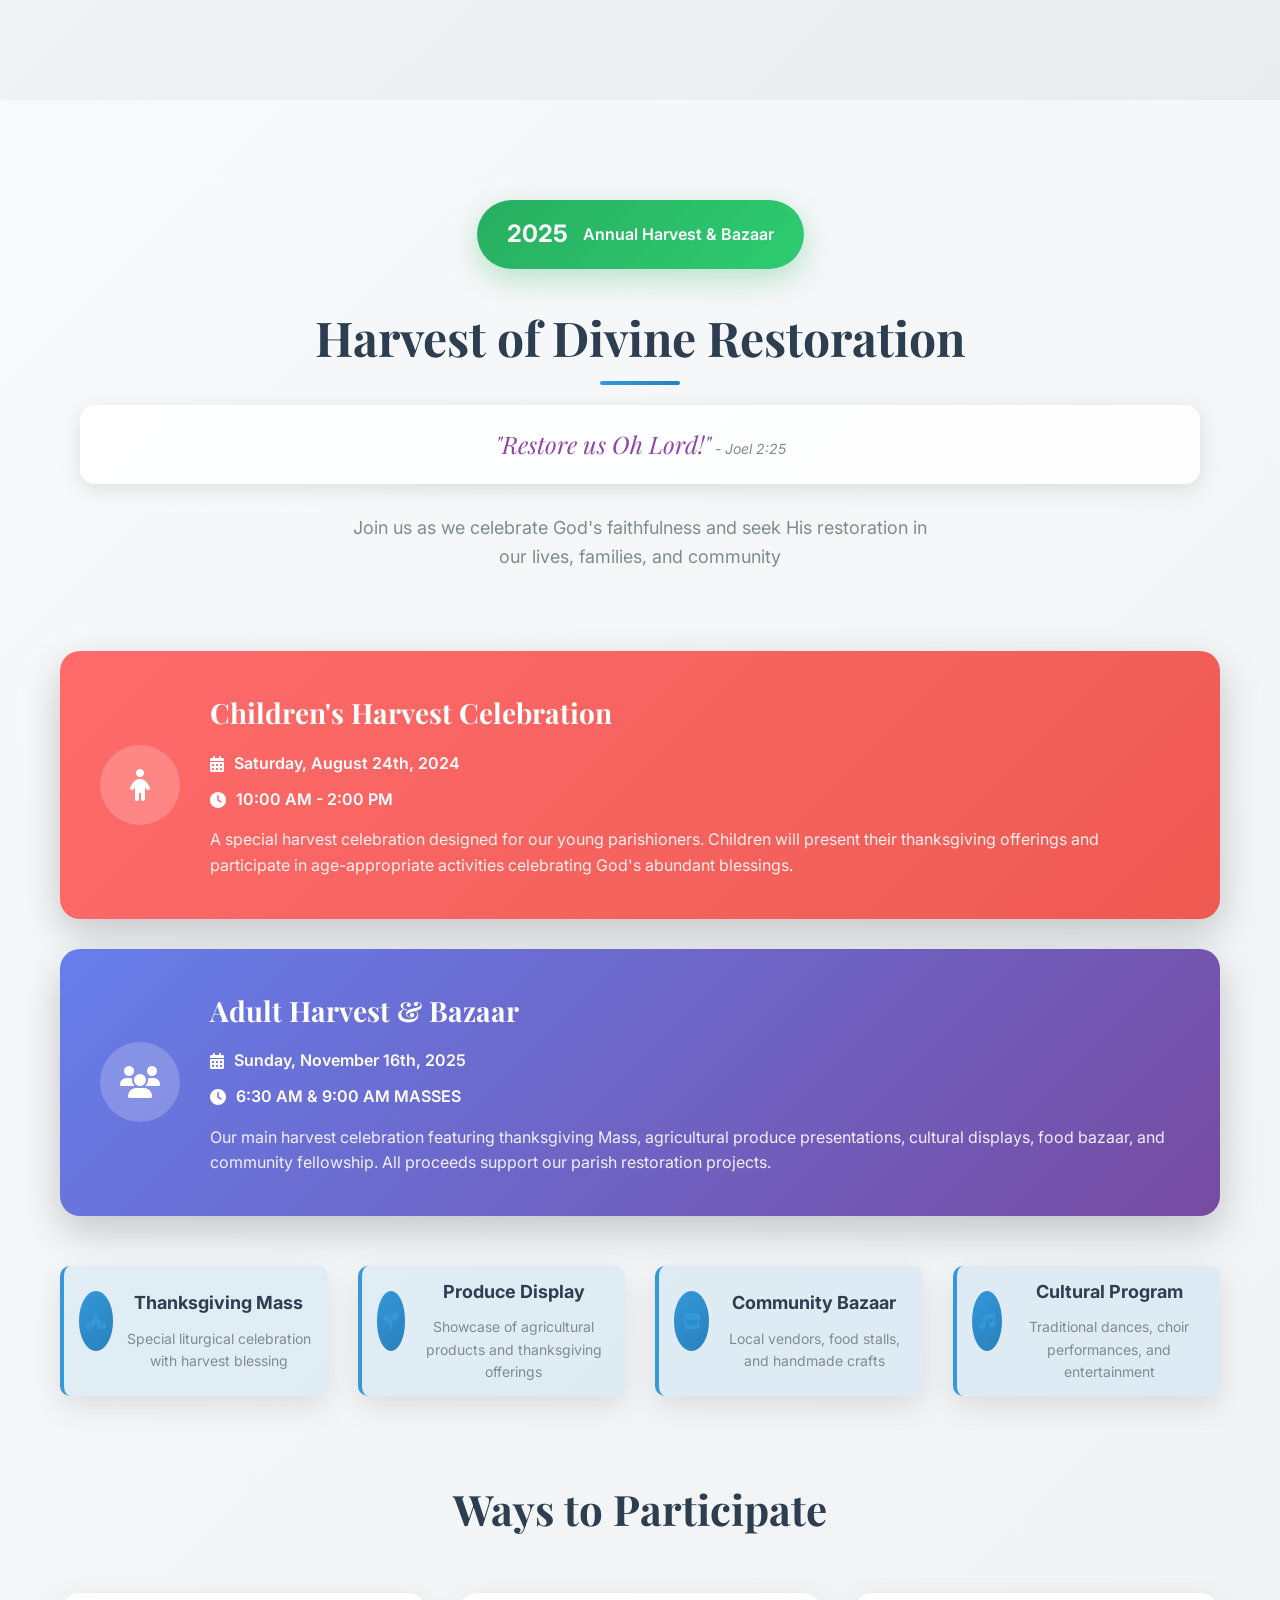
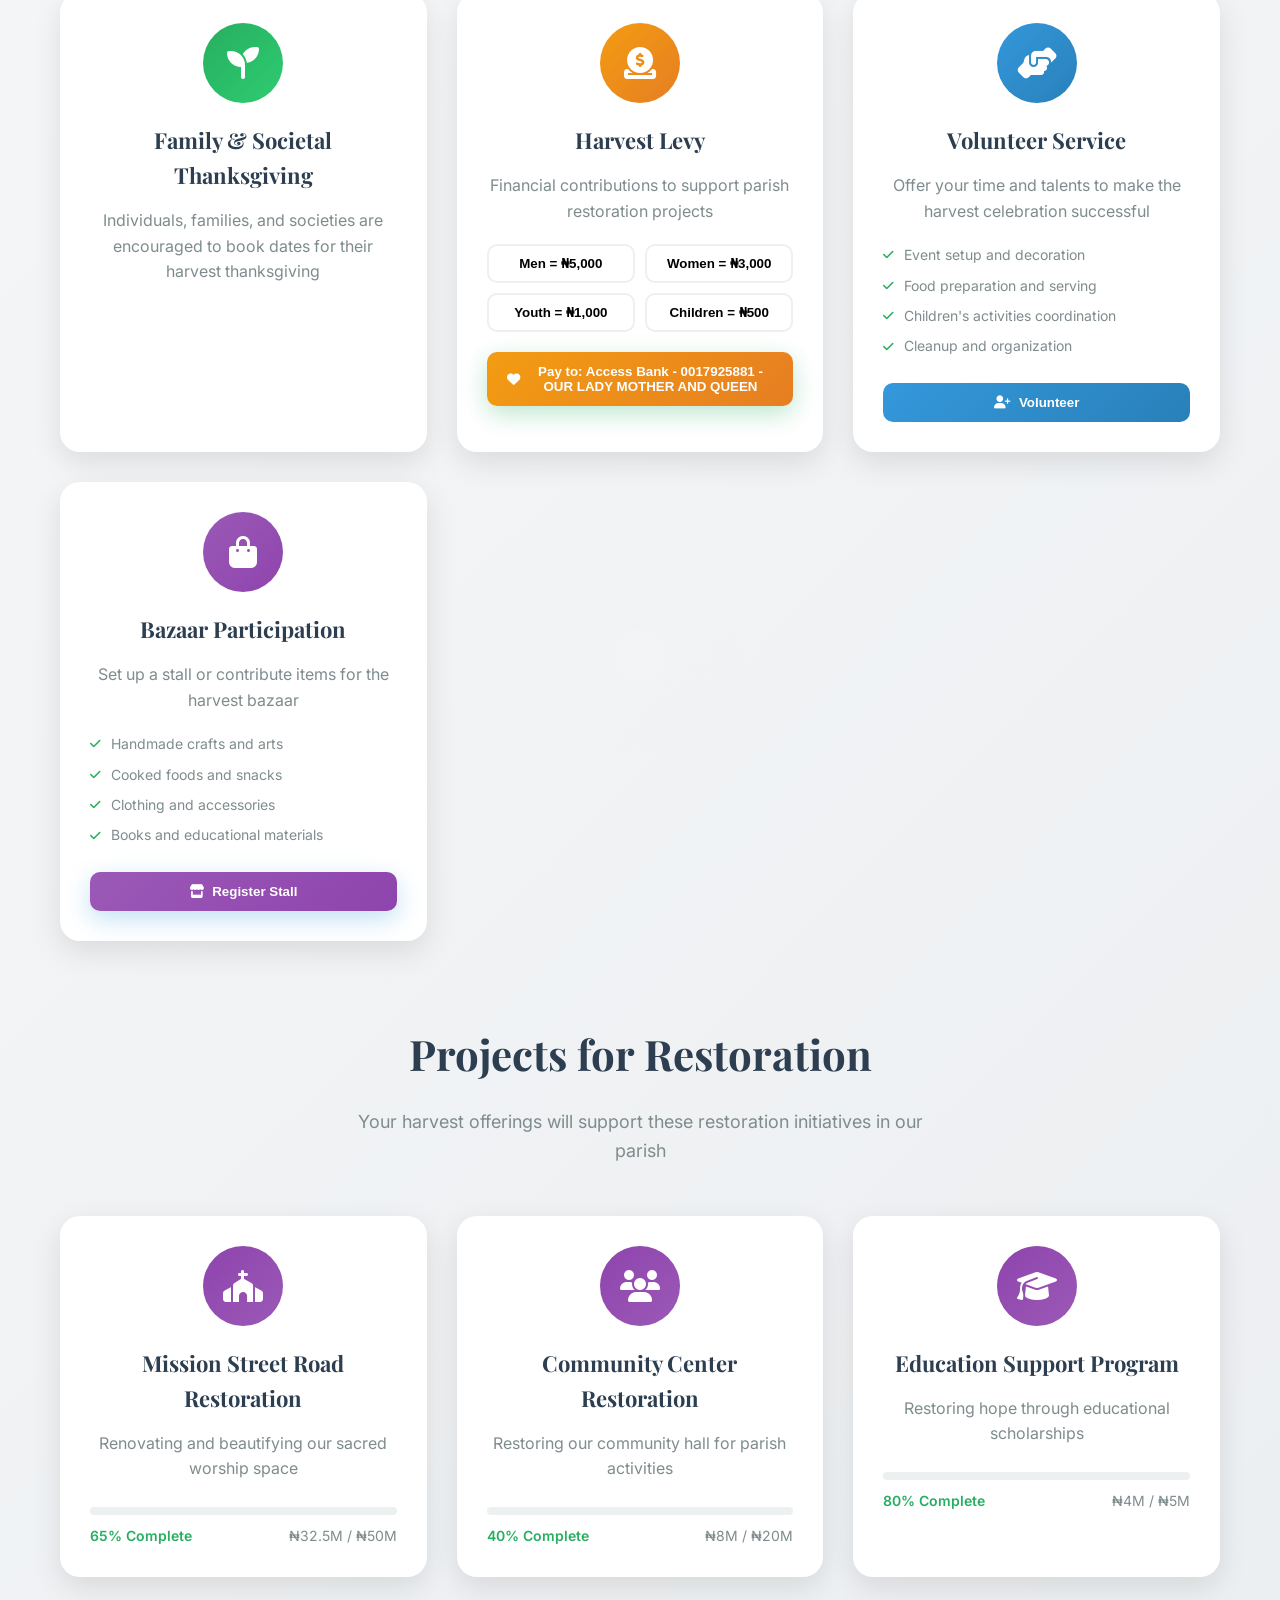
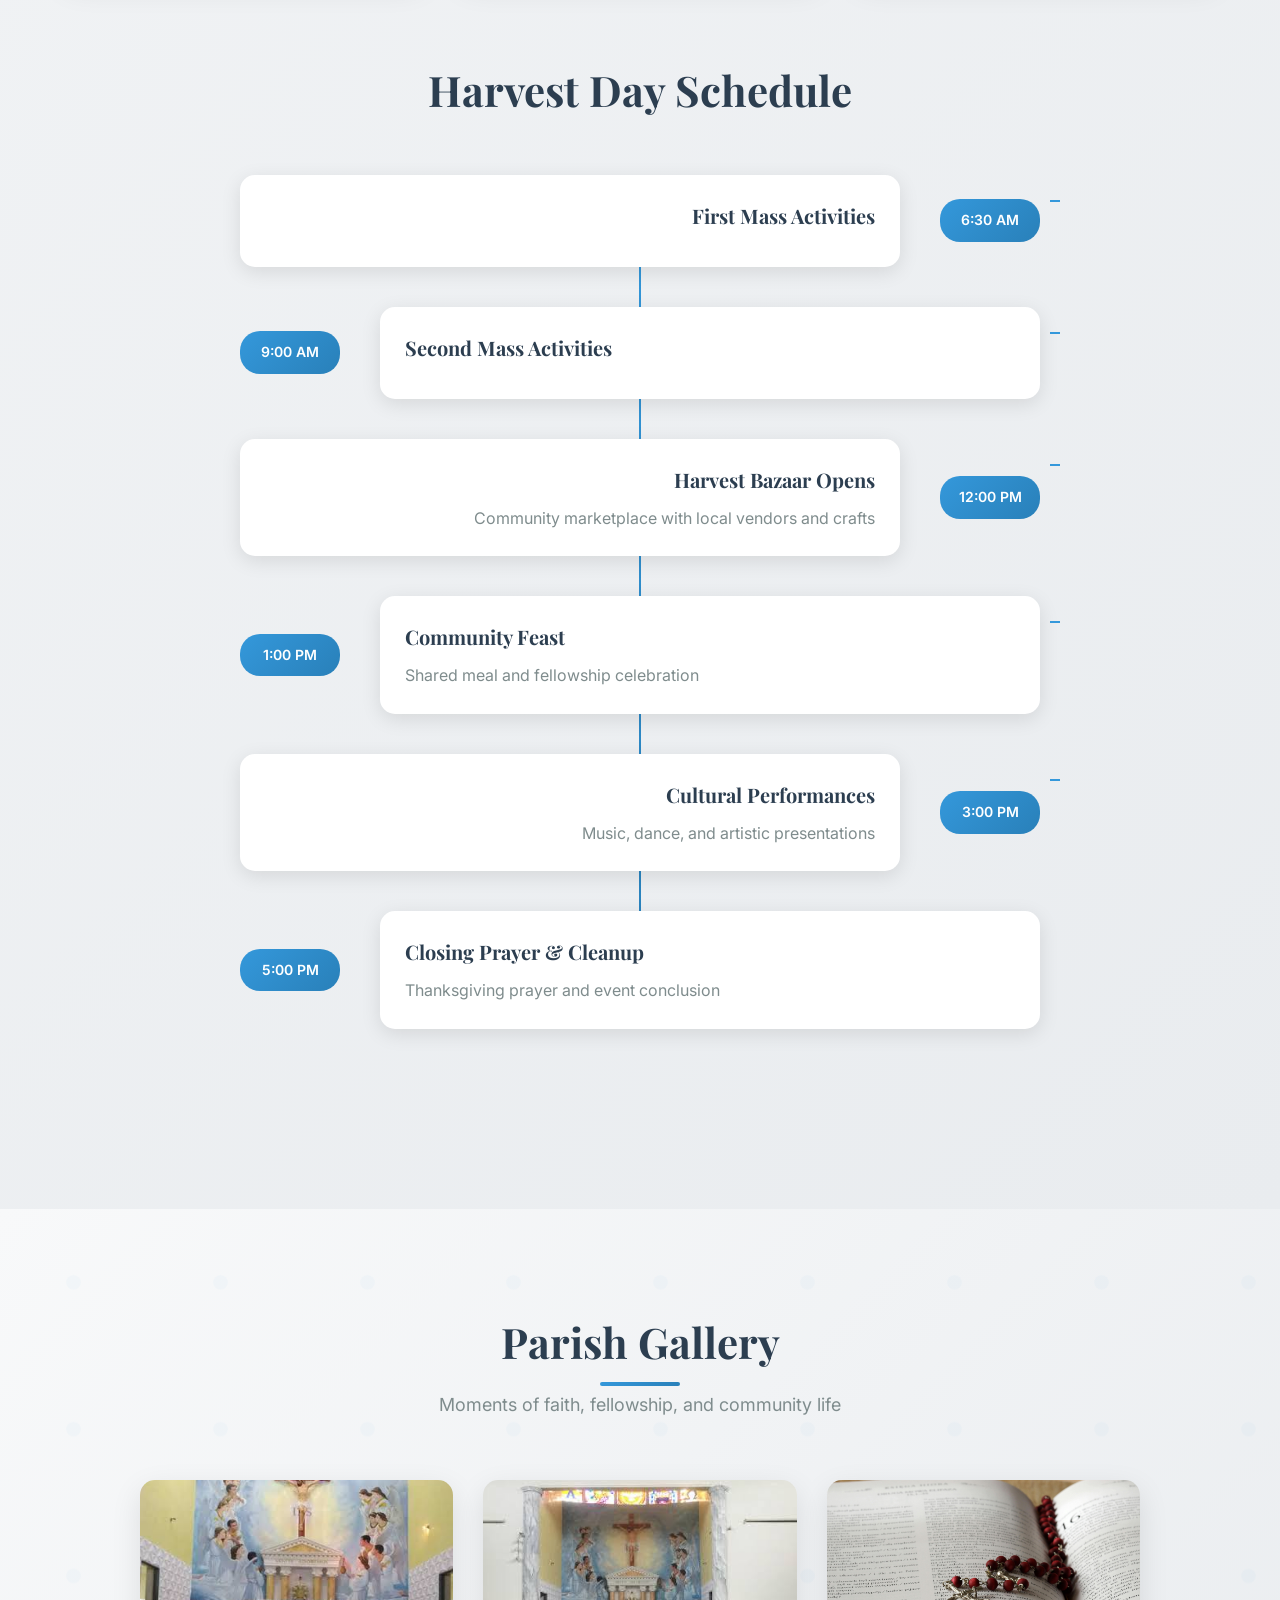
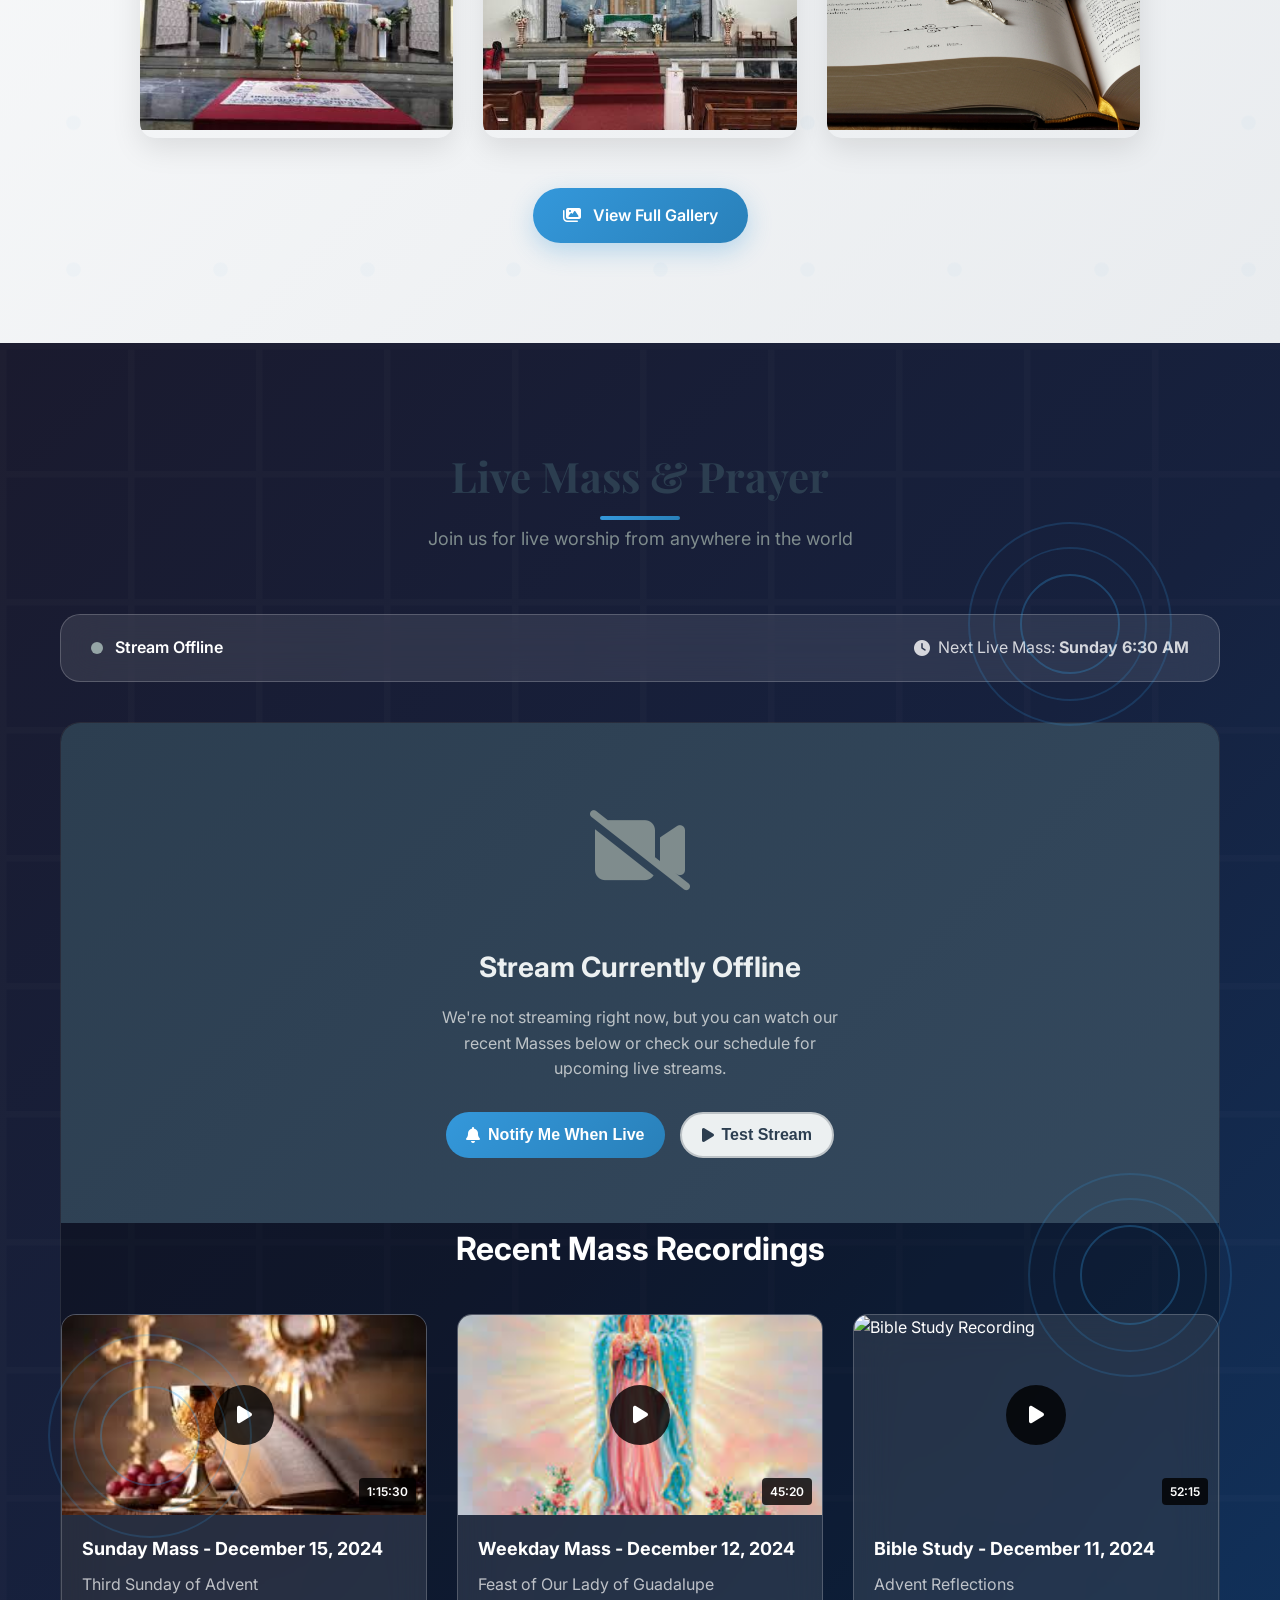
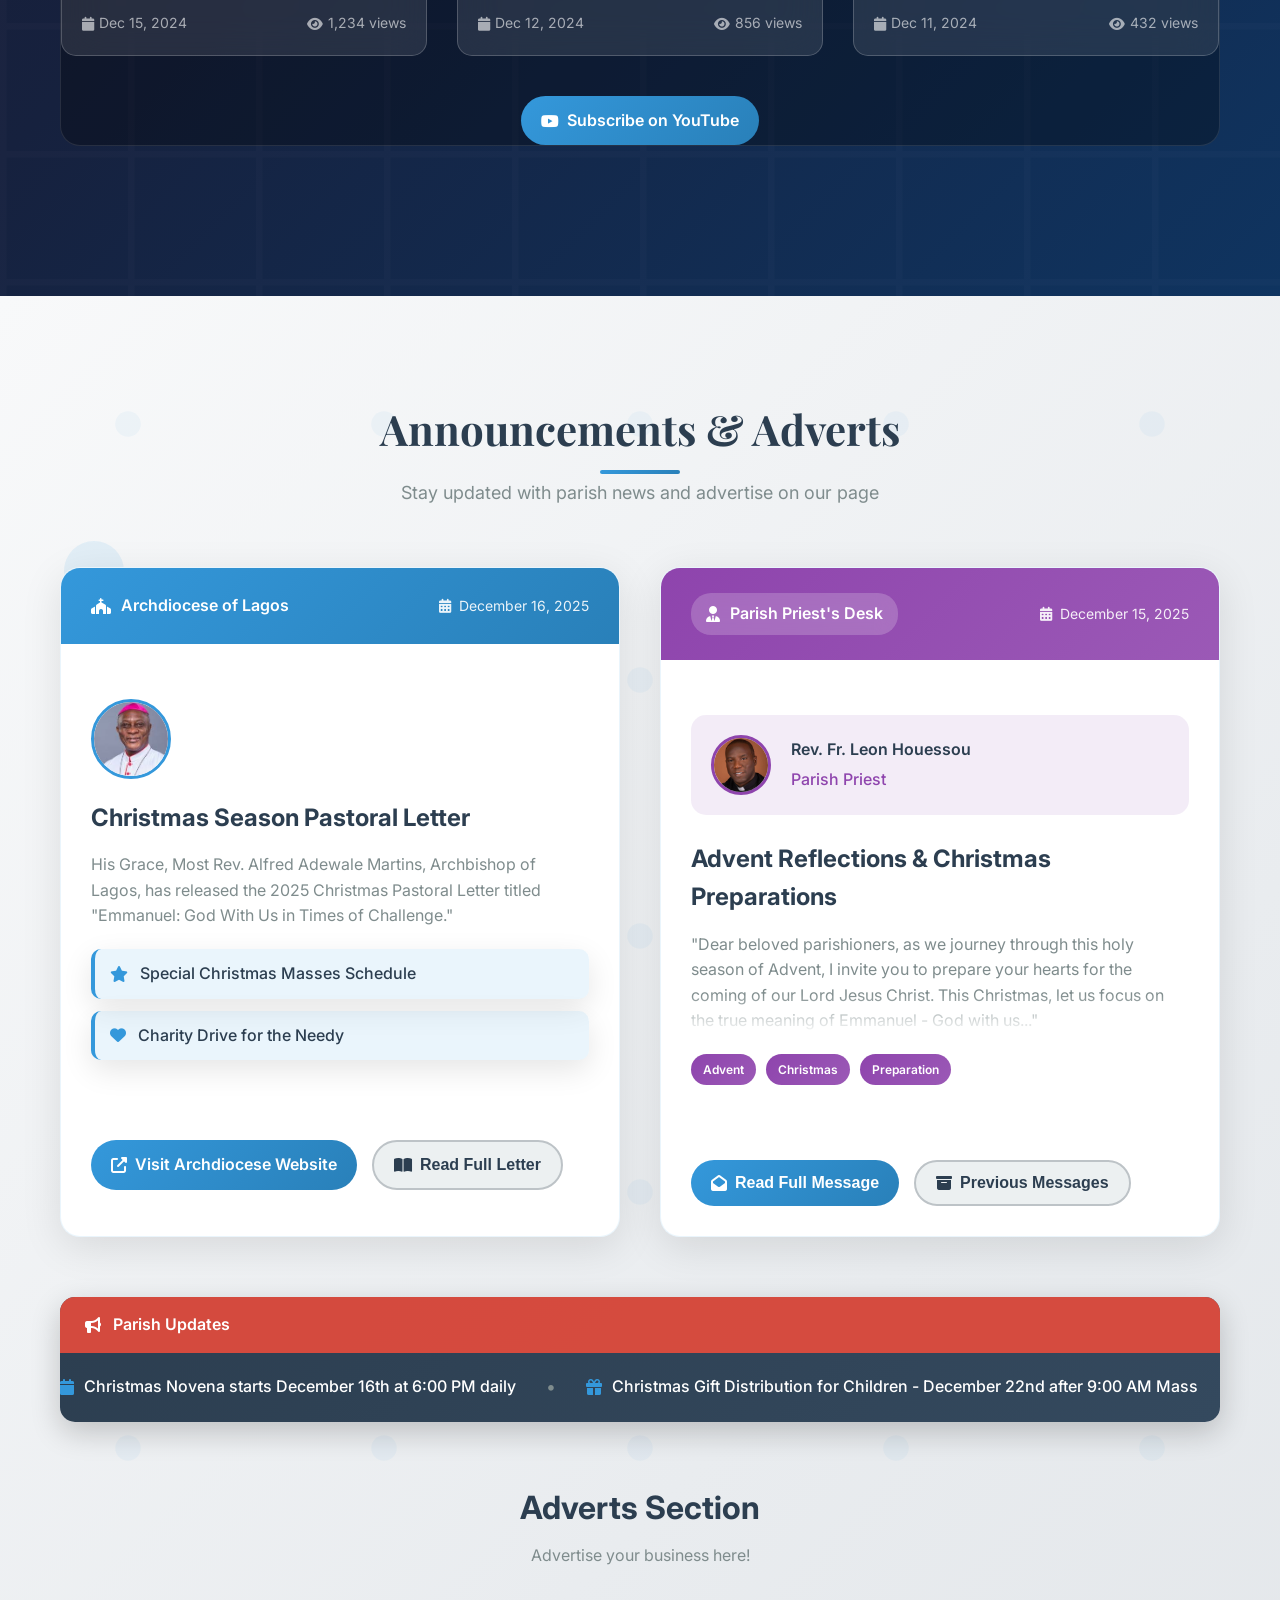
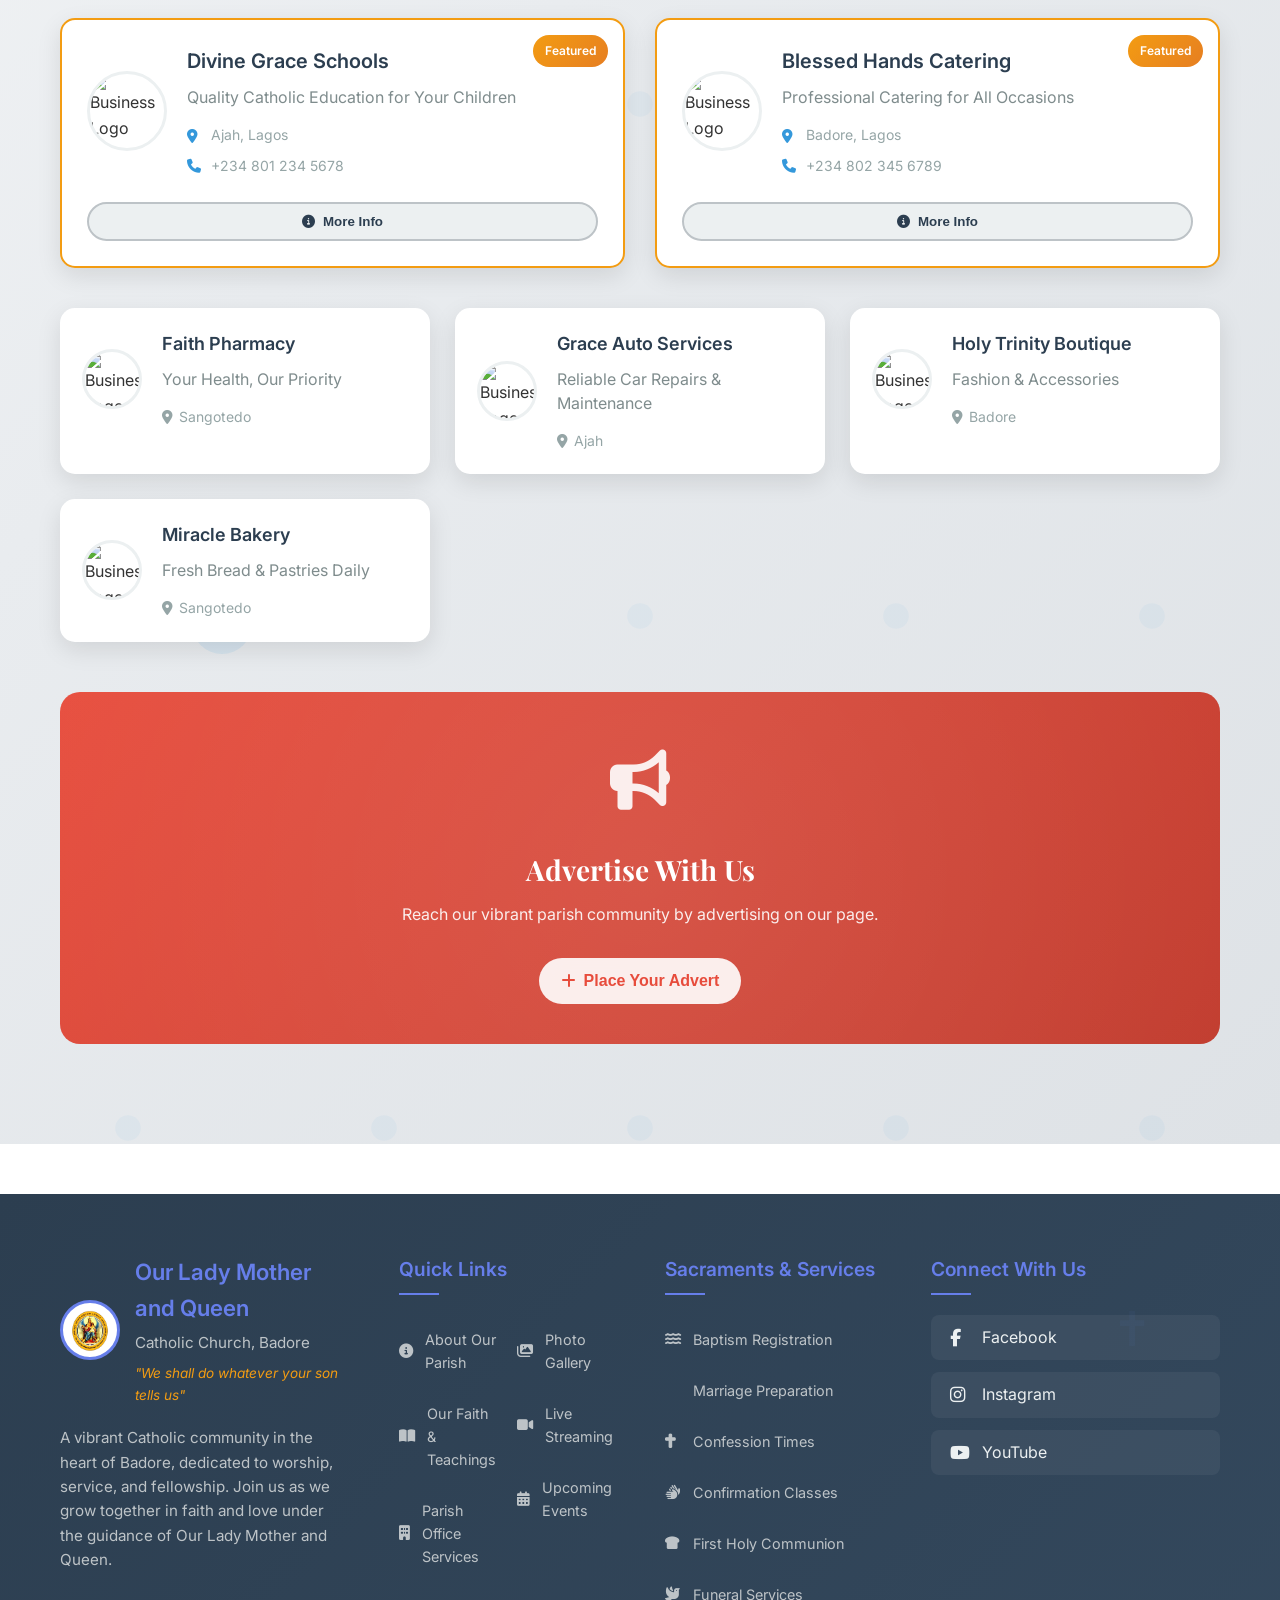
==== commit a5056725: "worked on the daily readings" ====
--- a/index.html
+++ b/index.html
@@ -498,7 +498,7 @@
               <div class="history-preview">
                 <h3>Our Story</h3>
                 <p>
-                  Established in 1999, Our Lady Mother and Queen Catholic Church
+                  Established in 199, Our Lady Mother and Queen Catholic Church
                   has been a cornerstone of faith in the Badore community. From
                   humble beginnings to our current vibrant parish, we continue
                   to grow in faith and service.
@@ -664,24 +664,13 @@
               </div>
               <div class="reading-title">
                 <h3>First Reading</h3>
-                <p id="first-reading-reference">Loading...</p>
-              </div>
-              <div class="reading-controls">
-                <button class="audio-btn" data-reading="first">
-                  <i class="fas fa-play"></i>
-                </button>
-                <button class="expand-btn" data-reading="first">
-                  <i class="fas fa-expand"></i>
-                </button>
-              </div>
+                <p>2 Maccabees 6:18-31</p>
+              </div>
+
             </div>
             <div class="reading-content">
-              <div class="reading-text" id="first-reading-text">
-                Loading today's first reading...
-              </div>
-              <div class="reading-footer">
-                <span class="reading-end">The word of the Lord.</span>
-                <span class="reading-response">Thanks be to God.</span>
+              <div class="reading-preview">
+                <p><em>Theme:</em> "I will leave to the young a noble example of how to die a good death willingly and nobly for the revered and holy laws."</p>
               </div>
             </div>
           </div>
@@ -698,23 +687,14 @@
               </div>
               <div class="reading-title">
                 <h3>Responsorial Psalm</h3>
-                <p id="psalm-reference">Loading...</p>
-              </div>
-              <div class="reading-controls">
-                <button class="audio-btn" data-reading="psalm">
-                  <i class="fas fa-play"></i>
-                </button>
-                <button class="expand-btn" data-reading="psalm">
-                  <i class="fas fa-expand"></i>
-                </button>
-              </div>
+                <p>Psalm 3:2-3, 4-5, 6-7</p>
+              </div>
+
             </div>
             <div class="reading-content">
-              <div class="psalm-response" id="psalm-response">
-                Loading psalm response...
-              </div>
-              <div class="reading-text" id="psalm-text">
-                Loading today's psalm...
+              <div class="reading-preview">
+                <p><strong>R. The Lord upholds me.</strong></p>
+                <p>"O LORD, how many are my adversaries! Many rise up against me!..."</p>
               </div>
             </div>
           </div>
@@ -731,24 +711,13 @@
               </div>
               <div class="reading-title">
                 <h3>Second Reading</h3>
-                <p id="second-reading-reference">Loading...</p>
-              </div>
-              <div class="reading-controls">
-                <button class="audio-btn" data-reading="second">
-                  <i class="fas fa-play"></i>
-                </button>
-                <button class="expand-btn" data-reading="second">
-                  <i class="fas fa-expand"></i>
-                </button>
-              </div>
+                <p>Weekday</p>
+              </div>
+
             </div>
             <div class="reading-content">
-              <div class="reading-text" id="second-reading-text">
-                Loading today's second reading...
-              </div>
-              <div class="reading-footer">
-                <span class="reading-end">The word of the Lord.</span>
-                <span class="reading-response">Thanks be to God.</span>
+              <div class="reading-preview">
+                <p><em>No second reading today</em></p>
               </div>
             </div>
           </div>
@@ -765,49 +734,33 @@
               </div>
               <div class="reading-title">
                 <h3>Gospel</h3>
-                <p id="gospel-reference">Loading...</p>
-              </div>
-              <div class="reading-controls">
-                <button class="audio-btn" data-reading="gospel">
-                  <i class="fas fa-play"></i>
-                </button>
-                <button class="expand-btn" data-reading="gospel">
-                  <i class="fas fa-expand"></i>
-                </button>
-              </div>
+                <p>Luke 19:1-10</p>
+              </div>
+
             </div>
             <div class="reading-content">
-              <div class="gospel-acclamation">
+              <div class="reading-preview">
                 <p><strong>Alleluia, Alleluia!</strong></p>
-                <p id="gospel-acclamation-text">Loading...</p>
-                <p><strong>Alleluia!</strong></p>
-              </div>
-              <div class="reading-text" id="gospel-text">
-                Loading today's Gospel...
-              </div>
-              <div class="reading-footer">
-                <span class="reading-end">The Gospel of the Lord.</span>
-                <span class="reading-response"
-                  >Praise to you, Lord Jesus Christ.</span
-                >
-              </div>
-            </div>
-          </div>
-        </div>
-
-        <!-- Reflection Section -->
+                <p><em>Theme:</em> "Today salvation has come to this house because this man too is a descendant of Abraham. For the Son of Man has come to seek and to save what was lost."</p>
+              </div>
+            </div>
+          </div>
+        </div>
+
+        <!-- Saint of the Day Section -->
         <div class="reflection-section" data-aos="fade-up" data-aos-delay="700">
           <div class="reflection-card">
             <div class="reflection-header">
               <div class="reflection-icon">
-                <i class="fas fa-lightbulb"></i>
-              </div>
-              <h3>Today's Reflection</h3>
+                <i class="fas fa-star"></i>
+              </div>
+              <h3>Saint of the Day - November 18</h3>
             </div>
             <div class="reflection-content">
-              <p id="daily-reflection">Loading today's reflection...</p>
+              <h4>St. Rose Philippine Duchesne</h4>
+              <p><strong>Quote:</strong> "We must ask our Lord to give us a heart so generous and open to everyone that it will be a place of refuge for all."</p>
               <div class="reflection-author">
-                <span>— Parish Reflection</span>
+                <span>— Missionary to America (1769-1852)</span>
               </div>
             </div>
           </div>
@@ -815,22 +768,38 @@
 
         <!-- Action Buttons -->
         <div class="readings-actions" data-aos="fade-up" data-aos-delay="800">
-          <button class="action-btn primary-btn" id="read-all-btn">
+          <a href="our-faith.html" class="action-btn primary-btn" style="background: #667eea; color: white; font-weight: 600;">
             <i class="fas fa-book-open"></i>
-            <span>Read All Readings</span>
-          </button>
-          <button class="action-btn secondary-btn" id="download-readings-btn">
-            <i class="fas fa-file-pdf"></i>
-            <span>Download PDF</span>
-          </button>
-          <a href="our-faith.html" class="action-btn tertiary-btn" id="share-readings-btn">
-            <i class="fas fa-cross"></i>
-            <span>Know Your Faith</span>
+            <span>Read Complete Readings & Audio</span>
           </a>
         </div>
       </div>
 
-
+      <!-- Reading Modal -->
+      <div class="reading-modal" id="reading-modal">
+        <div class="modal-content">
+          <div class="modal-header">
+            <h3 id="modal-reading-title">Reading</h3>
+            <button class="close-modal" id="close-modal">
+              <i class="fas fa-times"></i>
+            </button>
+          </div>
+          <div class="modal-body">
+            <div class="modal-reference" id="modal-reference"></div>
+            <div class="modal-text" id="modal-text"></div>
+          </div>
+          <div class="modal-footer">
+            <button class="modal-btn" id="modal-audio-btn">
+              <i class="fas fa-play"></i>
+              <span>Listen</span>
+            </button>
+            <button class="modal-btn" id="modal-copy-btn">
+              <i class="fas fa-copy"></i>
+              <span>Copy Text</span>
+            </button>
+          </div>
+        </div>
+      </div>
 
       <!-- Background Elements -->
       <div class="readings-bg-elements">
@@ -1282,7 +1251,9 @@
                   </div>
                   <h3>Stream Currently Offline</h3>
                   <p>
-                    We're not streaming right now, but we will make available recent Masses very soon.
+                    We're not streaming right now, but you can watch our recent
+                    Masses below or check our schedule for upcoming live
+                    streams.
                   </p>
                   <div class="offline-actions">
                     <button class="btn btn-primary" id="notify-btn">
@@ -1473,7 +1444,7 @@
         </div> -->
 
         <!-- Recent Recordings -->
-        <!-- <div class="recent-recordings" data-aos="fade-up" data-aos-delay="500">
+        <div class="recent-recordings" data-aos="fade-up" data-aos-delay="500">
           <h3>Recent Mass Recordings</h3>
           <div class="recordings-grid">
             <div class="recording-item">
@@ -1512,8 +1483,8 @@
                 <div class="play-overlay">
                   <i class="fas fa-play"></i>
                 </div>
-                <div class="recording-duration">45:20</div> -->
-              <!-- </div>
+                <div class="recording-duration">45:20</div>
+              </div>
               <div class="recording-info">
                 <h4>Weekday Mass - December 12, 2024</h4>
                 <p>Feast of Our Lady of Guadalupe</p>
@@ -1940,9 +1911,7 @@
 
     <!-- Scripts -->
     <script src="https://unpkg.com/aos@2.3.1/dist/aos.js"></script>
-    <script src="assets/js/hamburger.js"></script>
     <script src="assets/js/main.js"></script>
-    <script src="assets/js/daily-readings.js"></script>
 
     <!-- Parish Registration Modal -->
     <div id="parish-registration-modal" class="participation-modal">
@@ -2807,7 +2776,7 @@
                 <span>Baptism Registration</span>
               </a>
               <a href="parish-office.html" class="footer-link">
-                <i class="fas fa-ring"></i>
+                <i class="fas fa-rings-wedding"></i>
                 <span>Marriage Preparation</span>
               </a>
               <a href="parish-office.html" class="footer-link">
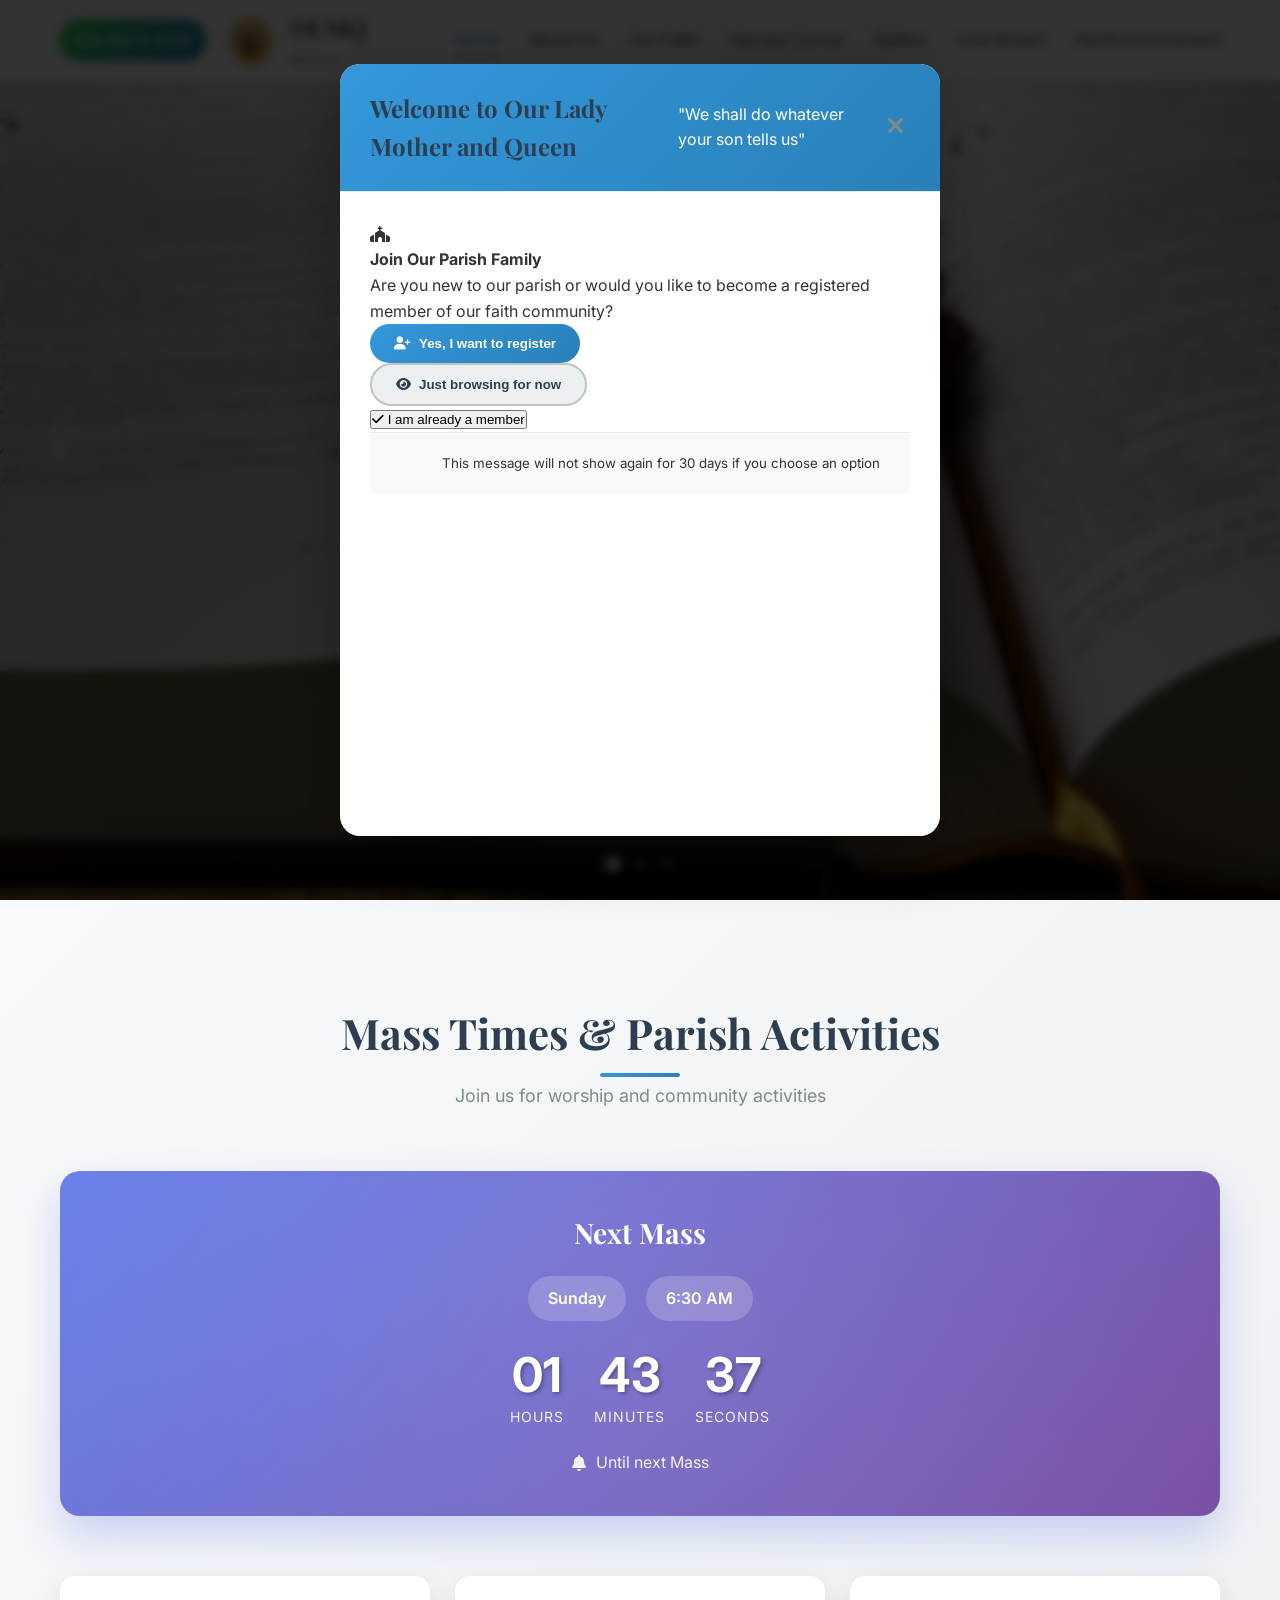
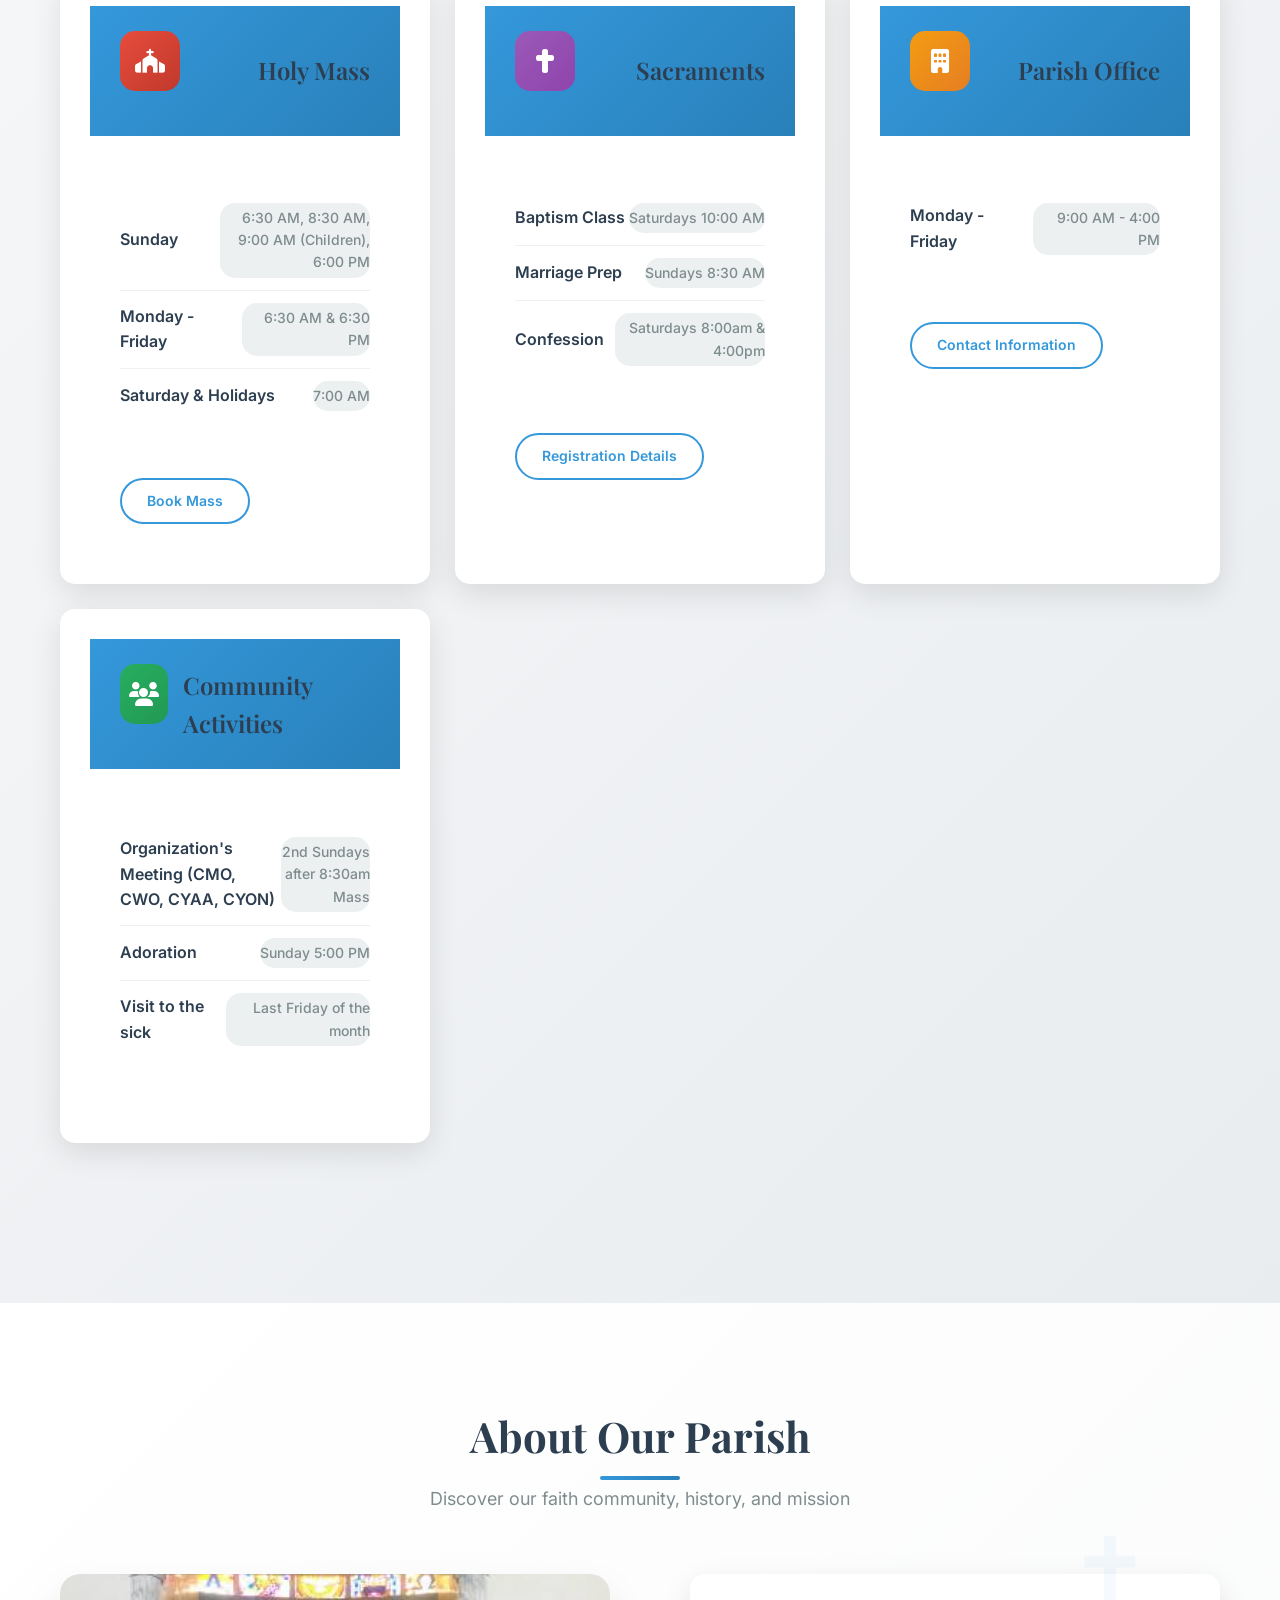
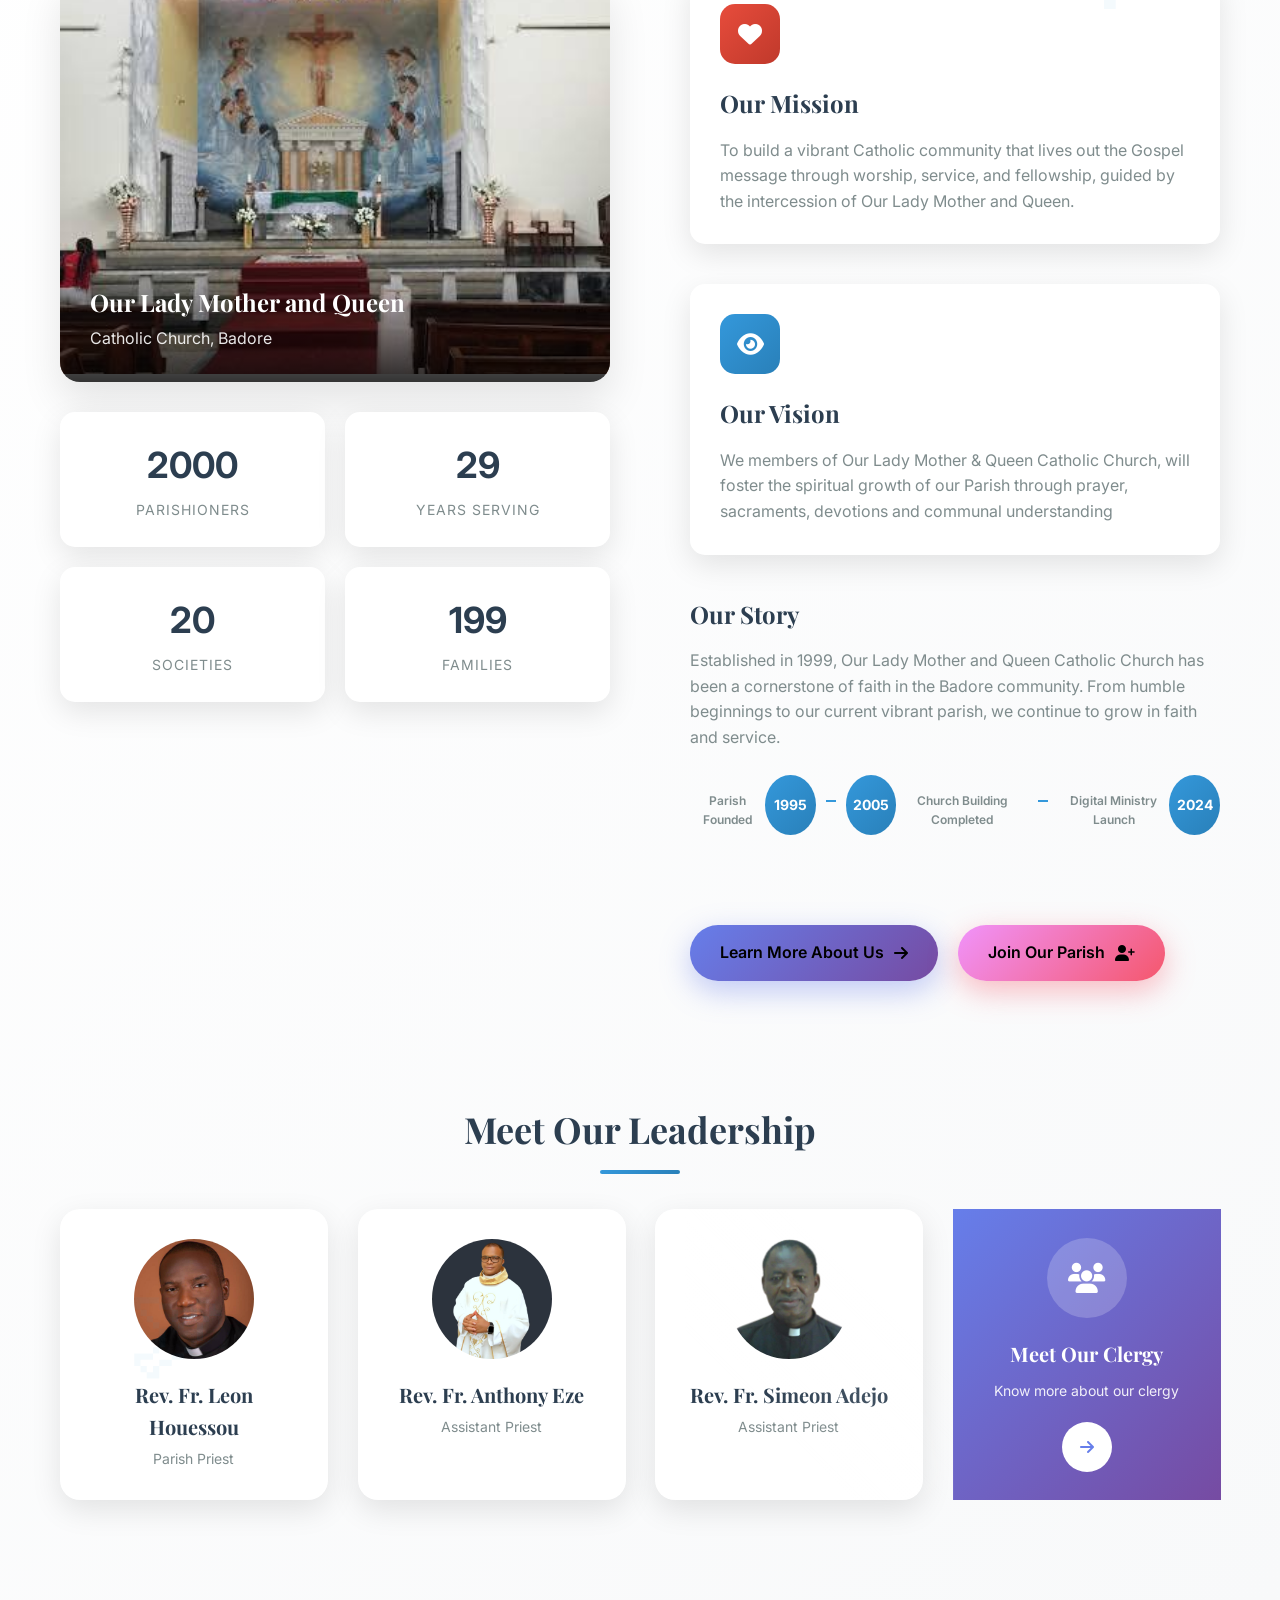
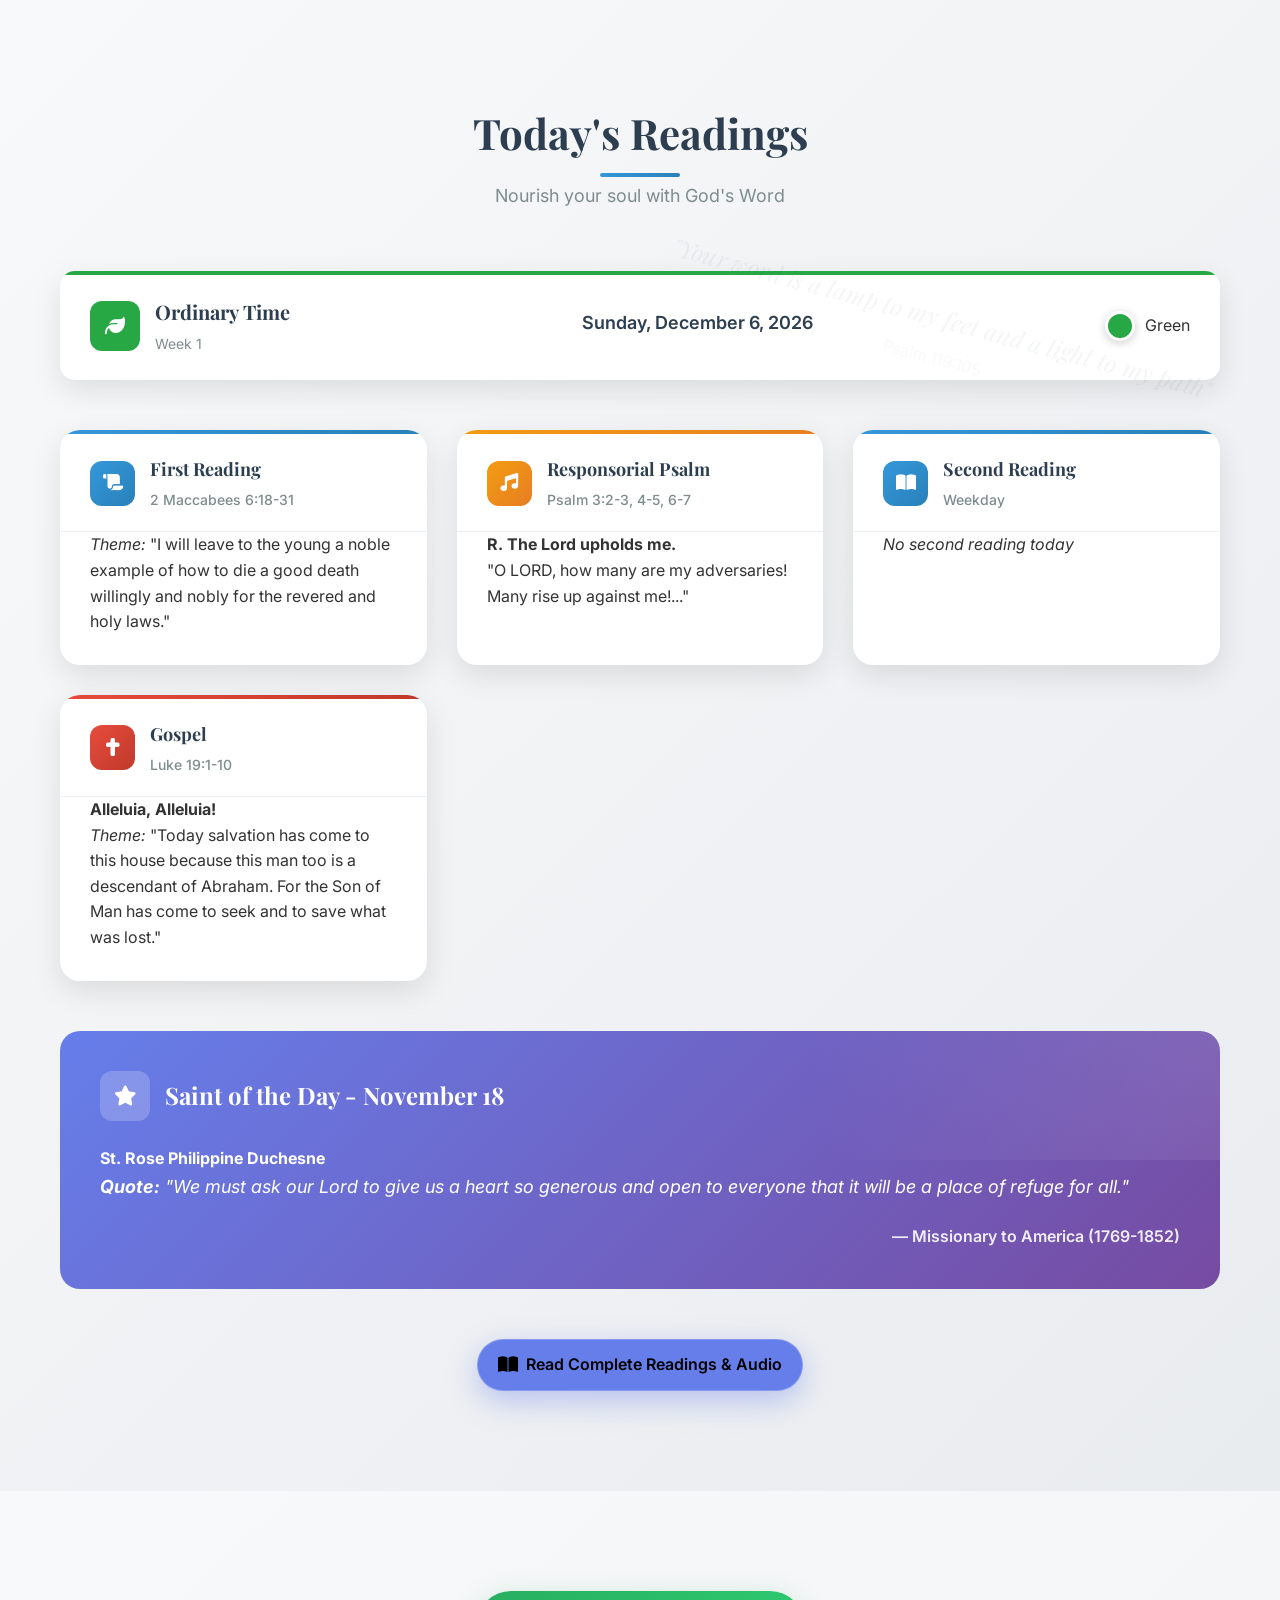
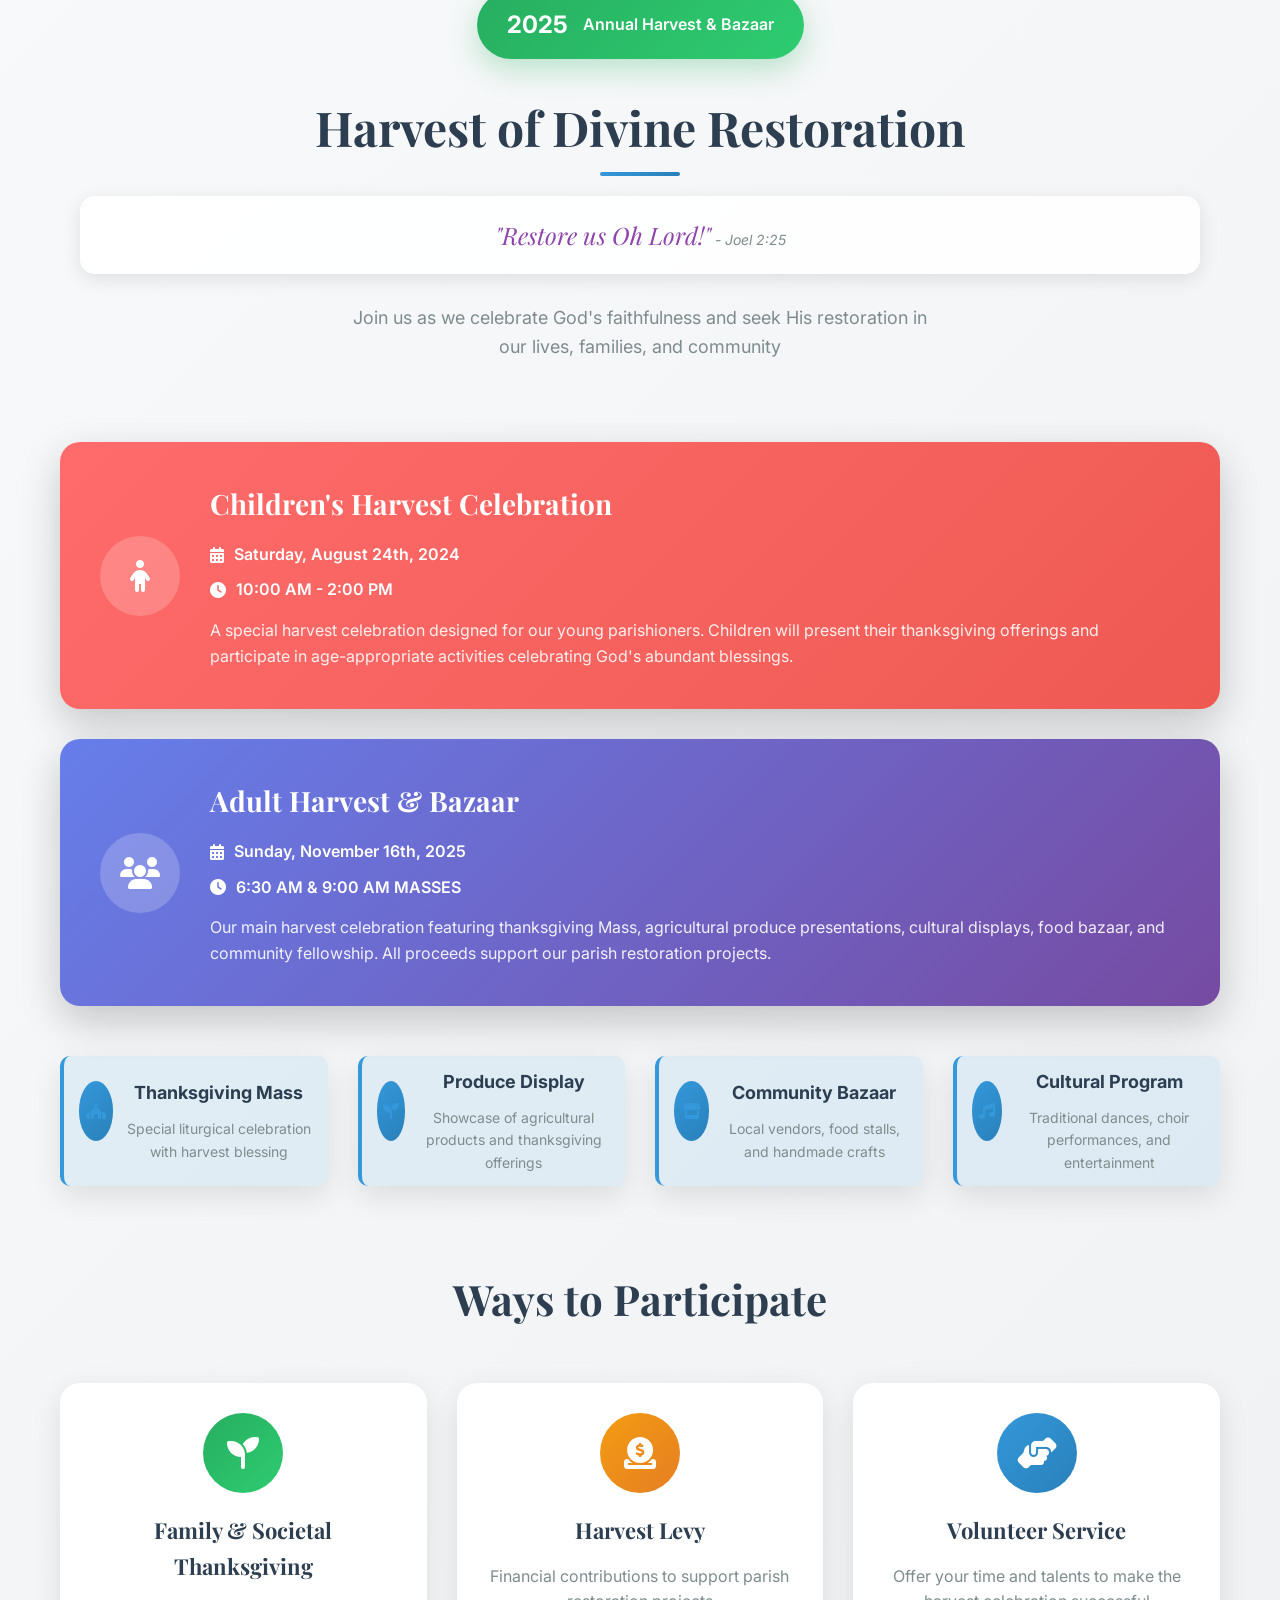
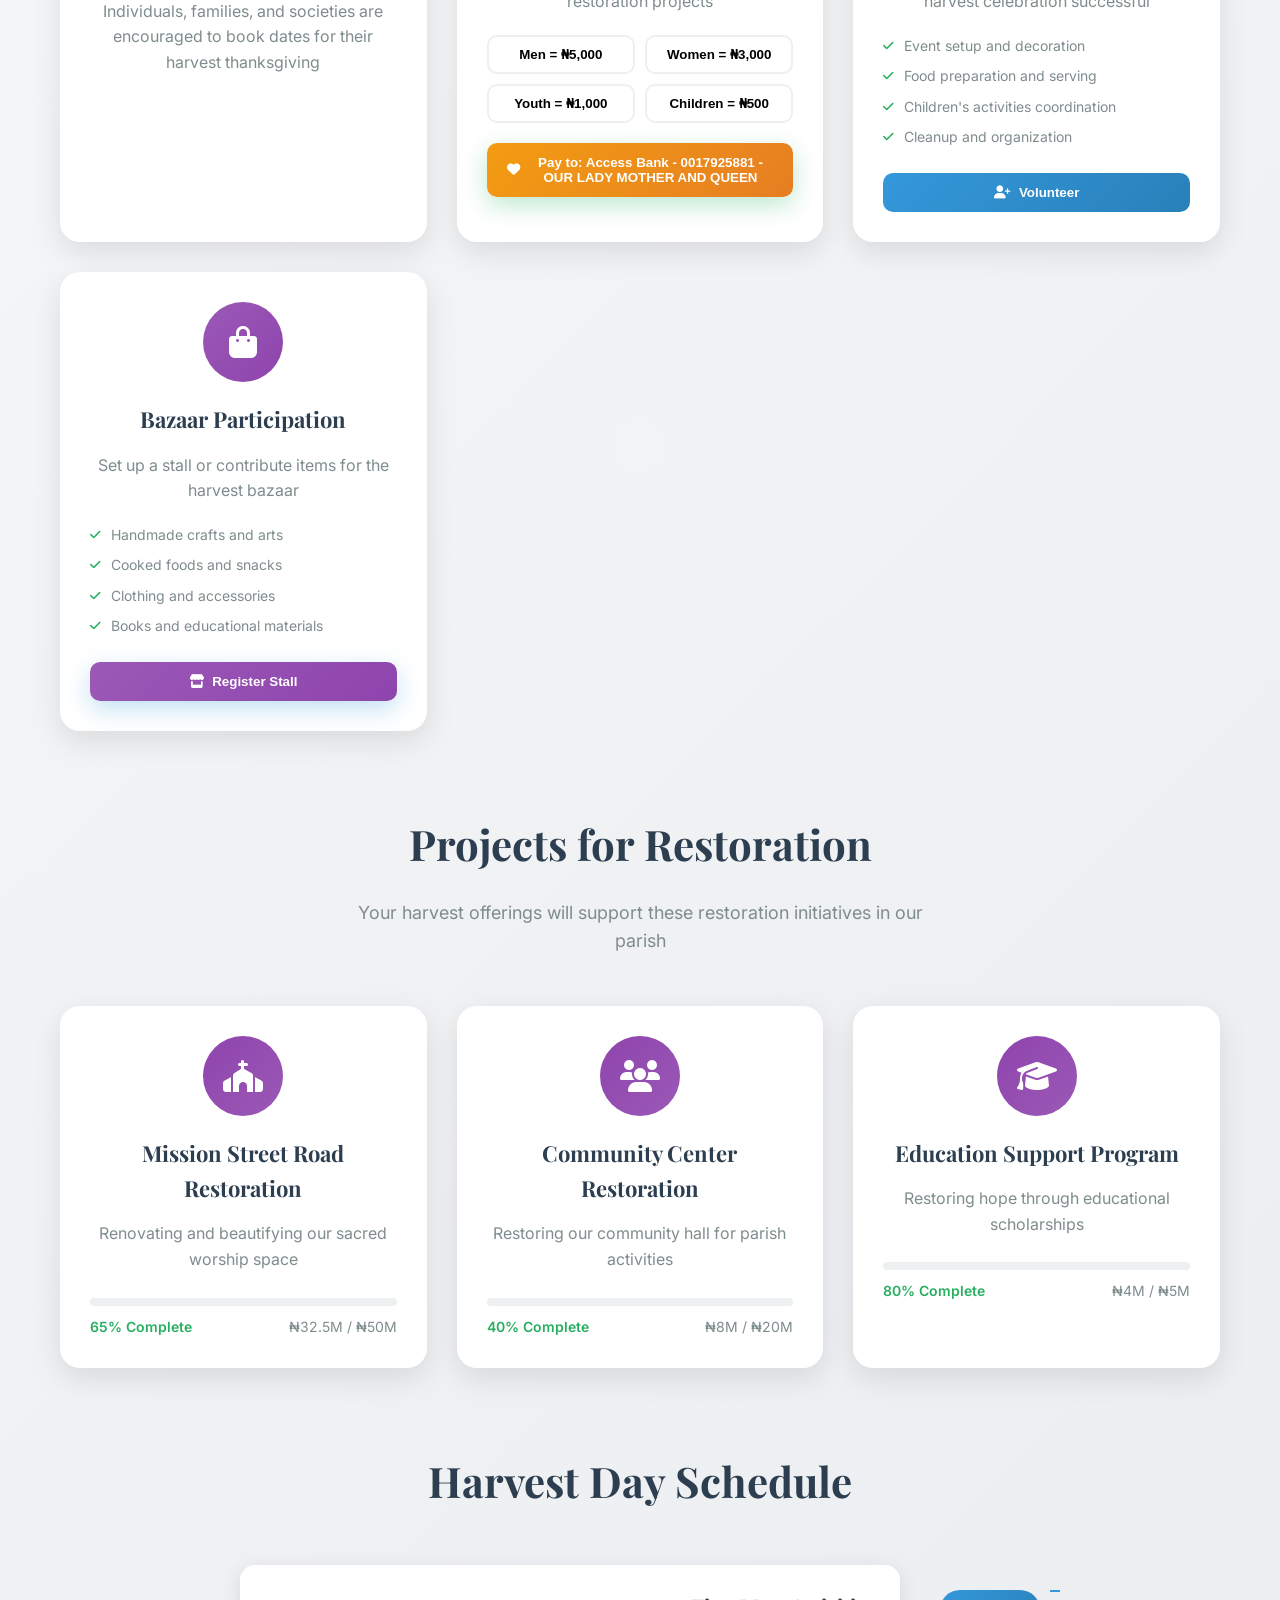
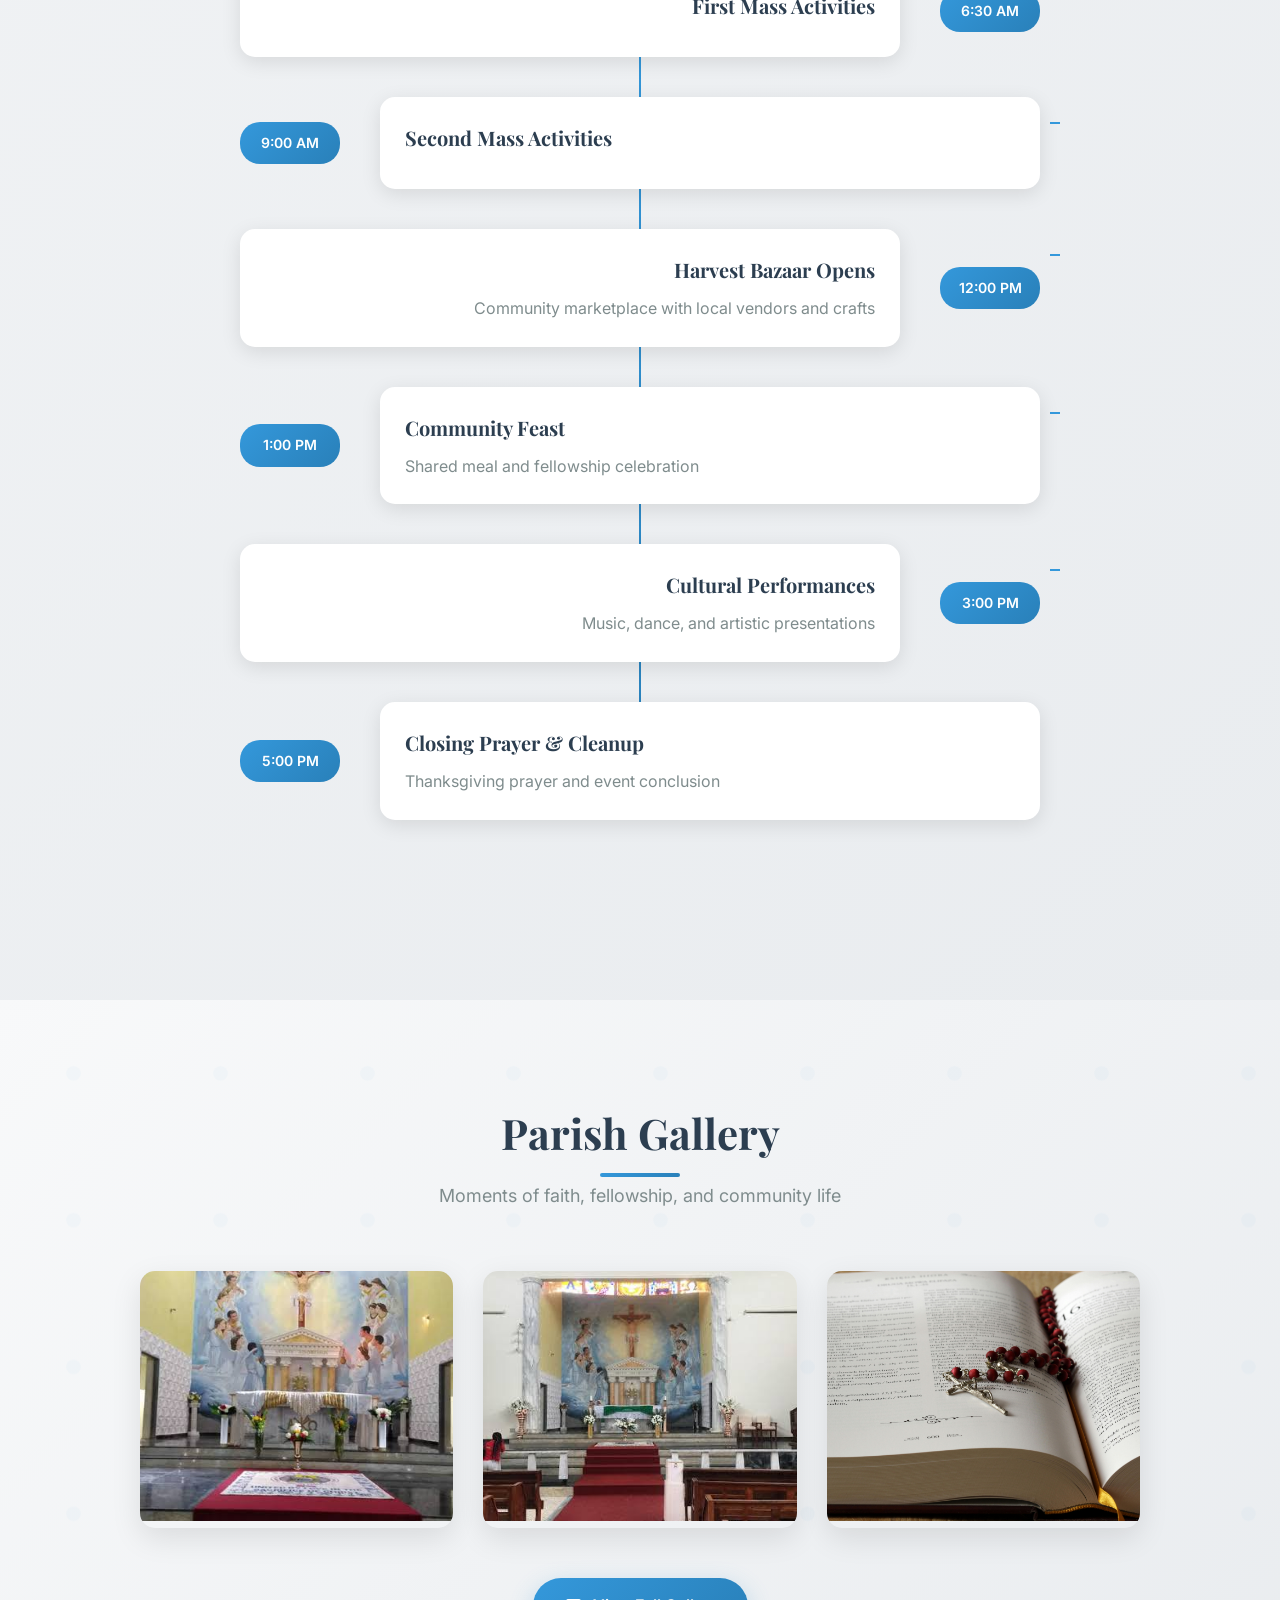
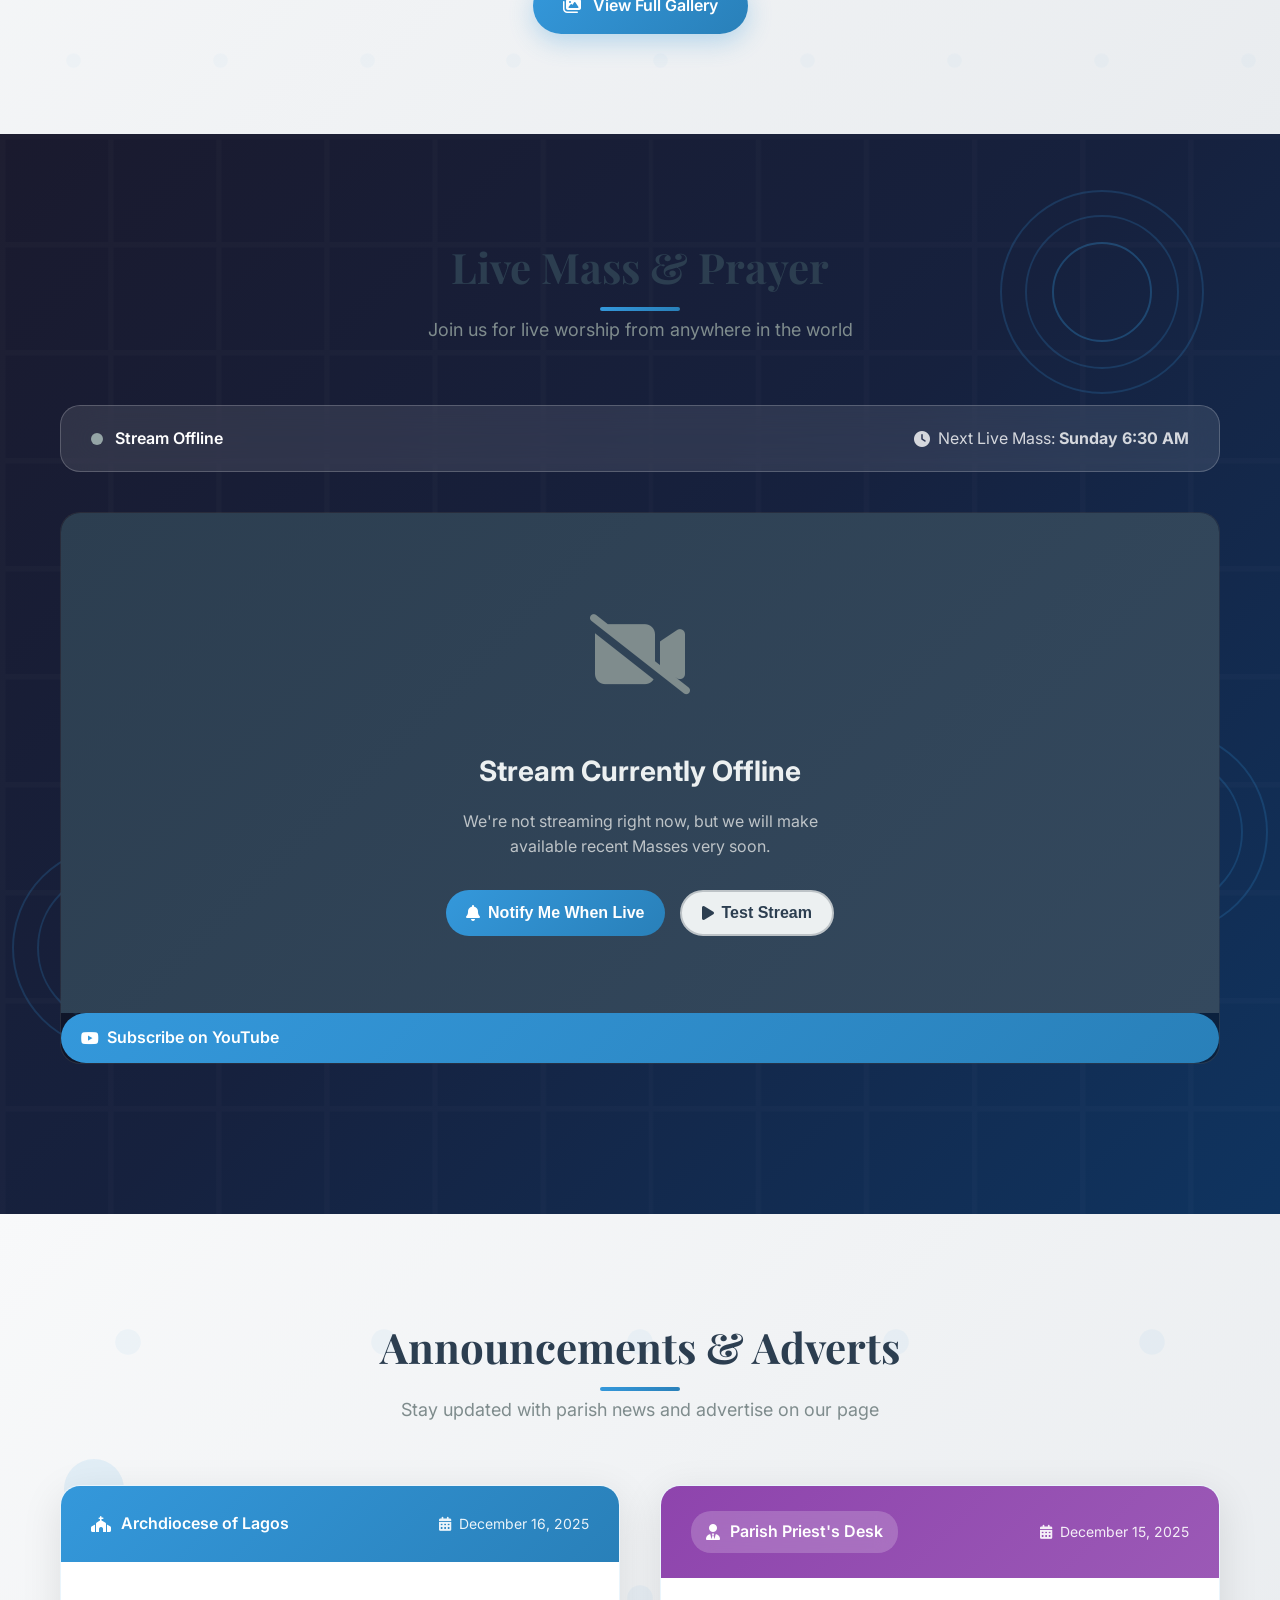
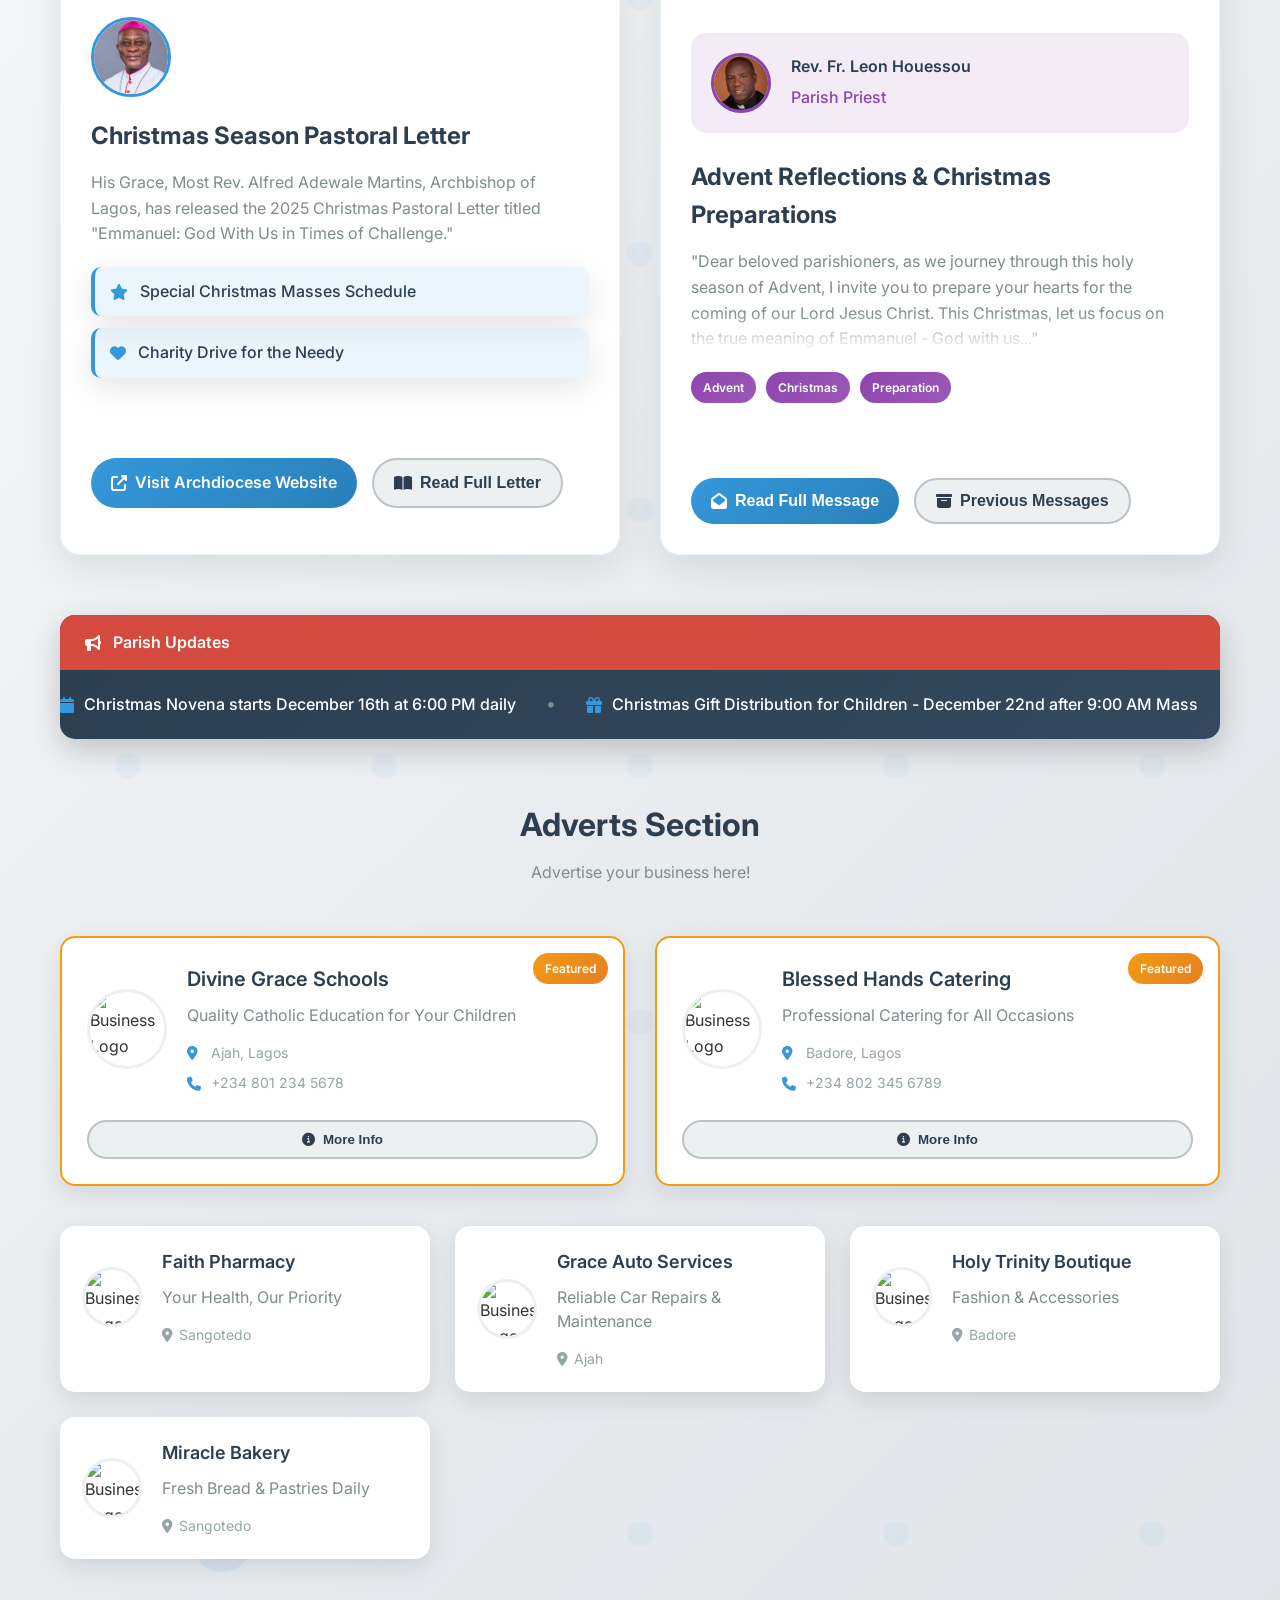
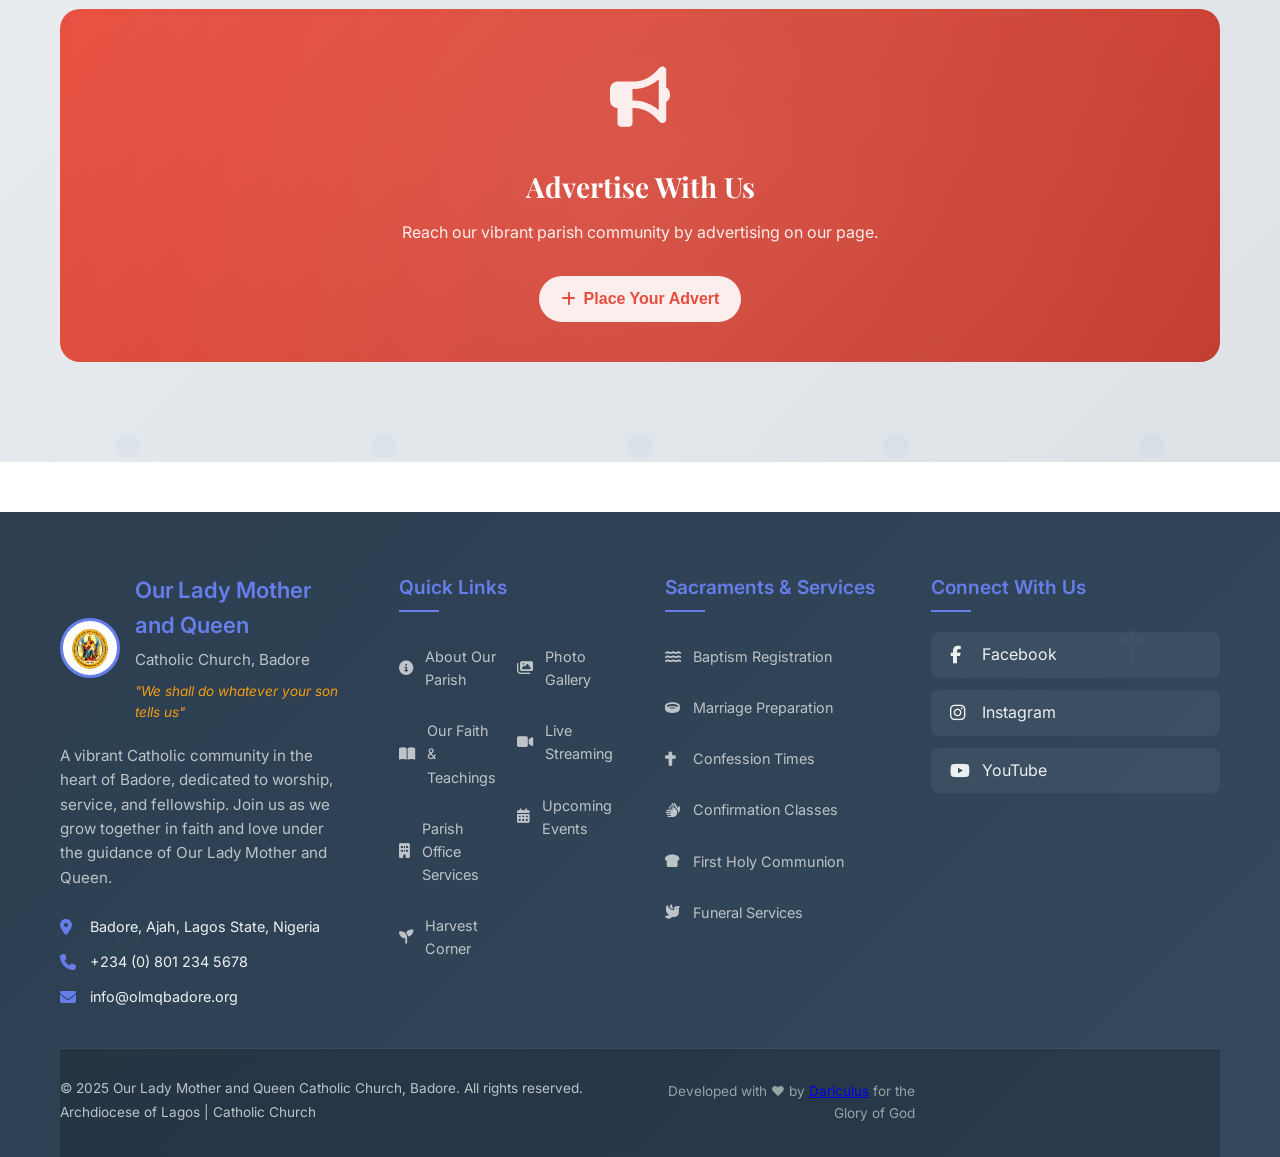
==== commit a90602fd: "Resolve merge conflict in index.html readings section" ====
--- a/index.html
+++ b/index.html
@@ -498,7 +498,7 @@
               <div class="history-preview">
                 <h3>Our Story</h3>
                 <p>
-                  Established in 199, Our Lady Mother and Queen Catholic Church
+                  Established in 1999, Our Lady Mother and Queen Catholic Church
                   has been a cornerstone of faith in the Badore community. From
                   humble beginnings to our current vibrant parish, we continue
                   to grow in faith and service.
@@ -775,31 +775,7 @@
         </div>
       </div>
 
-      <!-- Reading Modal -->
-      <div class="reading-modal" id="reading-modal">
-        <div class="modal-content">
-          <div class="modal-header">
-            <h3 id="modal-reading-title">Reading</h3>
-            <button class="close-modal" id="close-modal">
-              <i class="fas fa-times"></i>
-            </button>
-          </div>
-          <div class="modal-body">
-            <div class="modal-reference" id="modal-reference"></div>
-            <div class="modal-text" id="modal-text"></div>
-          </div>
-          <div class="modal-footer">
-            <button class="modal-btn" id="modal-audio-btn">
-              <i class="fas fa-play"></i>
-              <span>Listen</span>
-            </button>
-            <button class="modal-btn" id="modal-copy-btn">
-              <i class="fas fa-copy"></i>
-              <span>Copy Text</span>
-            </button>
-          </div>
-        </div>
-      </div>
+
 
       <!-- Background Elements -->
       <div class="readings-bg-elements">
@@ -1251,9 +1227,7 @@
                   </div>
                   <h3>Stream Currently Offline</h3>
                   <p>
-                    We're not streaming right now, but you can watch our recent
-                    Masses below or check our schedule for upcoming live
-                    streams.
+                    We're not streaming right now, but we will make available recent Masses very soon.
                   </p>
                   <div class="offline-actions">
                     <button class="btn btn-primary" id="notify-btn">
@@ -1444,7 +1418,7 @@
         </div> -->
 
         <!-- Recent Recordings -->
-        <div class="recent-recordings" data-aos="fade-up" data-aos-delay="500">
+        <!-- <div class="recent-recordings" data-aos="fade-up" data-aos-delay="500">
           <h3>Recent Mass Recordings</h3>
           <div class="recordings-grid">
             <div class="recording-item">
@@ -1483,8 +1457,8 @@
                 <div class="play-overlay">
                   <i class="fas fa-play"></i>
                 </div>
-                <div class="recording-duration">45:20</div>
-              </div>
+                <div class="recording-duration">45:20</div> -->
+              <!-- </div>
               <div class="recording-info">
                 <h4>Weekday Mass - December 12, 2024</h4>
                 <p>Feast of Our Lady of Guadalupe</p>
@@ -2776,7 +2750,7 @@
                 <span>Baptism Registration</span>
               </a>
               <a href="parish-office.html" class="footer-link">
-                <i class="fas fa-rings-wedding"></i>
+                <i class="fas fa-ring"></i>
                 <span>Marriage Preparation</span>
               </a>
               <a href="parish-office.html" class="footer-link">
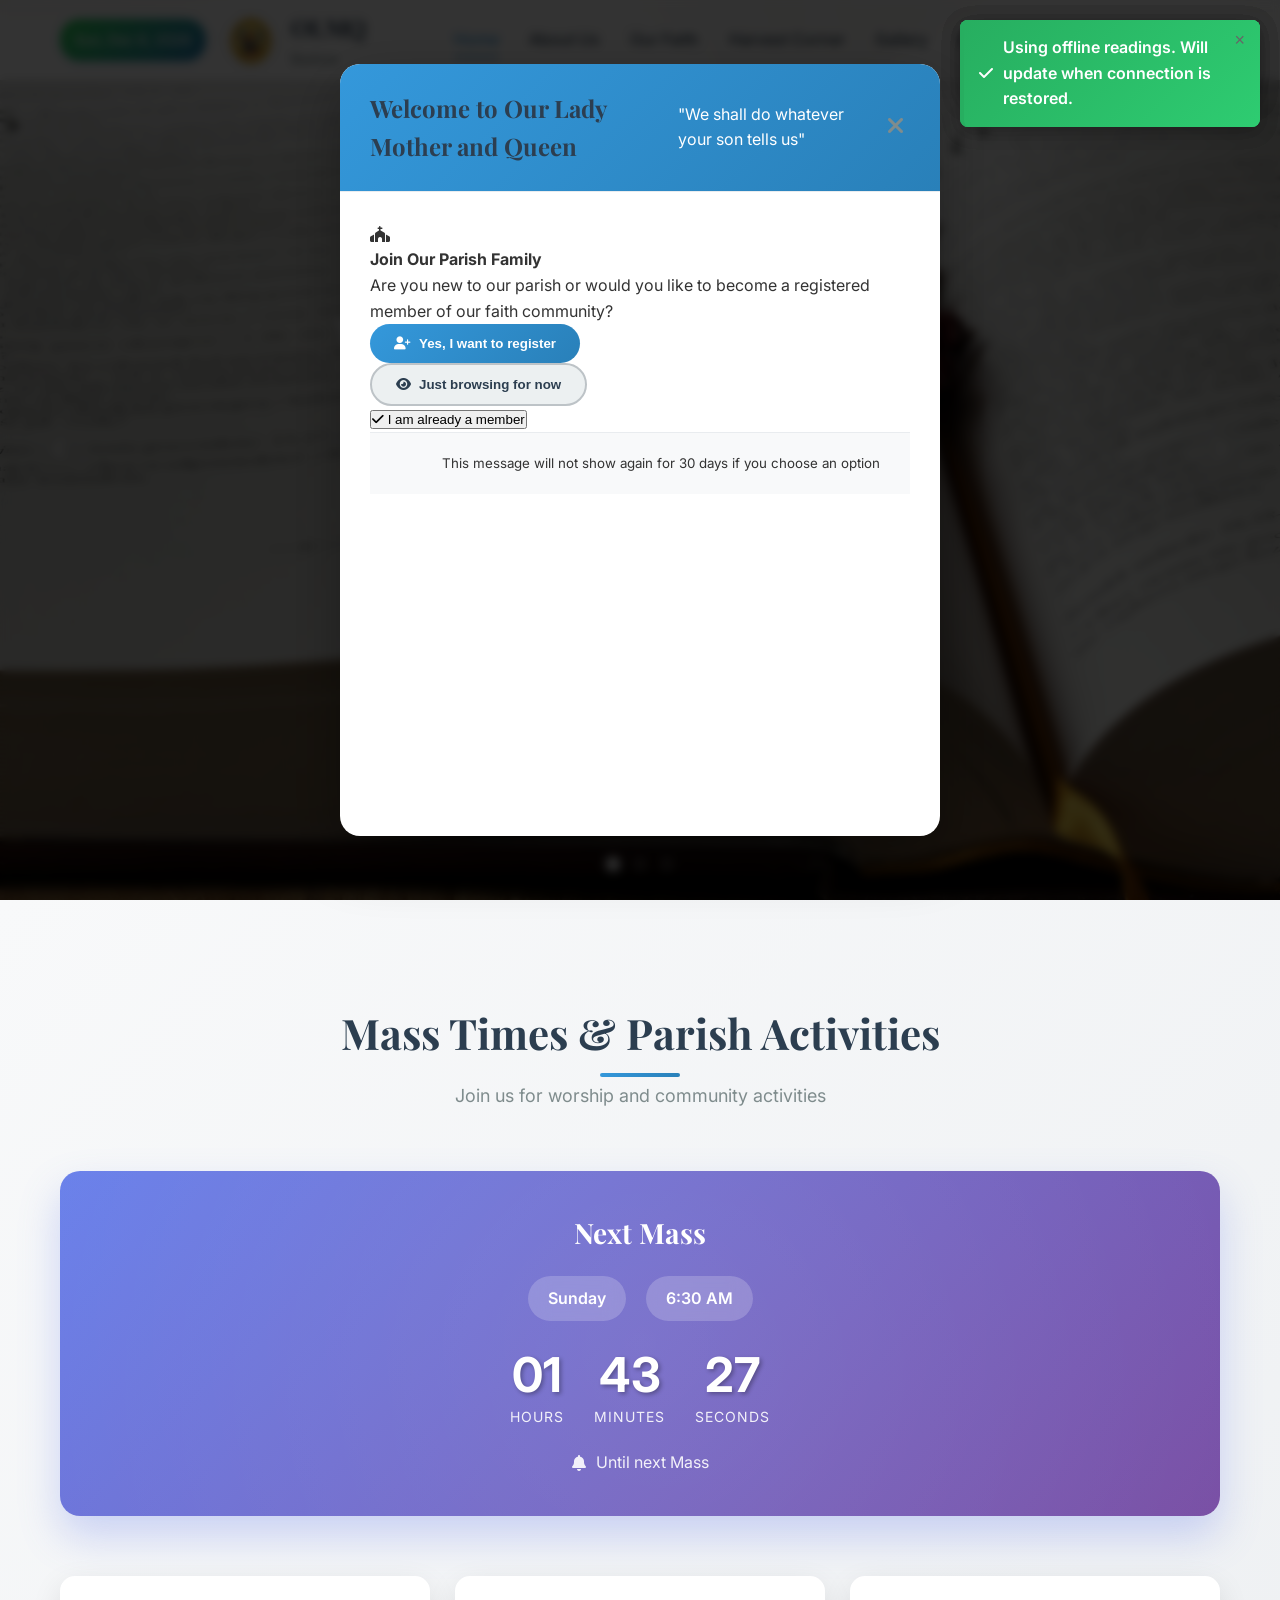
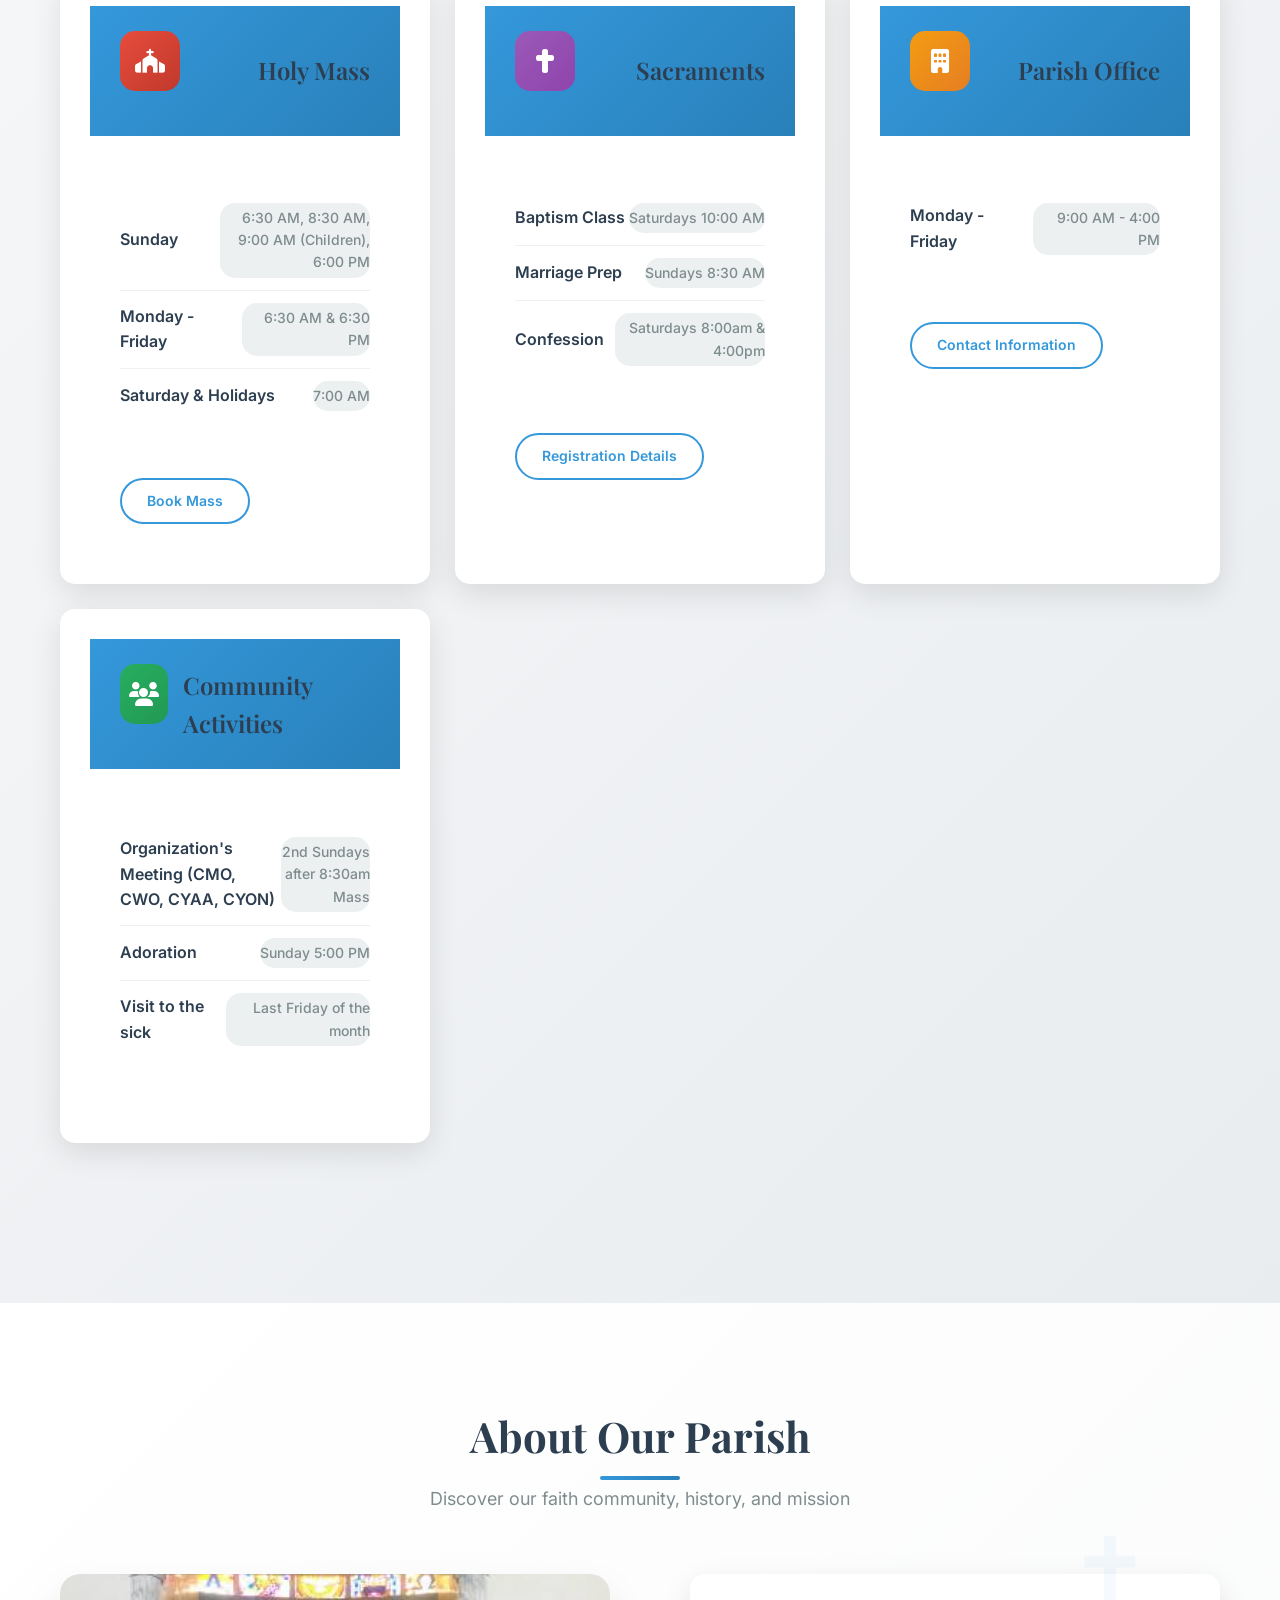
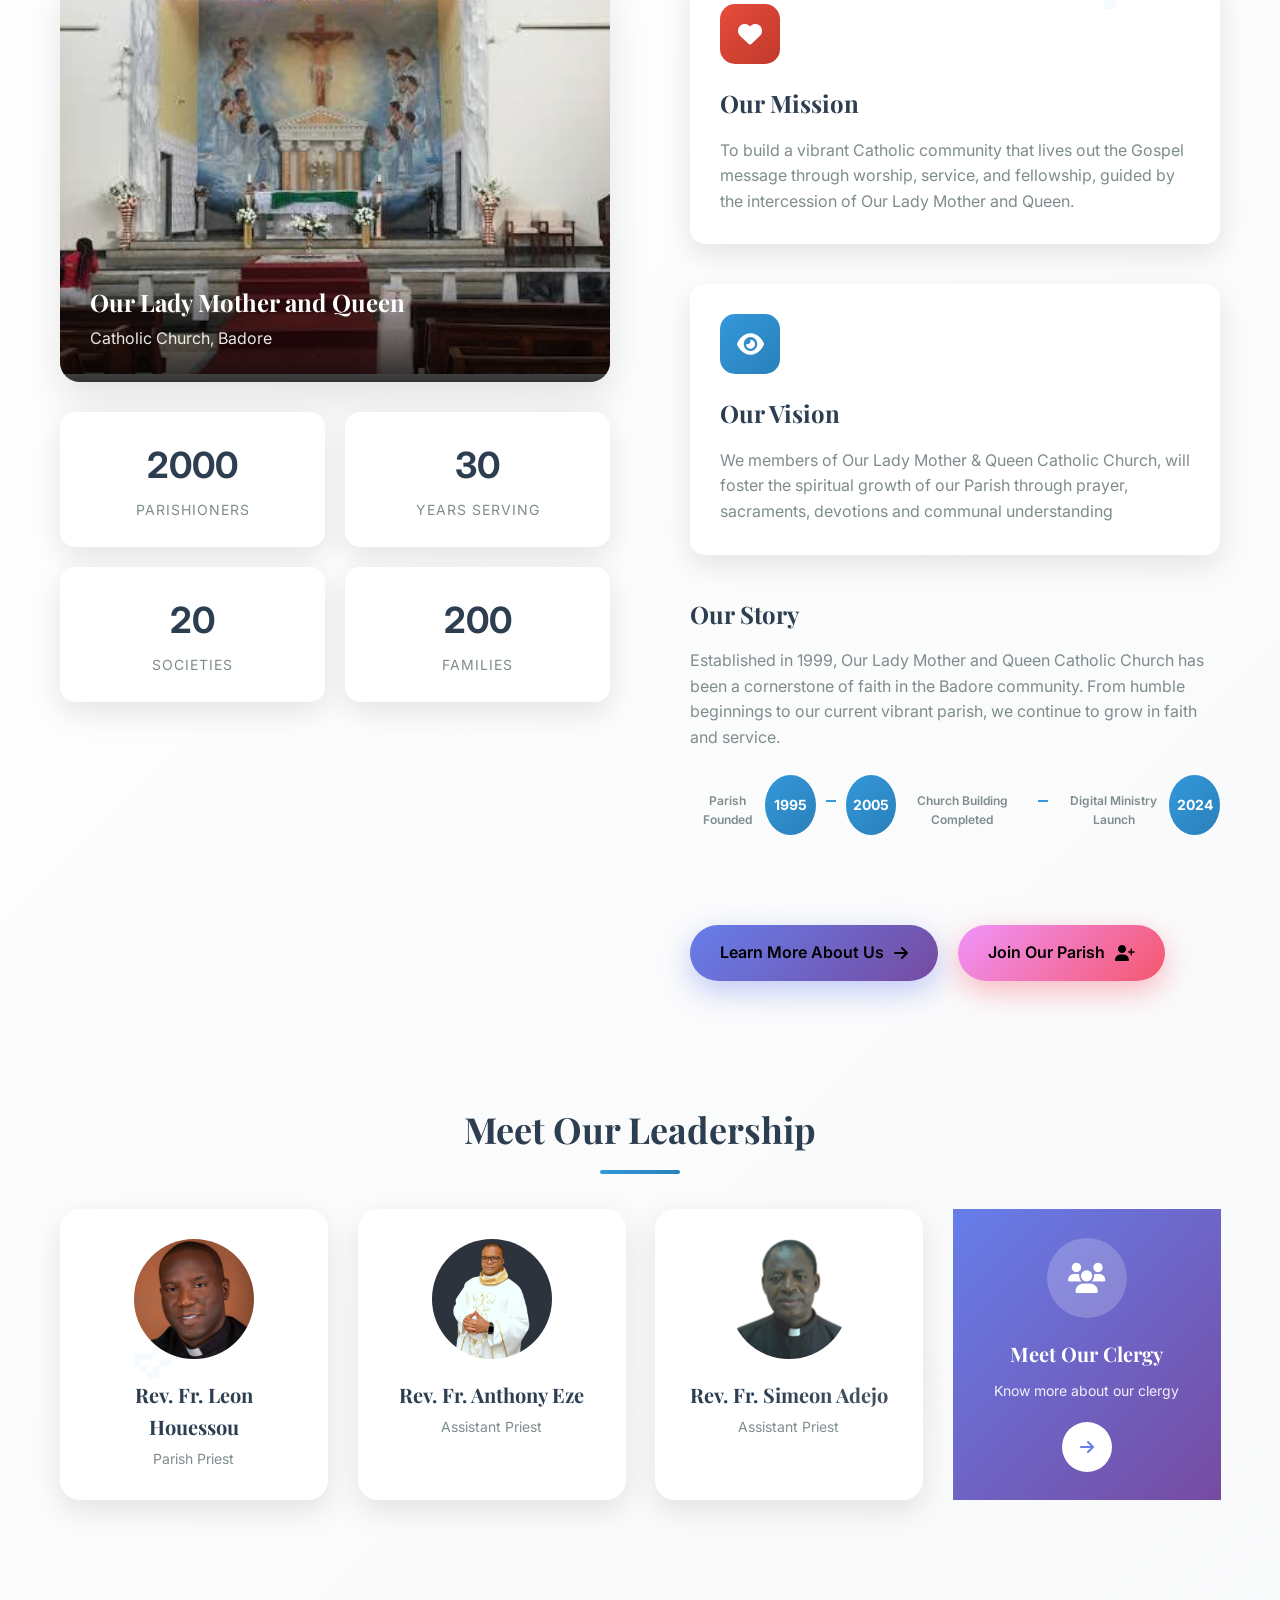
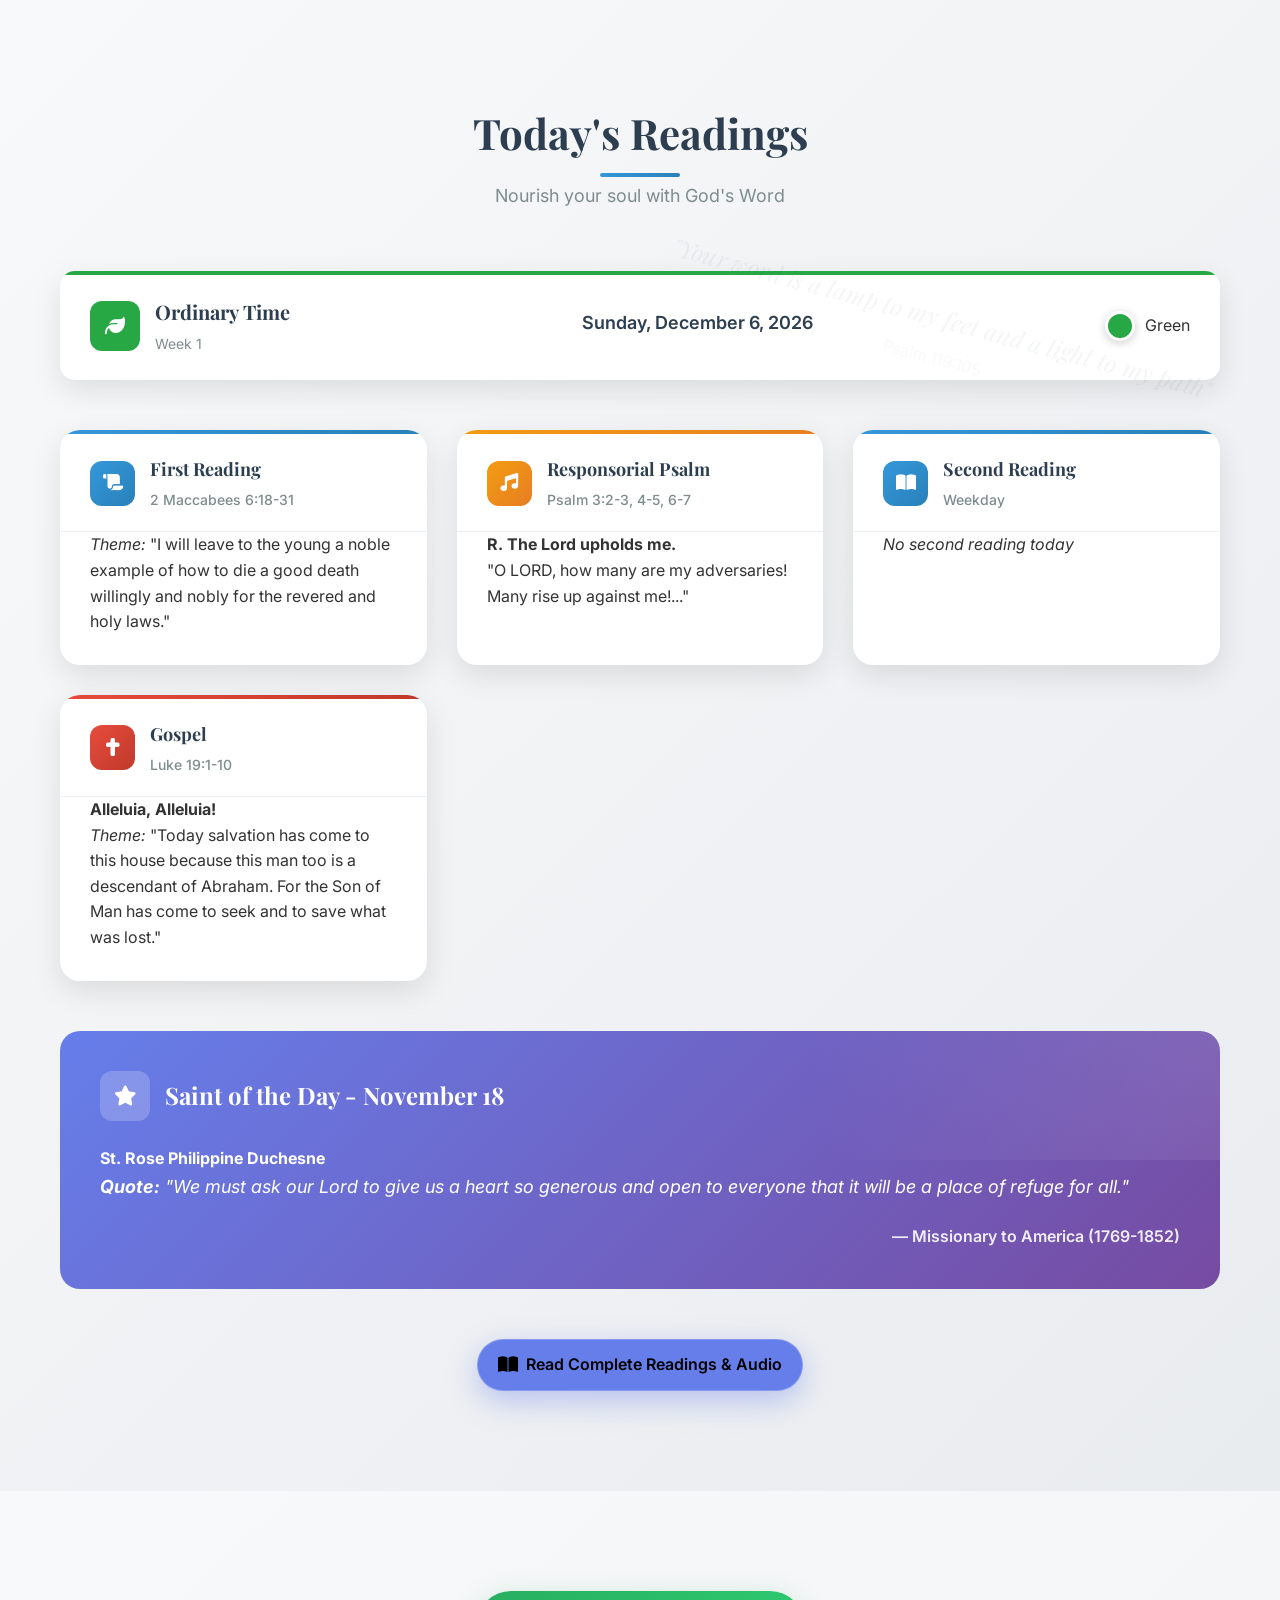
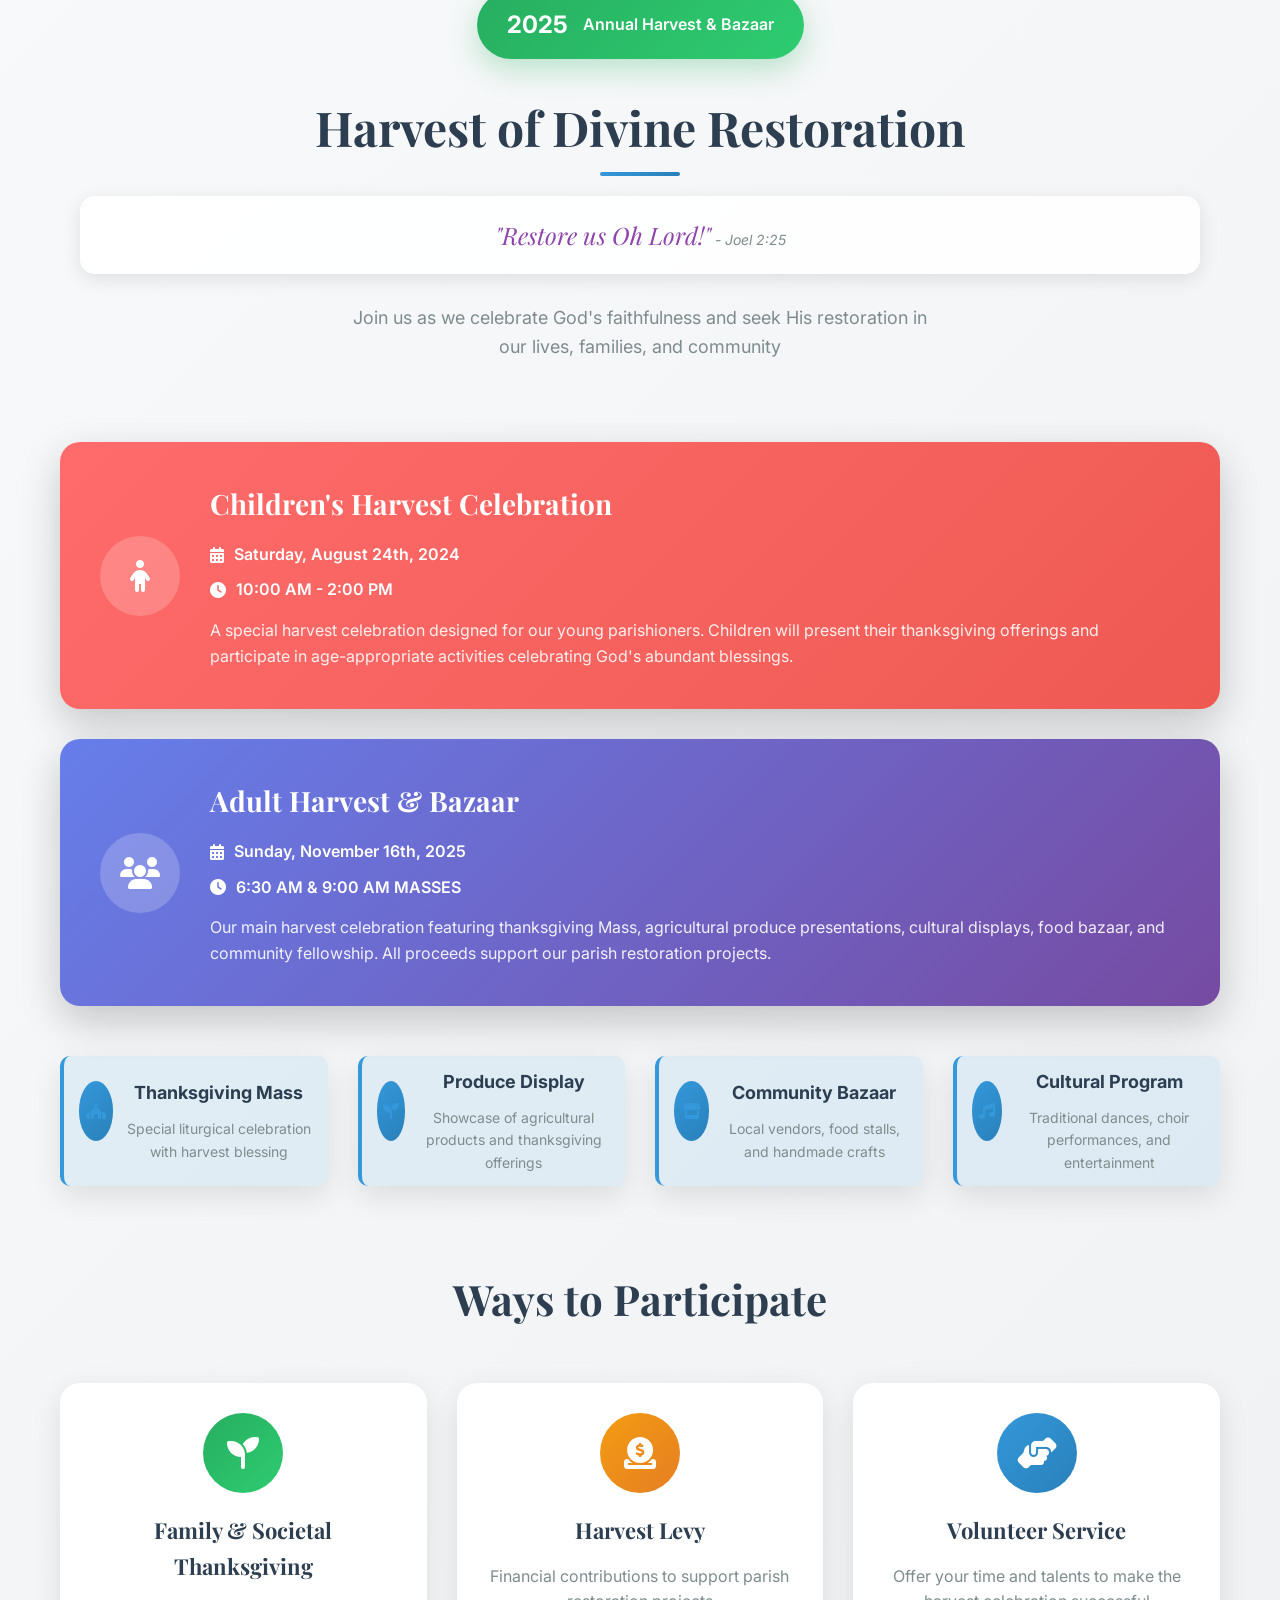
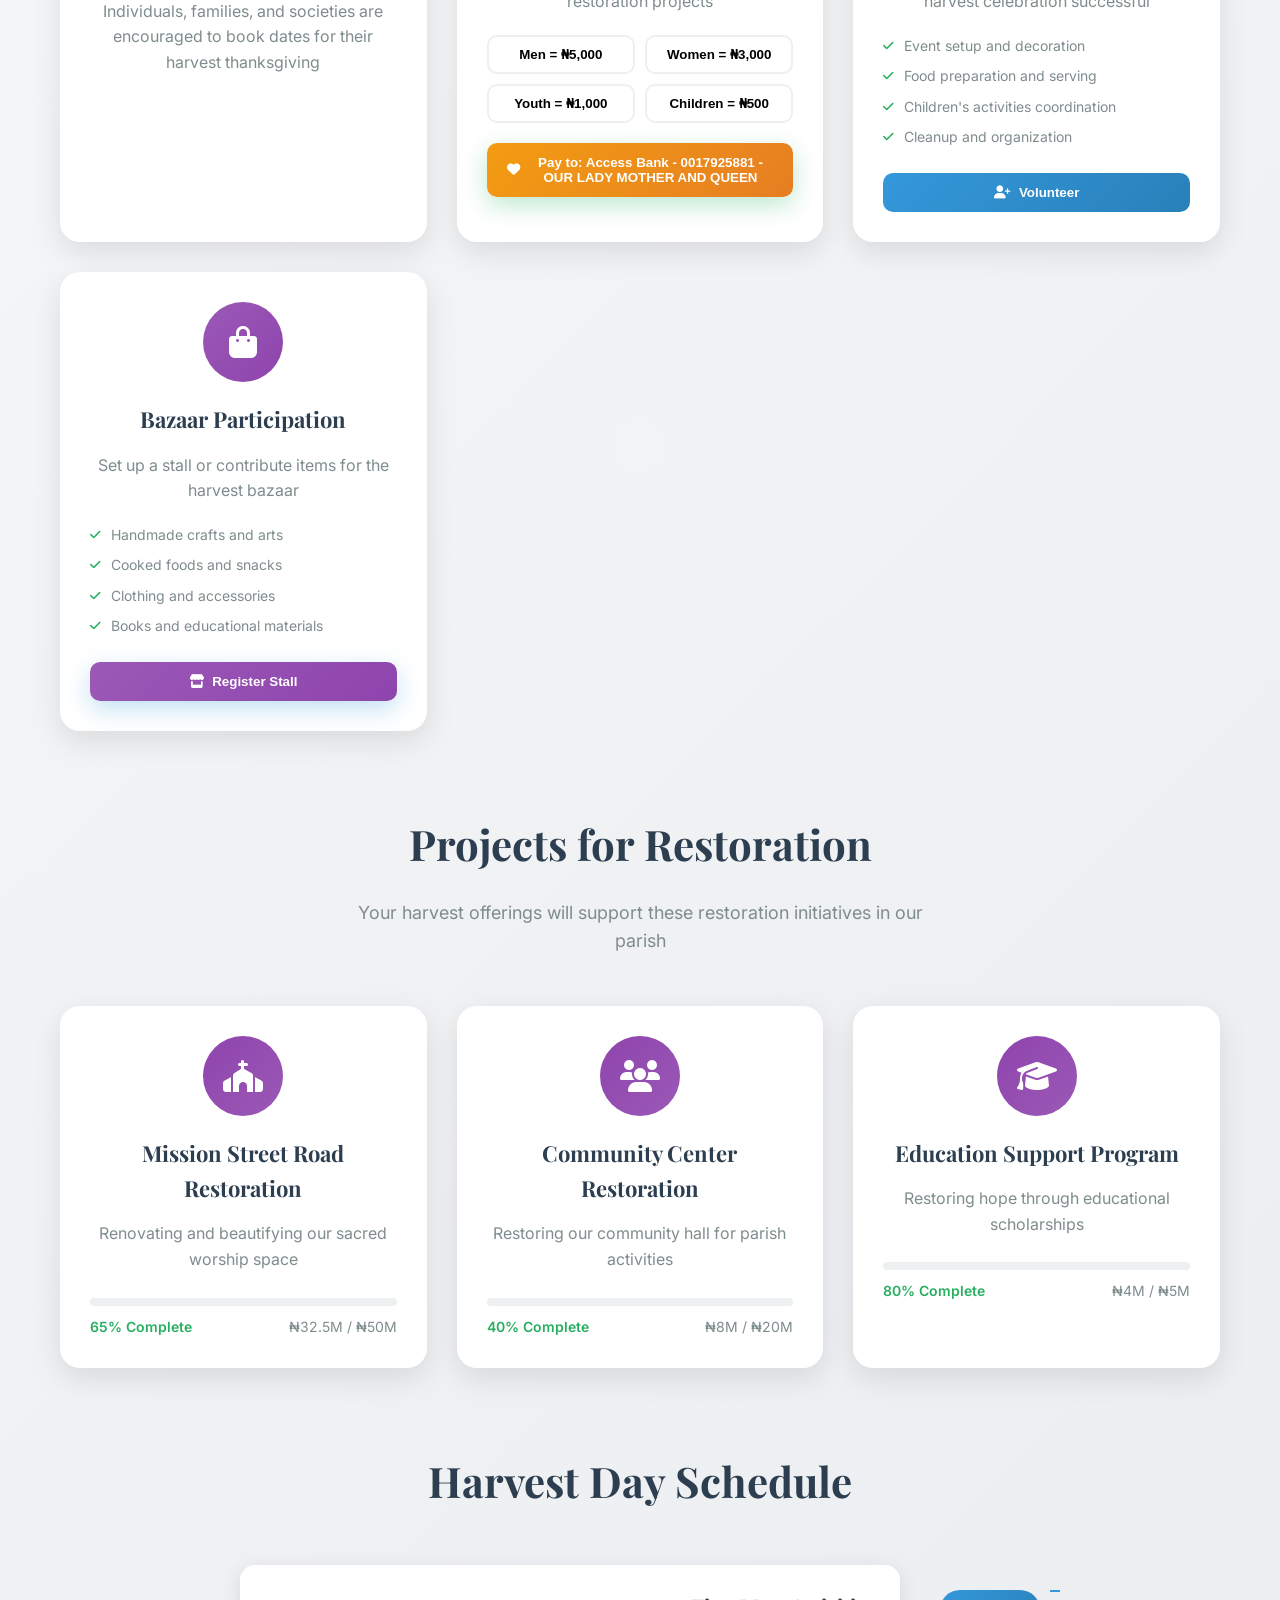
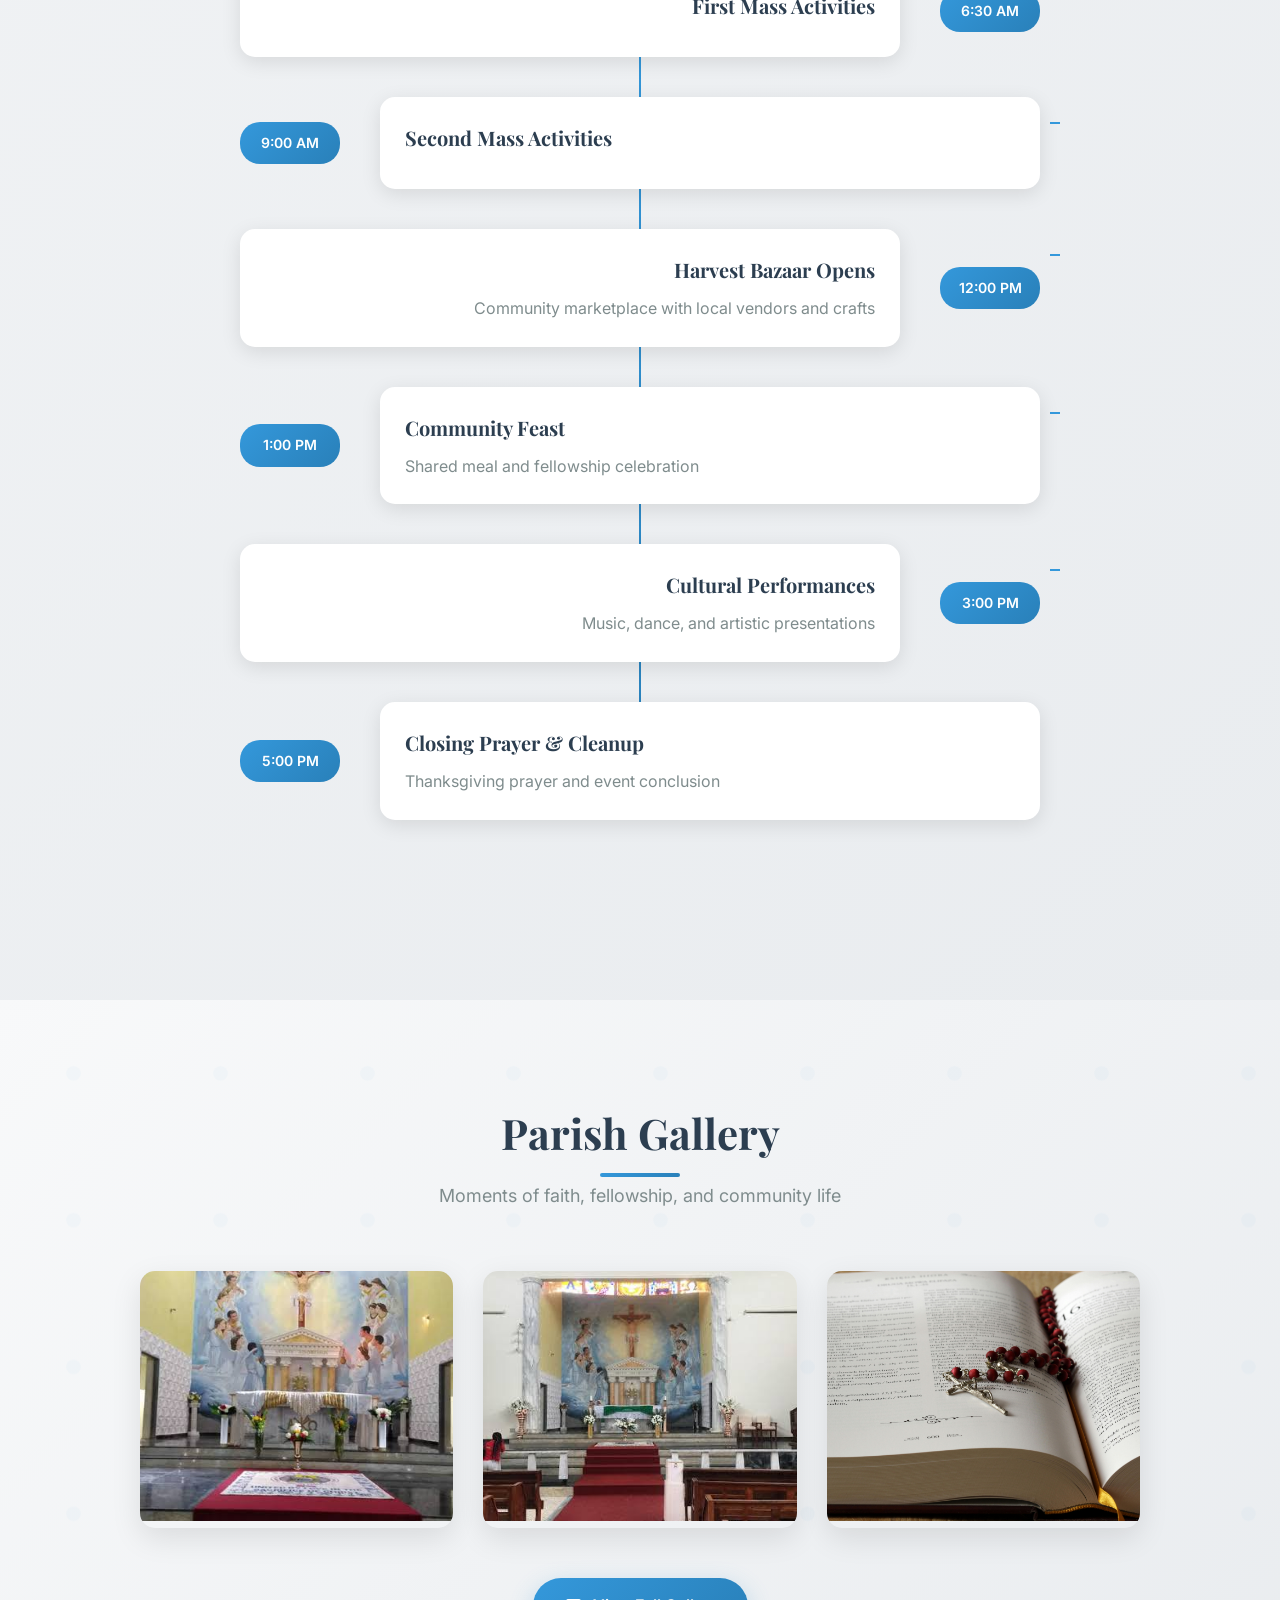
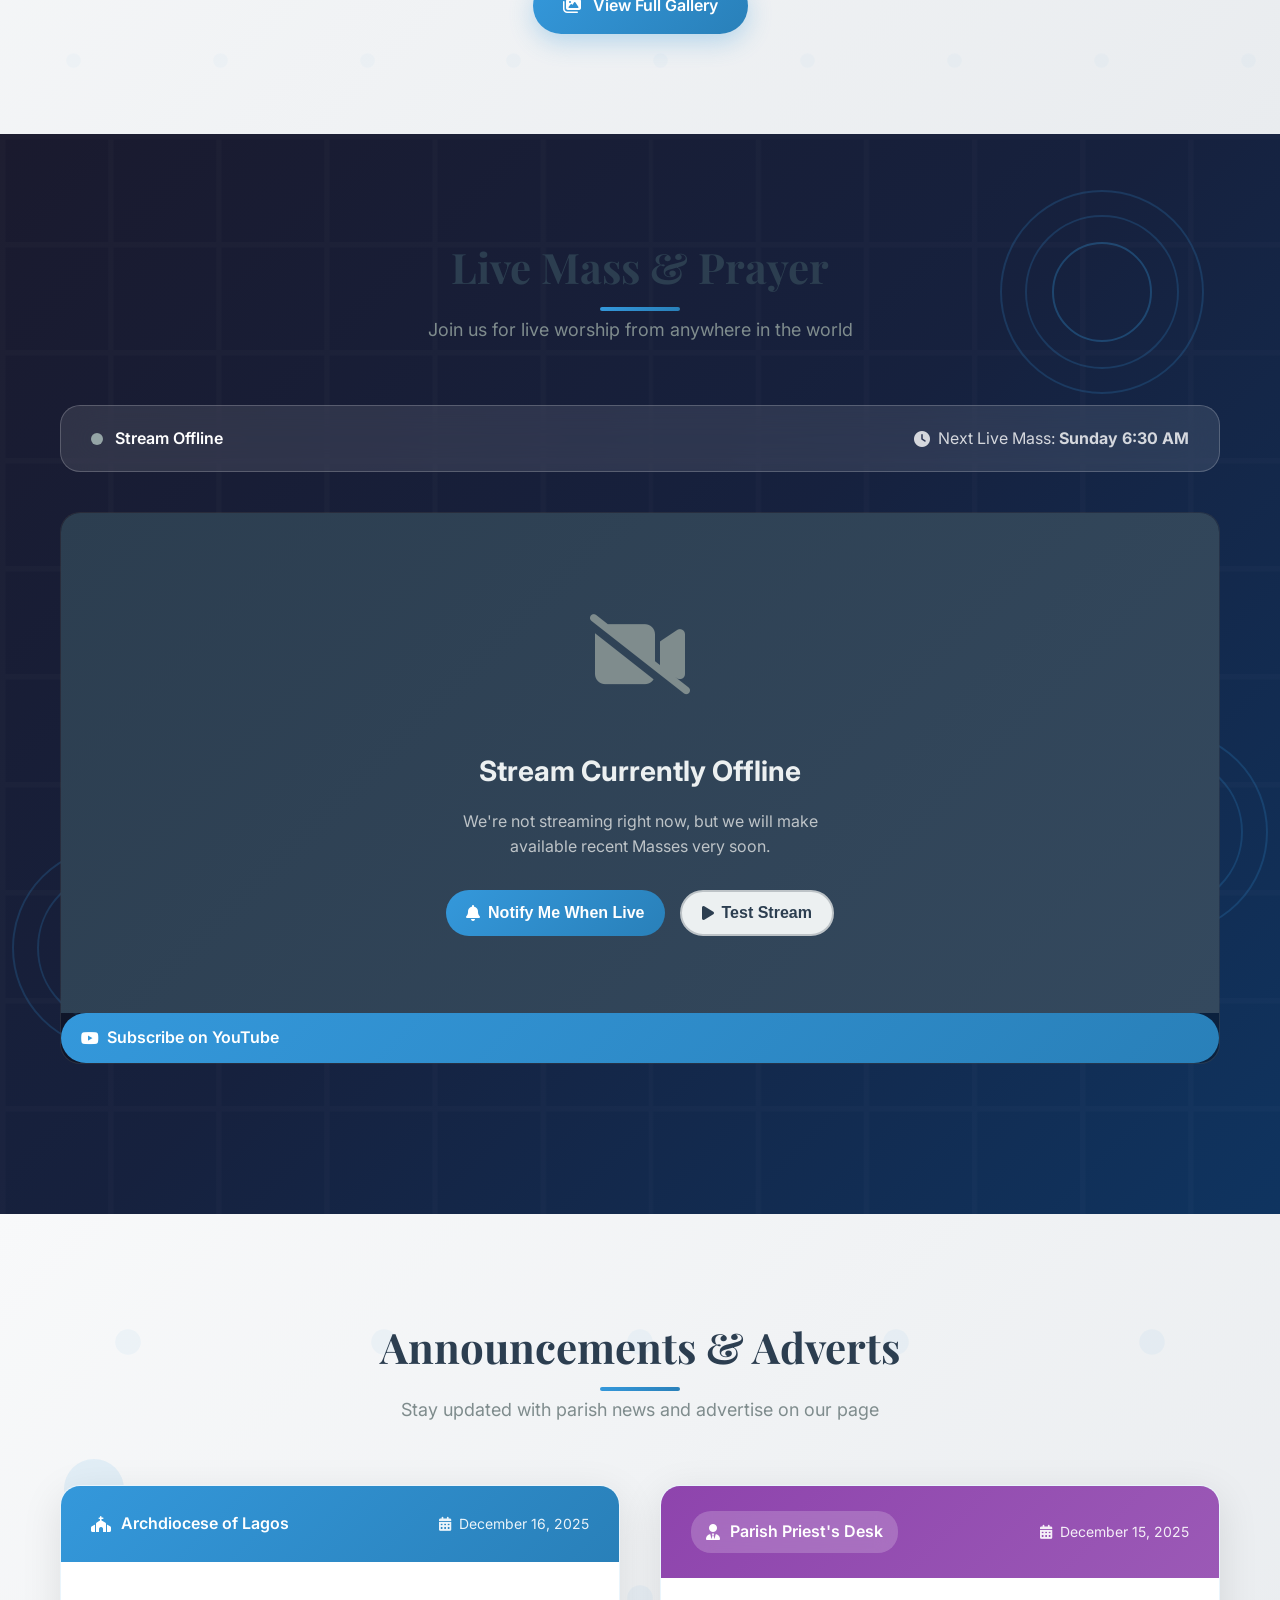
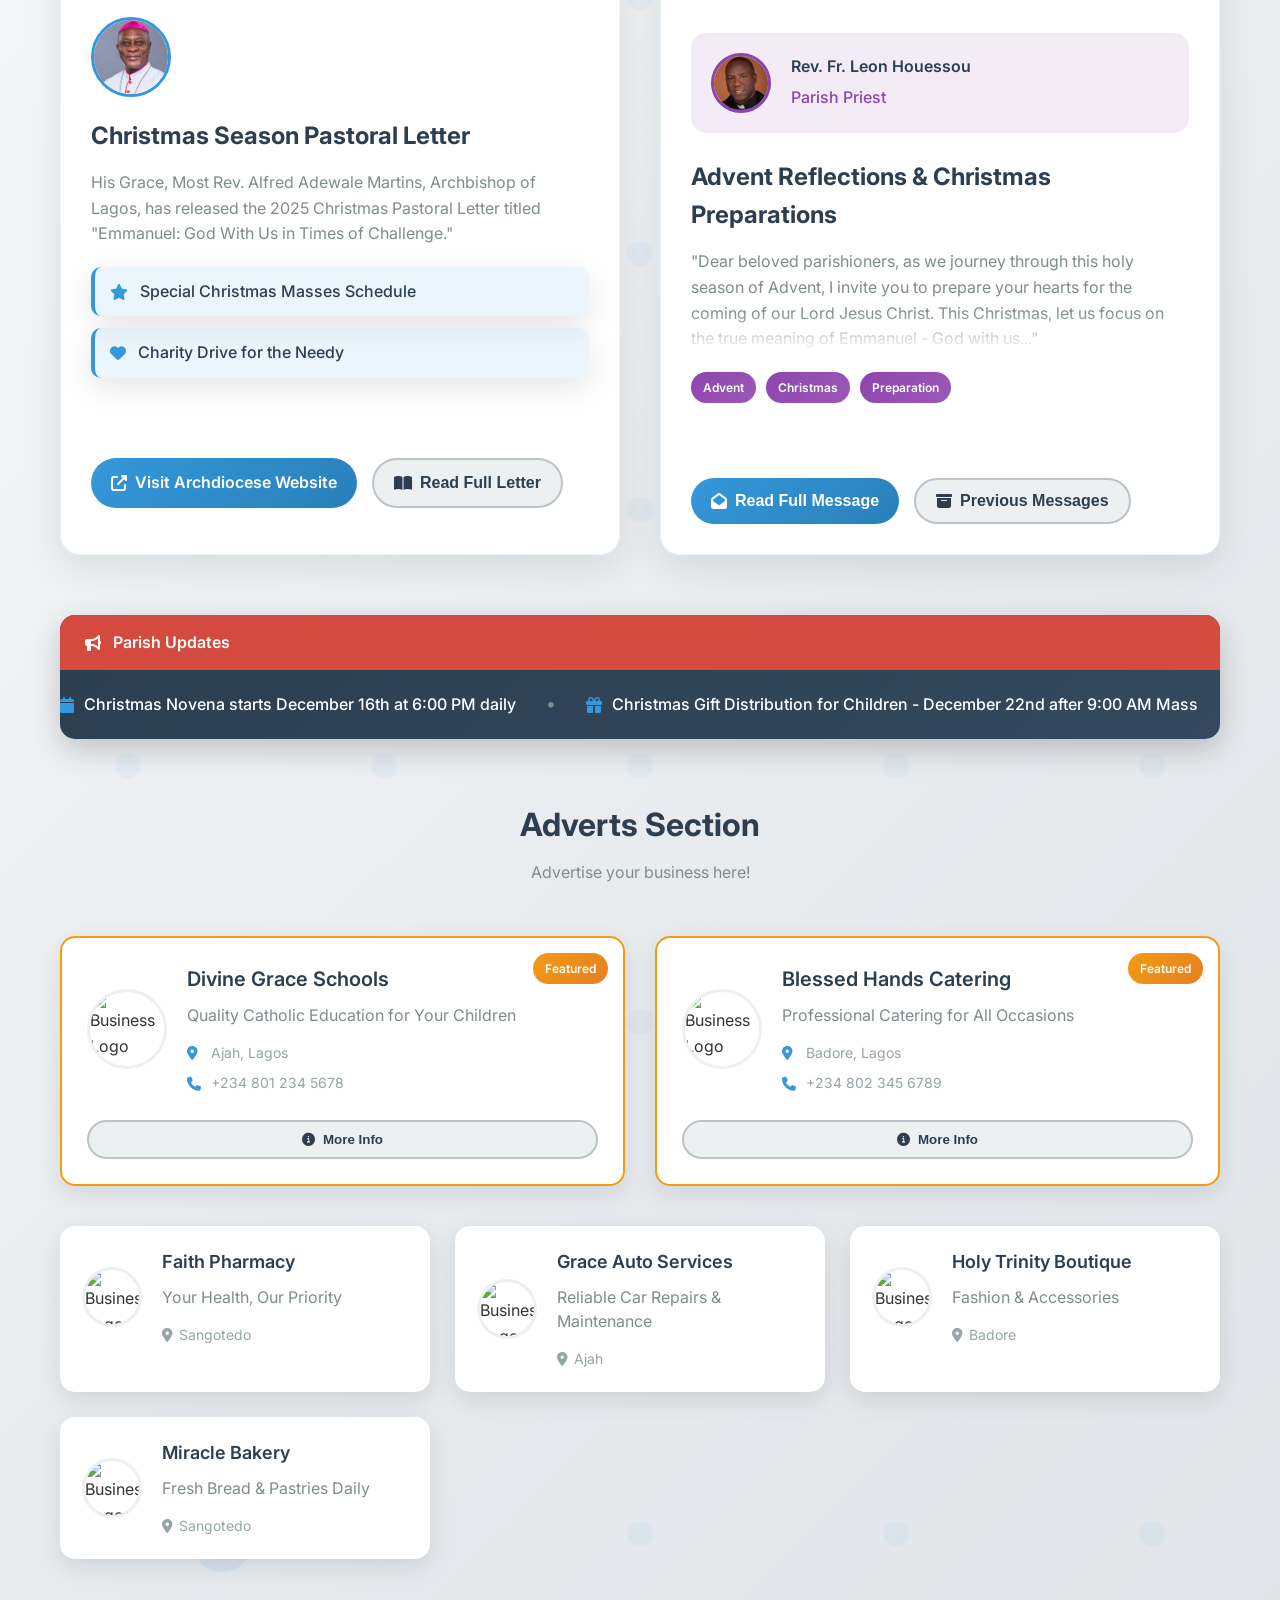
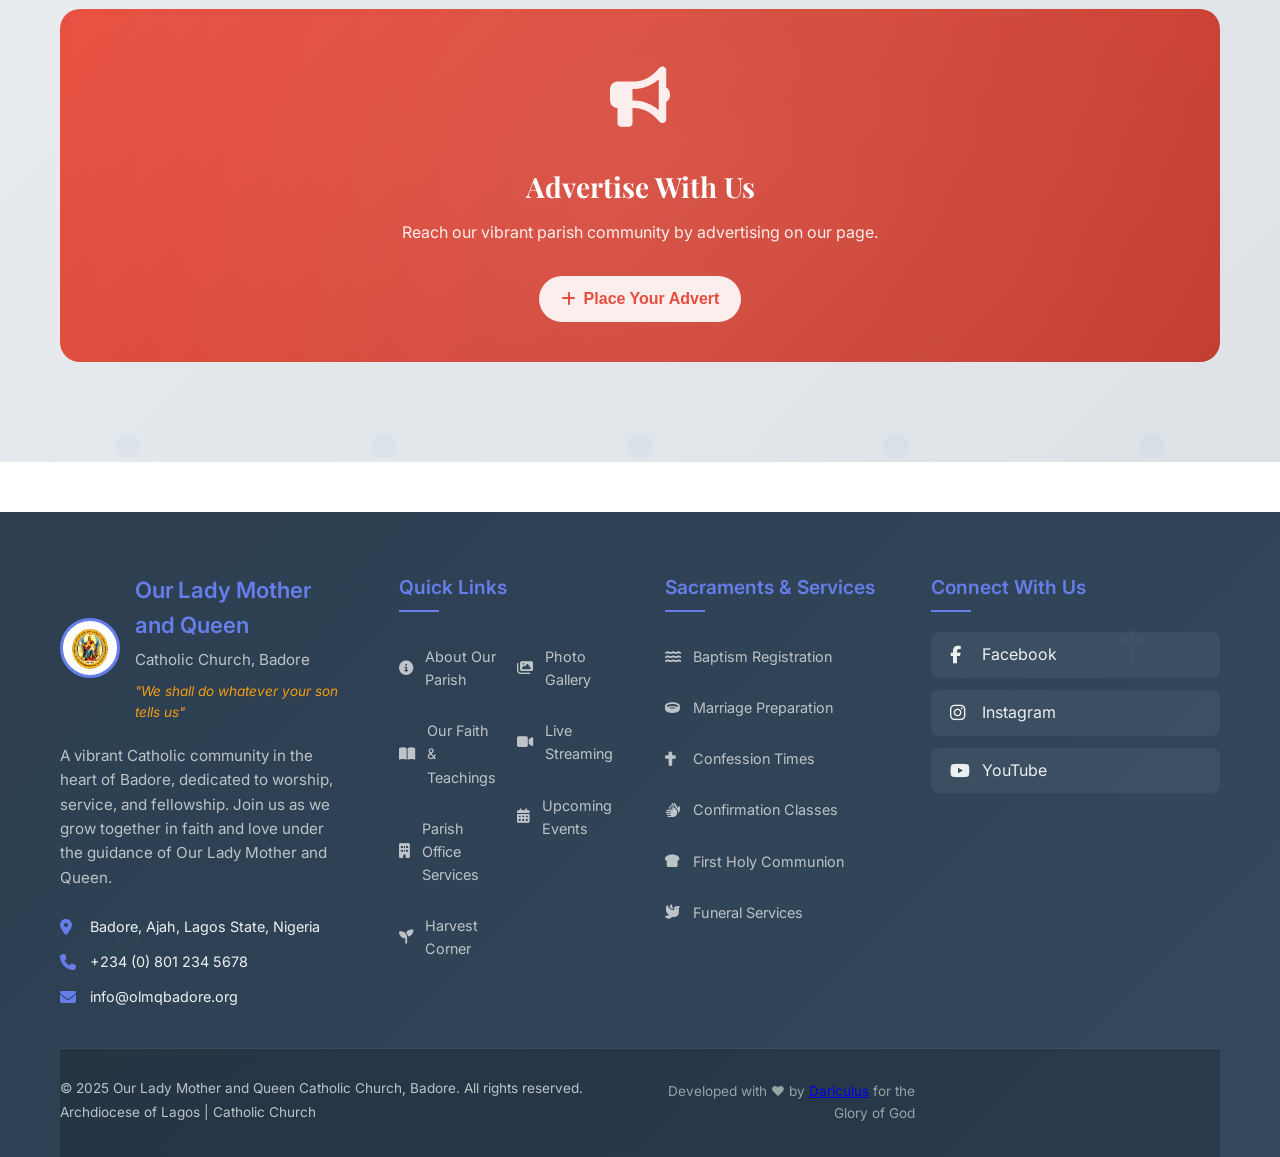
==== commit eadf0fd5: "worked on the readings" ====
--- a/index.html
+++ b/index.html
@@ -2834,6 +2834,7 @@
 
     <!-- Scripts -->
     <script src="https://unpkg.com/aos@2.3.1/dist/aos.js"></script>
+    <script src="assets/js/daily-readings.js"></script>
     <script src="assets/js/main.js"></script>
   </body>
 </html>
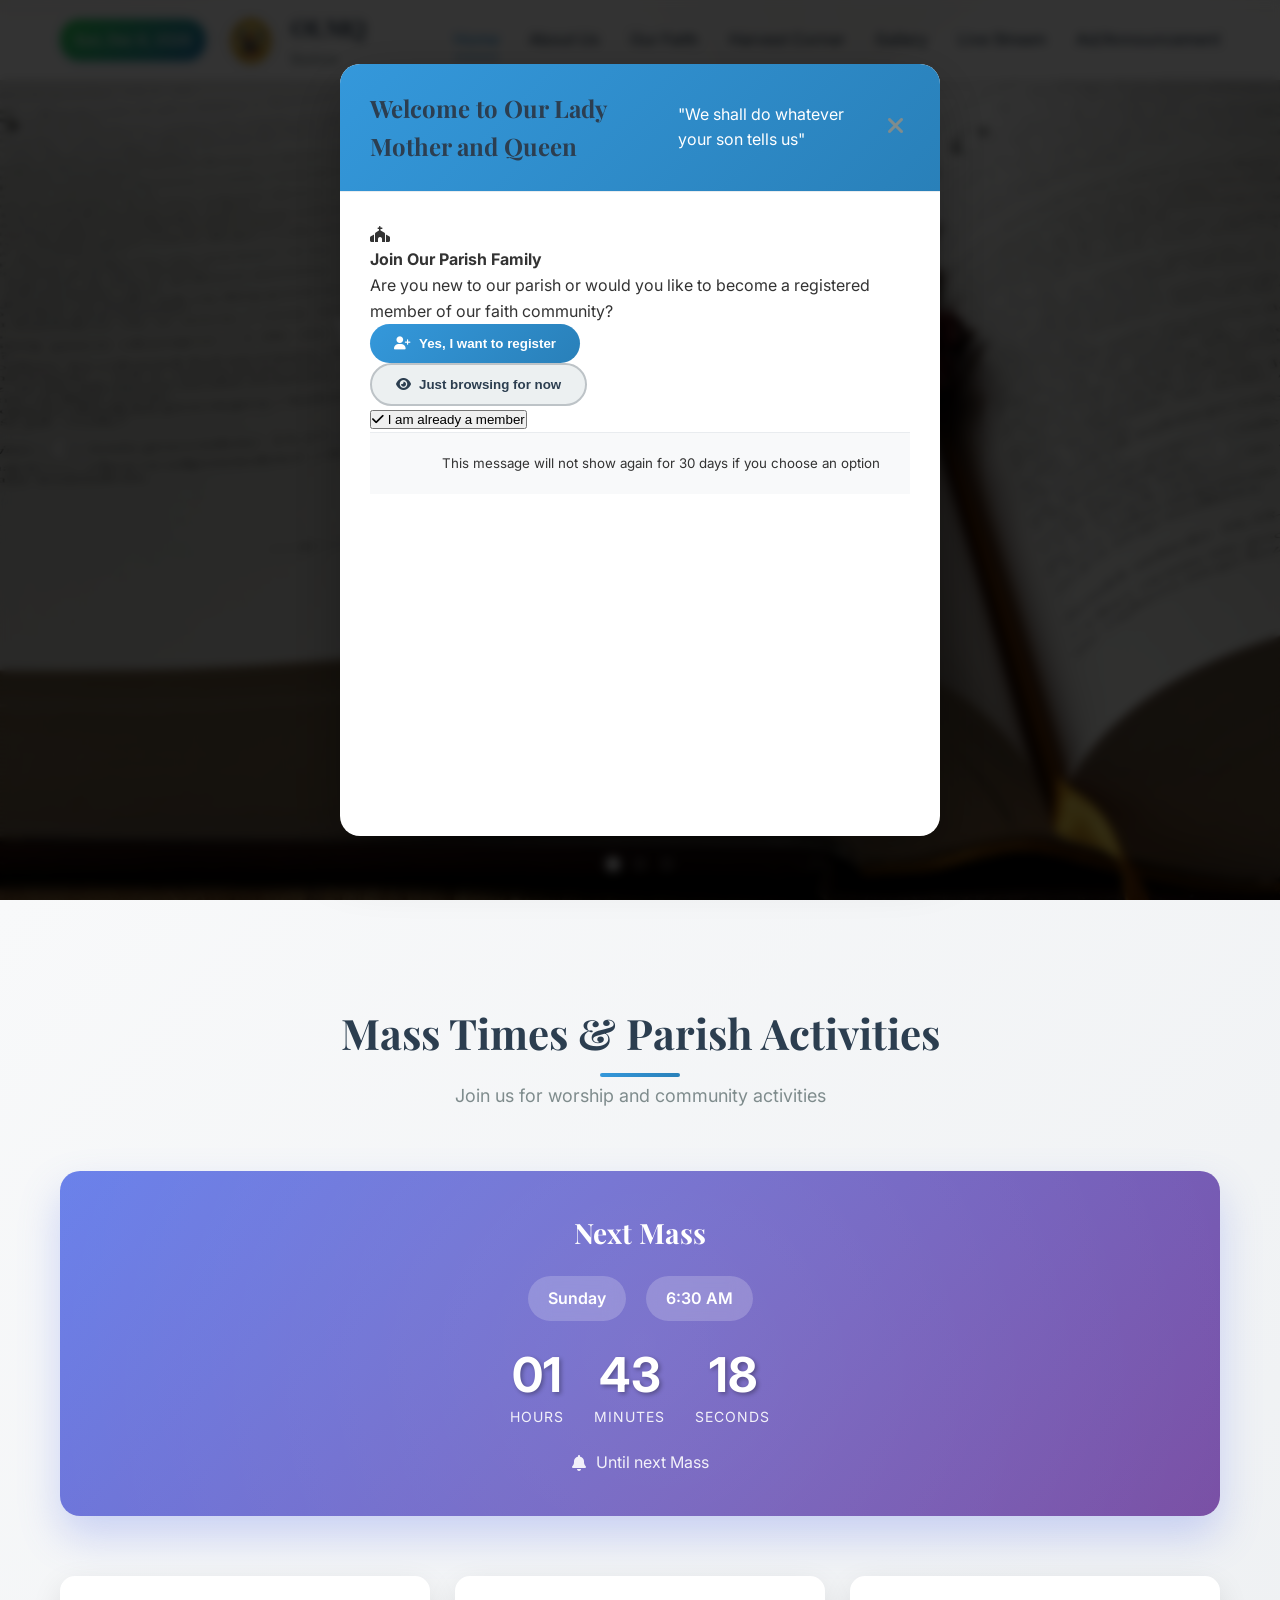
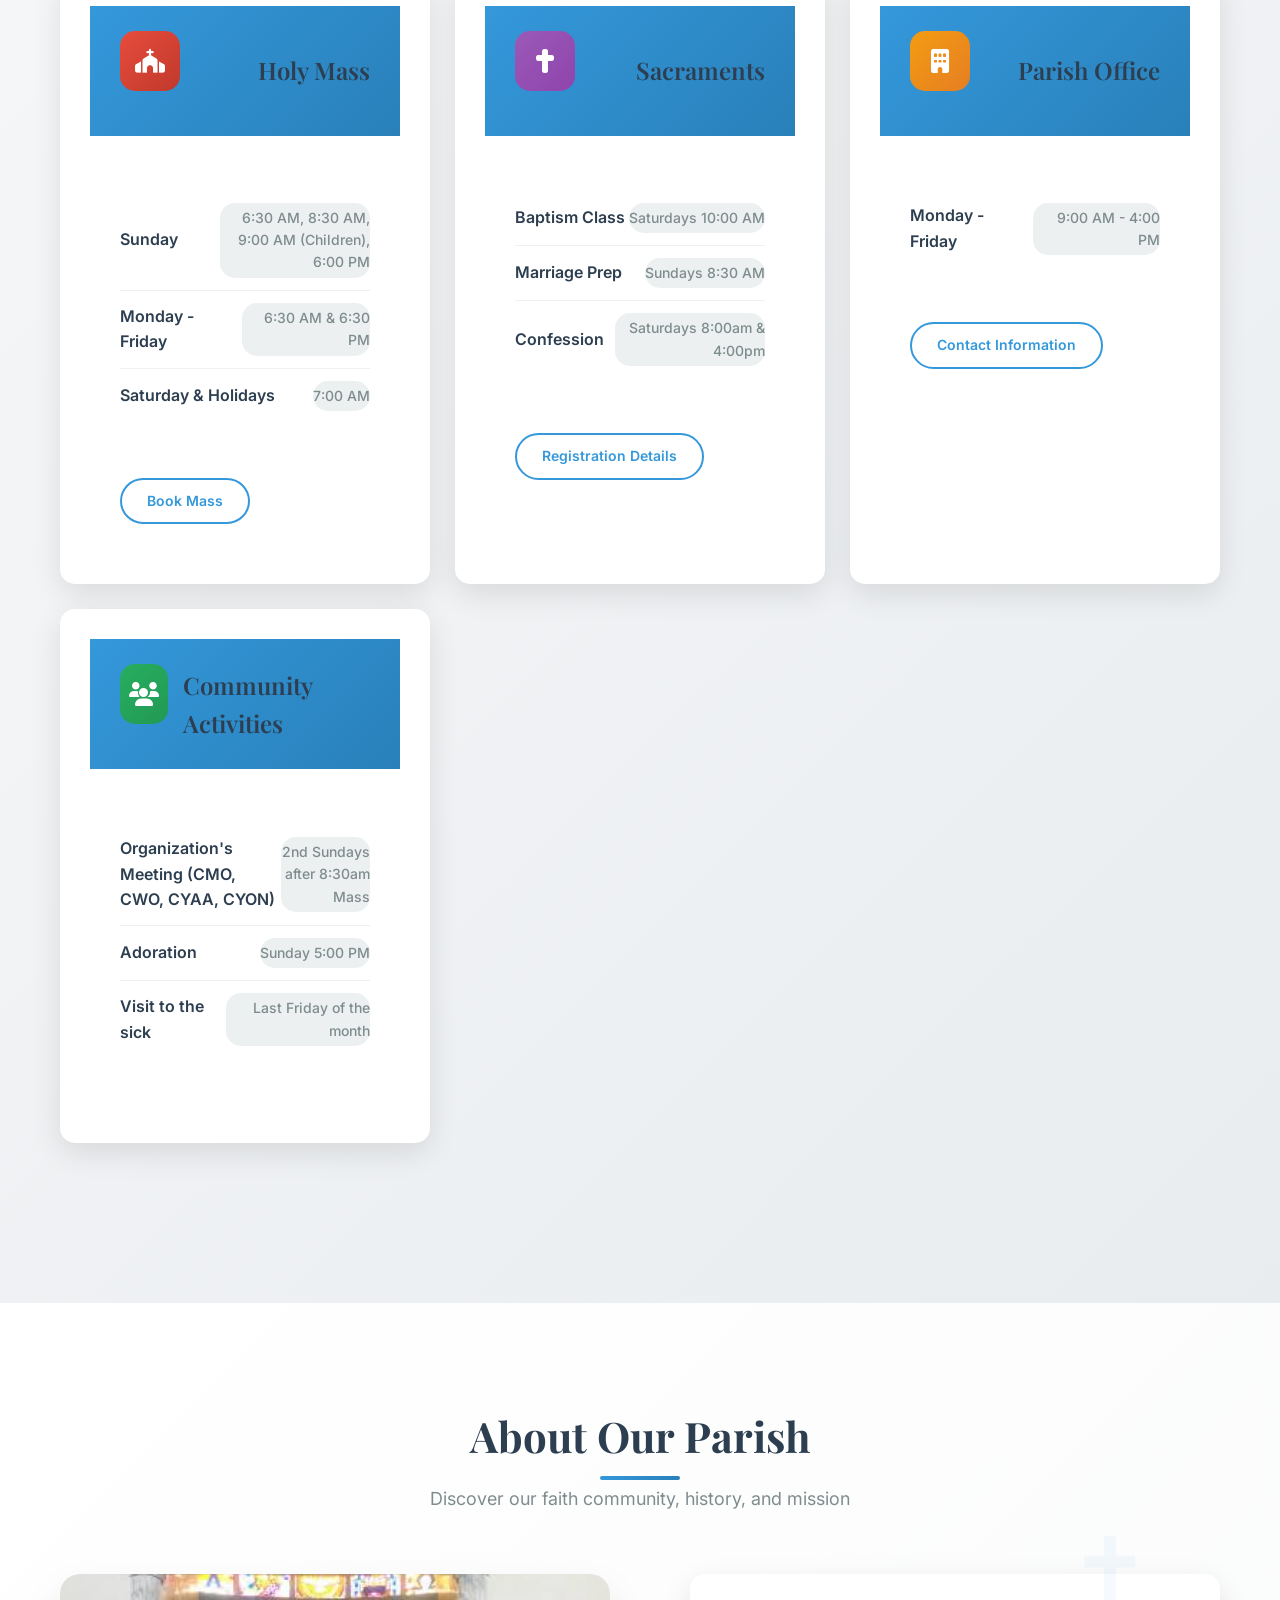
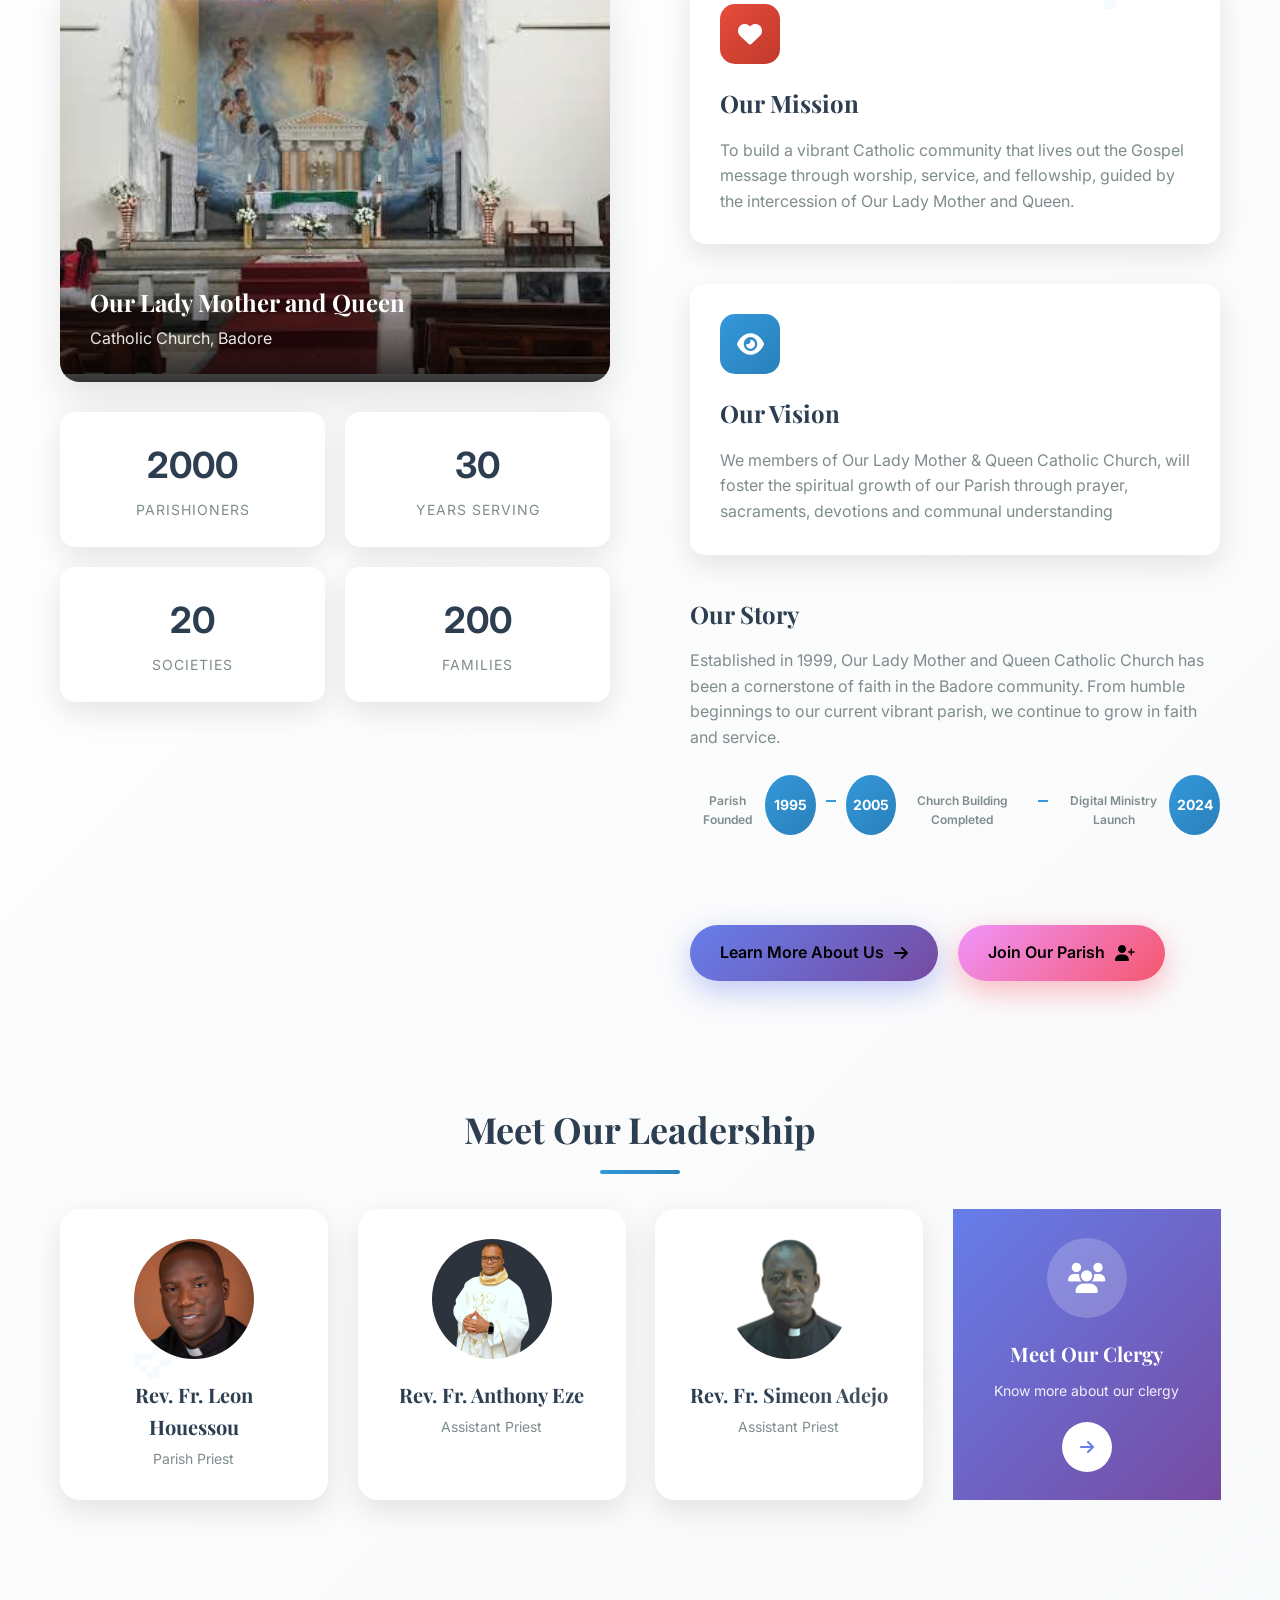
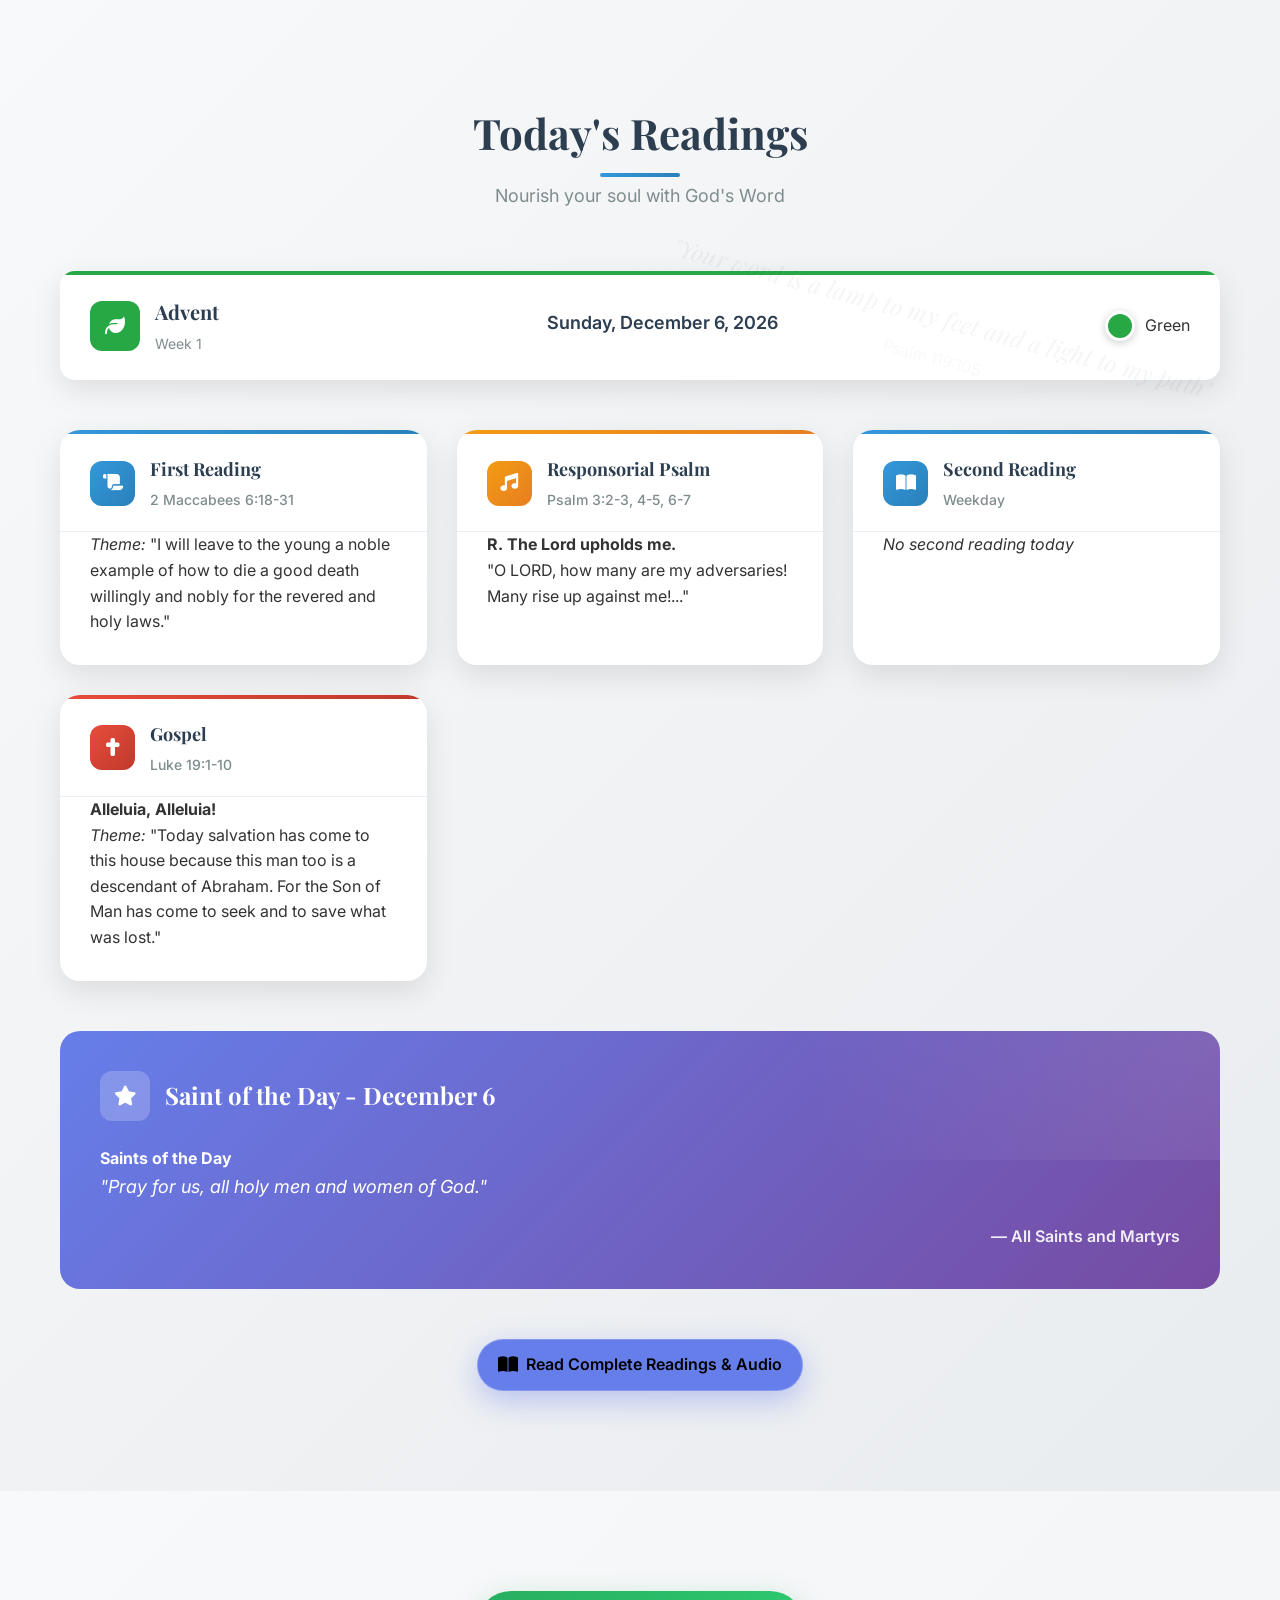
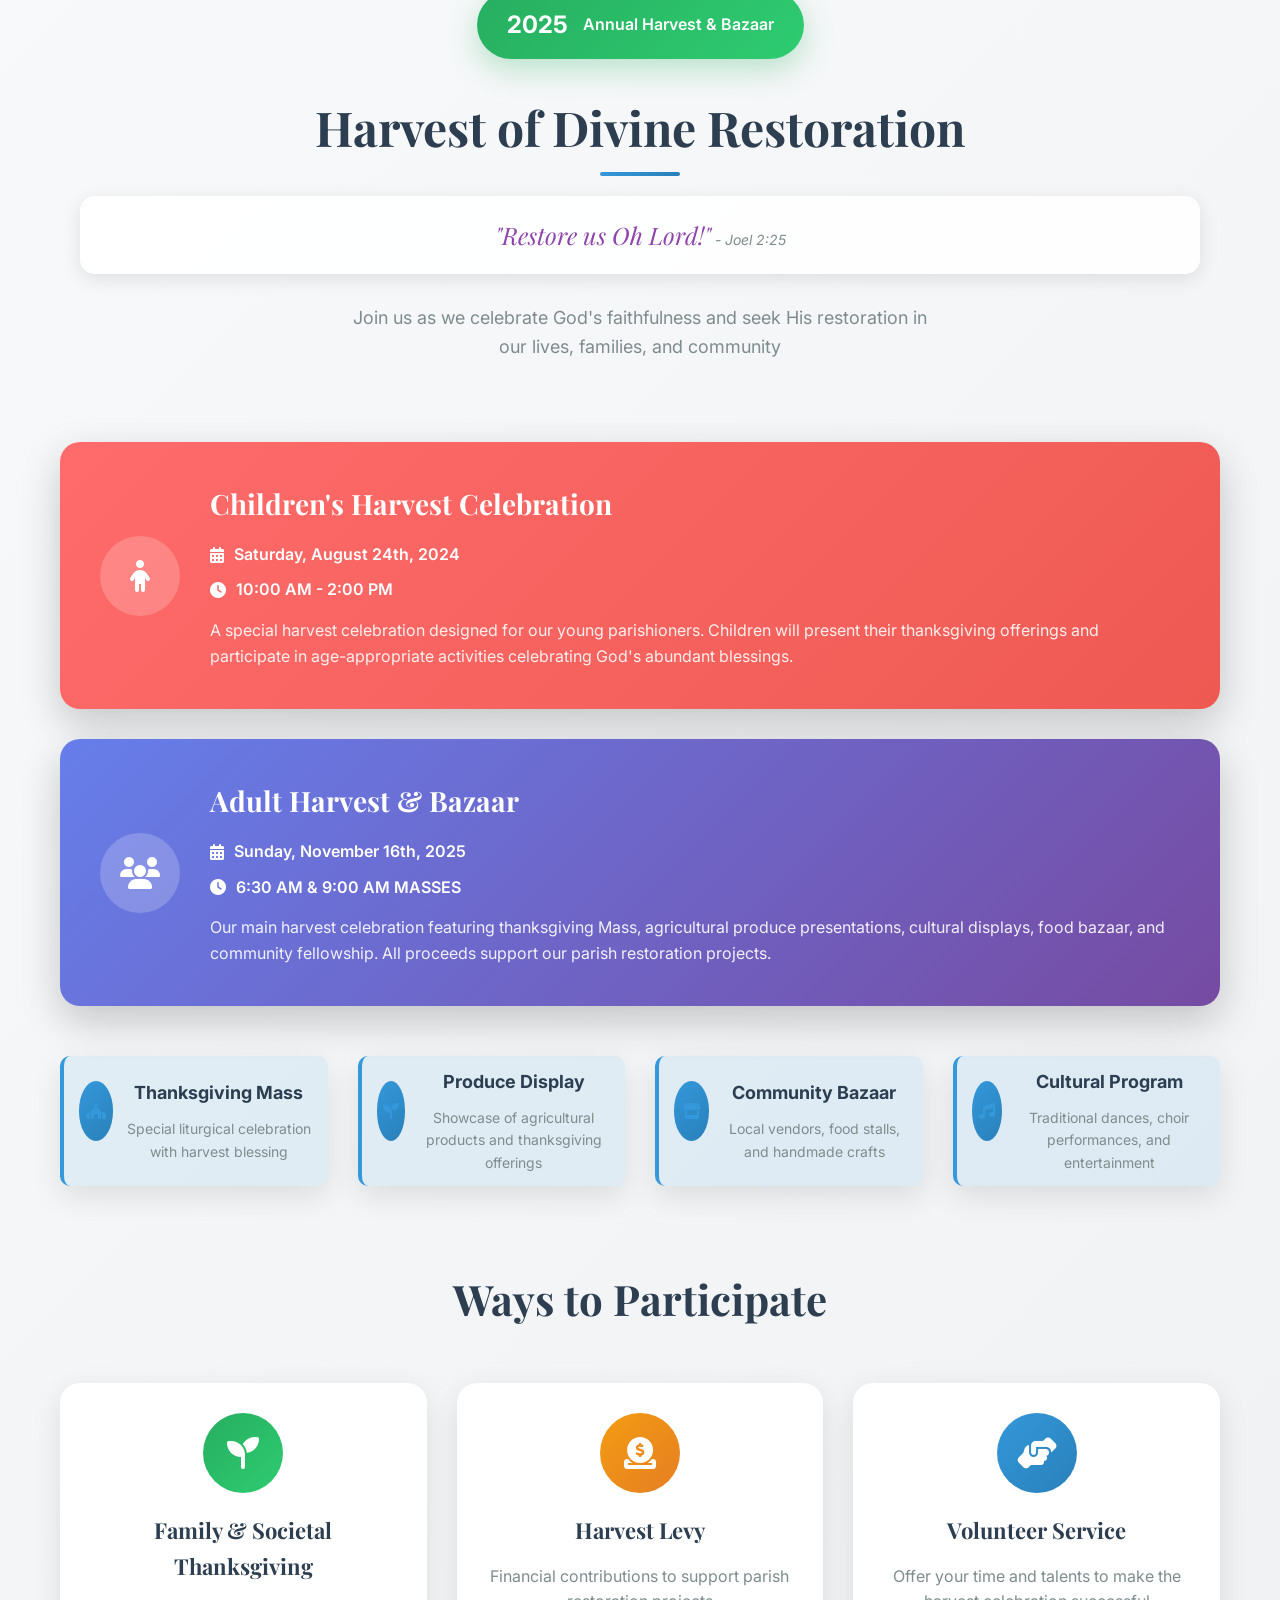
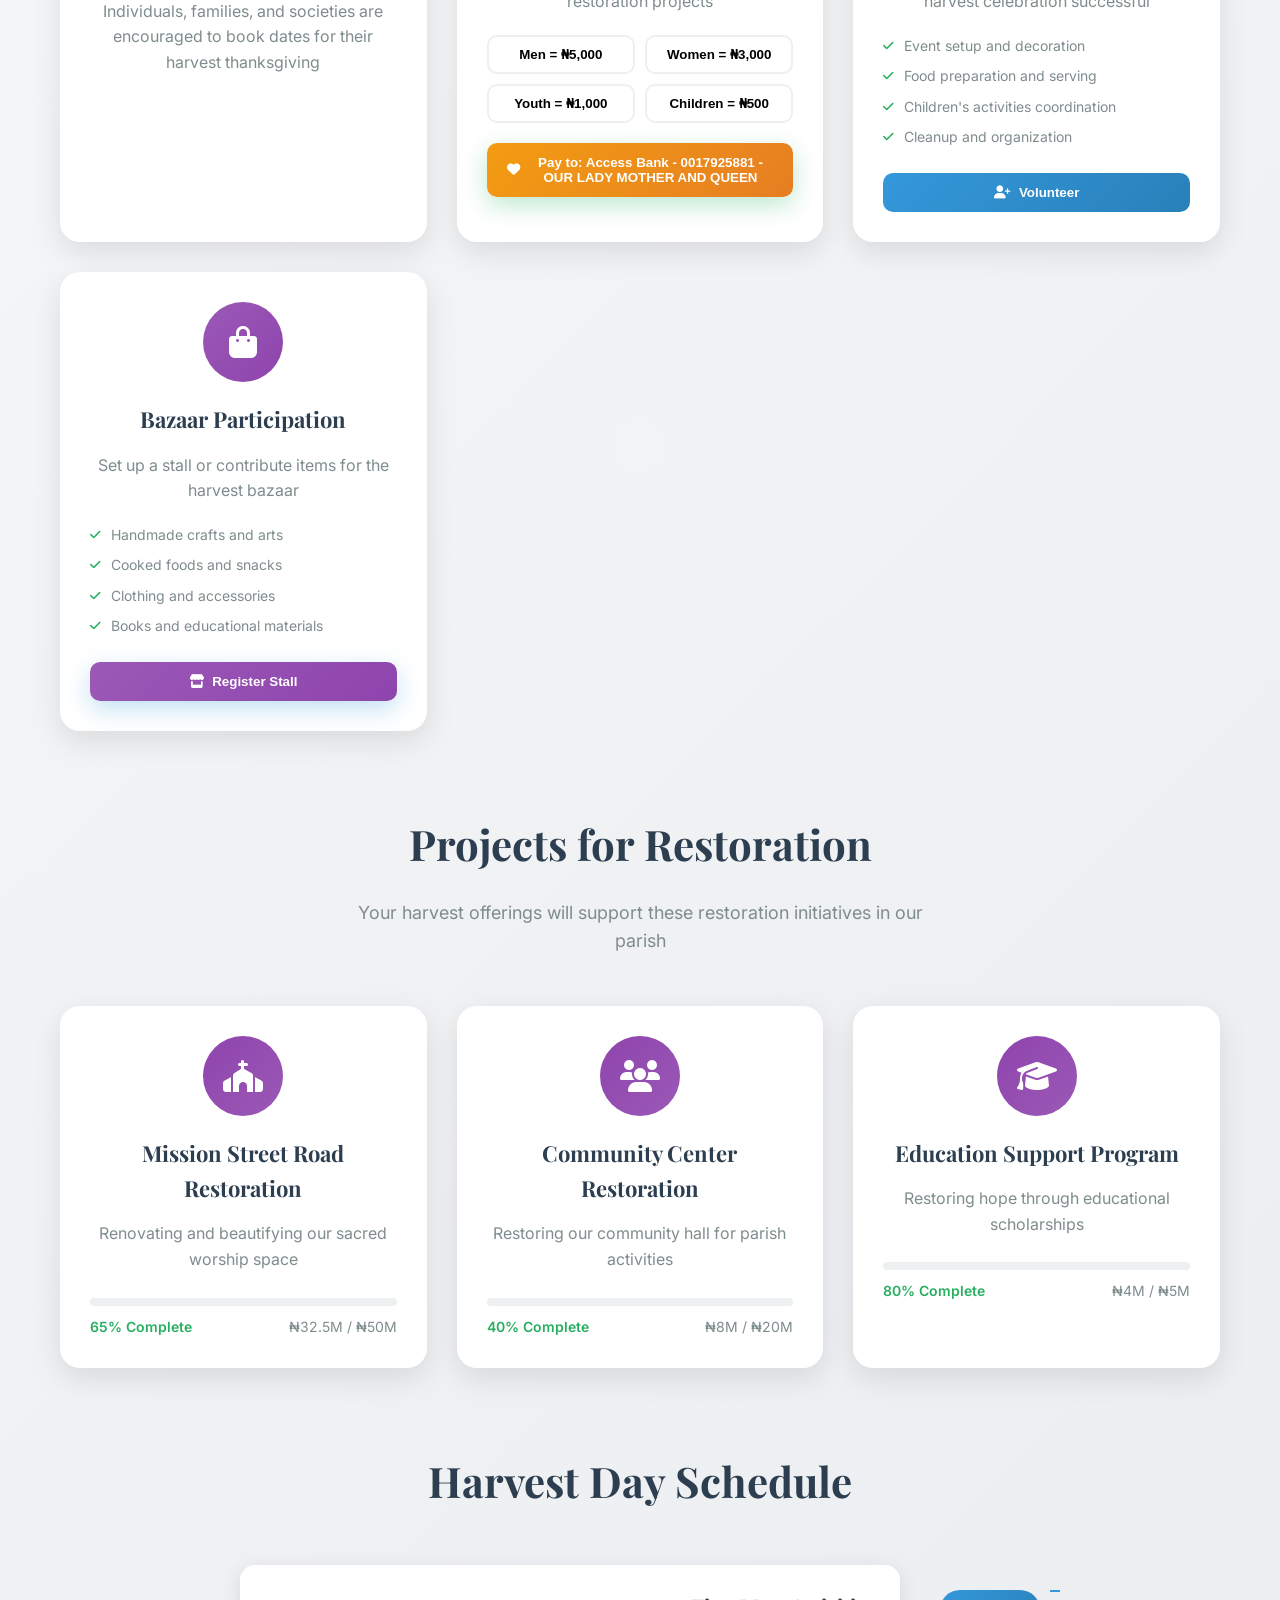
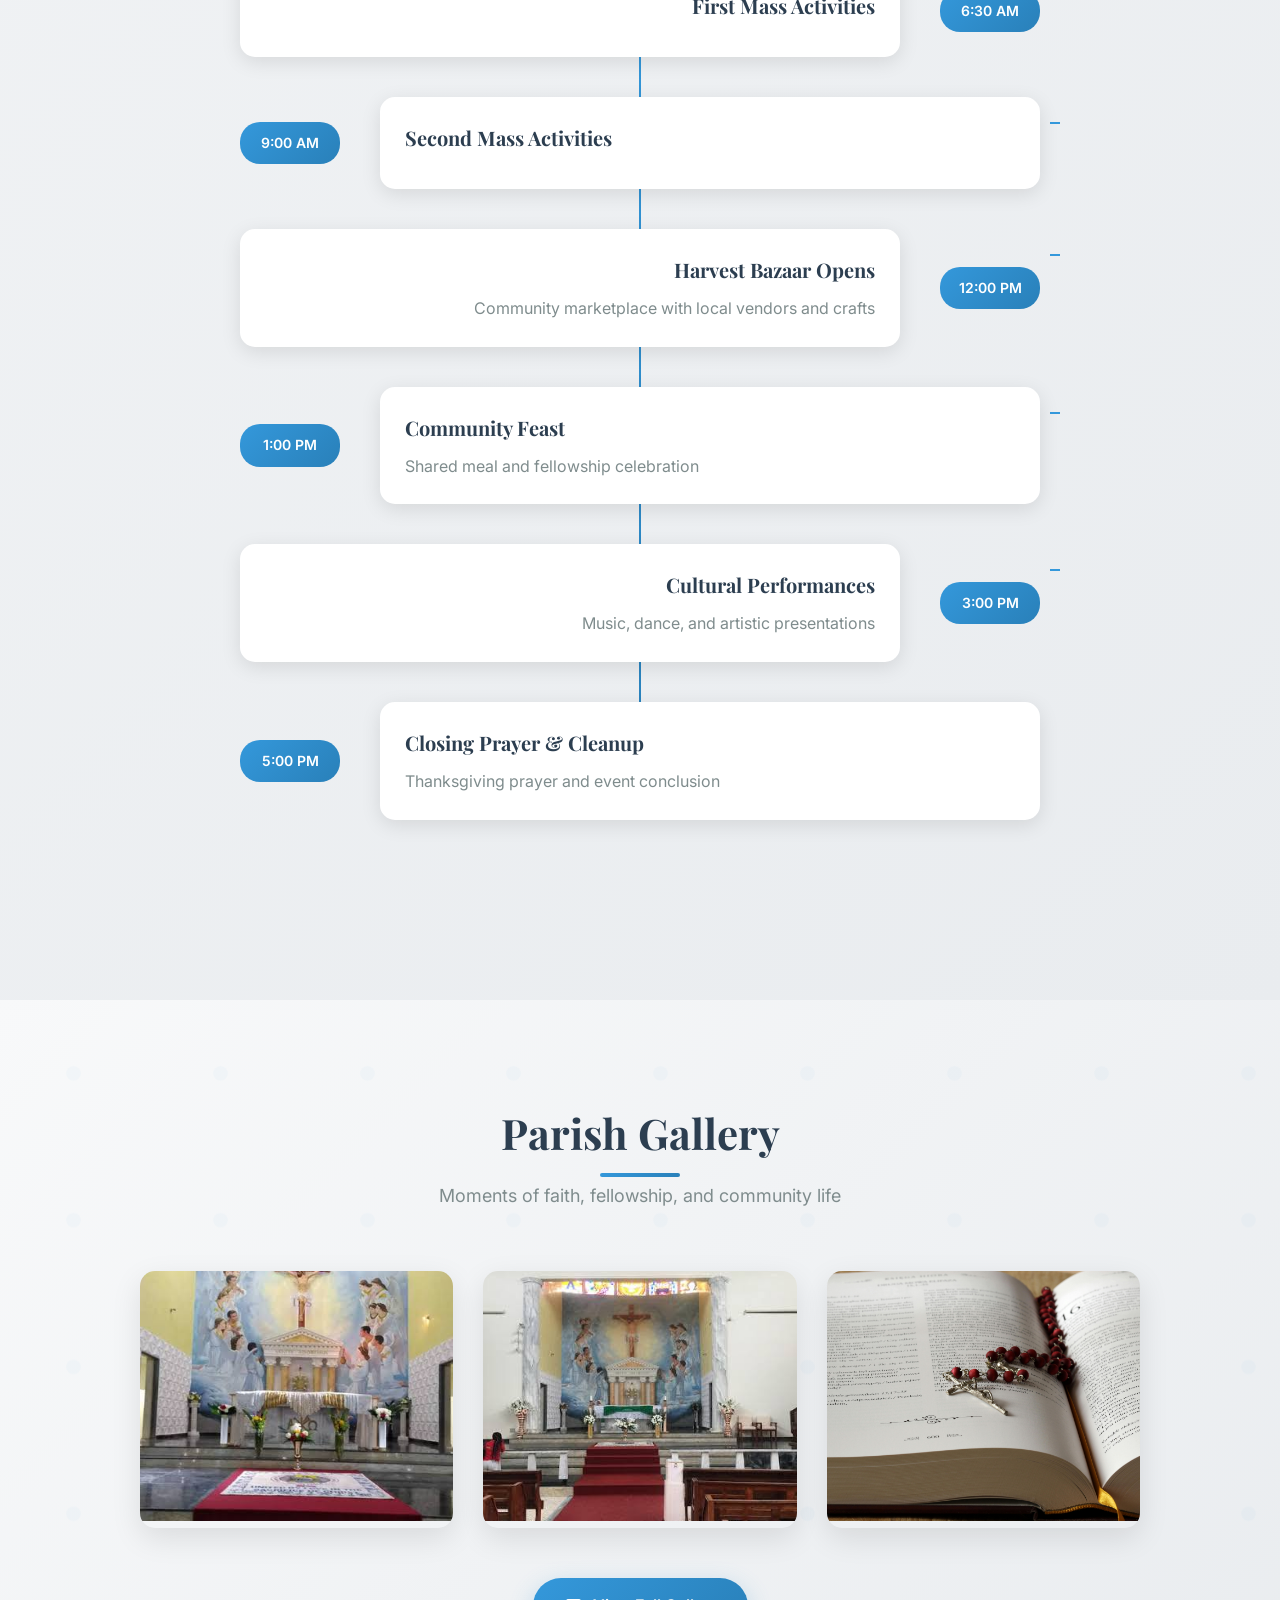
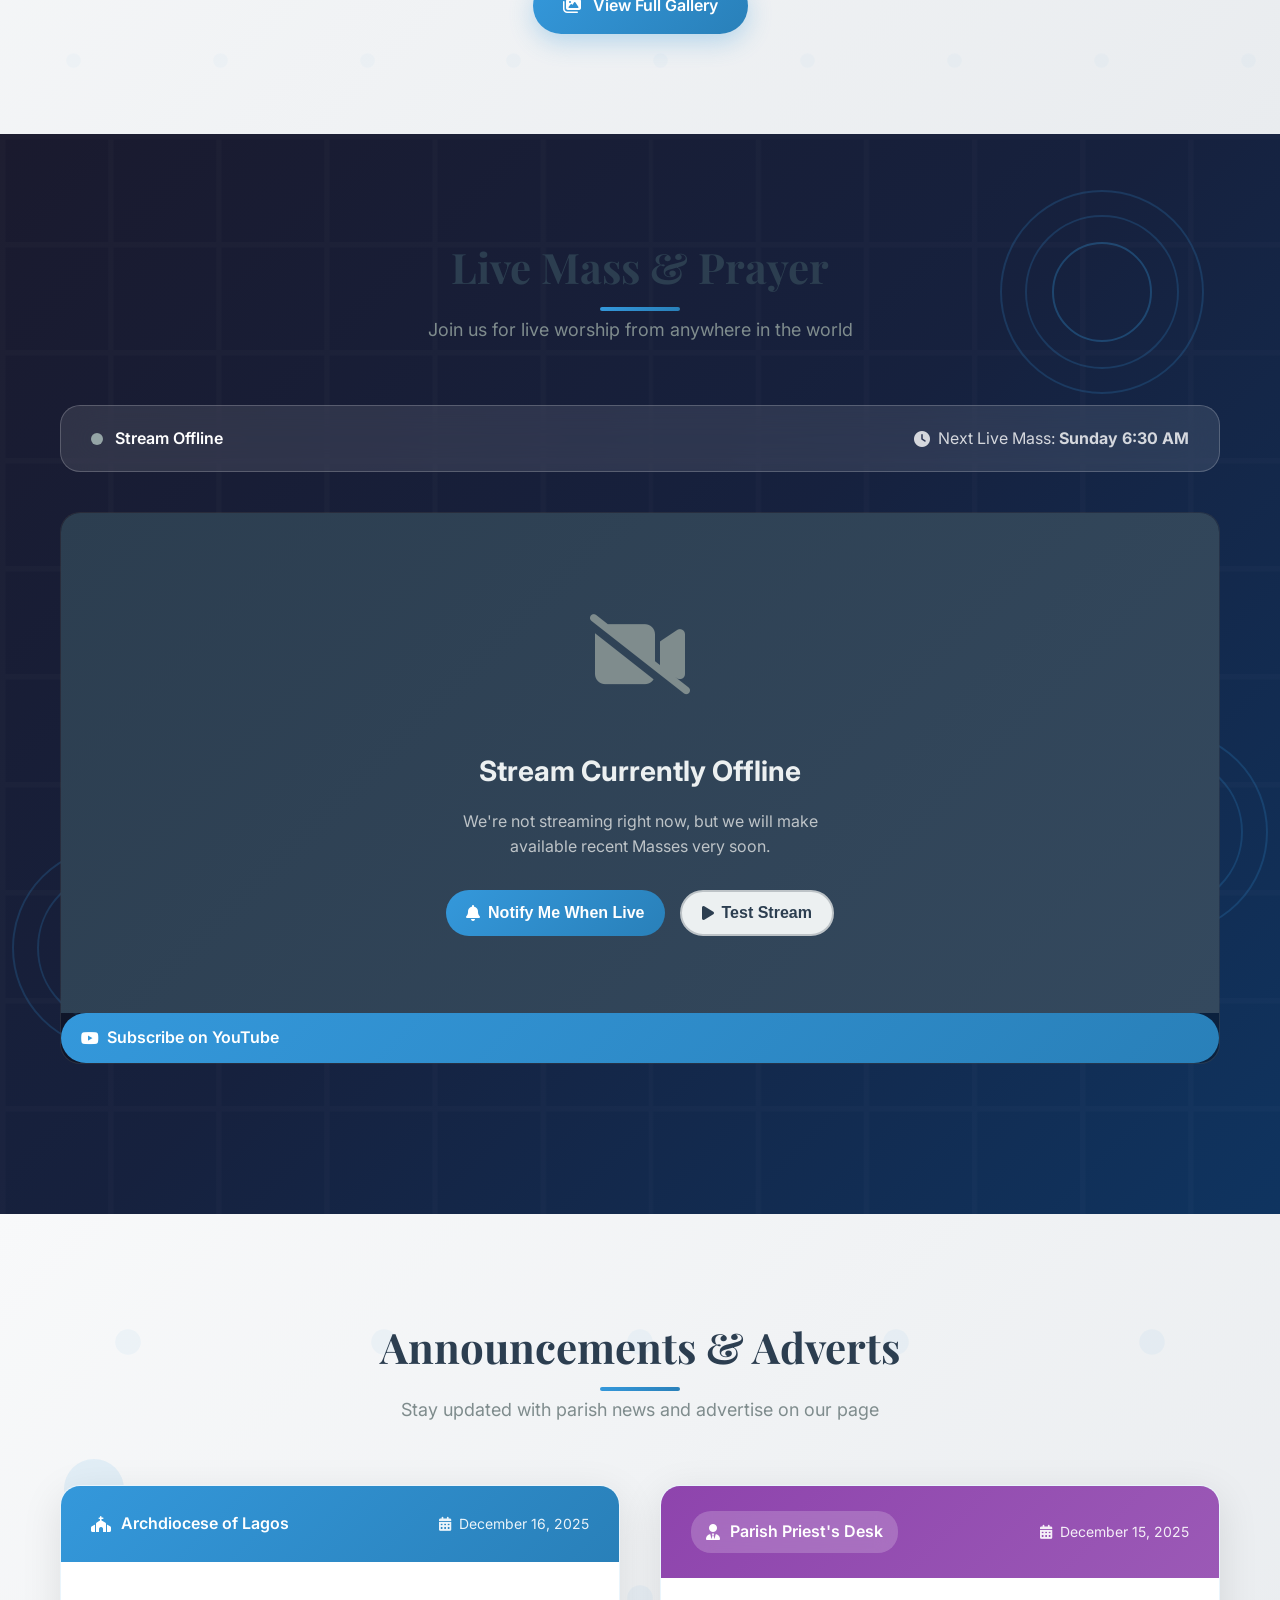
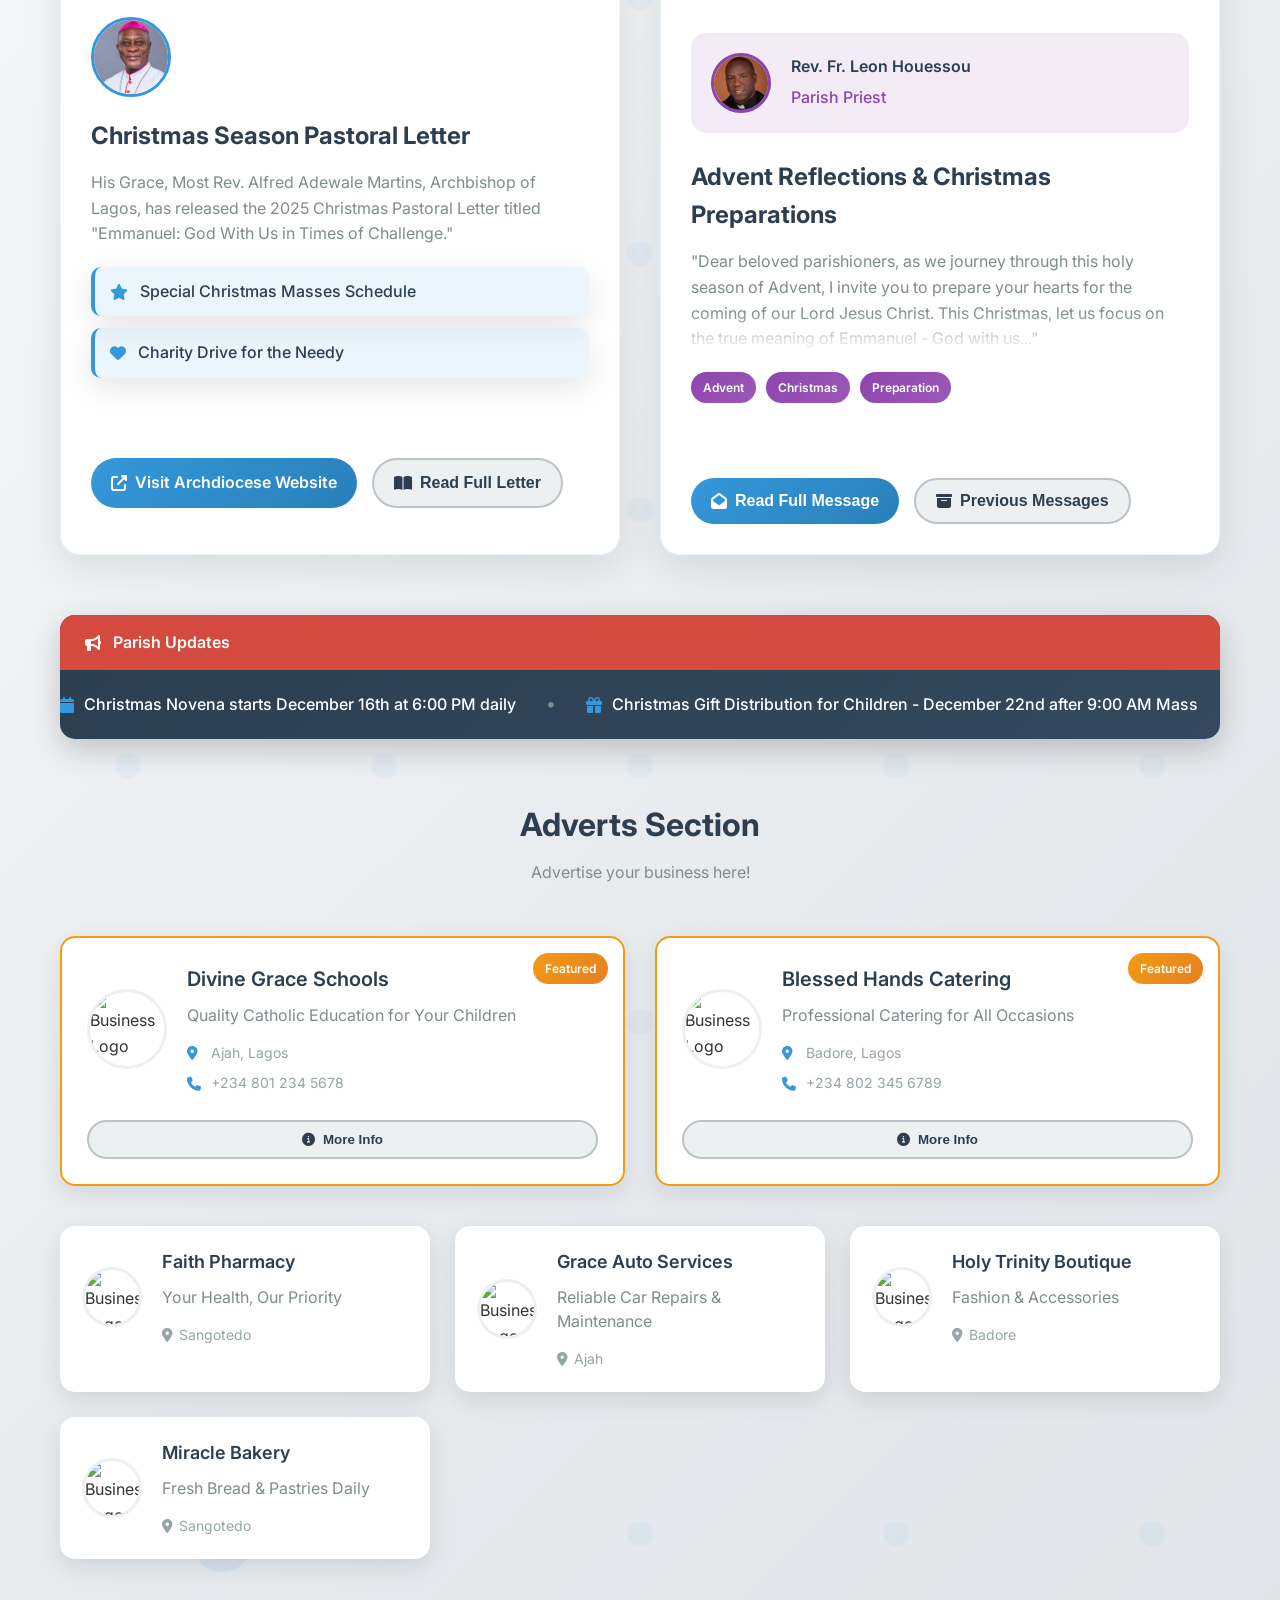
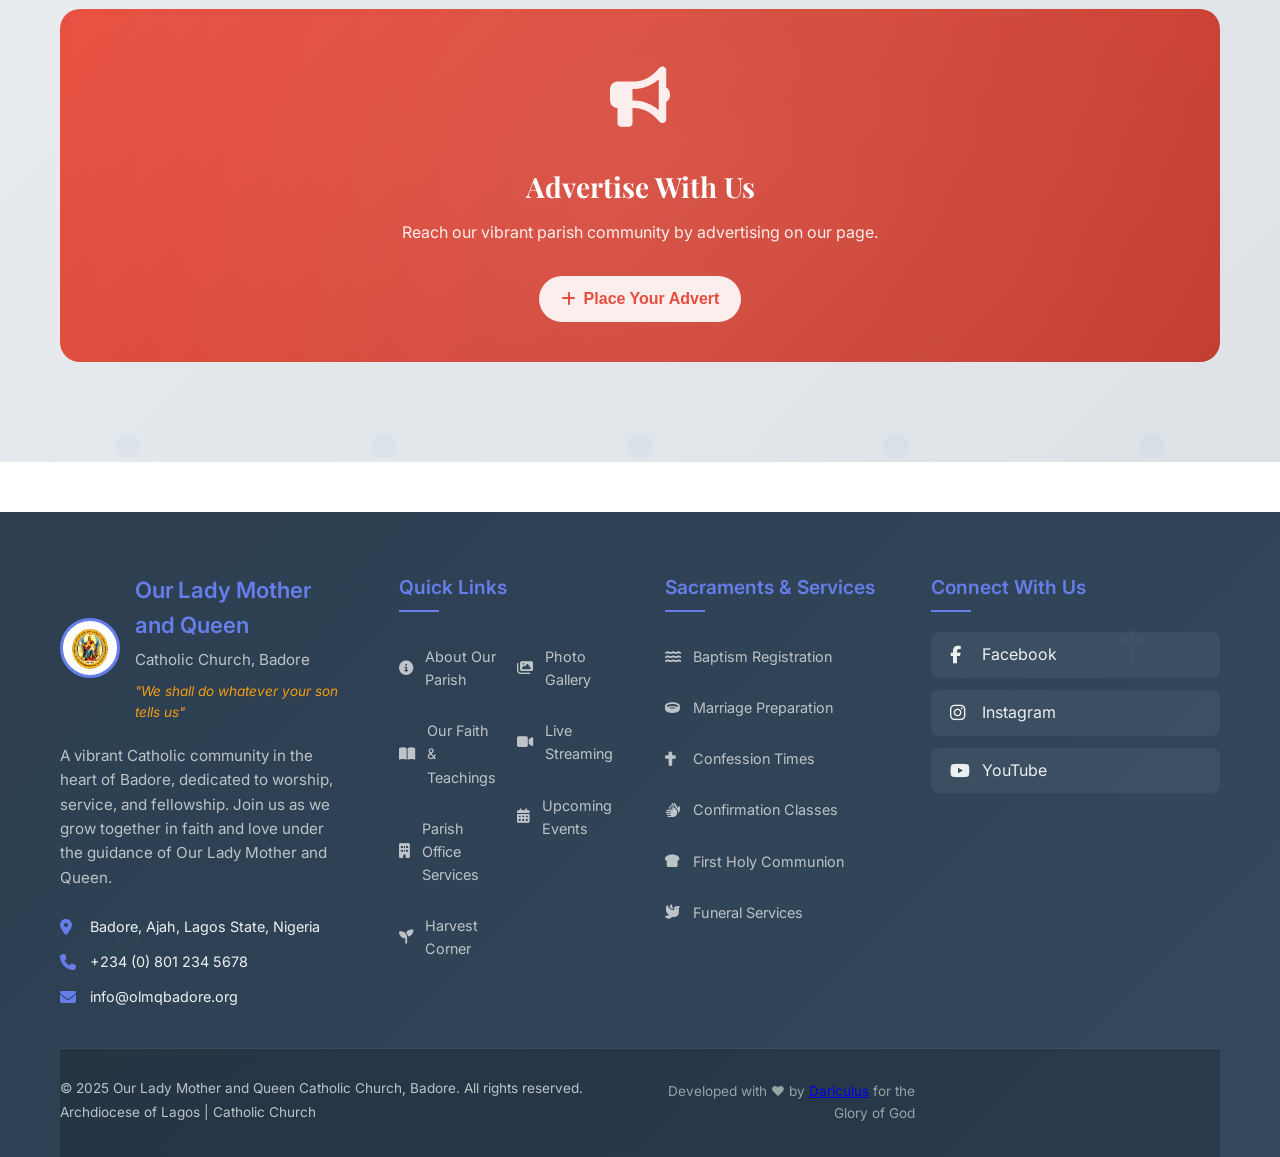
==== commit 672a5199: "worked on the automatic reading" ====
--- a/index.html
+++ b/index.html
@@ -754,13 +754,13 @@
               <div class="reflection-icon">
                 <i class="fas fa-star"></i>
               </div>
-              <h3>Saint of the Day - November 18</h3>
+              <h3 id="saint-date-header">Saint of the Day</h3>
             </div>
             <div class="reflection-content">
-              <h4>St. Rose Philippine Duchesne</h4>
-              <p><strong>Quote:</strong> "We must ask our Lord to give us a heart so generous and open to everyone that it will be a place of refuge for all."</p>
+              <h4 id="saint-of-day">Loading...</h4>
+              <p id="saint-quote"><strong>Quote:</strong> "We must ask our Lord to give us a heart so generous and open to everyone that it will be a place of refuge for all."</p>
               <div class="reflection-author">
-                <span>— Missionary to America (1769-1852)</span>
+                <span id="saint-details">— Loading saint information...</span>
               </div>
             </div>
           </div>
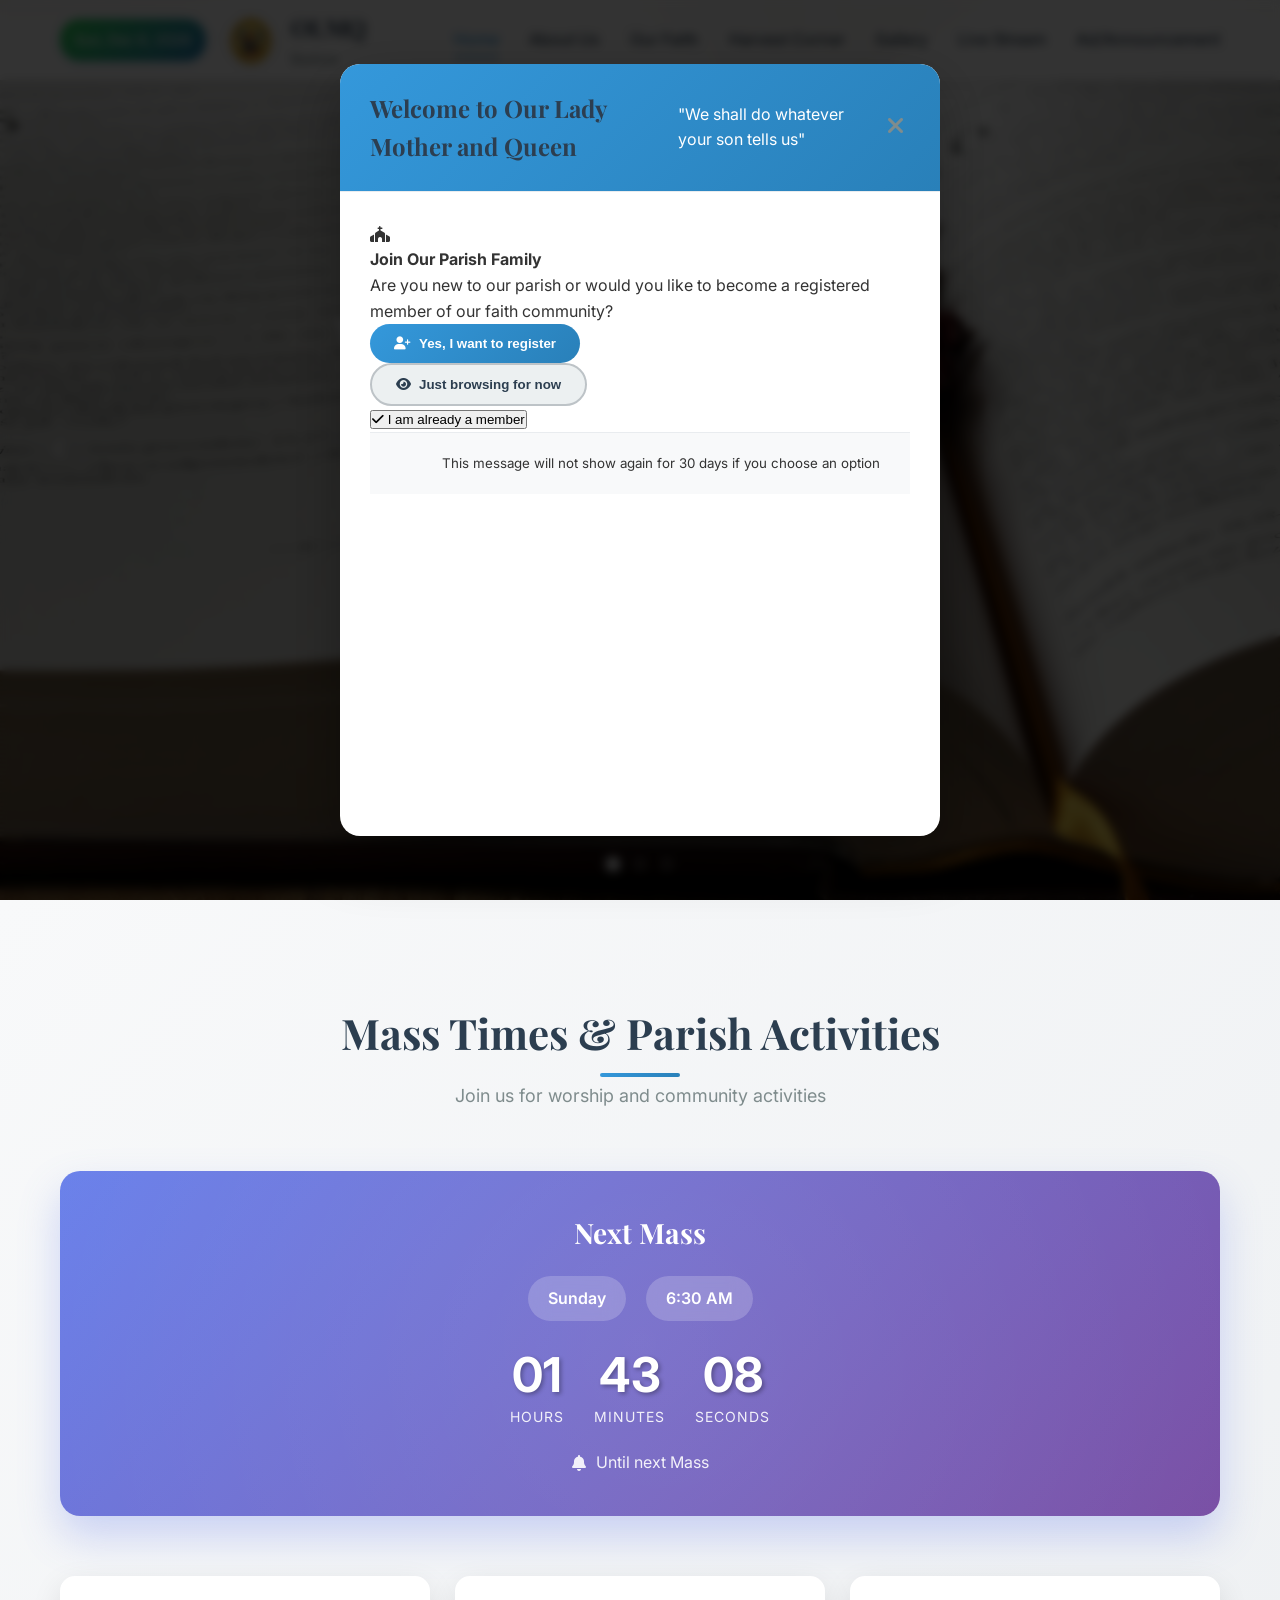
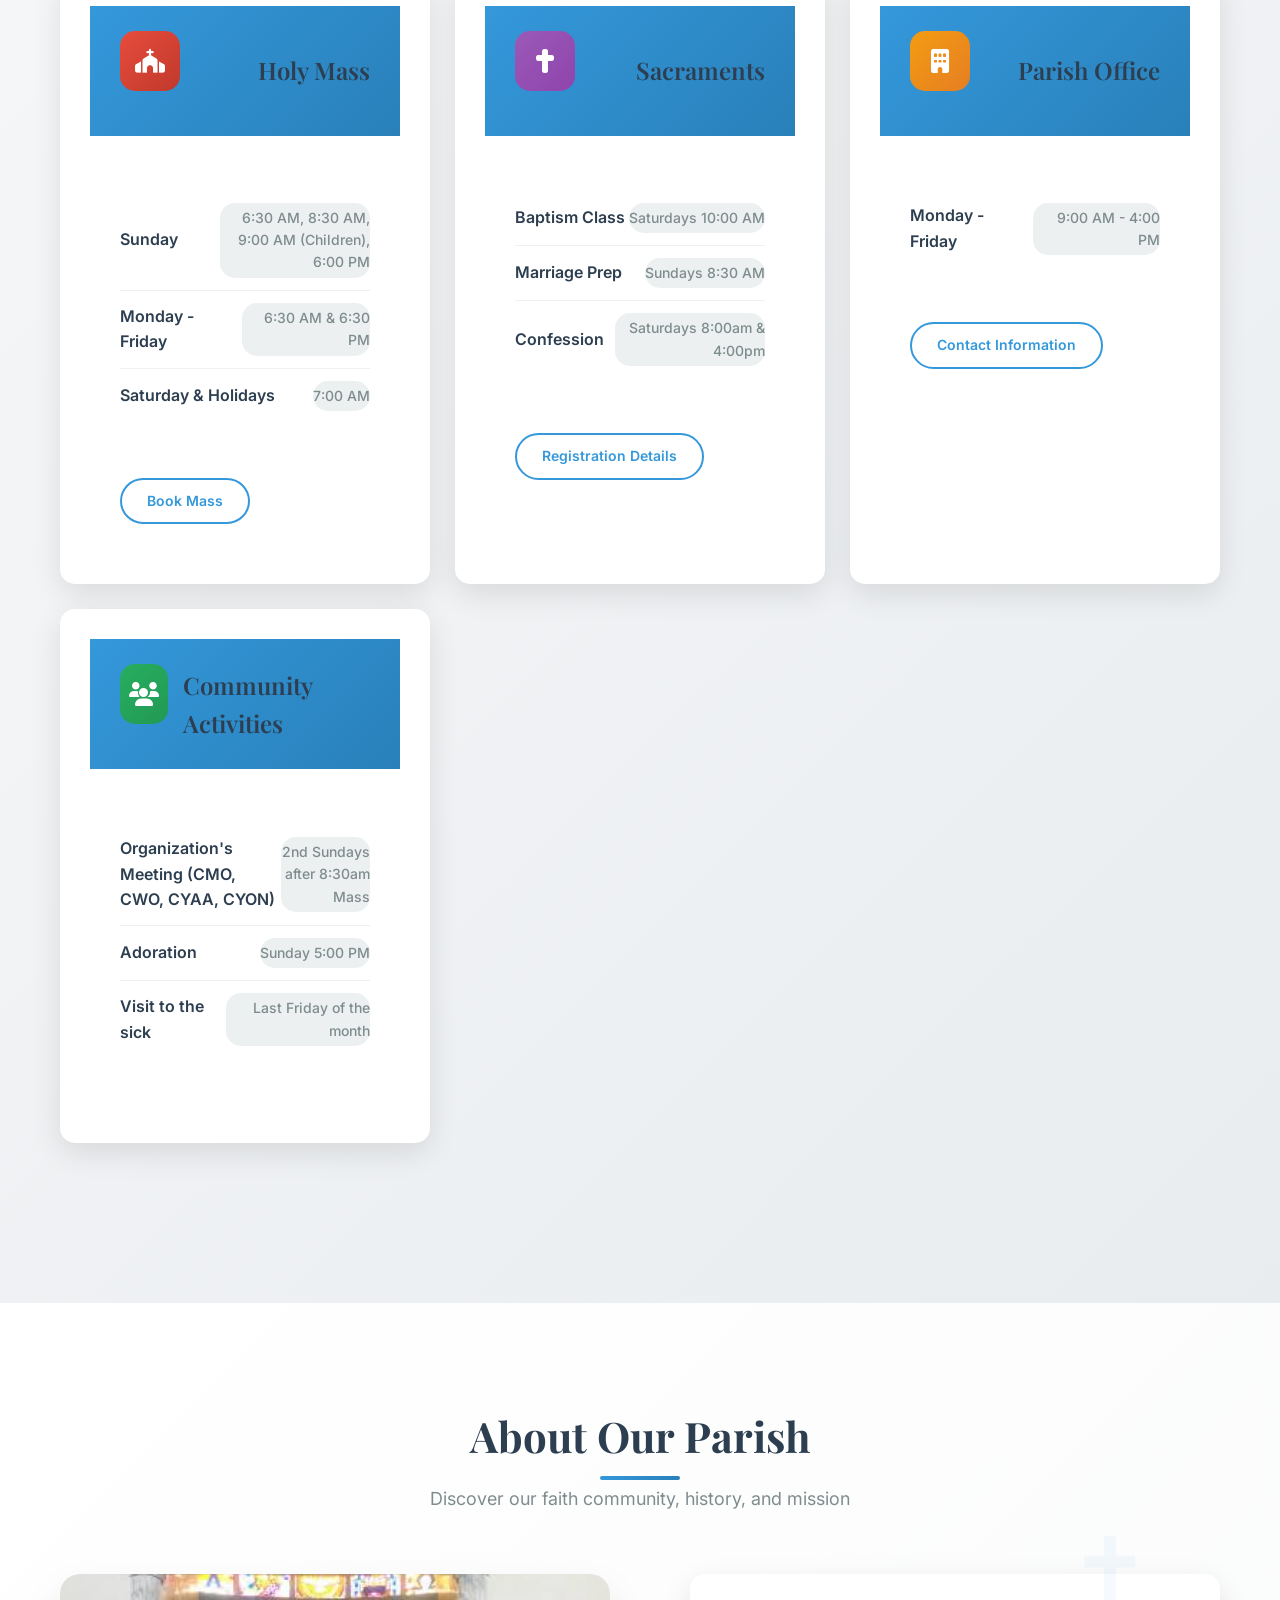
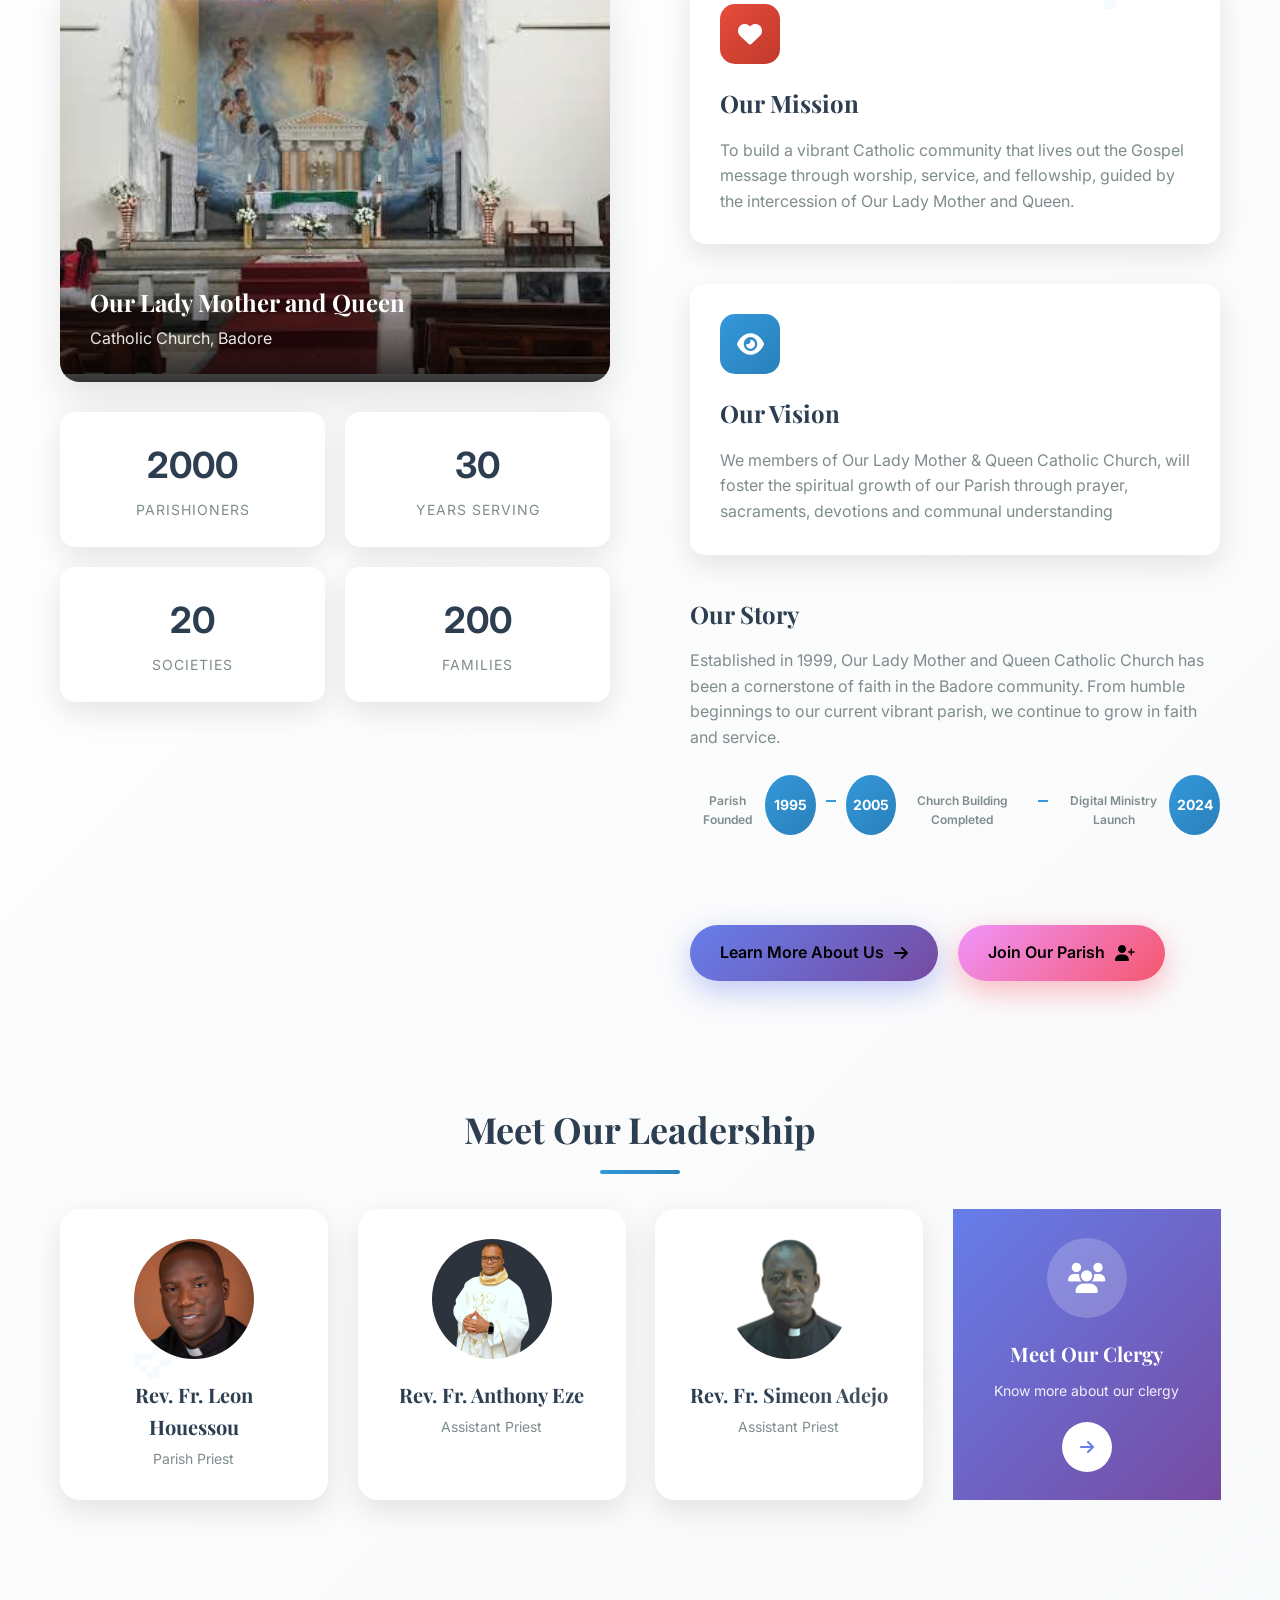
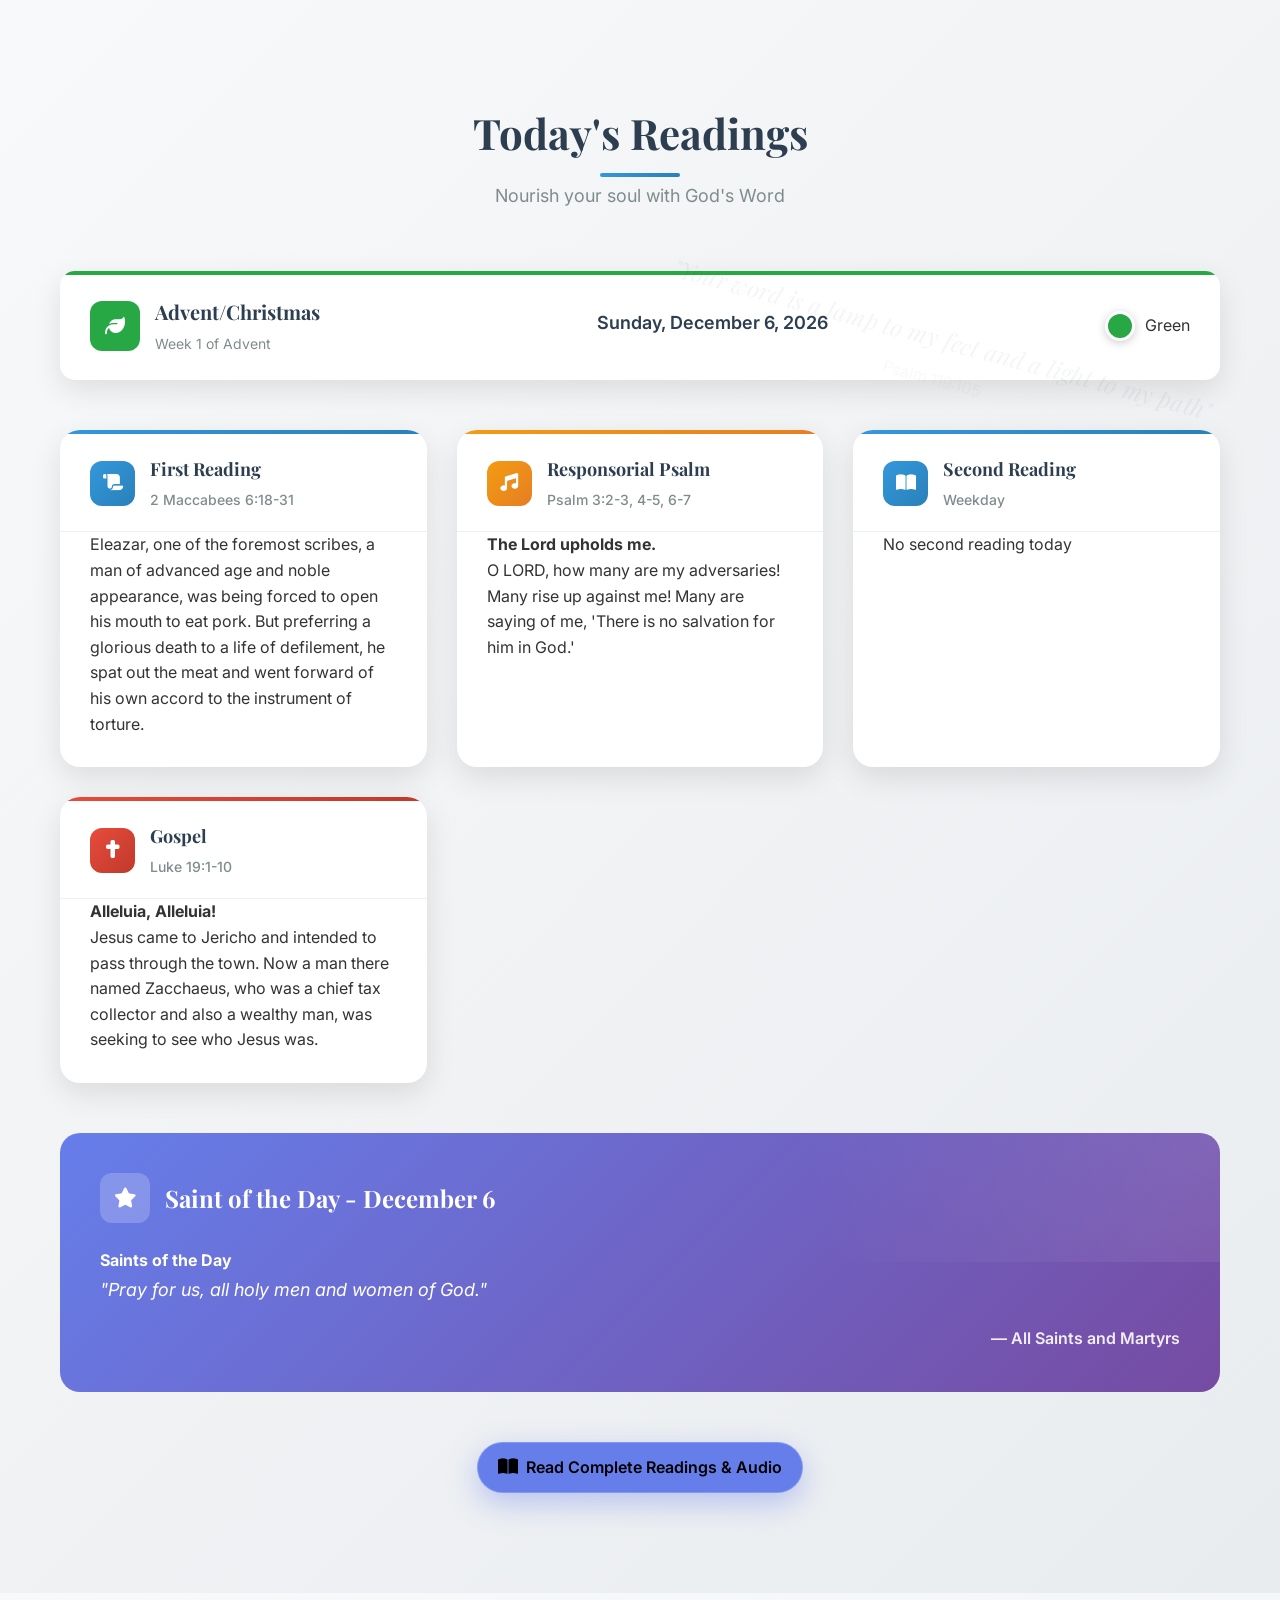
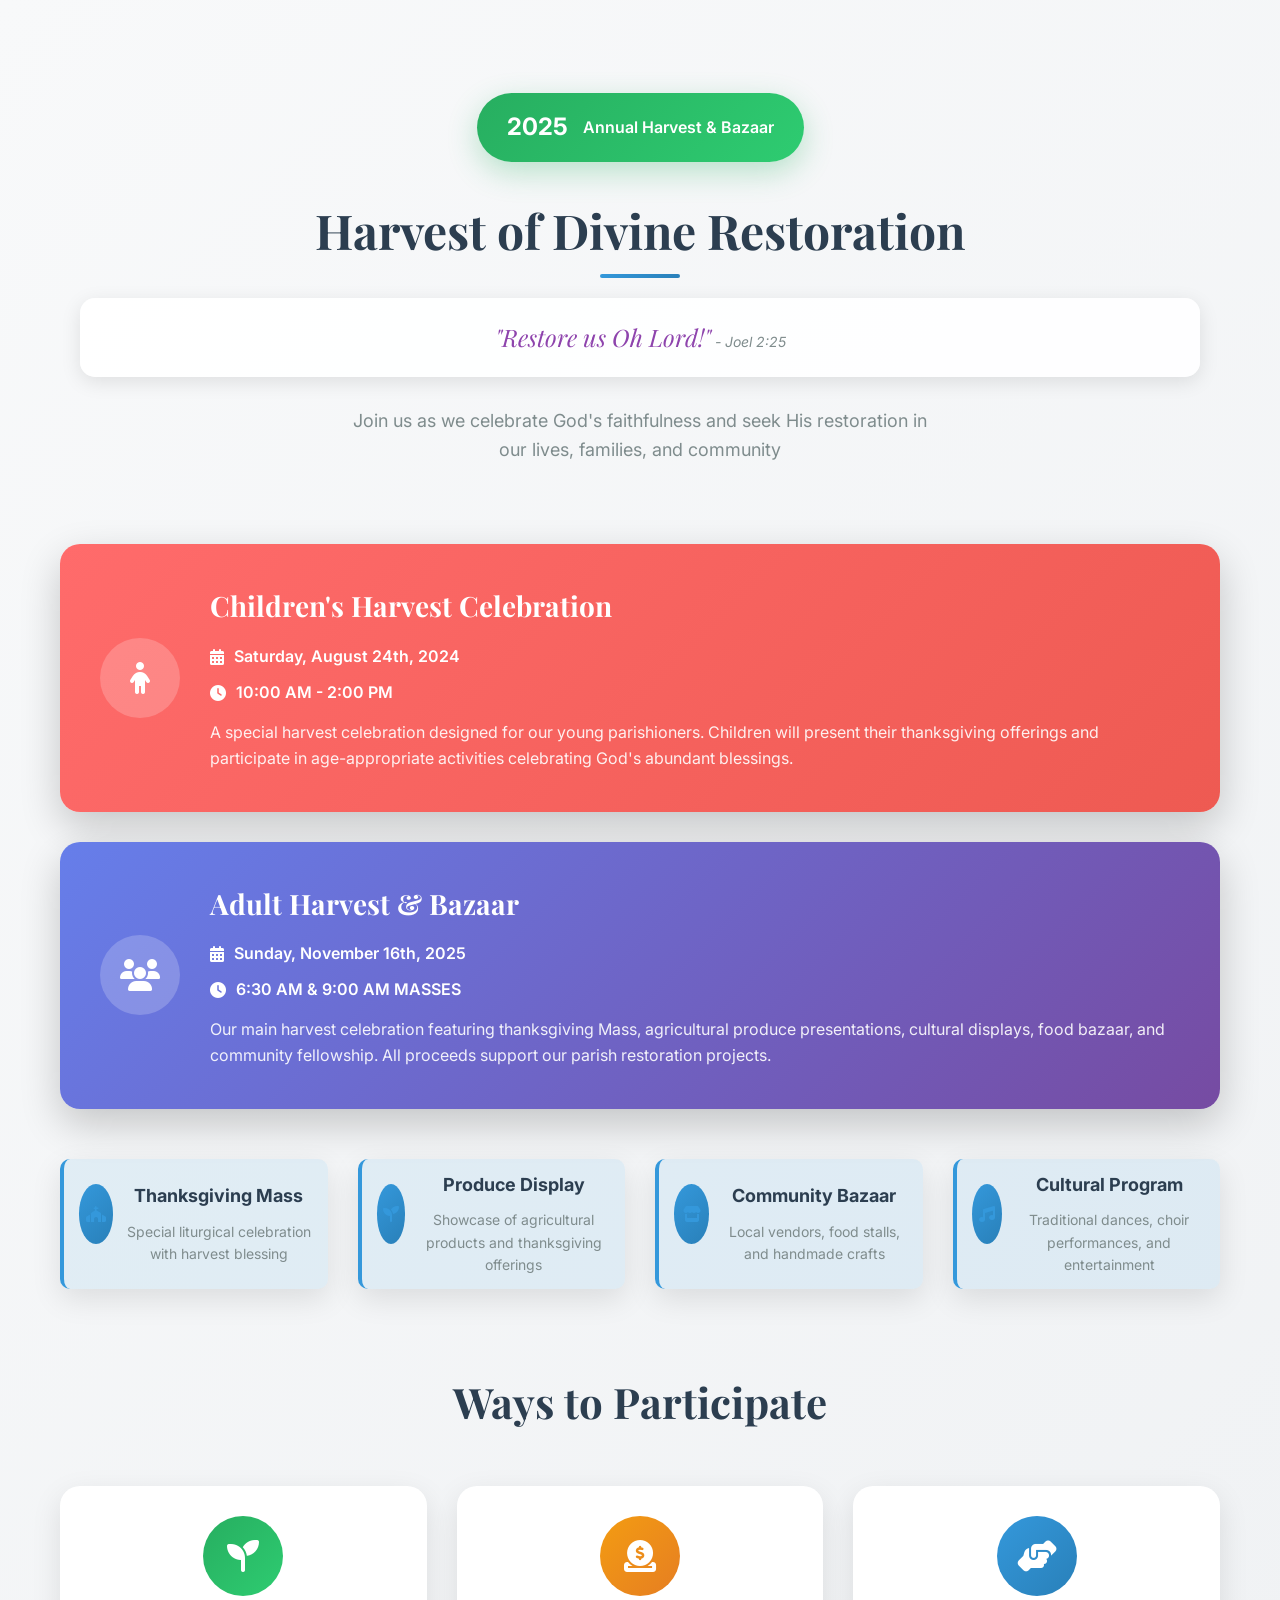
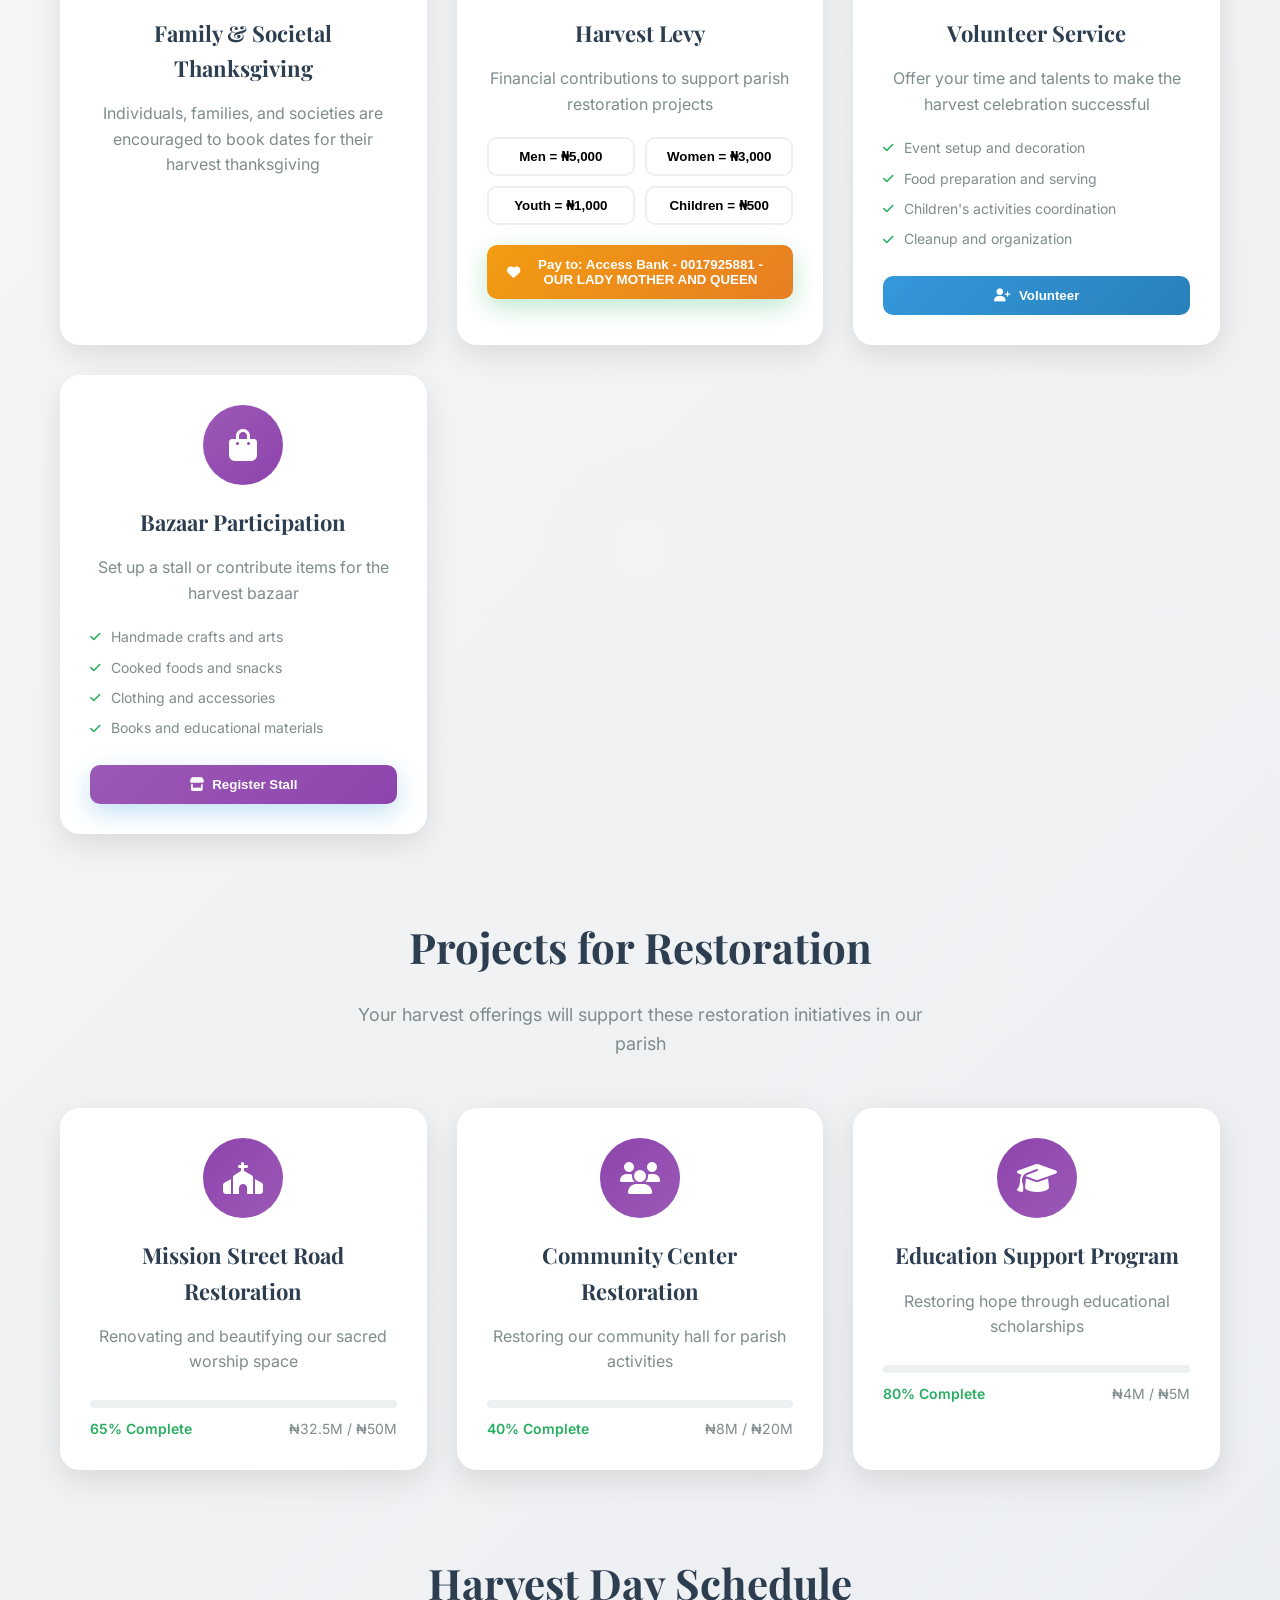
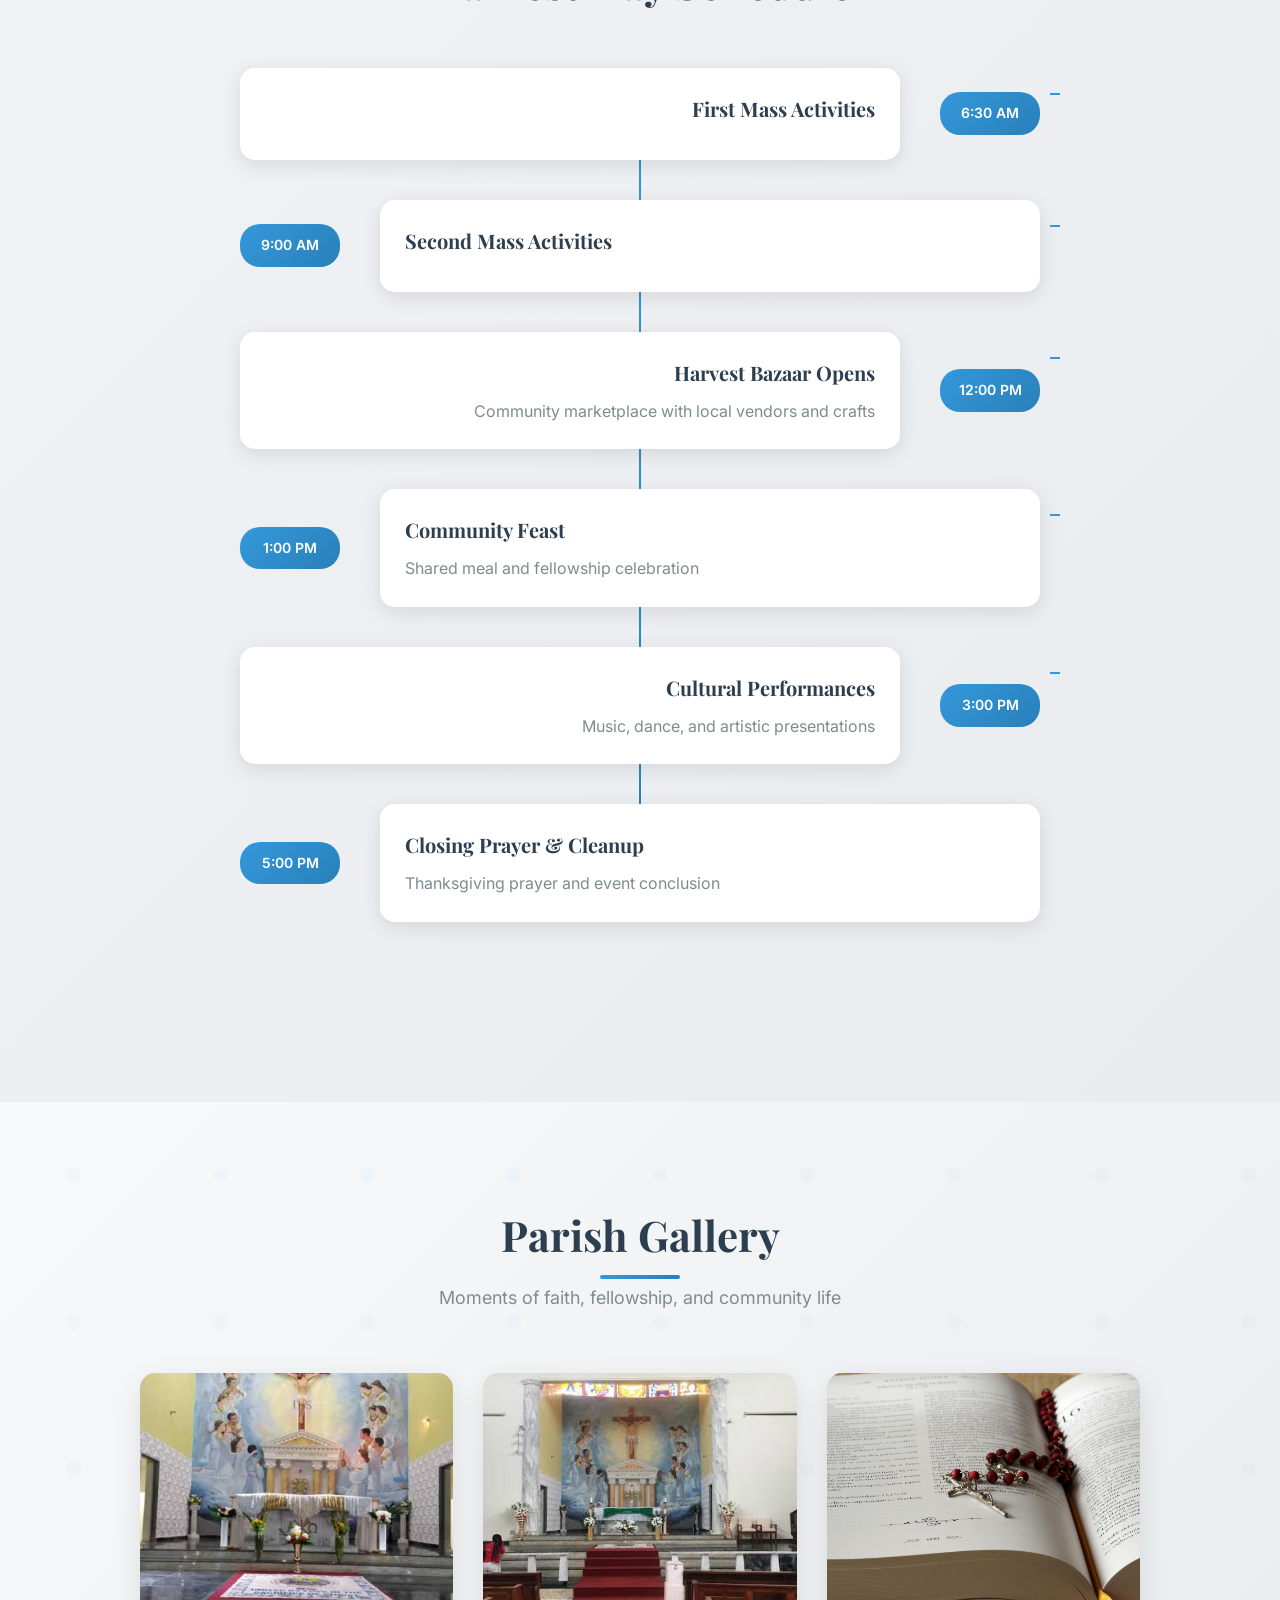
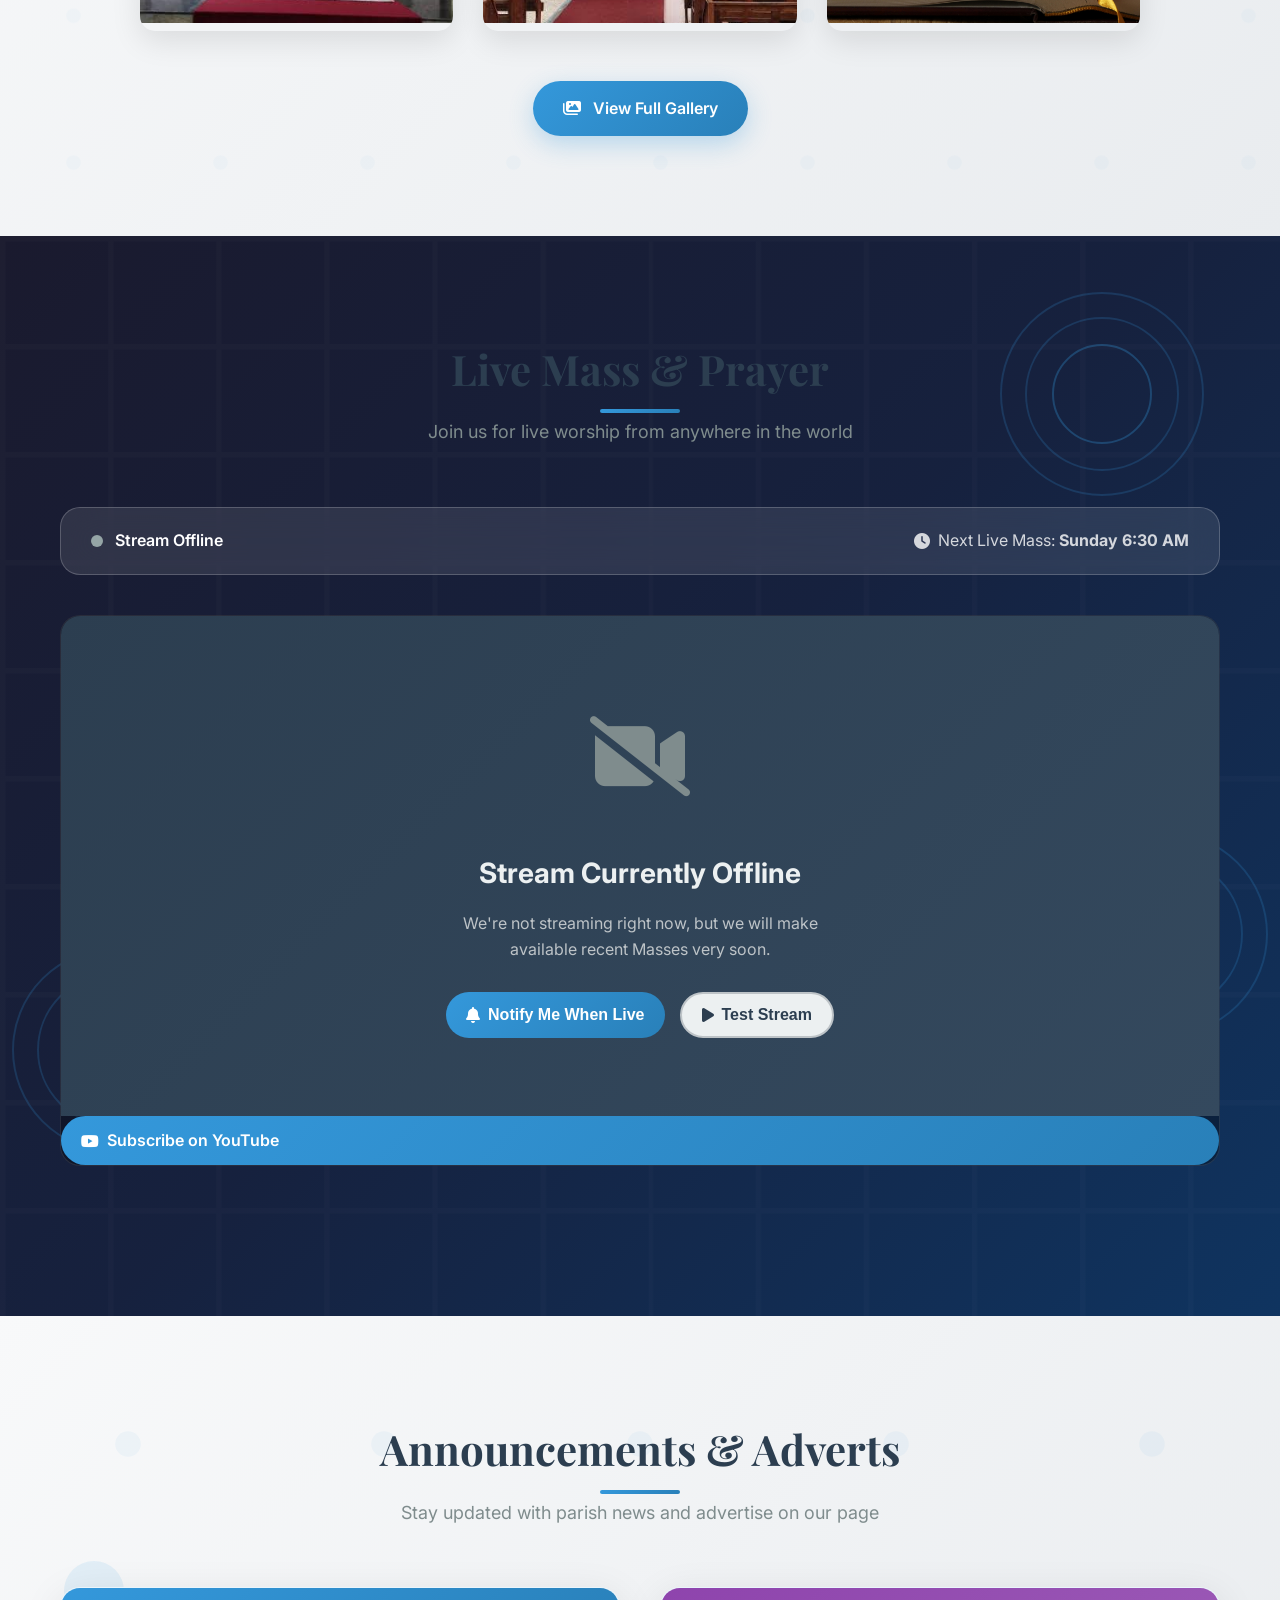
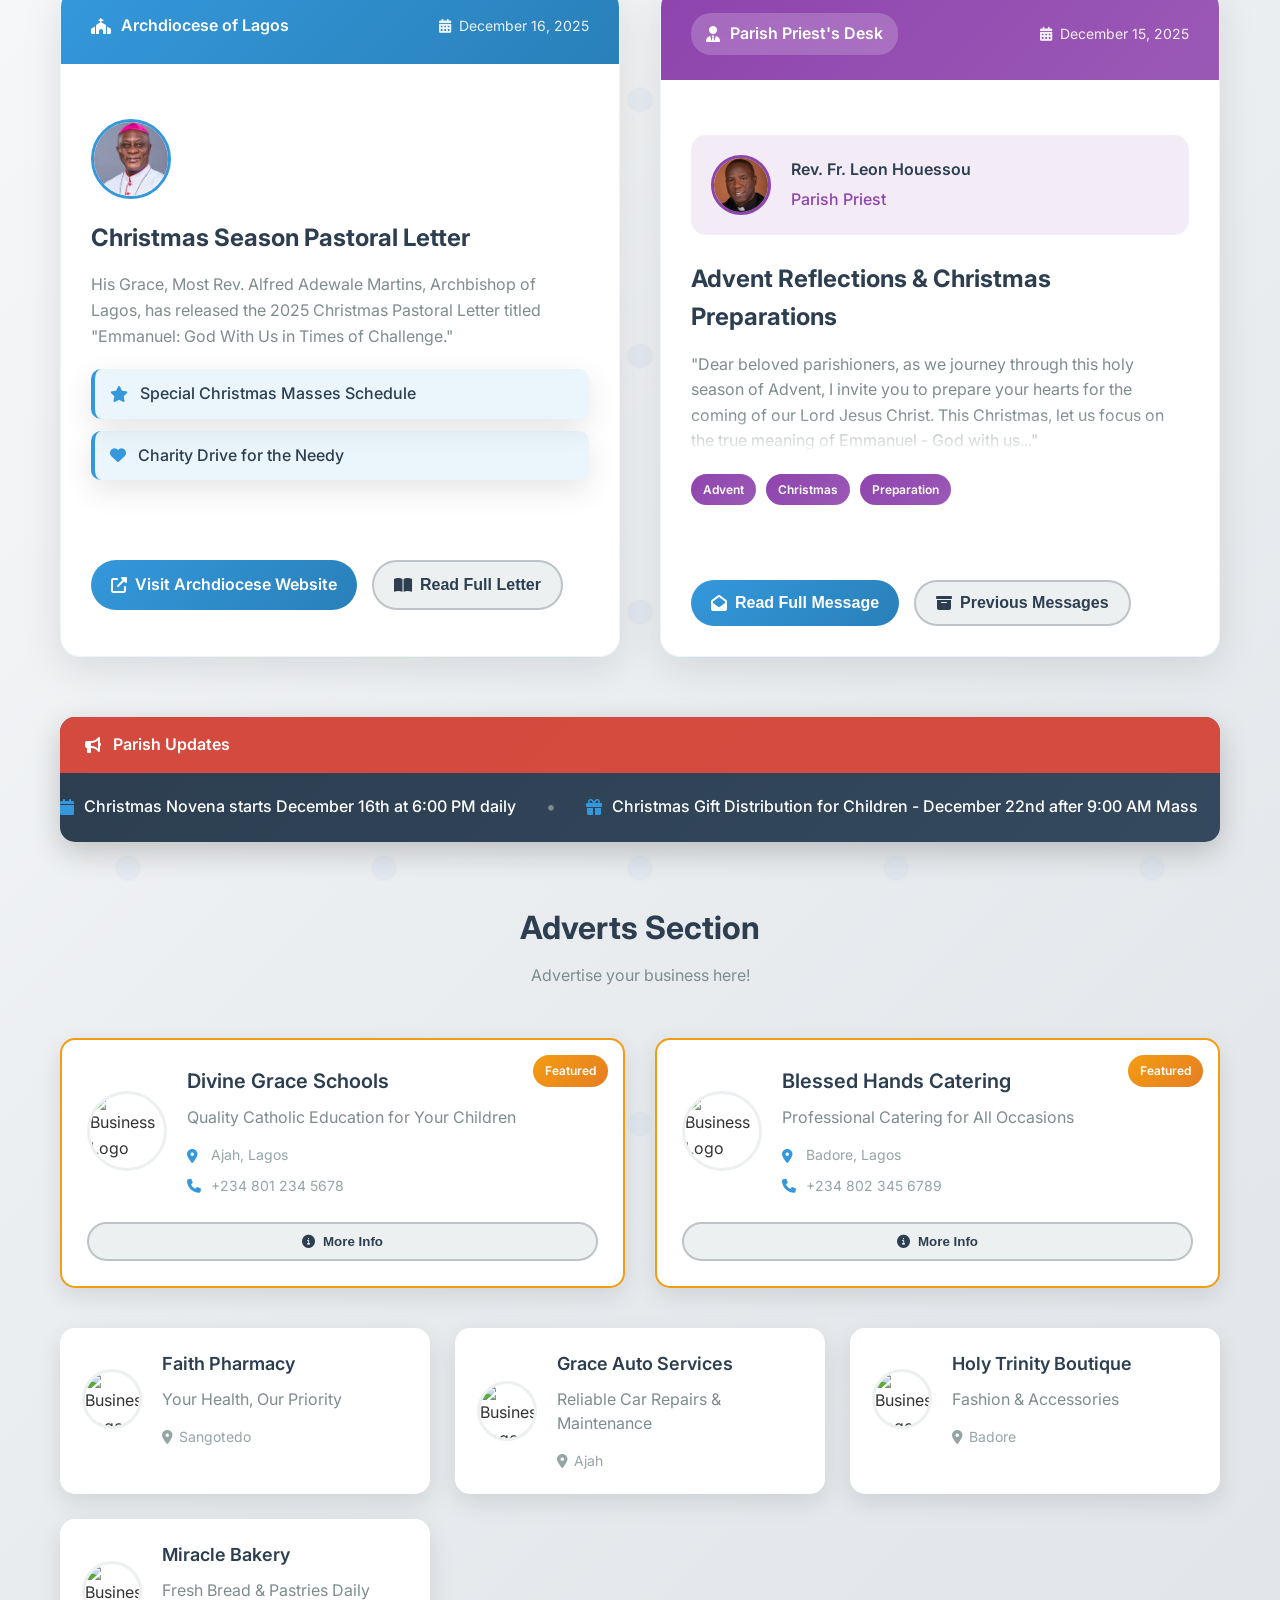
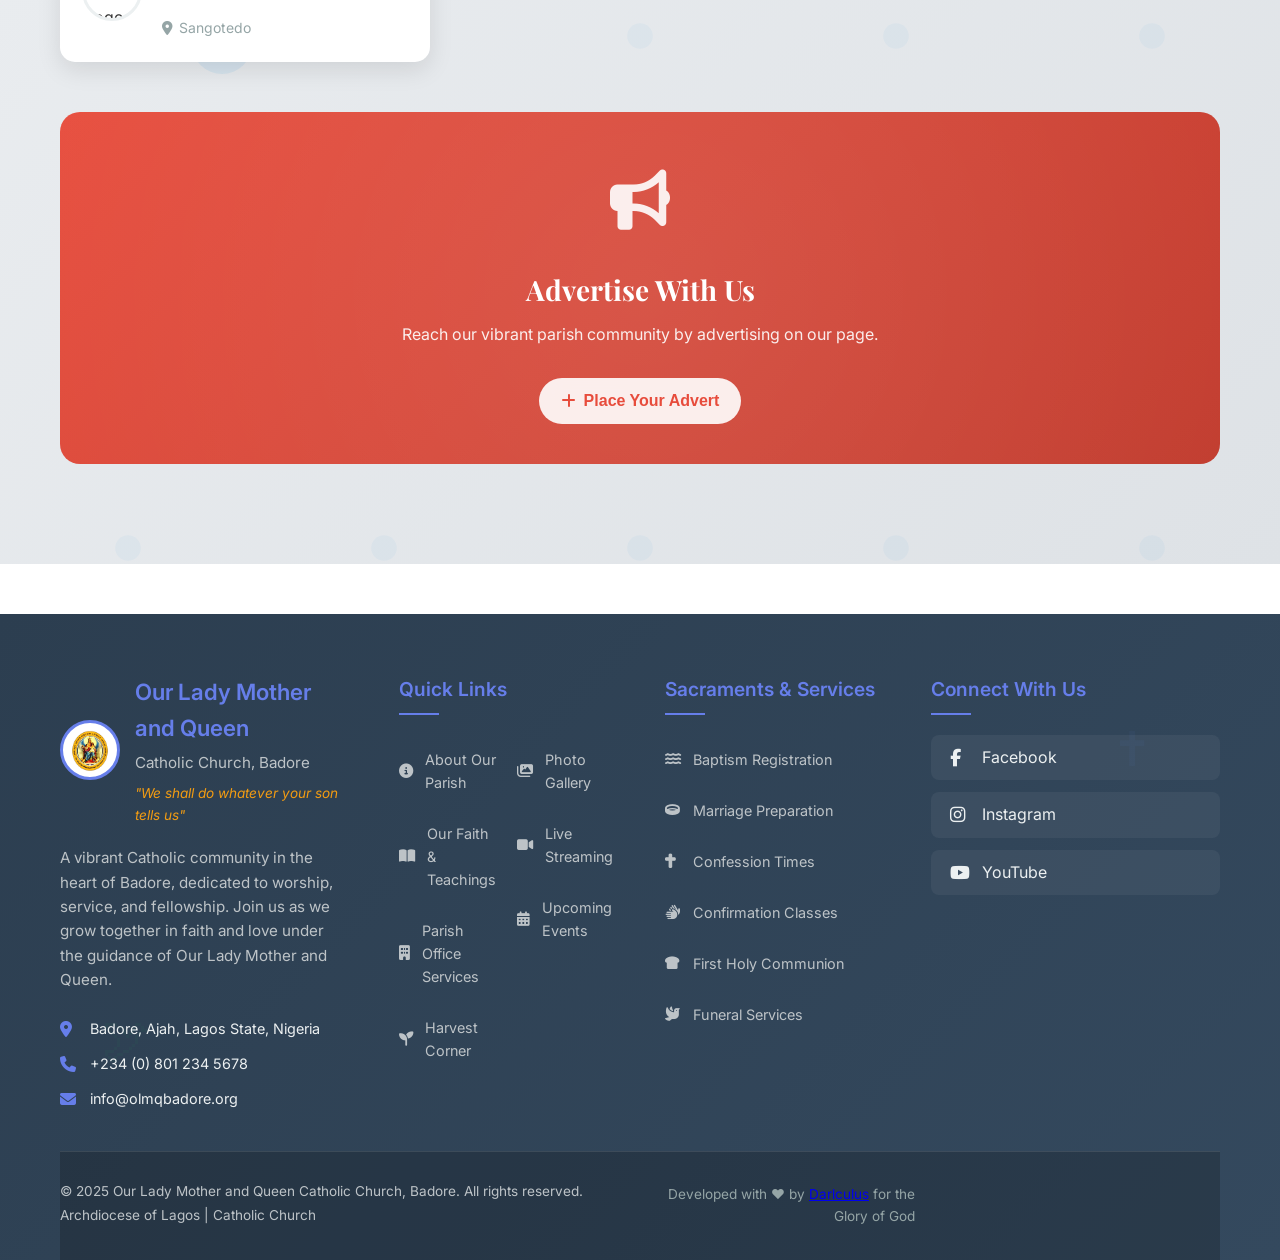
==== commit 679eb83f: "still trying to fix the reading" ====
--- a/index.html
+++ b/index.html
@@ -664,13 +664,13 @@
               </div>
               <div class="reading-title">
                 <h3>First Reading</h3>
-                <p>2 Maccabees 6:18-31</p>
+                <p id="first-reading-reference">2 Maccabees 6:18-31</p>
               </div>
 
             </div>
             <div class="reading-content">
               <div class="reading-preview">
-                <p><em>Theme:</em> "I will leave to the young a noble example of how to die a good death willingly and nobly for the revered and holy laws."</p>
+                <p id="first-reading-text">Loading today's first reading...</p>
               </div>
             </div>
           </div>
@@ -687,14 +687,14 @@
               </div>
               <div class="reading-title">
                 <h3>Responsorial Psalm</h3>
-                <p>Psalm 3:2-3, 4-5, 6-7</p>
+                <p id="psalm-reference">Psalm 3:2-3, 4-5, 6-7</p>
               </div>
 
             </div>
             <div class="reading-content">
               <div class="reading-preview">
-                <p><strong>R. The Lord upholds me.</strong></p>
-                <p>"O LORD, how many are my adversaries! Many rise up against me!..."</p>
+                <p><strong id="psalm-response">R. The Lord upholds me.</strong></p>
+                <p id="psalm-text">Loading today's psalm...</p>
               </div>
             </div>
           </div>
@@ -711,13 +711,13 @@
               </div>
               <div class="reading-title">
                 <h3>Second Reading</h3>
-                <p>Weekday</p>
+                <p id="second-reading-reference">Weekday</p>
               </div>
 
             </div>
             <div class="reading-content">
               <div class="reading-preview">
-                <p><em>No second reading today</em></p>
+                <p id="second-reading-text">No second reading today</p>
               </div>
             </div>
           </div>
@@ -734,14 +734,14 @@
               </div>
               <div class="reading-title">
                 <h3>Gospel</h3>
-                <p>Luke 19:1-10</p>
+                <p id="gospel-reference">Luke 19:1-10</p>
               </div>
 
             </div>
             <div class="reading-content">
               <div class="reading-preview">
                 <p><strong>Alleluia, Alleluia!</strong></p>
-                <p><em>Theme:</em> "Today salvation has come to this house because this man too is a descendant of Abraham. For the Son of Man has come to seek and to save what was lost."</p>
+                <p id="gospel-text">Loading today's gospel...</p>
               </div>
             </div>
           </div>
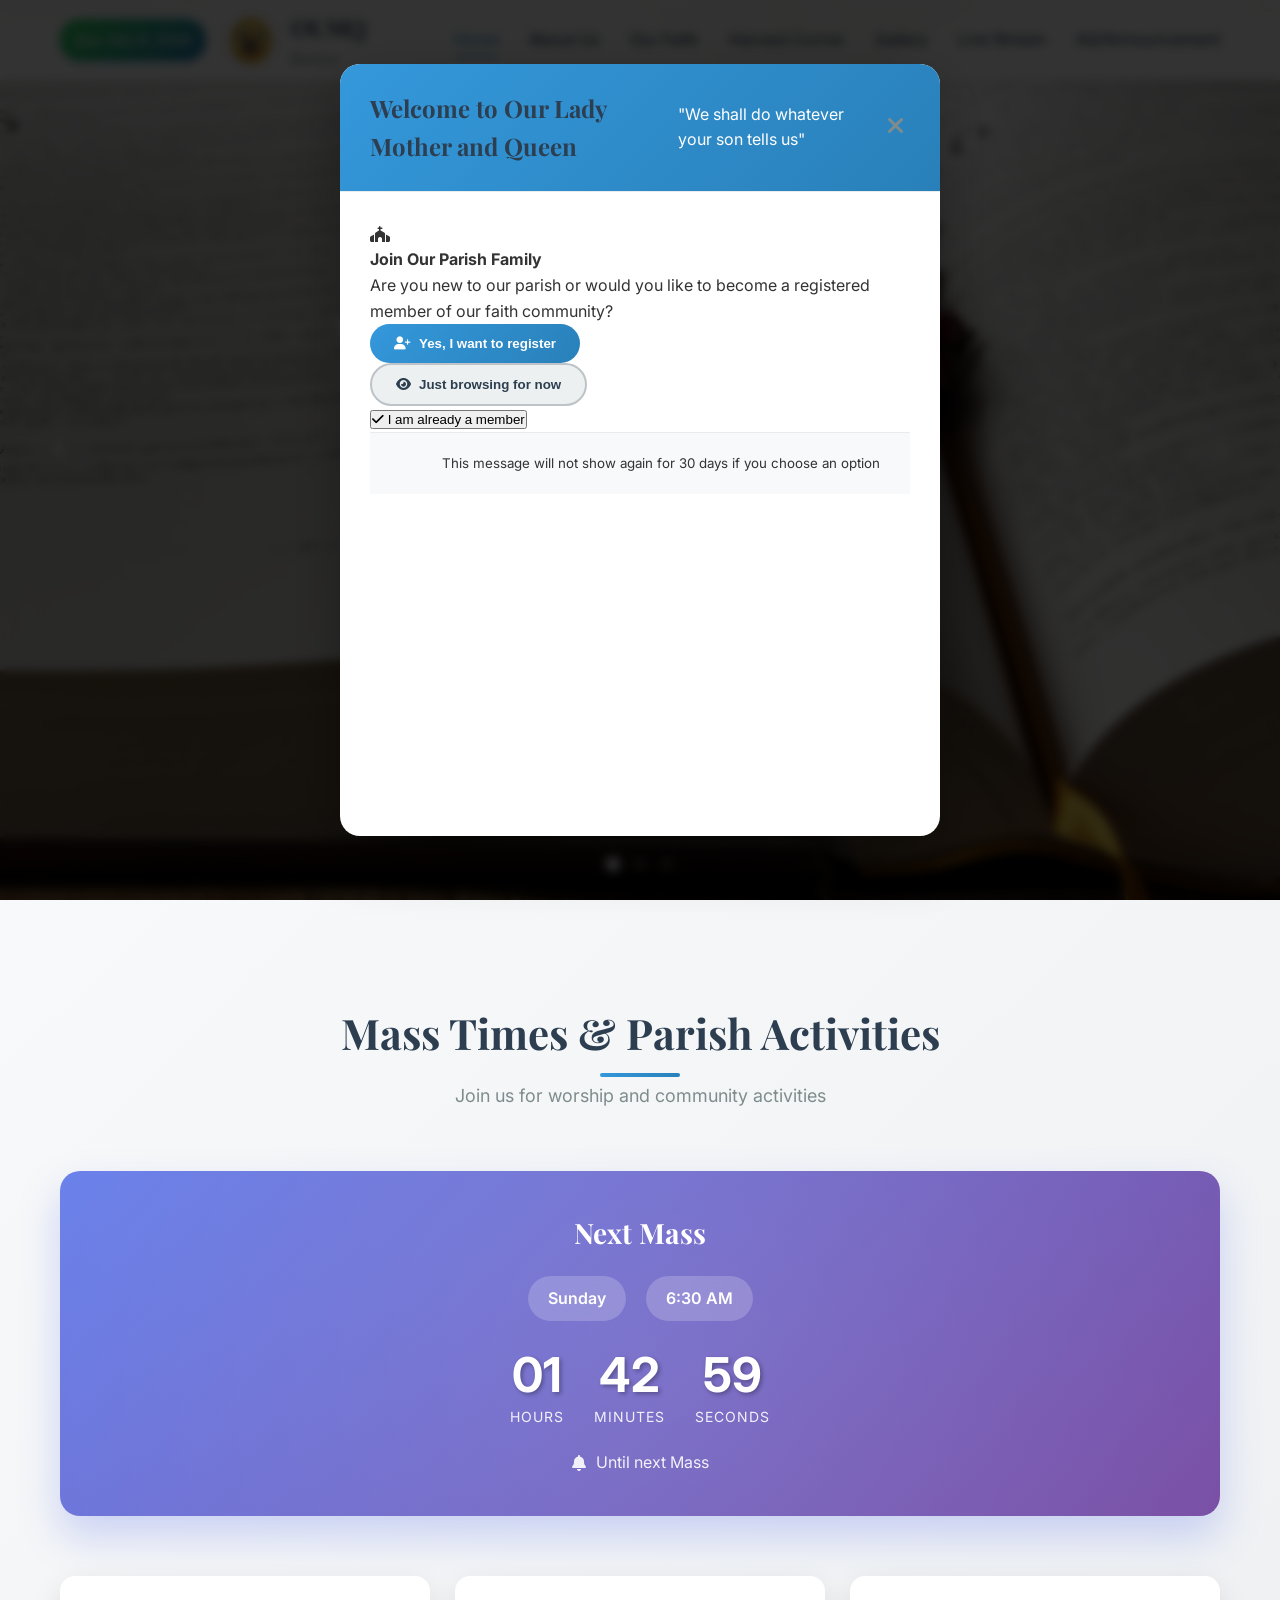
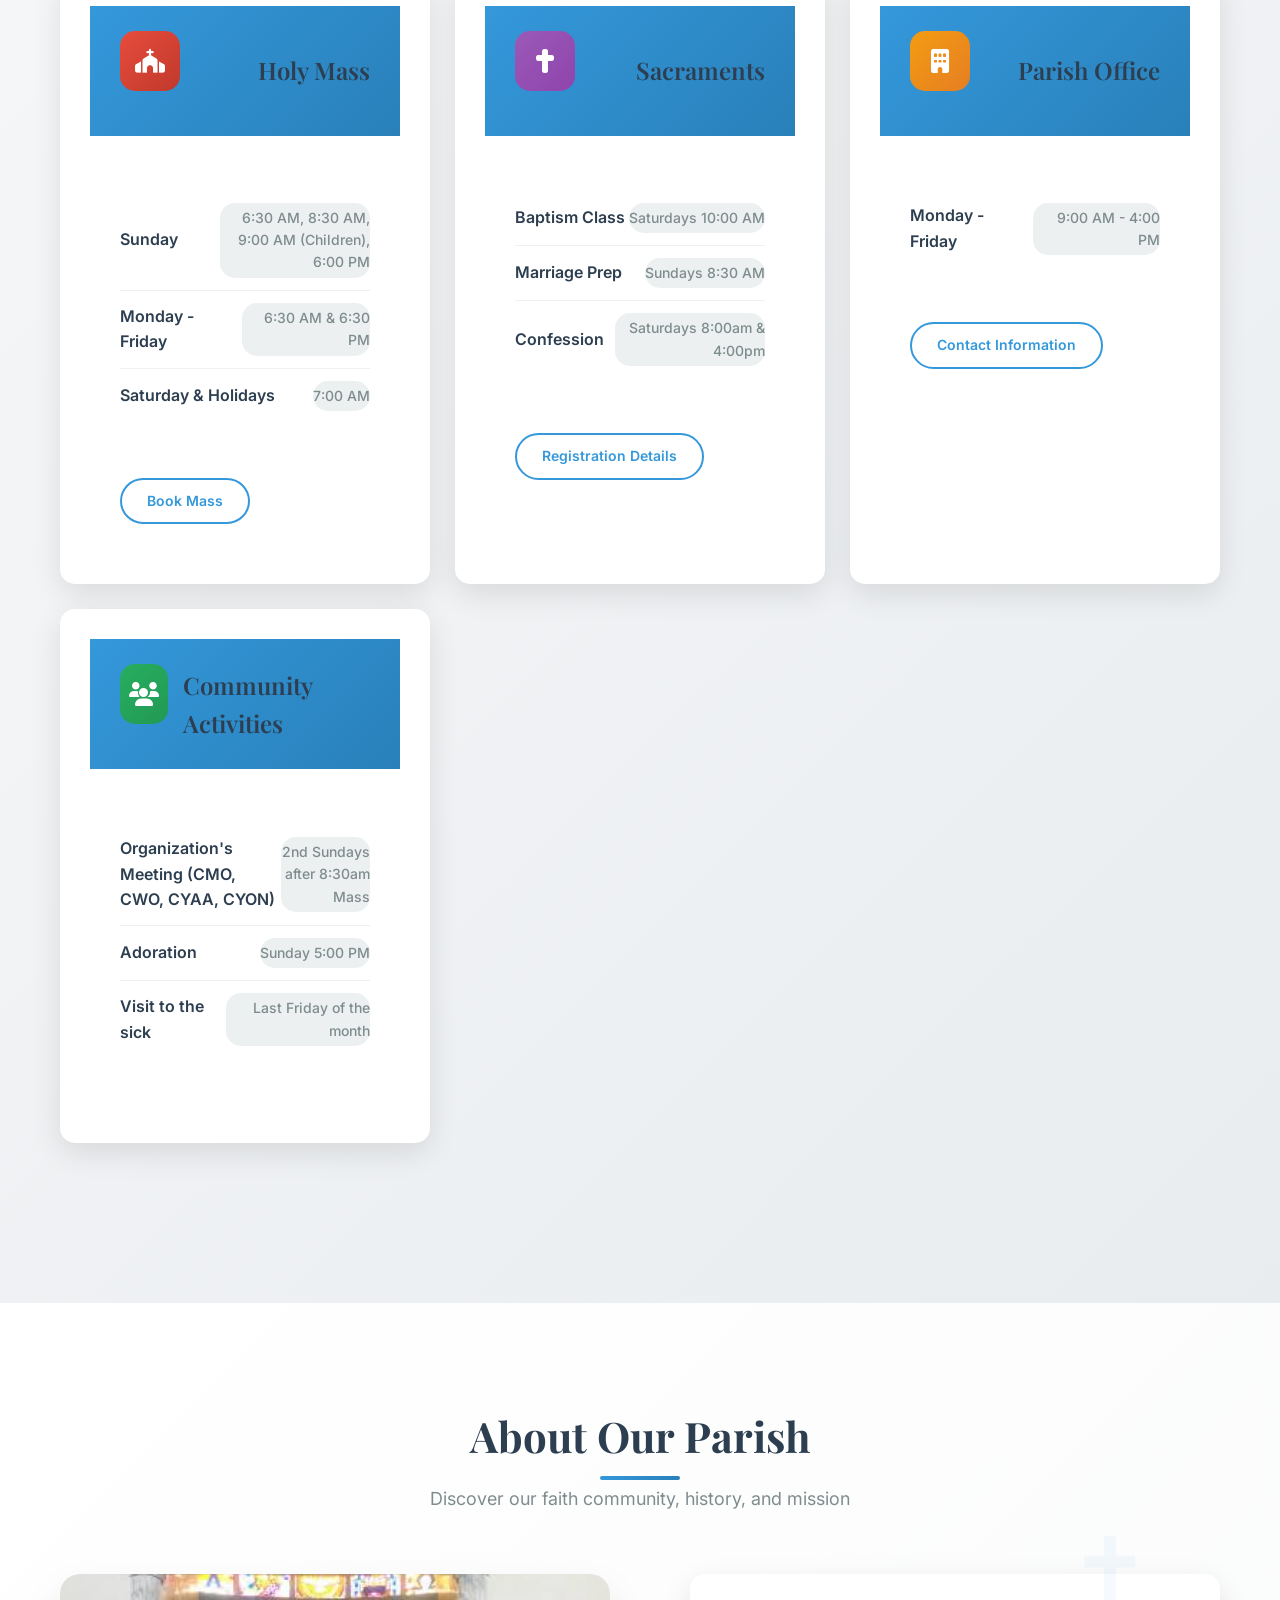
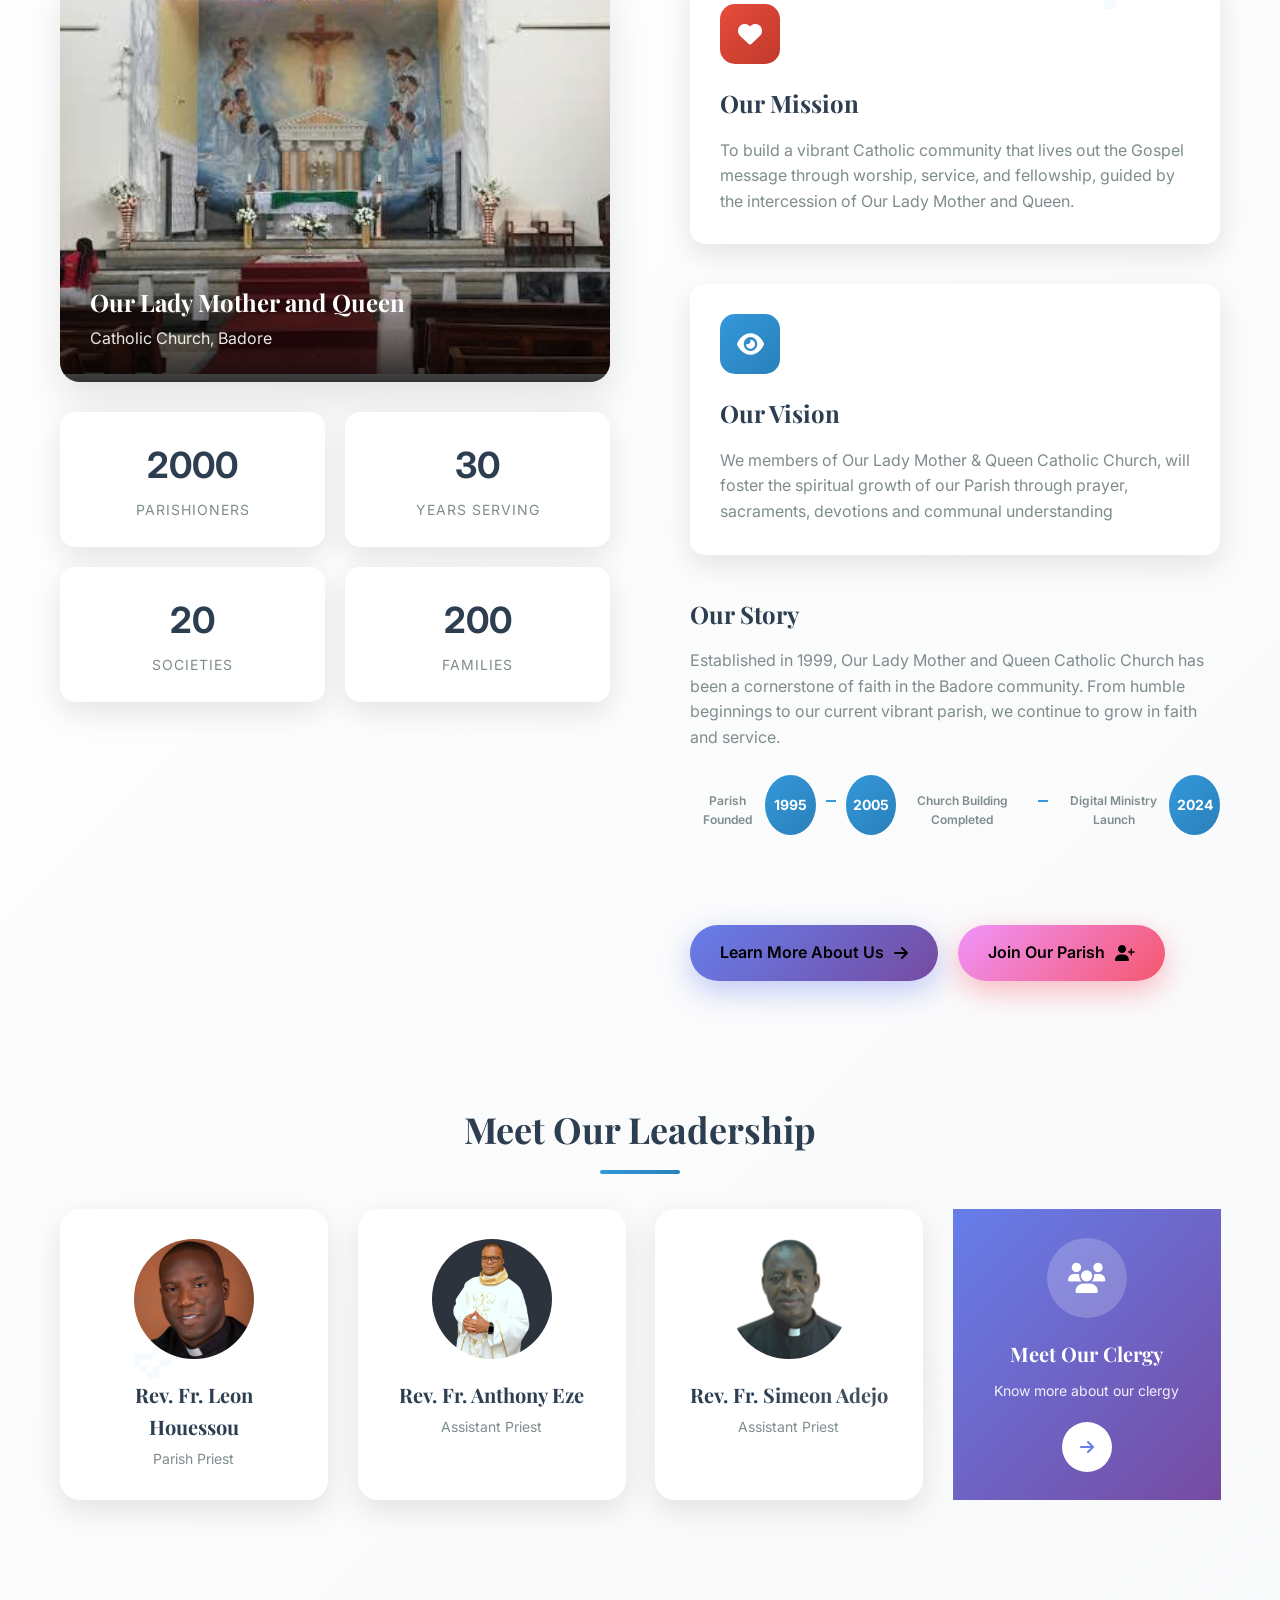
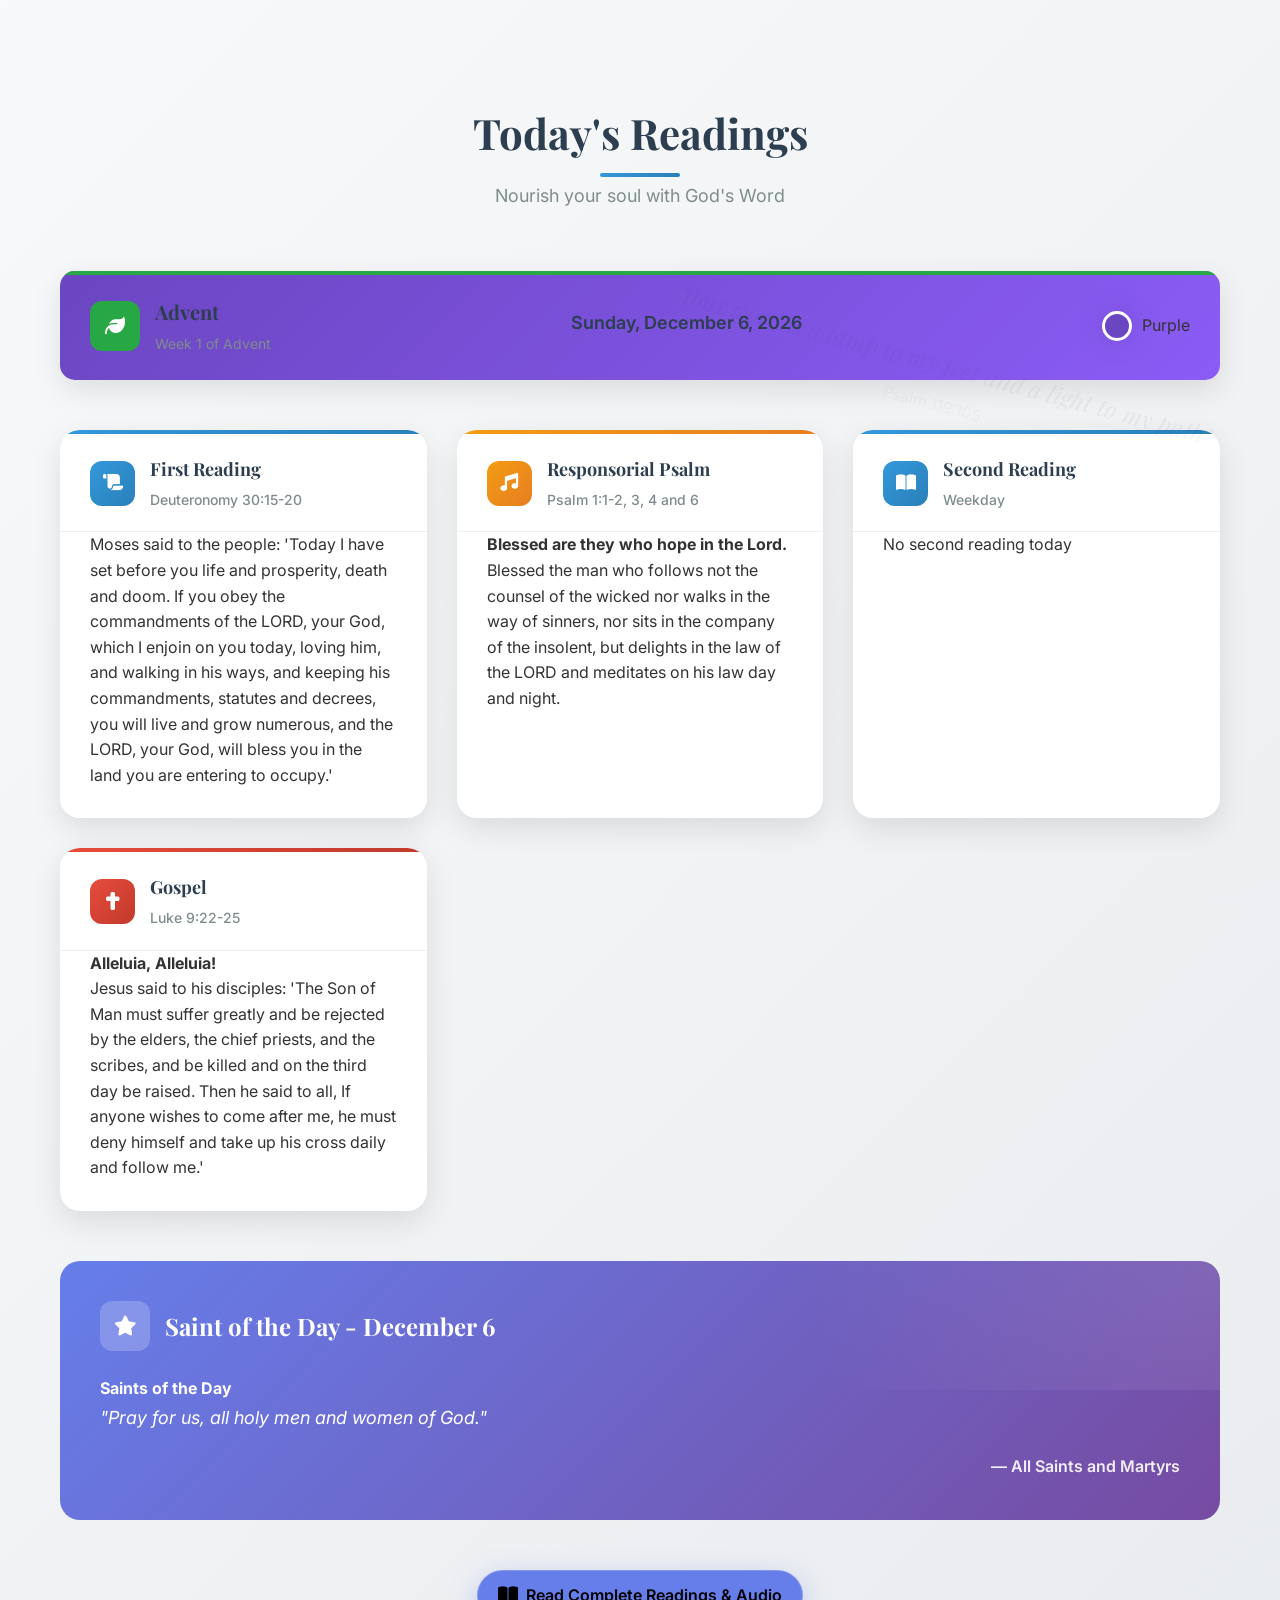
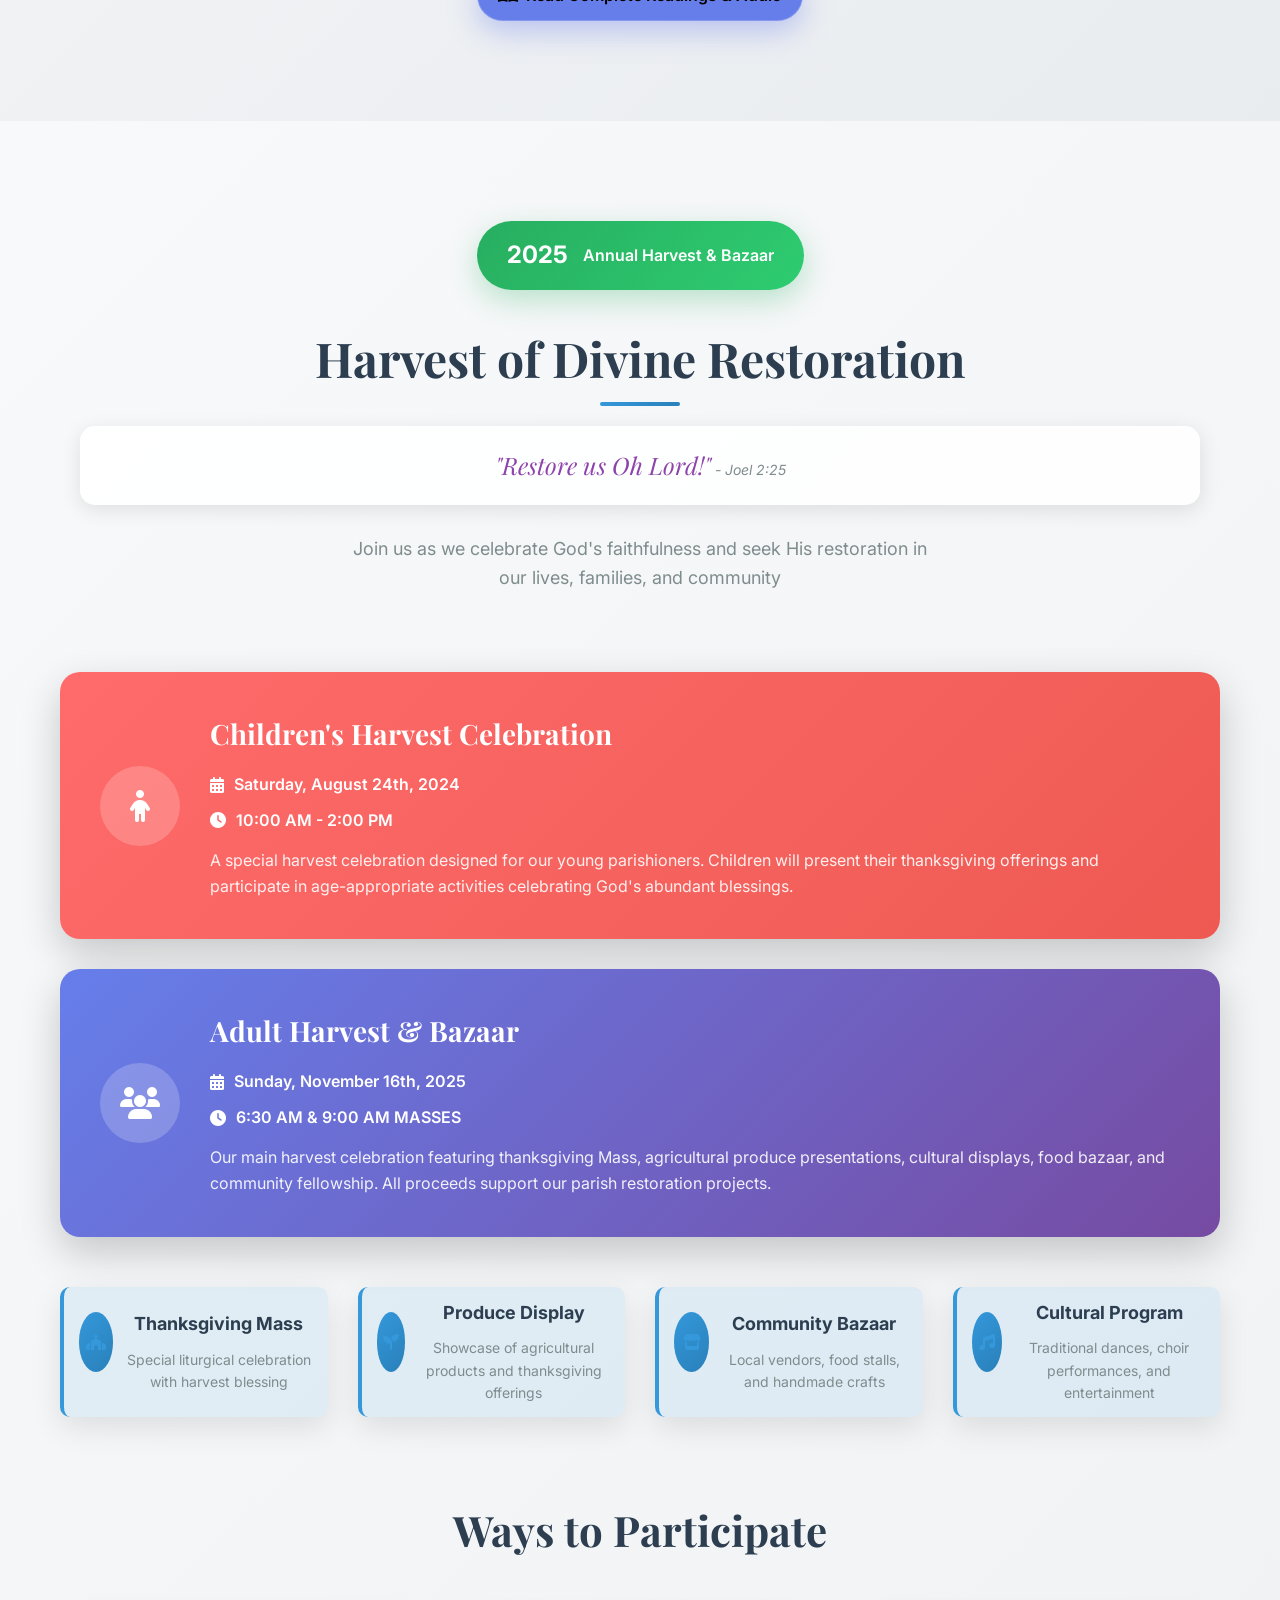
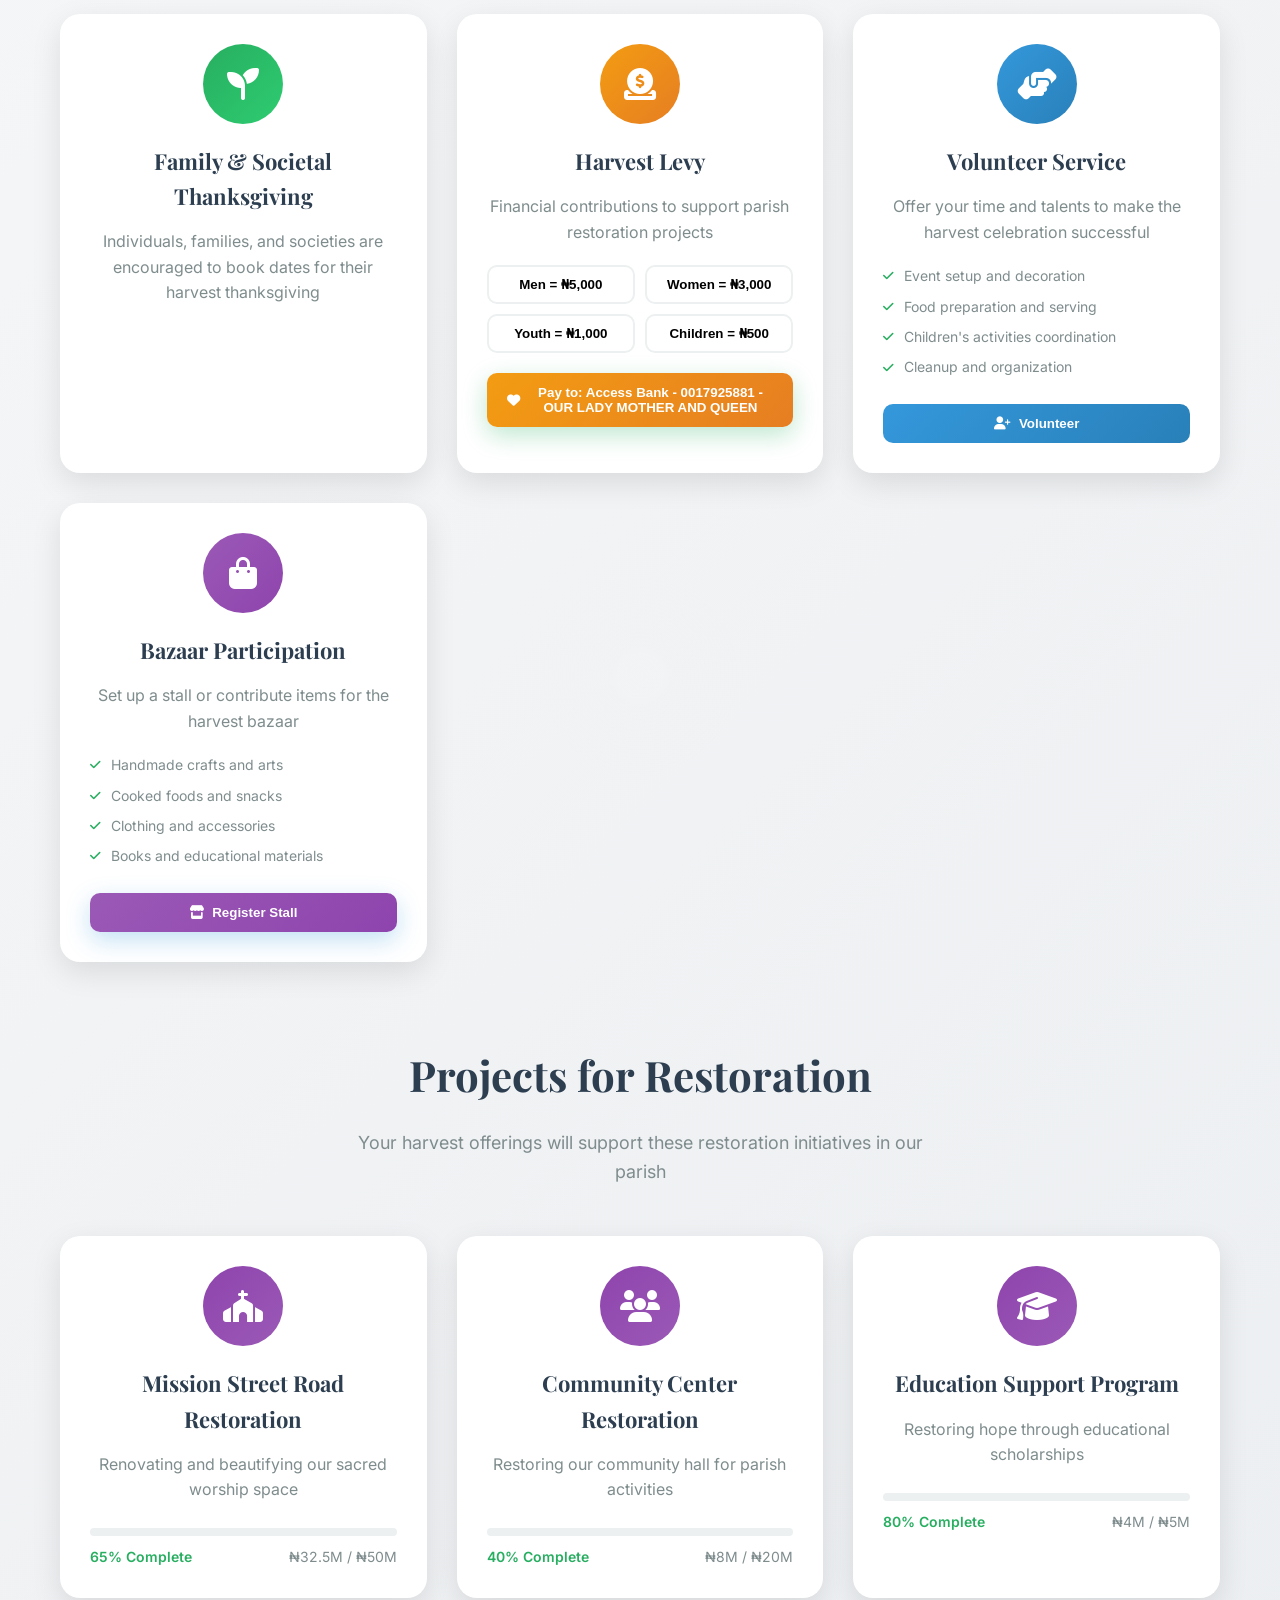
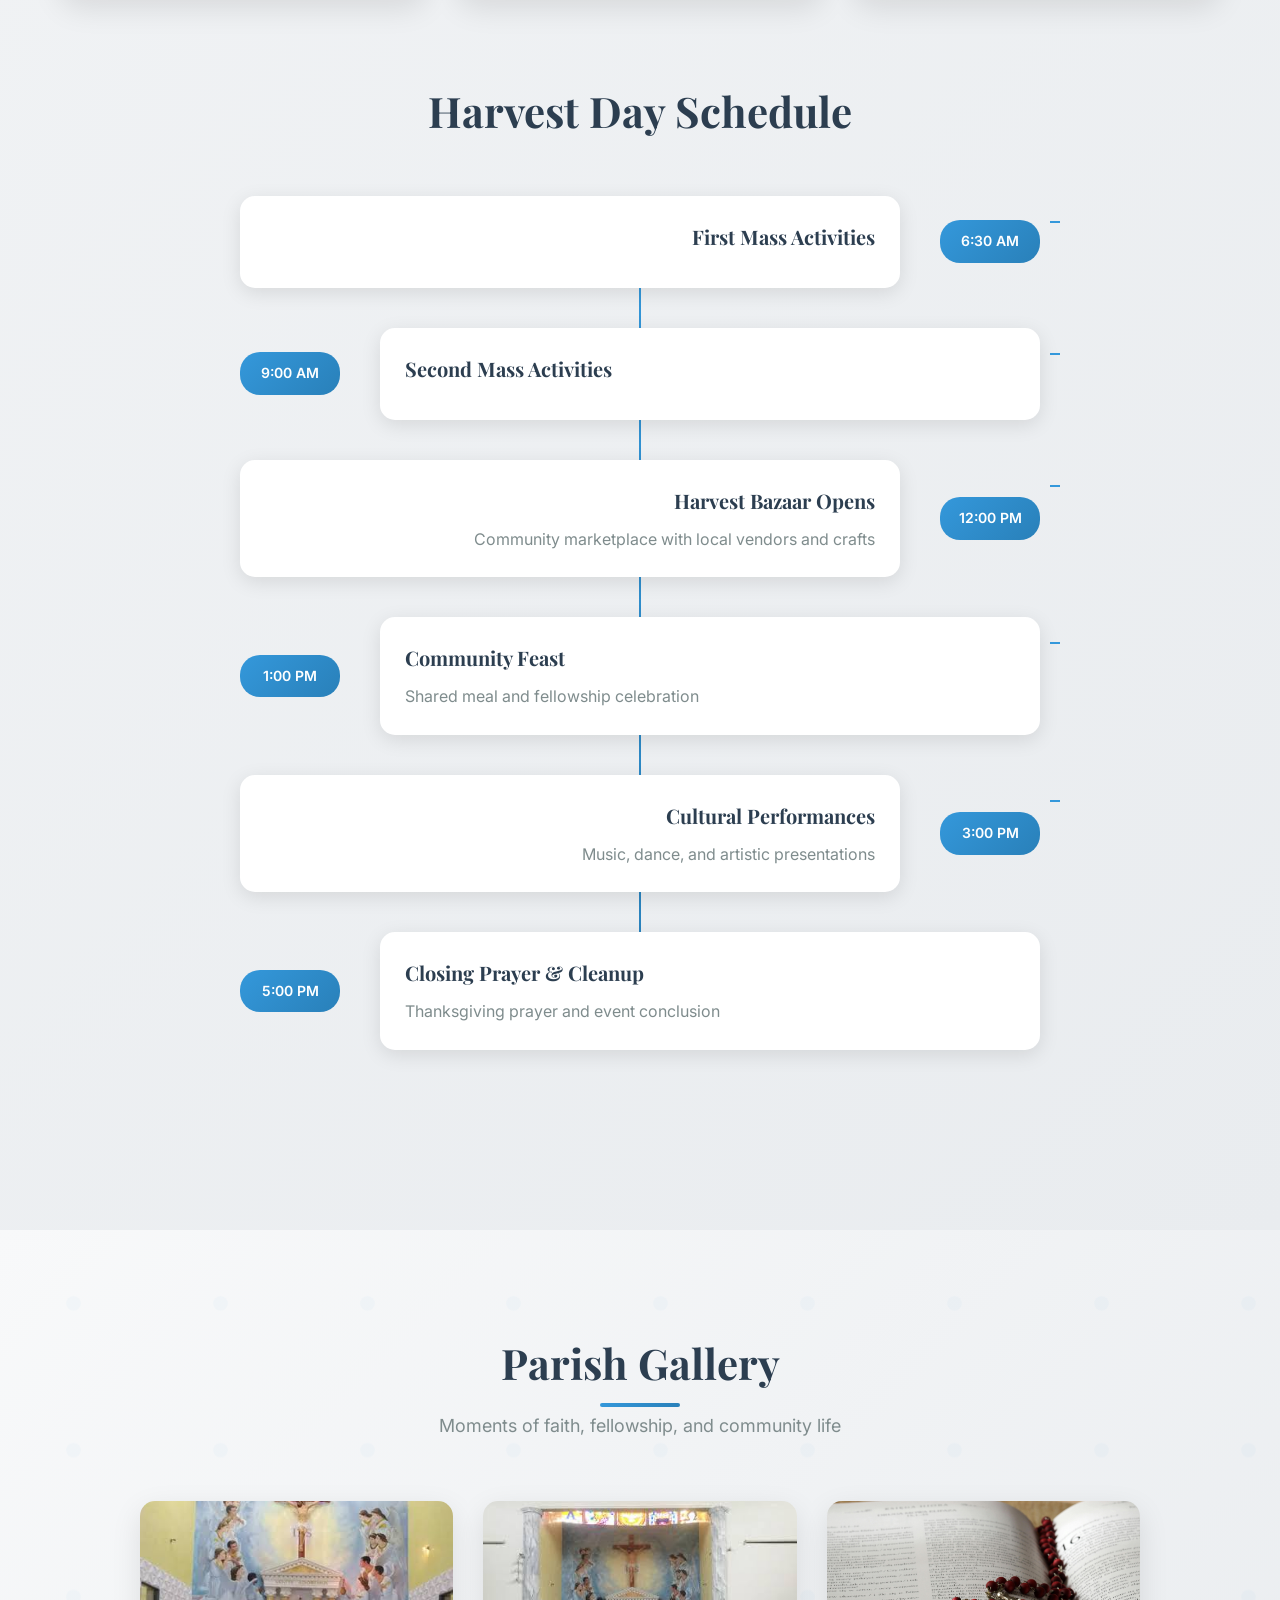
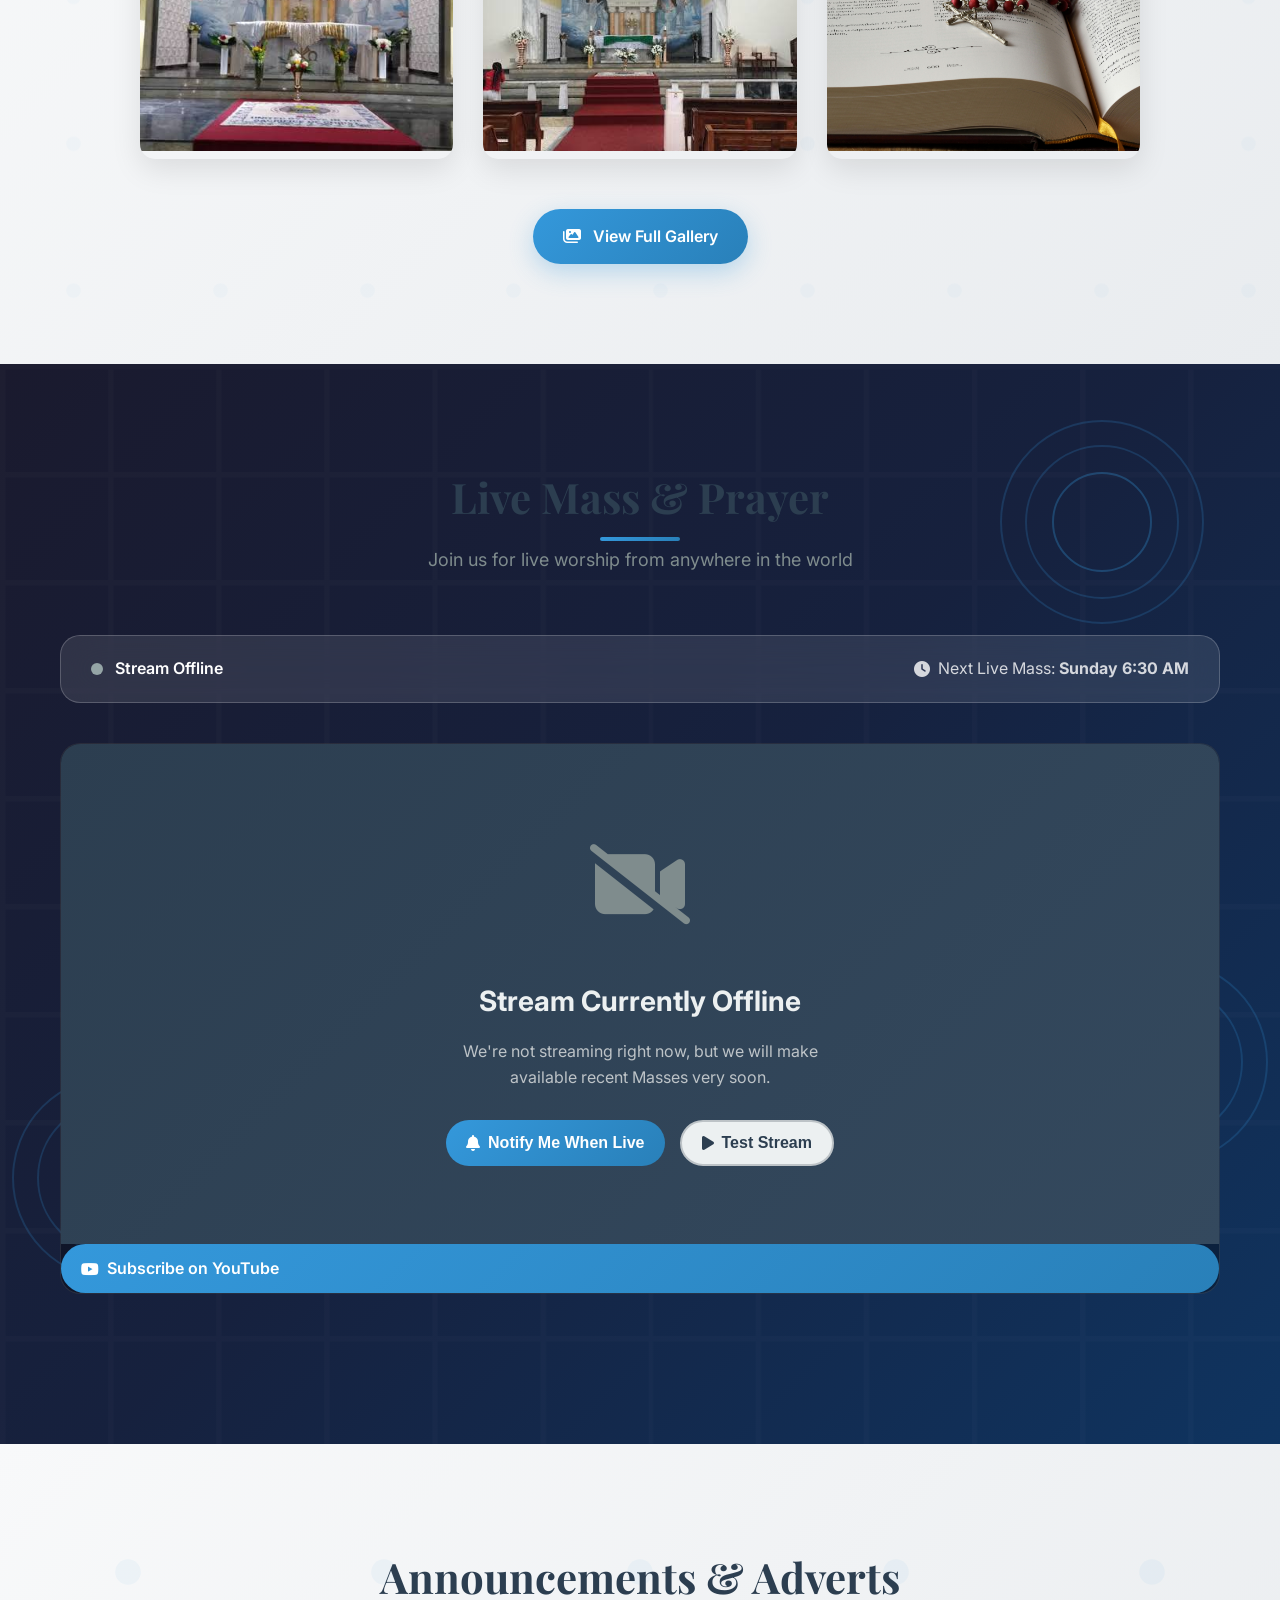
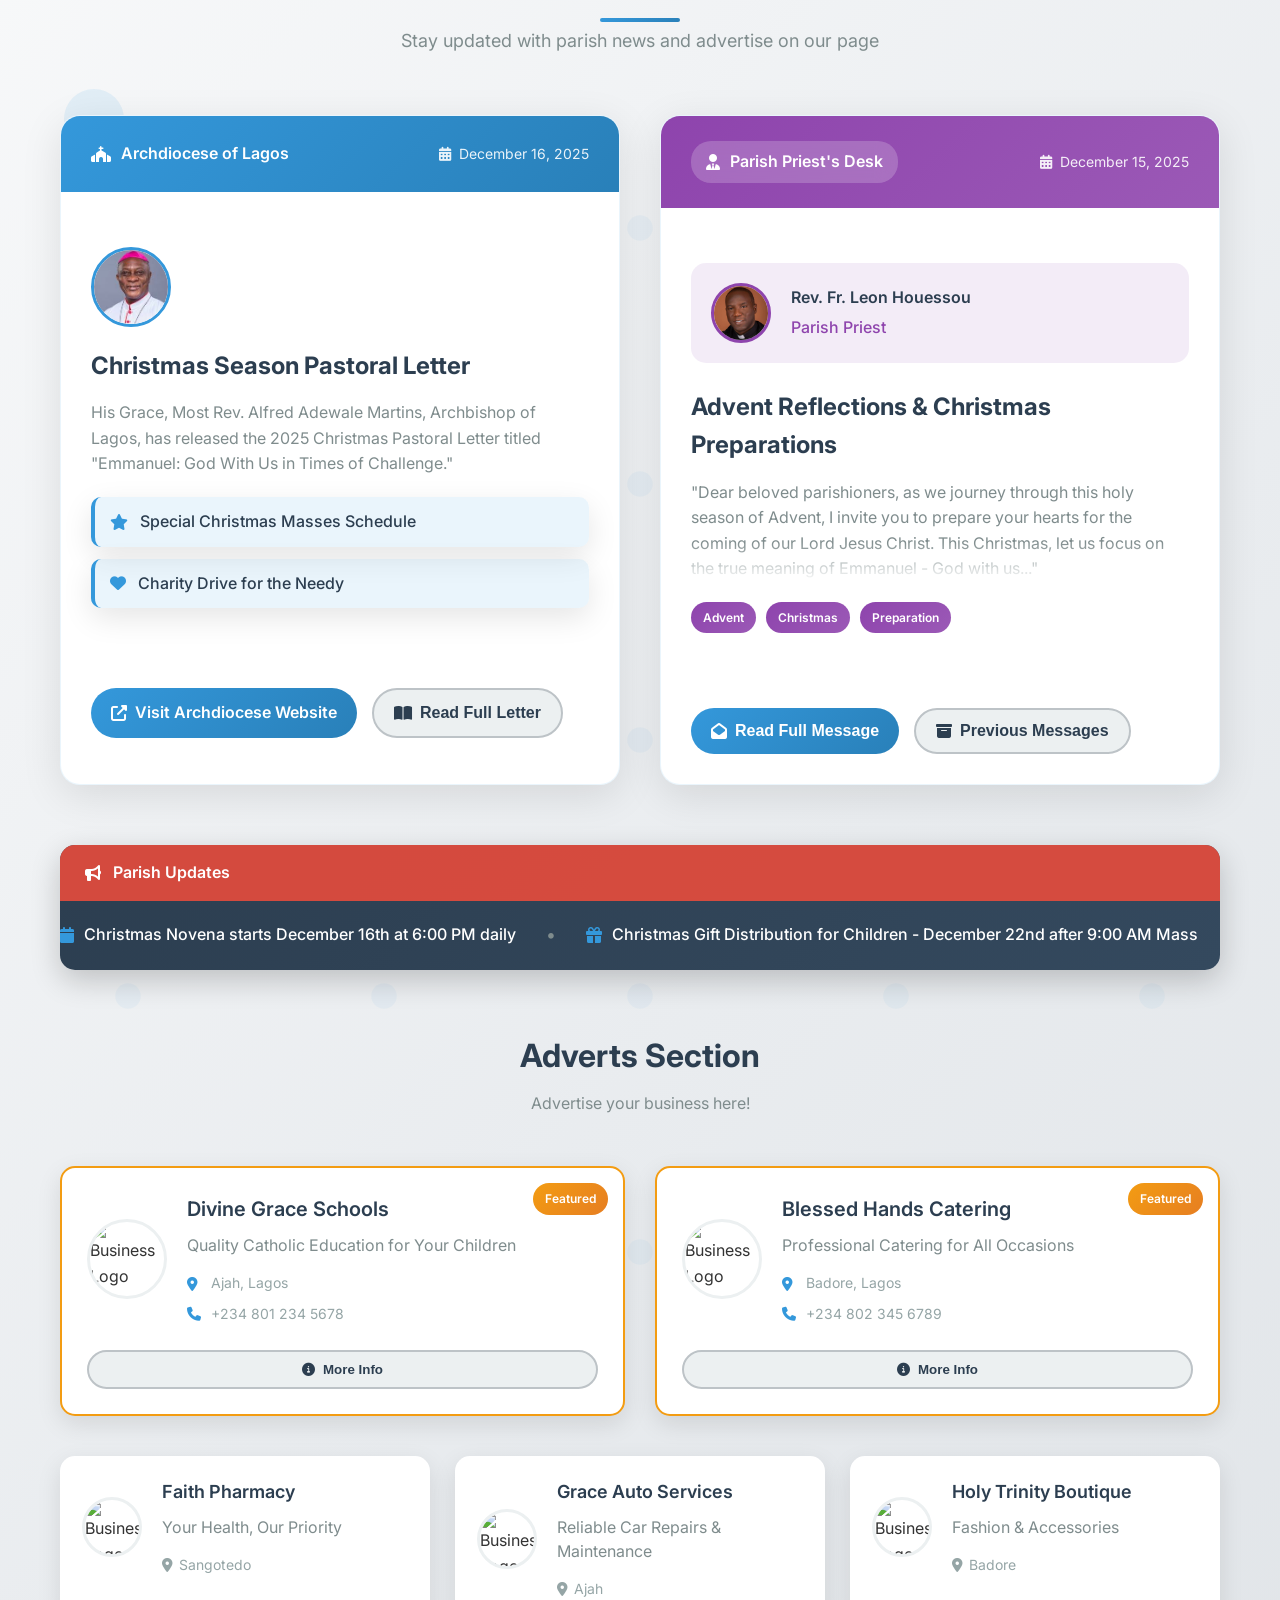
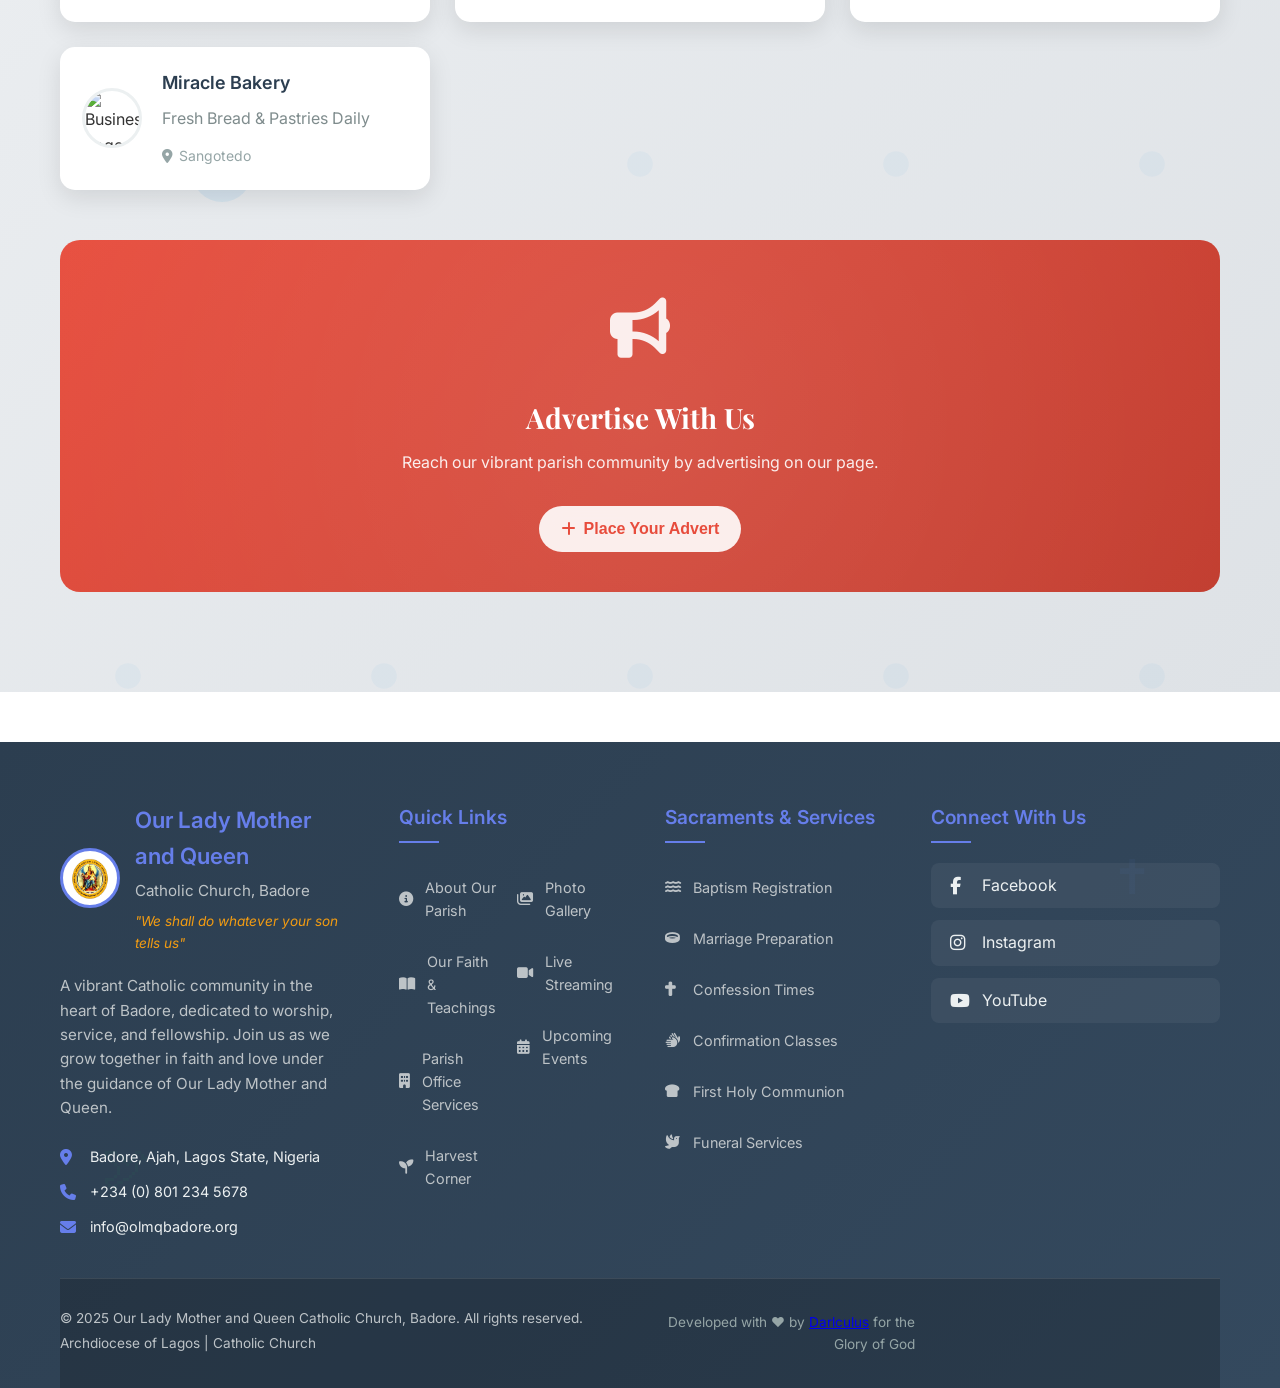
==== commit 5b1c5f33: "worked on the readings section" ====
--- a/index.html
+++ b/index.html
@@ -1487,12 +1487,12 @@
                 <div class="recording-duration">52:15</div>
               </div>
               <div class="recording-info">
-                <h4>Bible Study - December 11, 2024</h4>
+                <h4>Bible Study - December 11, 2025</h4>
                 <p>Advent Reflections</p>
                 <div class="recording-meta">
                   <span class="recording-date">
                     <i class="fas fa-calendar"></i>
-                    Dec 11, 2024
+                    Dec 11, 2025
                   </span>
                   <span class="recording-views">
                     <i class="fas fa-eye"></i>
@@ -1981,7 +1981,7 @@
                     required
                   />
                   <span class="radio-mark"></span>
-                  Children's Harvest (August 24, 2024)
+                  Children's Harvest (August 24, 2025)
                 </label>
                 <label class="radio-label">
                   <input
@@ -2304,7 +2304,7 @@
               onerror="this.style.display='none'"
             />
             <div>
-              <h3>Christmas Pastoral Letter 2024</h3>
+              <h3>Christmas Pastoral Letter 2025</h3>
               <p>Archdiocese of Lagos</p>
             </div>
           </div>
@@ -2321,7 +2321,7 @@
                   ><i class="fas fa-user"></i> Most Rev. Alfred Adewale
                   Martins</span
                 >
-                <span><i class="fas fa-calendar"></i> December 16, 2024</span>
+                <span><i class="fas fa-calendar"></i> December 16, 2025</span>
               </div>
             </div>
             <div class="letter-text">
@@ -2393,7 +2393,7 @@
           <div class="message-content">
             <div class="message-date">
               <i class="fas fa-calendar"></i>
-              <span>December 15, 2024</span>
+              <span>December 15, 2025</span>
             </div>
             <div class="message-text">
               <p><strong>Dear beloved parishioners,</strong></p>
--- a/assets/css/liturgical-colors.css
+++ b/assets/css/liturgical-colors.css
@@ -0,0 +1,130 @@
+/* Liturgical Color Themes */
+
+/* Base liturgical color variables */
+:root {
+    --liturgical-primary: #16a34a;
+    --liturgical-accent: #22c55e;
+    --liturgical-light: #dcfce7;
+}
+
+/* Lent - Purple */
+body[data-liturgical-season="lent"] {
+    --liturgical-primary: #6b46c1;
+    --liturgical-accent: #8b5cf6;
+    --liturgical-light: #ede9fe;
+}
+
+body[data-liturgical-season="lent"] .liturgical-info {
+    background: linear-gradient(135deg, #6b46c1 0%, #8b5cf6 100%);
+}
+
+body[data-liturgical-season="lent"] #liturgical-color-indicator {
+    background-color: #6b46c1;
+    box-shadow: 0 0 20px rgba(107, 70, 193, 0.5);
+}
+
+body[data-liturgical-season="lent"] .season-icon {
+    color: #6b46c1;
+}
+
+/* Advent - Purple */
+body[data-liturgical-season="advent"] {
+    --liturgical-primary: #6b46c1;
+    --liturgical-accent: #8b5cf6;
+    --liturgical-light: #ede9fe;
+}
+
+body[data-liturgical-season="advent"] .liturgical-info {
+    background: linear-gradient(135deg, #6b46c1 0%, #8b5cf6 100%);
+}
+
+body[data-liturgical-season="advent"] #liturgical-color-indicator {
+    background-color: #6b46c1;
+    box-shadow: 0 0 20px rgba(107, 70, 193, 0.5);
+}
+
+/* Easter - White */
+body[data-liturgical-season="easter"] {
+    --liturgical-primary: #f8fafc;
+    --liturgical-accent: #e2e8f0;
+    --liturgical-light: #ffffff;
+}
+
+body[data-liturgical-season="easter"] .liturgical-info {
+    background: linear-gradient(135deg, #f8fafc 0%, #e2e8f0 100%);
+    color: #1e293b;
+}
+
+body[data-liturgical-season="easter"] #liturgical-color-indicator {
+    background-color: #ffffff;
+    border: 2px solid #cbd5e1;
+    box-shadow: 0 0 20px rgba(255, 255, 255, 0.8);
+}
+
+/* Holy Week - Red */
+body[data-liturgical-season="holy-week"] {
+    --liturgical-primary: #dc2626;
+    --liturgical-accent: #ef4444;
+    --liturgical-light: #fee2e2;
+}
+
+body[data-liturgical-season="holy-week"] .liturgical-info {
+    background: linear-gradient(135deg, #dc2626 0%, #ef4444 100%);
+}
+
+body[data-liturgical-season="holy-week"] #liturgical-color-indicator {
+    background-color: #dc2626;
+    box-shadow: 0 0 20px rgba(220, 38, 38, 0.5);
+}
+
+/* Ordinary Time - Green */
+body[data-liturgical-season="ordinary-time"] {
+    --liturgical-primary: #16a34a;
+    --liturgical-accent: #22c55e;
+    --liturgical-light: #dcfce7;
+}
+
+body[data-liturgical-season="ordinary-time"] .liturgical-info {
+    background: linear-gradient(135deg, #16a34a 0%, #22c55e 100%);
+}
+
+body[data-liturgical-season="ordinary-time"] #liturgical-color-indicator {
+    background-color: #16a34a;
+    box-shadow: 0 0 20px rgba(22, 163, 74, 0.5);
+}
+
+/* Christmas - White/Gold */
+body[data-liturgical-season="christmas"] {
+    --liturgical-primary: #fbbf24;
+    --liturgical-accent: #fcd34d;
+    --liturgical-light: #fef3c7;
+}
+
+body[data-liturgical-season="christmas"] .liturgical-info {
+    background: linear-gradient(135deg, #fbbf24 0%, #fcd34d 100%);
+}
+
+body[data-liturgical-season="christmas"] #liturgical-color-indicator {
+    background-color: #fbbf24;
+    box-shadow: 0 0 20px rgba(251, 191, 36, 0.5);
+}
+
+/* Liturgical color indicator styling */
+#liturgical-color-indicator {
+    width: 30px;
+    height: 30px;
+    border-radius: 50%;
+    transition: all 0.3s ease;
+}
+
+/* Season icon colors */
+.season-icon {
+    transition: color 0.3s ease;
+}
+
+/* Smooth transitions for theme changes */
+body {
+    transition: --liturgical-primary 0.5s ease,
+                --liturgical-accent 0.5s ease,
+                --liturgical-light 0.5s ease;
+}
